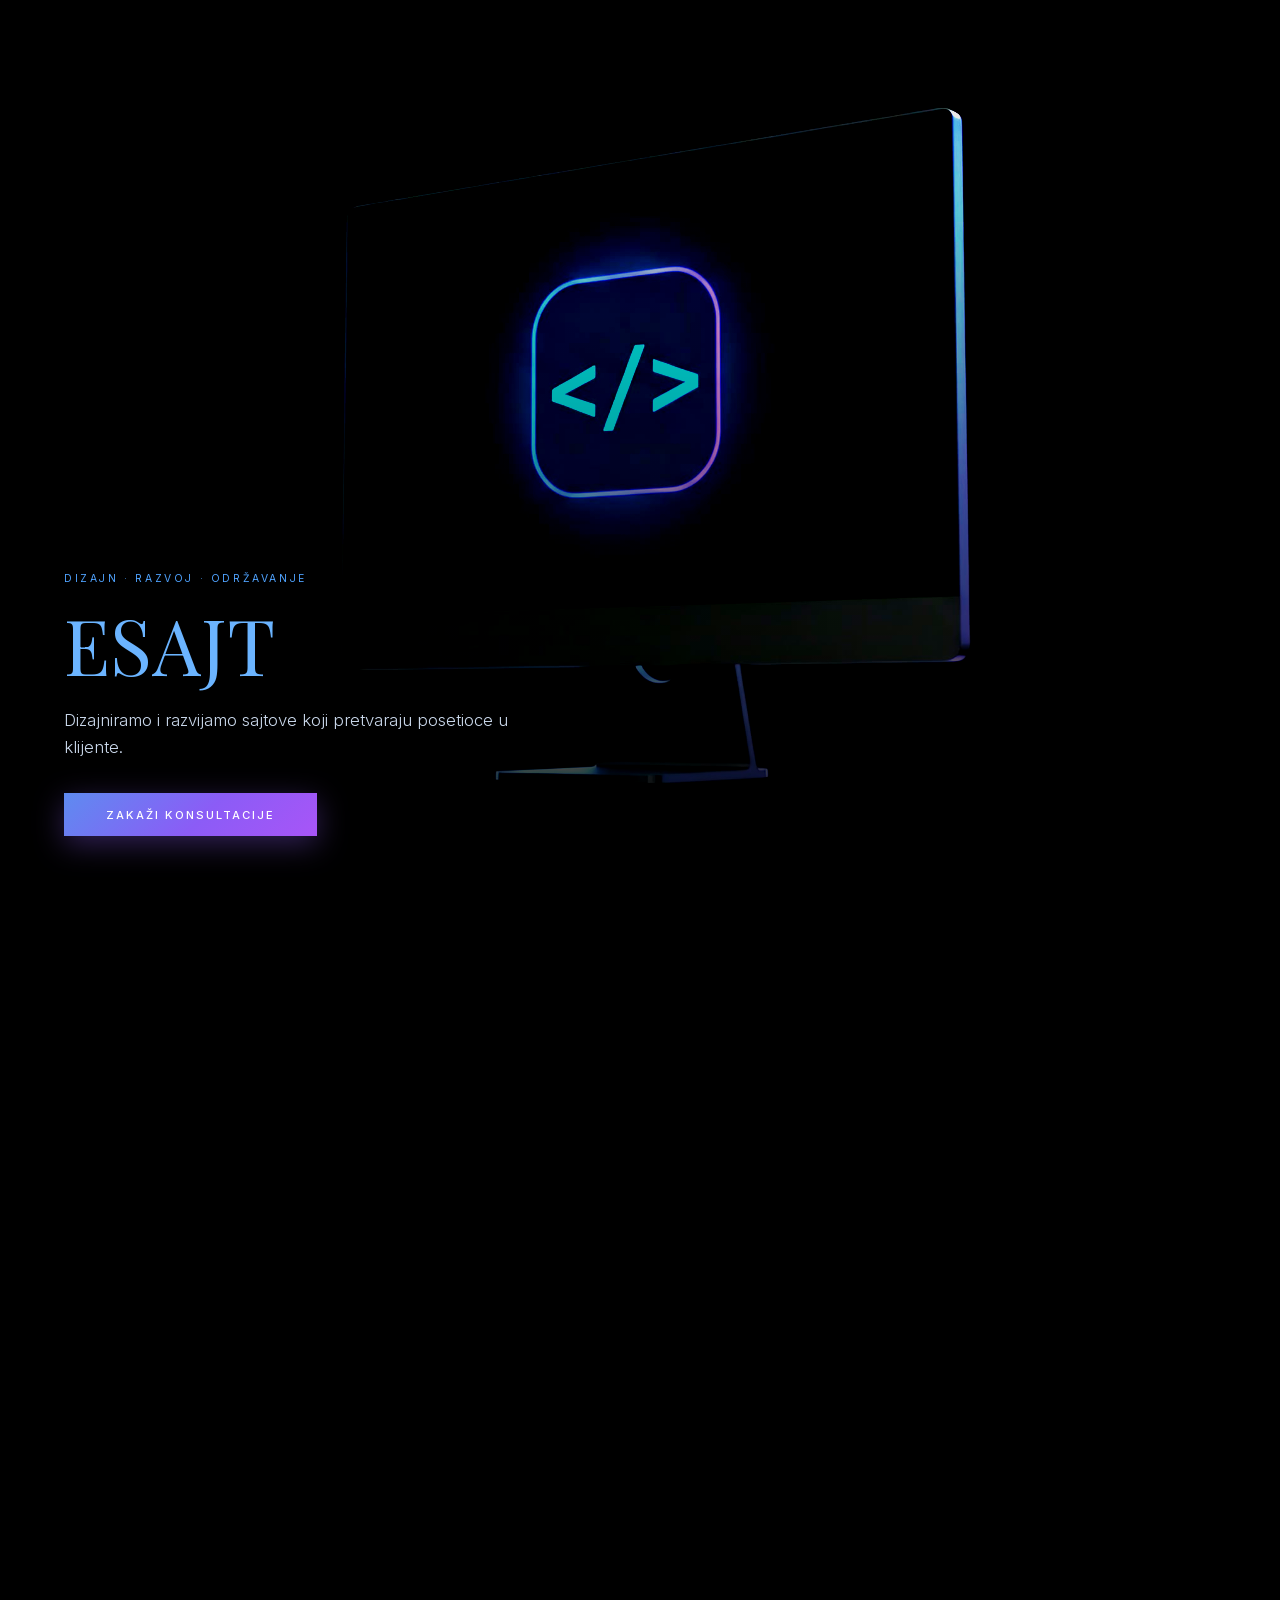
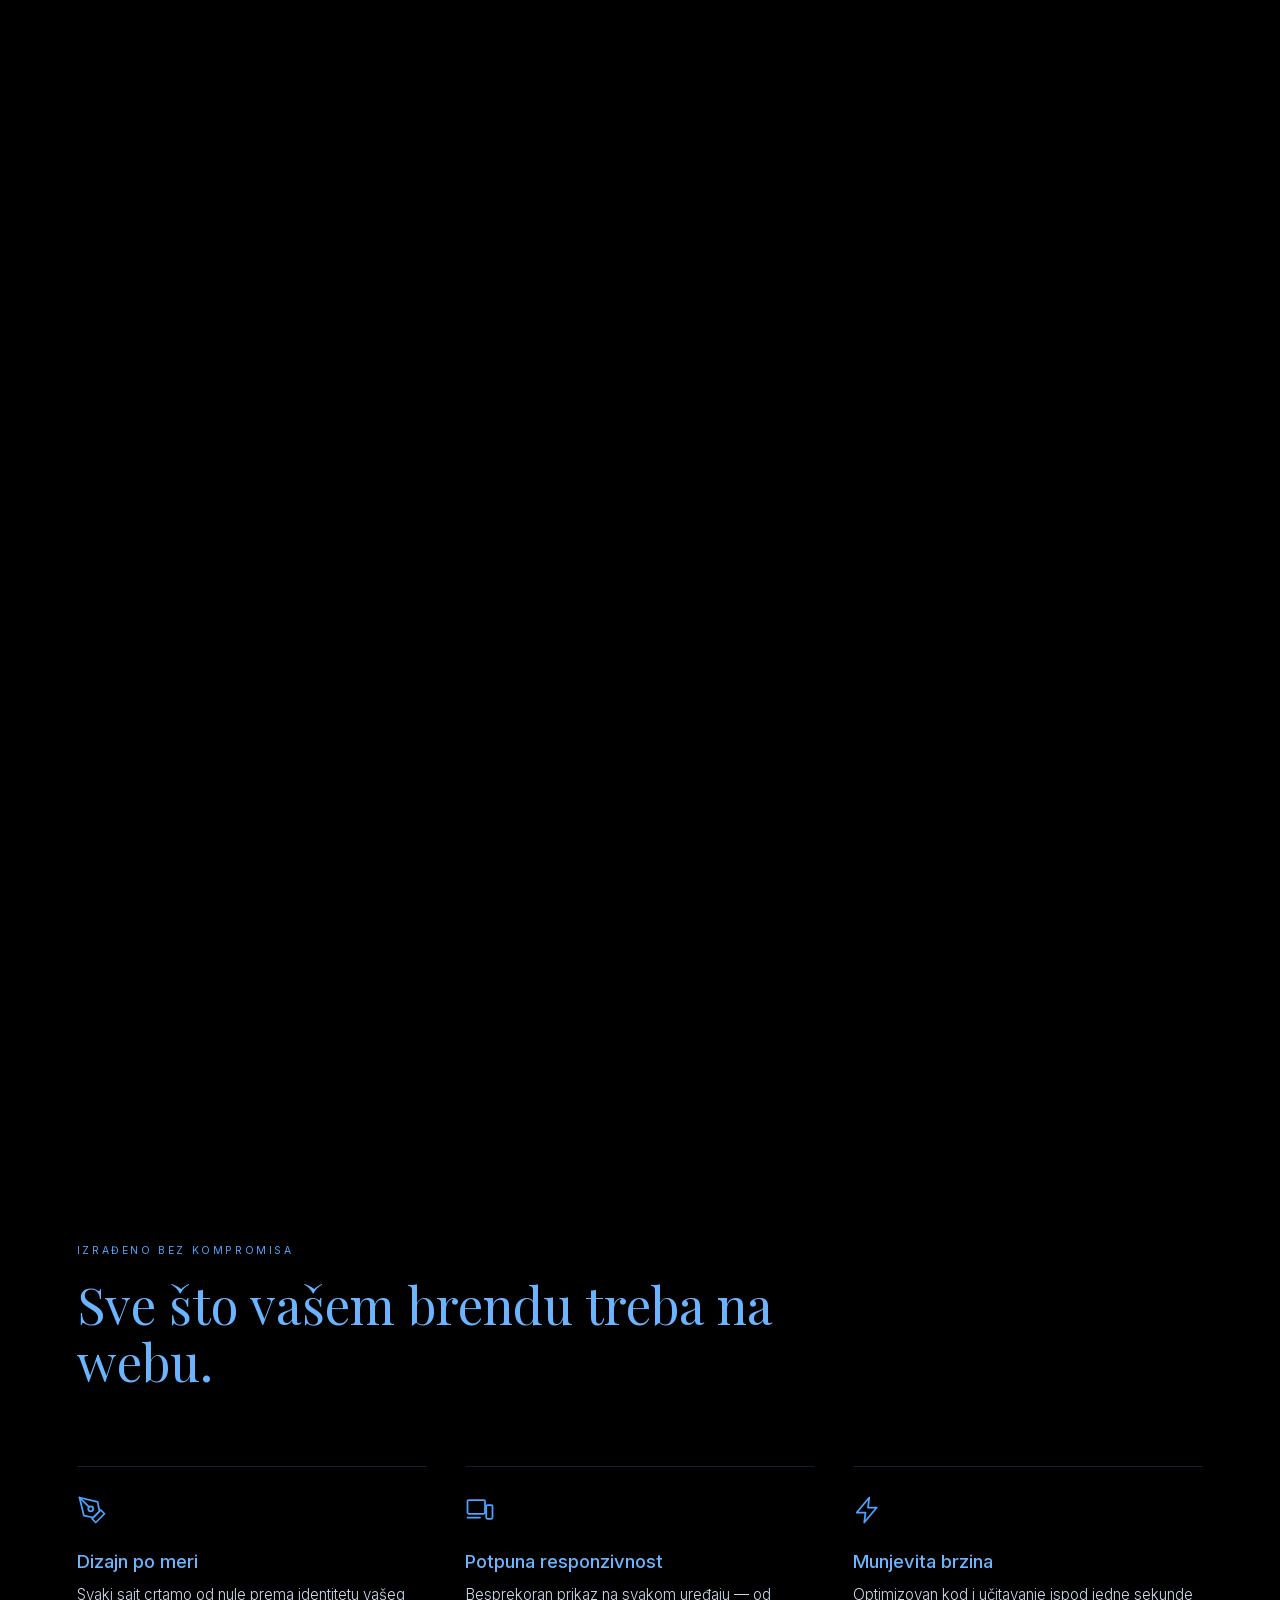
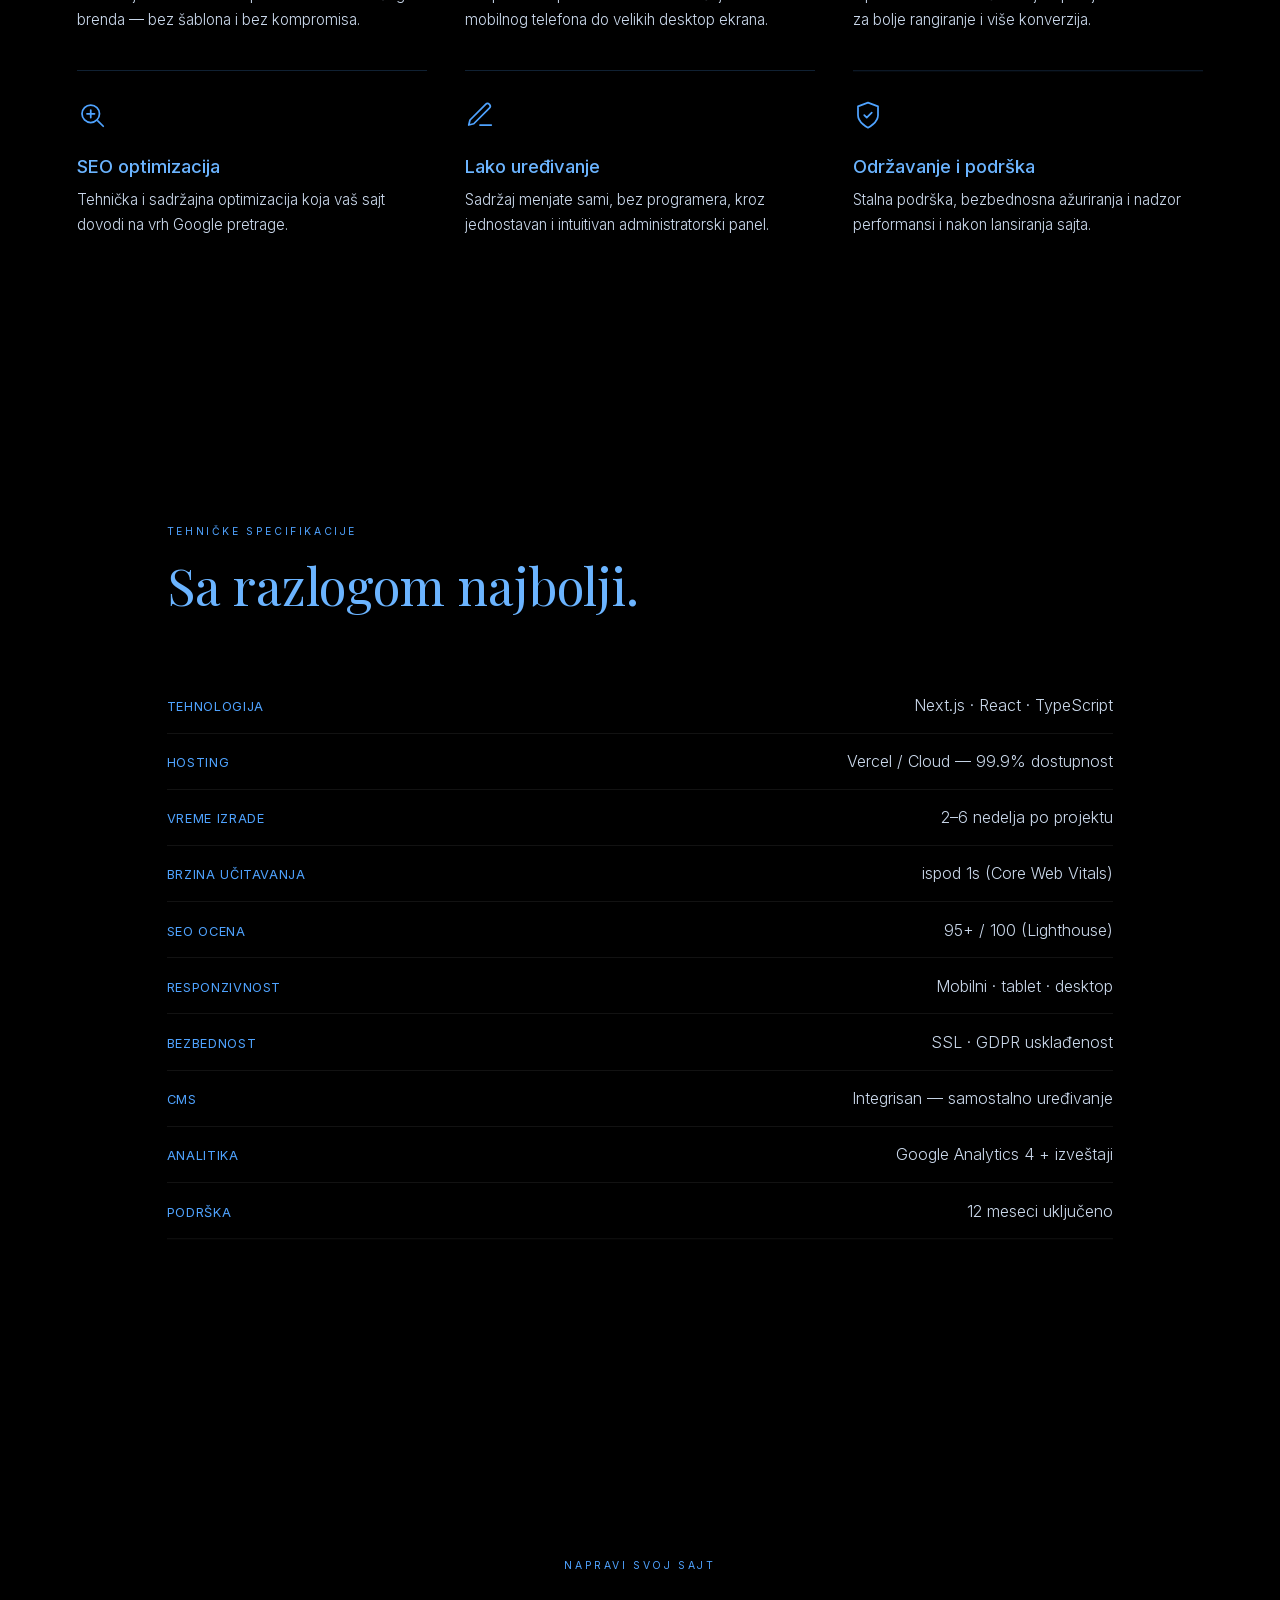
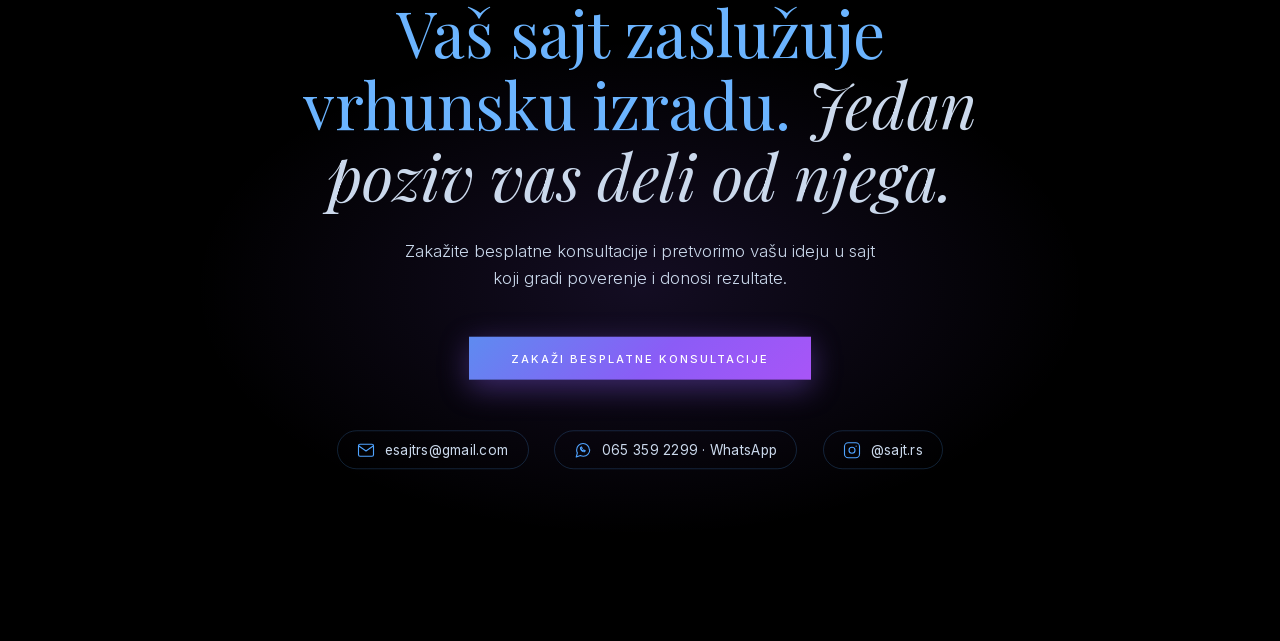
==== index.html @ 9d0ca55a "Desktop hero: manje glow-a, jaca boja loga (contrast+saturacija)" ====
<!DOCTYPE html><html lang="sr"><head><meta charSet="utf-8"/><meta name="viewport" content="width=device-width, initial-scale=1"/><link rel="stylesheet" href="/_next/static/css/2ff414e6df5d905f.css" data-precedence="next"/><link rel="preload" as="script" fetchPriority="low" href="/_next/static/chunks/webpack-e2562788dc7d69bf.js"/><script src="/_next/static/chunks/4bd1b696-49dfdb1645950f8a.js" async=""></script><script src="/_next/static/chunks/517-ef08c556f626c120.js" async=""></script><script src="/_next/static/chunks/main-app-865ecf3162cc69d2.js" async=""></script><script src="/_next/static/chunks/912-37006269fd186bc6.js" async=""></script><script src="/_next/static/chunks/app/page-138c67455053eb41.js" async=""></script><title>ESAJT — Web Studio</title><meta name="description" content="ESAJT dizajnira i razvija sajtove koji pretvaraju posetioce u klijente. Brzo, responzivno i optimizovano za pretragu."/><script src="/_next/static/chunks/polyfills-42372ed130431b0a.js" noModule=""></script></head><body class="__variable_557fa6 __variable_60ab6d"><main style="background:#000"><div style="height:300vh;position:relative"><div style="position:sticky;top:0;width:100vw;height:100vh;overflow:hidden;background:#000"><canvas style="display:block;width:100%;height:100%;filter:brightness(1.5) saturate(1.8) contrast(1.35)"></canvas><div style="position:absolute;inset:0;display:flex;flex-direction:column;justify-content:flex-end;padding:clamp(1.5rem, 5vw, 5rem);pointer-events:none;background:linear-gradient(to top, rgba(0,0,0,0.88) 0%, rgba(0,0,0,0.35) 50%, transparent 100%)"><span style="font-family:var(--font-inter);font-size:0.65rem;letter-spacing:0.25em;text-transform:uppercase;color:var(--blue);margin-bottom:1.2rem;opacity:0;transform:translateY(16px)">Dizajn · Razvoj · Održavanje</span><h1 style="font-family:var(--font-playfair);font-weight:400;font-size:clamp(2.4rem, 6vw, 5.5rem);line-height:1.05;color:var(--blue-strong);margin:0;opacity:0;transform:translateY(24px)">ESAJT</h1><p style="font-family:var(--font-inter);font-weight:300;font-size:1.05rem;line-height:1.6;color:var(--body);max-width:460px;margin-top:1.4rem;opacity:0;transform:translateY(24px)">Dizajniramo i razvijamo sajtove koji pretvaraju posetioce u klijente.</p><a href="#kontakt" style="align-self:flex-start;margin-top:2rem;background:var(--purple-grad);color:#ffffff;font-family:var(--font-inter);font-weight:500;font-size:0.7rem;letter-spacing:0.18em;text-transform:uppercase;padding:0.9rem 2.6rem;text-decoration:none;pointer-events:auto;box-shadow:0 8px 30px rgba(139,92,246,0.35);opacity:0;transform:translateY(24px)">Zakaži konsultacije</a></div></div></div><section style="background:#000;padding:clamp(5rem, 12vw, 9rem) clamp(1.5rem, 6vw, 6rem);max-width:1280px;margin:0 auto"><span style="display:block;font-family:var(--font-inter);font-size:0.65rem;letter-spacing:0.25em;text-transform:uppercase;color:var(--blue);margin-bottom:1.2rem;opacity:0;transform:translateY(24px)">Izrađeno bez kompromisa</span><h2 style="font-family:var(--font-playfair);font-weight:400;font-size:clamp(2rem, 4vw, 3.5rem);line-height:1.1;color:var(--blue-strong);max-width:720px;margin-bottom:clamp(3rem, 6vw, 5rem);opacity:0;transform:translateY(24px)">Sve što vašem brendu treba na webu.</h2><div style="display:grid;grid-template-columns:repeat(auto-fill, minmax(300px, 1fr));gap:clamp(1.5rem, 3vw, 2.5rem)"><div style="border-top:1px solid var(--border-subtle);padding-top:1.8rem;opacity:0;transform:translateY(24px)"><div style="margin-bottom:1.3rem"><svg width="30" height="30" viewBox="0 0 24 24" fill="none" stroke="var(--blue)" stroke-width="1.4" stroke-linecap="round" stroke-linejoin="round"><path d="M12 19l7-7 3 3-7 7-3-3z"></path><path d="M18 13l-1.5-7.5L2 2l3.5 14.5L13 18l5-5z"></path><path d="M2 2l7.586 7.586"></path><circle cx="11" cy="11" r="2"></circle></svg></div><h3 style="font-family:var(--font-inter);font-weight:500;font-size:1.15rem;color:var(--blue-strong);margin-bottom:0.7rem">Dizajn po meri</h3><p style="font-family:var(--font-inter);font-weight:300;font-size:0.95rem;line-height:1.6;color:var(--body)">Svaki sajt crtamo od nule prema identitetu vašeg brenda — bez šablona i bez kompromisa.</p></div><div style="border-top:1px solid var(--border-subtle);padding-top:1.8rem;opacity:0;transform:translateY(24px)"><div style="margin-bottom:1.3rem"><svg width="30" height="30" viewBox="0 0 24 24" fill="none" stroke="var(--blue)" stroke-width="1.4" stroke-linecap="round" stroke-linejoin="round"><rect x="2" y="4" width="14" height="11" rx="1"></rect><rect x="17" y="8" width="5" height="11" rx="1"></rect><path d="M2 18h10"></path></svg></div><h3 style="font-family:var(--font-inter);font-weight:500;font-size:1.15rem;color:var(--blue-strong);margin-bottom:0.7rem">Potpuna responzivnost</h3><p style="font-family:var(--font-inter);font-weight:300;font-size:0.95rem;line-height:1.6;color:var(--body)">Besprekoran prikaz na svakom uređaju — od mobilnog telefona do velikih desktop ekrana.</p></div><div style="border-top:1px solid var(--border-subtle);padding-top:1.8rem;opacity:0;transform:translateY(24px)"><div style="margin-bottom:1.3rem"><svg width="30" height="30" viewBox="0 0 24 24" fill="none" stroke="var(--blue)" stroke-width="1.4" stroke-linecap="round" stroke-linejoin="round"><path d="M13 2L3 14h7l-1 8 10-12h-7l1-8z"></path></svg></div><h3 style="font-family:var(--font-inter);font-weight:500;font-size:1.15rem;color:var(--blue-strong);margin-bottom:0.7rem">Munjevita brzina</h3><p style="font-family:var(--font-inter);font-weight:300;font-size:0.95rem;line-height:1.6;color:var(--body)">Optimizovan kod i učitavanje ispod jedne sekunde za bolje rangiranje i više konverzija.</p></div><div style="border-top:1px solid var(--border-subtle);padding-top:1.8rem;opacity:0;transform:translateY(24px)"><div style="margin-bottom:1.3rem"><svg width="30" height="30" viewBox="0 0 24 24" fill="none" stroke="var(--blue)" stroke-width="1.4" stroke-linecap="round" stroke-linejoin="round"><circle cx="11" cy="11" r="7"></circle><path d="M21 21l-4.35-4.35"></path><path d="M8 11h6M11 8v6"></path></svg></div><h3 style="font-family:var(--font-inter);font-weight:500;font-size:1.15rem;color:var(--blue-strong);margin-bottom:0.7rem">SEO optimizacija</h3><p style="font-family:var(--font-inter);font-weight:300;font-size:0.95rem;line-height:1.6;color:var(--body)">Tehnička i sadržajna optimizacija koja vaš sajt dovodi na vrh Google pretrage.</p></div><div style="border-top:1px solid var(--border-subtle);padding-top:1.8rem;opacity:0;transform:translateY(24px)"><div style="margin-bottom:1.3rem"><svg width="30" height="30" viewBox="0 0 24 24" fill="none" stroke="var(--blue)" stroke-width="1.4" stroke-linecap="round" stroke-linejoin="round"><path d="M12 20h9"></path><path d="M16.5 3.5a2.12 2.12 0 0 1 3 3L7 19l-4 1 1-4 12.5-12.5z"></path></svg></div><h3 style="font-family:var(--font-inter);font-weight:500;font-size:1.15rem;color:var(--blue-strong);margin-bottom:0.7rem">Lako uređivanje</h3><p style="font-family:var(--font-inter);font-weight:300;font-size:0.95rem;line-height:1.6;color:var(--body)">Sadržaj menjate sami, bez programera, kroz jednostavan i intuitivan administratorski panel.</p></div><div style="border-top:1px solid var(--border-subtle);padding-top:1.8rem;opacity:0;transform:translateY(24px)"><div style="margin-bottom:1.3rem"><svg width="30" height="30" viewBox="0 0 24 24" fill="none" stroke="var(--blue)" stroke-width="1.4" stroke-linecap="round" stroke-linejoin="round"><path d="M12 22s8-4 8-10V5l-8-3-8 3v7c0 6 8 10 8 10z"></path><path d="M9 12l2 2 4-4"></path></svg></div><h3 style="font-family:var(--font-inter);font-weight:500;font-size:1.15rem;color:var(--blue-strong);margin-bottom:0.7rem">Održavanje i podrška</h3><p style="font-family:var(--font-inter);font-weight:300;font-size:0.95rem;line-height:1.6;color:var(--body)">Stalna podrška, bezbednosna ažuriranja i nadzor performansi i nakon lansiranja sajta.</p></div></div></section><section style="background:#000;padding:clamp(5rem, 12vw, 9rem) clamp(1.5rem, 6vw, 6rem);max-width:1100px;margin:0 auto"><span style="display:block;font-family:var(--font-inter);font-size:0.65rem;letter-spacing:0.25em;text-transform:uppercase;color:var(--blue);margin-bottom:1.2rem;opacity:0;transform:translateY(24px)">Tehničke specifikacije</span><h2 style="font-family:var(--font-playfair);font-weight:400;font-size:clamp(2rem, 4vw, 3.5rem);line-height:1.1;color:var(--blue-strong);margin-bottom:clamp(2.5rem, 5vw, 4rem);opacity:0;transform:translateY(24px)">Sa razlogom najbolji.</h2><div><div style="display:flex;justify-content:space-between;align-items:baseline;gap:1.5rem;padding:1.1rem 0;border-bottom:1px solid var(--row-border);opacity:0;transform:translateY(24px)"><span style="font-family:var(--font-inter);font-weight:400;font-size:0.8rem;letter-spacing:0.05em;text-transform:uppercase;color:var(--blue);flex-shrink:0">Tehnologija</span><span style="font-family:var(--font-inter);font-weight:300;font-size:1rem;color:var(--body);text-align:right">Next.js · React · TypeScript</span></div><div style="display:flex;justify-content:space-between;align-items:baseline;gap:1.5rem;padding:1.1rem 0;border-bottom:1px solid var(--row-border);opacity:0;transform:translateY(24px)"><span style="font-family:var(--font-inter);font-weight:400;font-size:0.8rem;letter-spacing:0.05em;text-transform:uppercase;color:var(--blue);flex-shrink:0">Hosting</span><span style="font-family:var(--font-inter);font-weight:300;font-size:1rem;color:var(--body);text-align:right">Vercel / Cloud — 99.9% dostupnost</span></div><div style="display:flex;justify-content:space-between;align-items:baseline;gap:1.5rem;padding:1.1rem 0;border-bottom:1px solid var(--row-border);opacity:0;transform:translateY(24px)"><span style="font-family:var(--font-inter);font-weight:400;font-size:0.8rem;letter-spacing:0.05em;text-transform:uppercase;color:var(--blue);flex-shrink:0">Vreme izrade</span><span style="font-family:var(--font-inter);font-weight:300;font-size:1rem;color:var(--body);text-align:right">2–6 nedelja po projektu</span></div><div style="display:flex;justify-content:space-between;align-items:baseline;gap:1.5rem;padding:1.1rem 0;border-bottom:1px solid var(--row-border);opacity:0;transform:translateY(24px)"><span style="font-family:var(--font-inter);font-weight:400;font-size:0.8rem;letter-spacing:0.05em;text-transform:uppercase;color:var(--blue);flex-shrink:0">Brzina učitavanja</span><span style="font-family:var(--font-inter);font-weight:300;font-size:1rem;color:var(--body);text-align:right">ispod 1s (Core Web Vitals)</span></div><div style="display:flex;justify-content:space-between;align-items:baseline;gap:1.5rem;padding:1.1rem 0;border-bottom:1px solid var(--row-border);opacity:0;transform:translateY(24px)"><span style="font-family:var(--font-inter);font-weight:400;font-size:0.8rem;letter-spacing:0.05em;text-transform:uppercase;color:var(--blue);flex-shrink:0">SEO ocena</span><span style="font-family:var(--font-inter);font-weight:300;font-size:1rem;color:var(--body);text-align:right">95+ / 100 (Lighthouse)</span></div><div style="display:flex;justify-content:space-between;align-items:baseline;gap:1.5rem;padding:1.1rem 0;border-bottom:1px solid var(--row-border);opacity:0;transform:translateY(24px)"><span style="font-family:var(--font-inter);font-weight:400;font-size:0.8rem;letter-spacing:0.05em;text-transform:uppercase;color:var(--blue);flex-shrink:0">Responzivnost</span><span style="font-family:var(--font-inter);font-weight:300;font-size:1rem;color:var(--body);text-align:right">Mobilni · tablet · desktop</span></div><div style="display:flex;justify-content:space-between;align-items:baseline;gap:1.5rem;padding:1.1rem 0;border-bottom:1px solid var(--row-border);opacity:0;transform:translateY(24px)"><span style="font-family:var(--font-inter);font-weight:400;font-size:0.8rem;letter-spacing:0.05em;text-transform:uppercase;color:var(--blue);flex-shrink:0">Bezbednost</span><span style="font-family:var(--font-inter);font-weight:300;font-size:1rem;color:var(--body);text-align:right">SSL · GDPR usklađenost</span></div><div style="display:flex;justify-content:space-between;align-items:baseline;gap:1.5rem;padding:1.1rem 0;border-bottom:1px solid var(--row-border);opacity:0;transform:translateY(24px)"><span style="font-family:var(--font-inter);font-weight:400;font-size:0.8rem;letter-spacing:0.05em;text-transform:uppercase;color:var(--blue);flex-shrink:0">CMS</span><span style="font-family:var(--font-inter);font-weight:300;font-size:1rem;color:var(--body);text-align:right">Integrisan — samostalno uređivanje</span></div><div style="display:flex;justify-content:space-between;align-items:baseline;gap:1.5rem;padding:1.1rem 0;border-bottom:1px solid var(--row-border);opacity:0;transform:translateY(24px)"><span style="font-family:var(--font-inter);font-weight:400;font-size:0.8rem;letter-spacing:0.05em;text-transform:uppercase;color:var(--blue);flex-shrink:0">Analitika</span><span style="font-family:var(--font-inter);font-weight:300;font-size:1rem;color:var(--body);text-align:right">Google Analytics 4 + izveštaji</span></div><div style="display:flex;justify-content:space-between;align-items:baseline;gap:1.5rem;padding:1.1rem 0;border-bottom:1px solid var(--row-border);opacity:0;transform:translateY(24px)"><span style="font-family:var(--font-inter);font-weight:400;font-size:0.8rem;letter-spacing:0.05em;text-transform:uppercase;color:var(--blue);flex-shrink:0">Podrška</span><span style="font-family:var(--font-inter);font-weight:300;font-size:1rem;color:var(--body);text-align:right">12 meseci uključeno</span></div></div></section><section id="kontakt" style="background:#000;width:100%;text-align:center;padding:clamp(6rem, 14vw, 11rem) clamp(1.5rem, 6vw, 6rem);position:relative;overflow:hidden"><div style="position:absolute;left:50%;bottom:12%;width:min(900px, 90vw);height:500px;transform:translateX(-50%);background:radial-gradient(ellipse, rgba(139,92,246,0.14) 0%, transparent 70%);pointer-events:none"></div><div style="position:relative;max-width:720px;margin:0 auto"><span style="display:block;font-family:var(--font-inter);font-size:0.65rem;letter-spacing:0.25em;text-transform:uppercase;color:var(--blue);margin-bottom:1.5rem;opacity:0;transform:translateY(24px)">Napravi svoj sajt</span><h2 style="font-family:var(--font-playfair);font-weight:400;font-size:clamp(2.2rem, 5vw, 4.5rem);line-height:1.12;color:var(--blue-strong);margin-bottom:1.6rem;opacity:0;transform:translateY(24px)">Vaš sajt zaslužuje vrhunsku izradu.<!-- --> <span style="font-style:italic;color:var(--body)">Jedan poziv vas deli od njega.</span></h2><p style="font-family:var(--font-inter);font-weight:300;font-size:1.05rem;line-height:1.6;color:var(--body);max-width:480px;margin:0 auto 2.8rem;opacity:0;transform:translateY(24px)">Zakažite besplatne konsultacije i pretvorimo vašu ideju u sajt koji gradi poverenje i donosi rezultate.</p><a href="https://wa.me/381653592299" target="_blank" rel="noopener noreferrer" style="display:inline-block;background:var(--purple-grad);color:#ffffff;font-family:var(--font-inter);font-weight:500;font-size:0.7rem;letter-spacing:0.18em;text-transform:uppercase;padding:0.9rem 2.6rem;text-decoration:none;box-shadow:0 8px 30px rgba(139,92,246,0.4);opacity:0;transform:translateY(24px)">Zakaži besplatne konsultacije</a><div style="margin-top:3rem;display:flex;flex-wrap:wrap;justify-content:center;gap:0.9rem 1.6rem;opacity:0;transform:translateY(24px)"><a href="mailto:esajtrs@gmail.com" style="display:inline-flex;align-items:center;gap:0.6rem;font-family:var(--font-inter);font-weight:400;font-size:0.85rem;letter-spacing:0.02em;color:var(--body);text-decoration:none;border:1px solid var(--border-subtle);border-radius:999px;padding:0.6rem 1.2rem"><svg width="18" height="18" viewBox="0 0 24 24" fill="none" stroke="var(--blue)" stroke-width="1.5" stroke-linecap="round" stroke-linejoin="round"><rect x="2" y="4" width="20" height="16" rx="2"></rect><path d="m22 6-10 7L2 6"></path></svg>esajtrs@gmail.com</a><a href="https://wa.me/381653592299" target="_blank" rel="noopener noreferrer" style="display:inline-flex;align-items:center;gap:0.6rem;font-family:var(--font-inter);font-weight:400;font-size:0.85rem;letter-spacing:0.02em;color:var(--body);text-decoration:none;border:1px solid var(--border-subtle);border-radius:999px;padding:0.6rem 1.2rem"><svg width="18" height="18" viewBox="0 0 24 24" fill="none" stroke="var(--blue)" stroke-width="1.5" stroke-linecap="round" stroke-linejoin="round"><path d="M21 11.5a8.38 8.38 0 0 1-8.5 8.5 8.5 8.5 0 0 1-4-1L3 21l1.5-5.5a8.38 8.38 0 0 1-1-4A8.5 8.5 0 0 1 12 3a8.38 8.38 0 0 1 8.5 8.5z"></path><path d="M8.5 8.5c0 3 2.5 5.5 5.5 5.5l1-1.5-2-1-1 1c-1 0-2-1-2-2l1-1-1-2-1.5 1z"></path></svg>065 359 2299 · WhatsApp</a><a href="https://instagram.com/sajt.rs" target="_blank" rel="noopener noreferrer" style="display:inline-flex;align-items:center;gap:0.6rem;font-family:var(--font-inter);font-weight:400;font-size:0.85rem;letter-spacing:0.02em;color:var(--body);text-decoration:none;border:1px solid var(--border-subtle);border-radius:999px;padding:0.6rem 1.2rem"><svg width="18" height="18" viewBox="0 0 24 24" fill="none" stroke="var(--blue)" stroke-width="1.5" stroke-linecap="round" stroke-linejoin="round"><rect x="2" y="2" width="20" height="20" rx="5"></rect><circle cx="12" cy="12" r="4"></circle><line x1="17.5" y1="6.5" x2="17.5" y2="6.5"></line></svg>@sajt.rs</a></div></div></section></main><script src="/_next/static/chunks/webpack-e2562788dc7d69bf.js" async=""></script><script>(self.__next_f=self.__next_f||[]).push([0])</script><script>self.__next_f.push([1,"1:\"$Sreact.fragment\"\n2:I[5244,[],\"\"]\n3:I[3866,[],\"\"]\n4:I[9127,[\"912\",\"static/chunks/912-37006269fd186bc6.js\",\"974\",\"static/chunks/app/page-138c67455053eb41.js\"],\"default\"]\n5:I[4277,[\"912\",\"static/chunks/912-37006269fd186bc6.js\",\"974\",\"static/chunks/app/page-138c67455053eb41.js\"],\"default\"]\n6:I[3561,[\"912\",\"static/chunks/912-37006269fd186bc6.js\",\"974\",\"static/chunks/app/page-138c67455053eb41.js\"],\"default\"]\n7:I[8233,[\"912\",\"static/chunks/912-37006269fd186bc6.js\",\"974\",\"static/chunks/app/page-138c67455053eb41.js\"],\"default\"]\n8:I[6213,[],\"OutletBoundary\"]\na:I[6213,[],\"MetadataBoundary\"]\nc:I[6213,[],\"ViewportBoundary\"]\ne:I[4835,[],\"\"]\n:HL[\"/_next/static/css/2ff414e6df5d905f.css\",\"style\"]\n"])</script><script>self.__next_f.push([1,"0:{\"P\":null,\"b\":\"qTaVP6Cs58x0ctm9wVxlp\",\"p\":\"\",\"c\":[\"\",\"\"],\"i\":false,\"f\":[[[\"\",{\"children\":[\"__PAGE__\",{}]},\"$undefined\",\"$undefined\",true],[\"\",[\"$\",\"$1\",\"c\",{\"children\":[[[\"$\",\"link\",\"0\",{\"rel\":\"stylesheet\",\"href\":\"/_next/static/css/2ff414e6df5d905f.css\",\"precedence\":\"next\",\"crossOrigin\":\"$undefined\",\"nonce\":\"$undefined\"}]],[\"$\",\"html\",null,{\"lang\":\"sr\",\"children\":[\"$\",\"body\",null,{\"className\":\"__variable_557fa6 __variable_60ab6d\",\"children\":[\"$\",\"$L2\",null,{\"parallelRouterKey\":\"children\",\"segmentPath\":[\"children\"],\"error\":\"$undefined\",\"errorStyles\":\"$undefined\",\"errorScripts\":\"$undefined\",\"template\":[\"$\",\"$L3\",null,{}],\"templateStyles\":\"$undefined\",\"templateScripts\":\"$undefined\",\"notFound\":[[],[[\"$\",\"title\",null,{\"children\":\"404: This page could not be found.\"}],[\"$\",\"div\",null,{\"style\":{\"fontFamily\":\"system-ui,\\\"Segoe UI\\\",Roboto,Helvetica,Arial,sans-serif,\\\"Apple Color Emoji\\\",\\\"Segoe UI Emoji\\\"\",\"height\":\"100vh\",\"textAlign\":\"center\",\"display\":\"flex\",\"flexDirection\":\"column\",\"alignItems\":\"center\",\"justifyContent\":\"center\"},\"children\":[\"$\",\"div\",null,{\"children\":[[\"$\",\"style\",null,{\"dangerouslySetInnerHTML\":{\"__html\":\"body{color:#000;background:#fff;margin:0}.next-error-h1{border-right:1px solid rgba(0,0,0,.3)}@media (prefers-color-scheme:dark){body{color:#fff;background:#000}.next-error-h1{border-right:1px solid rgba(255,255,255,.3)}}\"}}],[\"$\",\"h1\",null,{\"className\":\"next-error-h1\",\"style\":{\"display\":\"inline-block\",\"margin\":\"0 20px 0 0\",\"padding\":\"0 23px 0 0\",\"fontSize\":24,\"fontWeight\":500,\"verticalAlign\":\"top\",\"lineHeight\":\"49px\"},\"children\":404}],[\"$\",\"div\",null,{\"style\":{\"display\":\"inline-block\"},\"children\":[\"$\",\"h2\",null,{\"style\":{\"fontSize\":14,\"fontWeight\":400,\"lineHeight\":\"49px\",\"margin\":0},\"children\":\"This page could not be found.\"}]}]]}]}]]],\"forbidden\":\"$undefined\",\"unauthorized\":\"$undefined\"}]}]}]]}],{\"children\":[\"__PAGE__\",[\"$\",\"$1\",\"c\",{\"children\":[[\"$\",\"main\",null,{\"style\":{\"background\":\"#000\"},\"children\":[[\"$\",\"$L4\",null,{}],[\"$\",\"$L5\",null,{}],[\"$\",\"$L6\",null,{}],[\"$\",\"$L7\",null,{}]]}],null,[\"$\",\"$L8\",null,{\"children\":\"$L9\"}]]}],{},null,false]},null,false],[\"$\",\"$1\",\"h\",{\"children\":[null,[\"$\",\"$1\",\"wzS3_g_cUITV2tlowqp7v\",{\"children\":[[\"$\",\"$La\",null,{\"children\":\"$Lb\"}],[\"$\",\"$Lc\",null,{\"children\":\"$Ld\"}],null]}]]}],false]],\"m\":\"$undefined\",\"G\":[\"$e\",\"$undefined\"],\"s\":false,\"S\":true}\n"])</script><script>self.__next_f.push([1,"d:[[\"$\",\"meta\",\"0\",{\"name\":\"viewport\",\"content\":\"width=device-width, initial-scale=1\"}]]\nb:[[\"$\",\"meta\",\"0\",{\"charSet\":\"utf-8\"}],[\"$\",\"title\",\"1\",{\"children\":\"ESAJT — Web Studio\"}],[\"$\",\"meta\",\"2\",{\"name\":\"description\",\"content\":\"ESAJT dizajnira i razvija sajtove koji pretvaraju posetioce u klijente. Brzo, responzivno i optimizovano za pretragu.\"}]]\n"])</script><script>self.__next_f.push([1,"9:null\n"])</script></body></html>
---- _next/static/css/2ff414e6df5d905f.css ----
@font-face{font-family:Inter;font-style:normal;font-weight:300;font-display:swap;src:url(/_next/static/media/ba9851c3c22cd980-s.woff2) format("woff2");unicode-range:u+0460-052f,u+1c80-1c8a,u+20b4,u+2de0-2dff,u+a640-a69f,u+fe2e-fe2f}@font-face{font-family:Inter;font-style:normal;font-weight:300;font-display:swap;src:url(/_next/static/media/21350d82a1f187e9-s.woff2) format("woff2");unicode-range:u+0301,u+0400-045f,u+0490-0491,u+04b0-04b1,u+2116}@font-face{font-family:Inter;font-style:normal;font-weight:300;font-display:swap;src:url(/_next/static/media/c5fe6dc8356a8c31-s.woff2) format("woff2");unicode-range:u+1f??}@font-face{font-family:Inter;font-style:normal;font-weight:300;font-display:swap;src:url(/_next/static/media/19cfc7226ec3afaa-s.woff2) format("woff2");unicode-range:u+0370-0377,u+037a-037f,u+0384-038a,u+038c,u+038e-03a1,u+03a3-03ff}@font-face{font-family:Inter;font-style:normal;font-weight:300;font-display:swap;src:url(/_next/static/media/df0a9ae256c0569c-s.woff2) format("woff2");unicode-range:u+0102-0103,u+0110-0111,u+0128-0129,u+0168-0169,u+01a0-01a1,u+01af-01b0,u+0300-0301,u+0303-0304,u+0308-0309,u+0323,u+0329,u+1ea0-1ef9,u+20ab}@font-face{font-family:Inter;font-style:normal;font-weight:300;font-display:swap;src:url(/_next/static/media/8e9860b6e62d6359-s.p.woff2) format("woff2");unicode-range:u+0100-02ba,u+02bd-02c5,u+02c7-02cc,u+02ce-02d7,u+02dd-02ff,u+0304,u+0308,u+0329,u+1d00-1dbf,u+1e00-1e9f,u+1ef2-1eff,u+2020,u+20a0-20ab,u+20ad-20c0,u+2113,u+2c60-2c7f,u+a720-a7ff}@font-face{font-family:Inter;font-style:normal;font-weight:300;font-display:swap;src:url(/_next/static/media/e4af272ccee01ff0-s.p.woff2) format("woff2");unicode-range:u+00??,u+0131,u+0152-0153,u+02bb-02bc,u+02c6,u+02da,u+02dc,u+0304,u+0308,u+0329,u+2000-206f,u+20ac,u+2122,u+2191,u+2193,u+2212,u+2215,u+feff,u+fffd}@font-face{font-family:Inter;font-style:normal;font-weight:400;font-display:swap;src:url(/_next/static/media/ba9851c3c22cd980-s.woff2) format("woff2");unicode-range:u+0460-052f,u+1c80-1c8a,u+20b4,u+2de0-2dff,u+a640-a69f,u+fe2e-fe2f}@font-face{font-family:Inter;font-style:normal;font-weight:400;font-display:swap;src:url(/_next/static/media/21350d82a1f187e9-s.woff2) format("woff2");unicode-range:u+0301,u+0400-045f,u+0490-0491,u+04b0-04b1,u+2116}@font-face{font-family:Inter;font-style:normal;font-weight:400;font-display:swap;src:url(/_next/static/media/c5fe6dc8356a8c31-s.woff2) format("woff2");unicode-range:u+1f??}@font-face{font-family:Inter;font-style:normal;font-weight:400;font-display:swap;src:url(/_next/static/media/19cfc7226ec3afaa-s.woff2) format("woff2");unicode-range:u+0370-0377,u+037a-037f,u+0384-038a,u+038c,u+038e-03a1,u+03a3-03ff}@font-face{font-family:Inter;font-style:normal;font-weight:400;font-display:swap;src:url(/_next/static/media/df0a9ae256c0569c-s.woff2) format("woff2");unicode-range:u+0102-0103,u+0110-0111,u+0128-0129,u+0168-0169,u+01a0-01a1,u+01af-01b0,u+0300-0301,u+0303-0304,u+0308-0309,u+0323,u+0329,u+1ea0-1ef9,u+20ab}@font-face{font-family:Inter;font-style:normal;font-weight:400;font-display:swap;src:url(/_next/static/media/8e9860b6e62d6359-s.p.woff2) format("woff2");unicode-range:u+0100-02ba,u+02bd-02c5,u+02c7-02cc,u+02ce-02d7,u+02dd-02ff,u+0304,u+0308,u+0329,u+1d00-1dbf,u+1e00-1e9f,u+1ef2-1eff,u+2020,u+20a0-20ab,u+20ad-20c0,u+2113,u+2c60-2c7f,u+a720-a7ff}@font-face{font-family:Inter;font-style:normal;font-weight:400;font-display:swap;src:url(/_next/static/media/e4af272ccee01ff0-s.p.woff2) format("woff2");unicode-range:u+00??,u+0131,u+0152-0153,u+02bb-02bc,u+02c6,u+02da,u+02dc,u+0304,u+0308,u+0329,u+2000-206f,u+20ac,u+2122,u+2191,u+2193,u+2212,u+2215,u+feff,u+fffd}@font-face{font-family:Inter;font-style:normal;font-weight:500;font-display:swap;src:url(/_next/static/media/ba9851c3c22cd980-s.woff2) format("woff2");unicode-range:u+0460-052f,u+1c80-1c8a,u+20b4,u+2de0-2dff,u+a640-a69f,u+fe2e-fe2f}@font-face{font-family:Inter;font-style:normal;font-weight:500;font-display:swap;src:url(/_next/static/media/21350d82a1f187e9-s.woff2) format("woff2");unicode-range:u+0301,u+0400-045f,u+0490-0491,u+04b0-04b1,u+2116}@font-face{font-family:Inter;font-style:normal;font-weight:500;font-display:swap;src:url(/_next/static/media/c5fe6dc8356a8c31-s.woff2) format("woff2");unicode-range:u+1f??}@font-face{font-family:Inter;font-style:normal;font-weight:500;font-display:swap;src:url(/_next/static/media/19cfc7226ec3afaa-s.woff2) format("woff2");unicode-range:u+0370-0377,u+037a-037f,u+0384-038a,u+038c,u+038e-03a1,u+03a3-03ff}@font-face{font-family:Inter;font-style:normal;font-weight:500;font-display:swap;src:url(/_next/static/media/df0a9ae256c0569c-s.woff2) format("woff2");unicode-range:u+0102-0103,u+0110-0111,u+0128-0129,u+0168-0169,u+01a0-01a1,u+01af-01b0,u+0300-0301,u+0303-0304,u+0308-0309,u+0323,u+0329,u+1ea0-1ef9,u+20ab}@font-face{font-family:Inter;font-style:normal;font-weight:500;font-display:swap;src:url(/_next/static/media/8e9860b6e62d6359-s.p.woff2) format("woff2");unicode-range:u+0100-02ba,u+02bd-02c5,u+02c7-02cc,u+02ce-02d7,u+02dd-02ff,u+0304,u+0308,u+0329,u+1d00-1dbf,u+1e00-1e9f,u+1ef2-1eff,u+2020,u+20a0-20ab,u+20ad-20c0,u+2113,u+2c60-2c7f,u+a720-a7ff}@font-face{font-family:Inter;font-style:normal;font-weight:500;font-display:swap;src:url(/_next/static/media/e4af272ccee01ff0-s.p.woff2) format("woff2");unicode-range:u+00??,u+0131,u+0152-0153,u+02bb-02bc,u+02c6,u+02da,u+02dc,u+0304,u+0308,u+0329,u+2000-206f,u+20ac,u+2122,u+2191,u+2193,u+2212,u+2215,u+feff,u+fffd}@font-face{font-family:Inter Fallback;src:local("Arial");ascent-override:90.44%;descent-override:22.52%;line-gap-override:0.00%;size-adjust:107.12%}.__className_557fa6{font-family:Inter,Inter Fallback;font-style:normal}.__variable_557fa6{--font-inter:"Inter","Inter Fallback"}@font-face{font-family:Playfair Display;font-style:italic;font-weight:400;font-display:swap;src:url(/_next/static/media/a4f49d278a78d11a-s.woff2) format("woff2");unicode-range:u+0301,u+0400-045f,u+0490-0491,u+04b0-04b1,u+2116}@font-face{font-family:Playfair Display;font-style:italic;font-weight:400;font-display:swap;src:url(/_next/static/media/0c8c2cc6cb2a1e84-s.woff2) format("woff2");unicode-range:u+0102-0103,u+0110-0111,u+0128-0129,u+0168-0169,u+01a0-01a1,u+01af-01b0,u+0300-0301,u+0303-0304,u+0308-0309,u+0323,u+0329,u+1ea0-1ef9,u+20ab}@font-face{font-family:Playfair Display;font-style:italic;font-weight:400;font-display:swap;src:url(/_next/static/media/975646e0361b97e6-s.p.woff2) format("woff2");unicode-range:u+0100-02ba,u+02bd-02c5,u+02c7-02cc,u+02ce-02d7,u+02dd-02ff,u+0304,u+0308,u+0329,u+1d00-1dbf,u+1e00-1e9f,u+1ef2-1eff,u+2020,u+20a0-20ab,u+20ad-20c0,u+2113,u+2c60-2c7f,u+a720-a7ff}@font-face{font-family:Playfair Display;font-style:italic;font-weight:400;font-display:swap;src:url(/_next/static/media/2709857960ef4384-s.p.woff2) format("woff2");unicode-range:u+00??,u+0131,u+0152-0153,u+02bb-02bc,u+02c6,u+02da,u+02dc,u+0304,u+0308,u+0329,u+2000-206f,u+20ac,u+2122,u+2191,u+2193,u+2212,u+2215,u+feff,u+fffd}@font-face{font-family:Playfair Display;font-style:normal;font-weight:400;font-display:swap;src:url(/_next/static/media/c10e65354f31a966-s.woff2) format("woff2");unicode-range:u+0301,u+0400-045f,u+0490-0491,u+04b0-04b1,u+2116}@font-face{font-family:Playfair Display;font-style:normal;font-weight:400;font-display:swap;src:url(/_next/static/media/18db5f711778bd55-s.woff2) format("woff2");unicode-range:u+0102-0103,u+0110-0111,u+0128-0129,u+0168-0169,u+01a0-01a1,u+01af-01b0,u+0300-0301,u+0303-0304,u+0308-0309,u+0323,u+0329,u+1ea0-1ef9,u+20ab}@font-face{font-family:Playfair Display;font-style:normal;font-weight:400;font-display:swap;src:url(/_next/static/media/02b79f0bd347001b-s.p.woff2) format("woff2");unicode-range:u+0100-02ba,u+02bd-02c5,u+02c7-02cc,u+02ce-02d7,u+02dd-02ff,u+0304,u+0308,u+0329,u+1d00-1dbf,u+1e00-1e9f,u+1ef2-1eff,u+2020,u+20a0-20ab,u+20ad-20c0,u+2113,u+2c60-2c7f,u+a720-a7ff}@font-face{font-family:Playfair Display;font-style:normal;font-weight:400;font-display:swap;src:url(/_next/static/media/5c1dcbfbff27328a-s.p.woff2) format("woff2");unicode-range:u+00??,u+0131,u+0152-0153,u+02bb-02bc,u+02c6,u+02da,u+02dc,u+0304,u+0308,u+0329,u+2000-206f,u+20ac,u+2122,u+2191,u+2193,u+2212,u+2215,u+feff,u+fffd}@font-face{font-family:Playfair Display Fallback;src:local("Times New Roman");ascent-override:97.25%;descent-override:22.56%;line-gap-override:0.00%;size-adjust:111.26%}.__className_60ab6d{font-family:Playfair Display,Playfair Display Fallback;font-weight:400}.__variable_60ab6d{--font-playfair:"Playfair Display","Playfair Display Fallback"}:root{--blue:#4fa3ff;--blue-strong:#6bb4ff;--cyan:#2dd4e8;--body:#cbd9ec;--dim:#8a93a8;--purple:#8b5cf6;--purple-grad:linear-gradient(135deg,#5e8bf0,#8b5cf6 55%,#a855f7);--border-subtle:rgba(79,163,255,.2);--row-border:hsla(0,0%,100%,.07)}*{box-sizing:border-box;margin:0;padding:0}body{background:#000;color:#fff;-webkit-font-smoothing:antialiased;overflow-x:hidden}
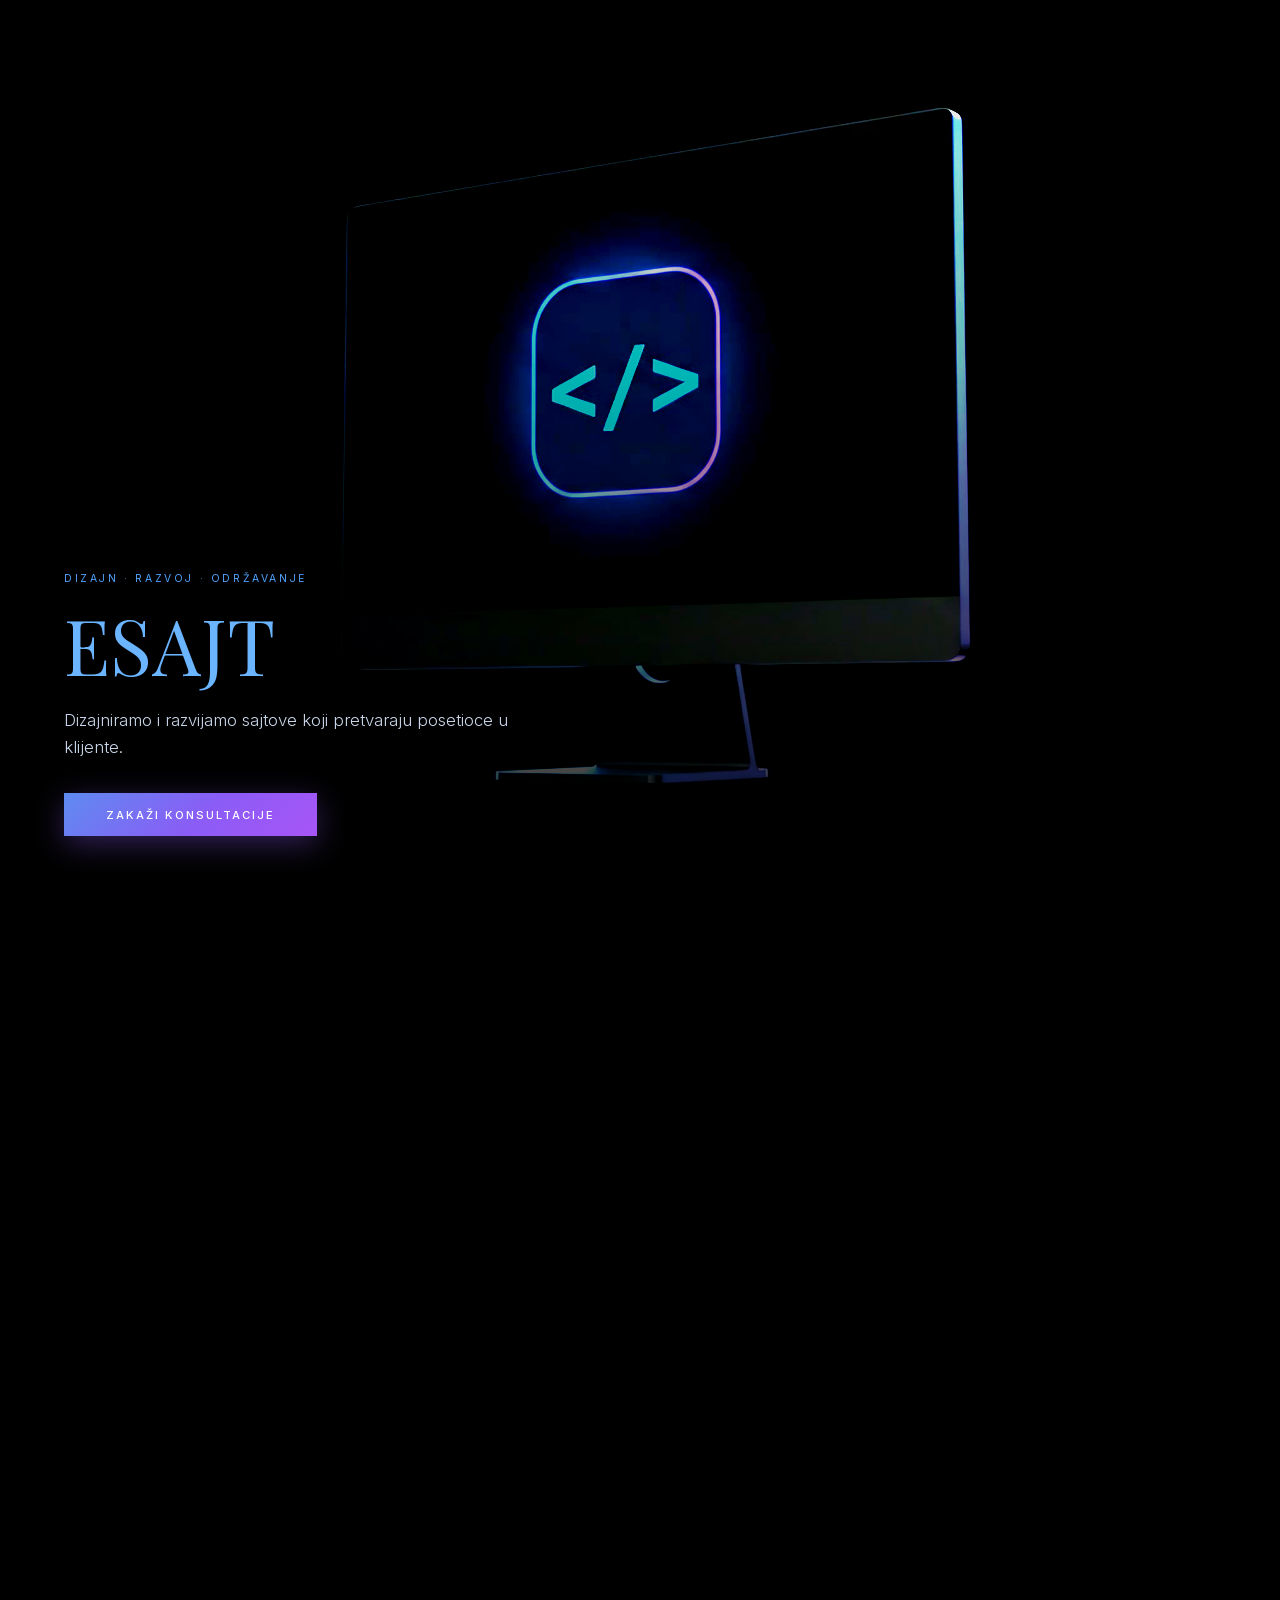
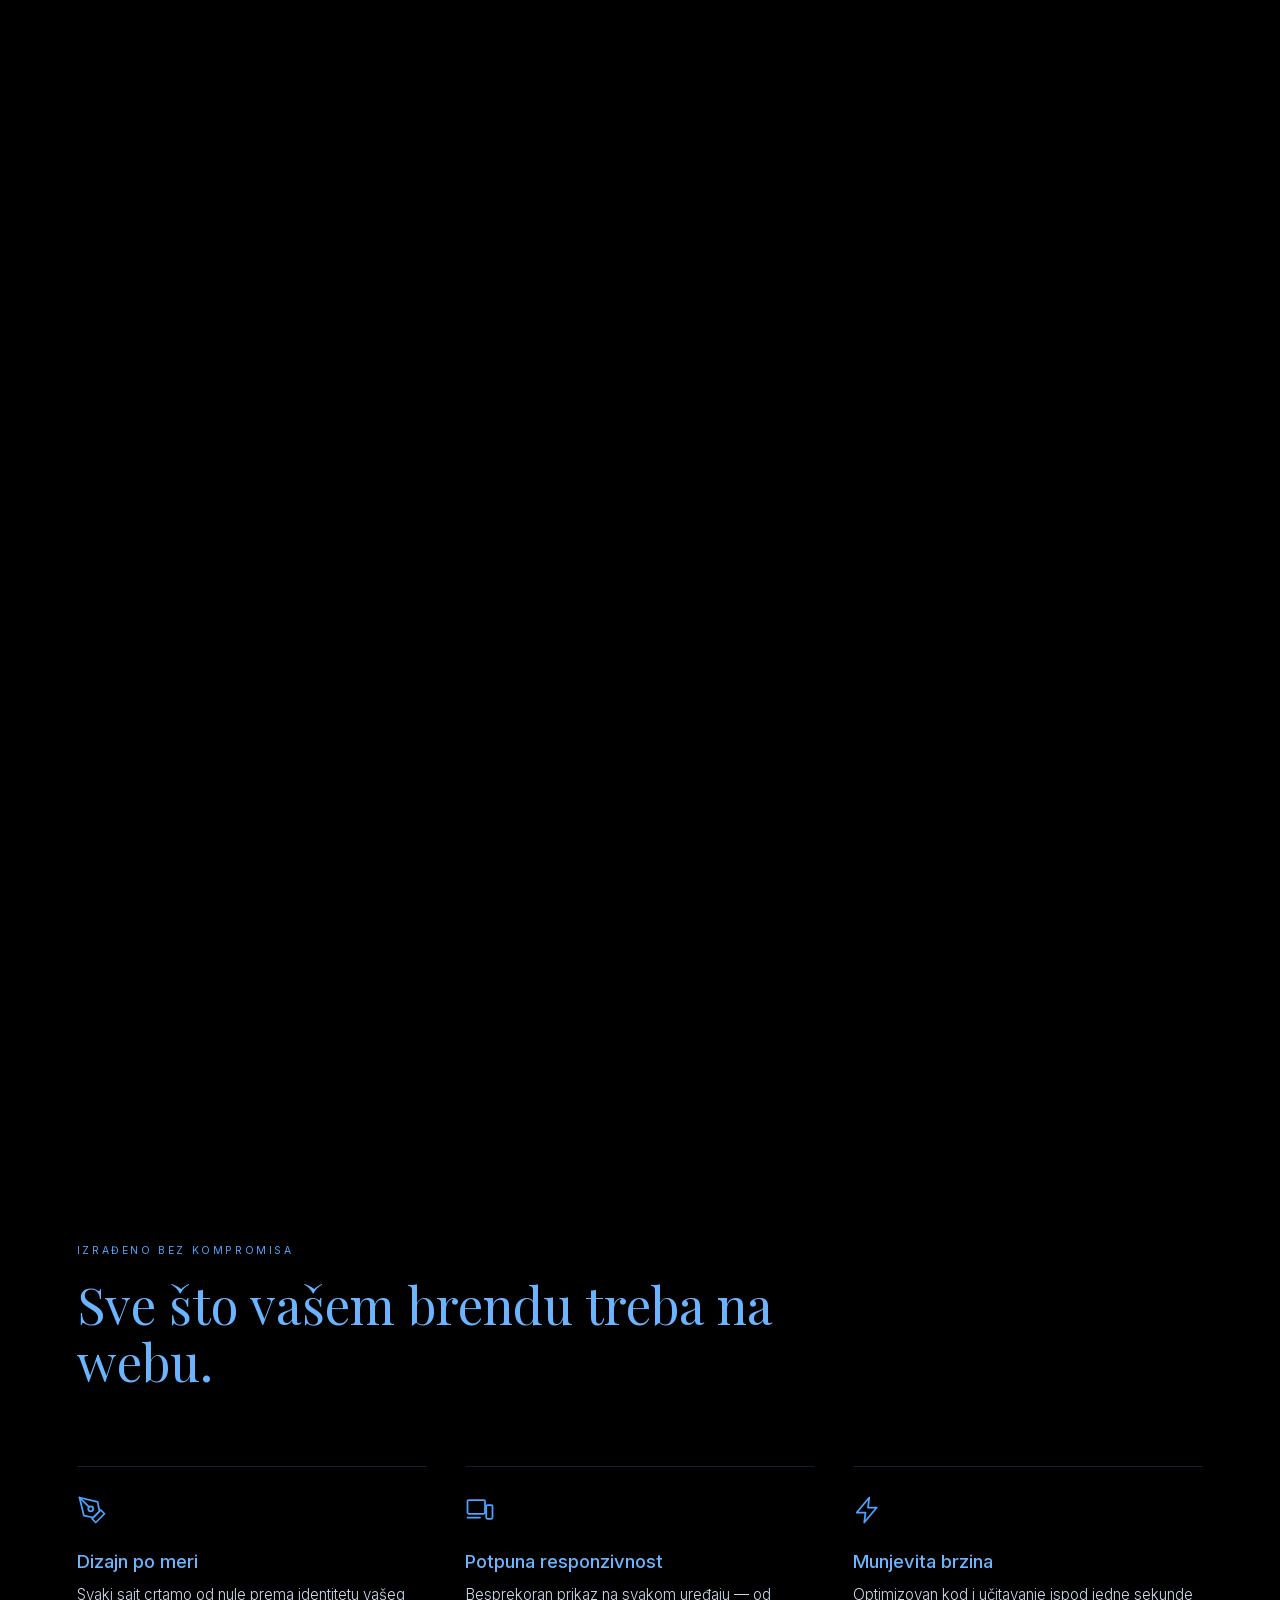
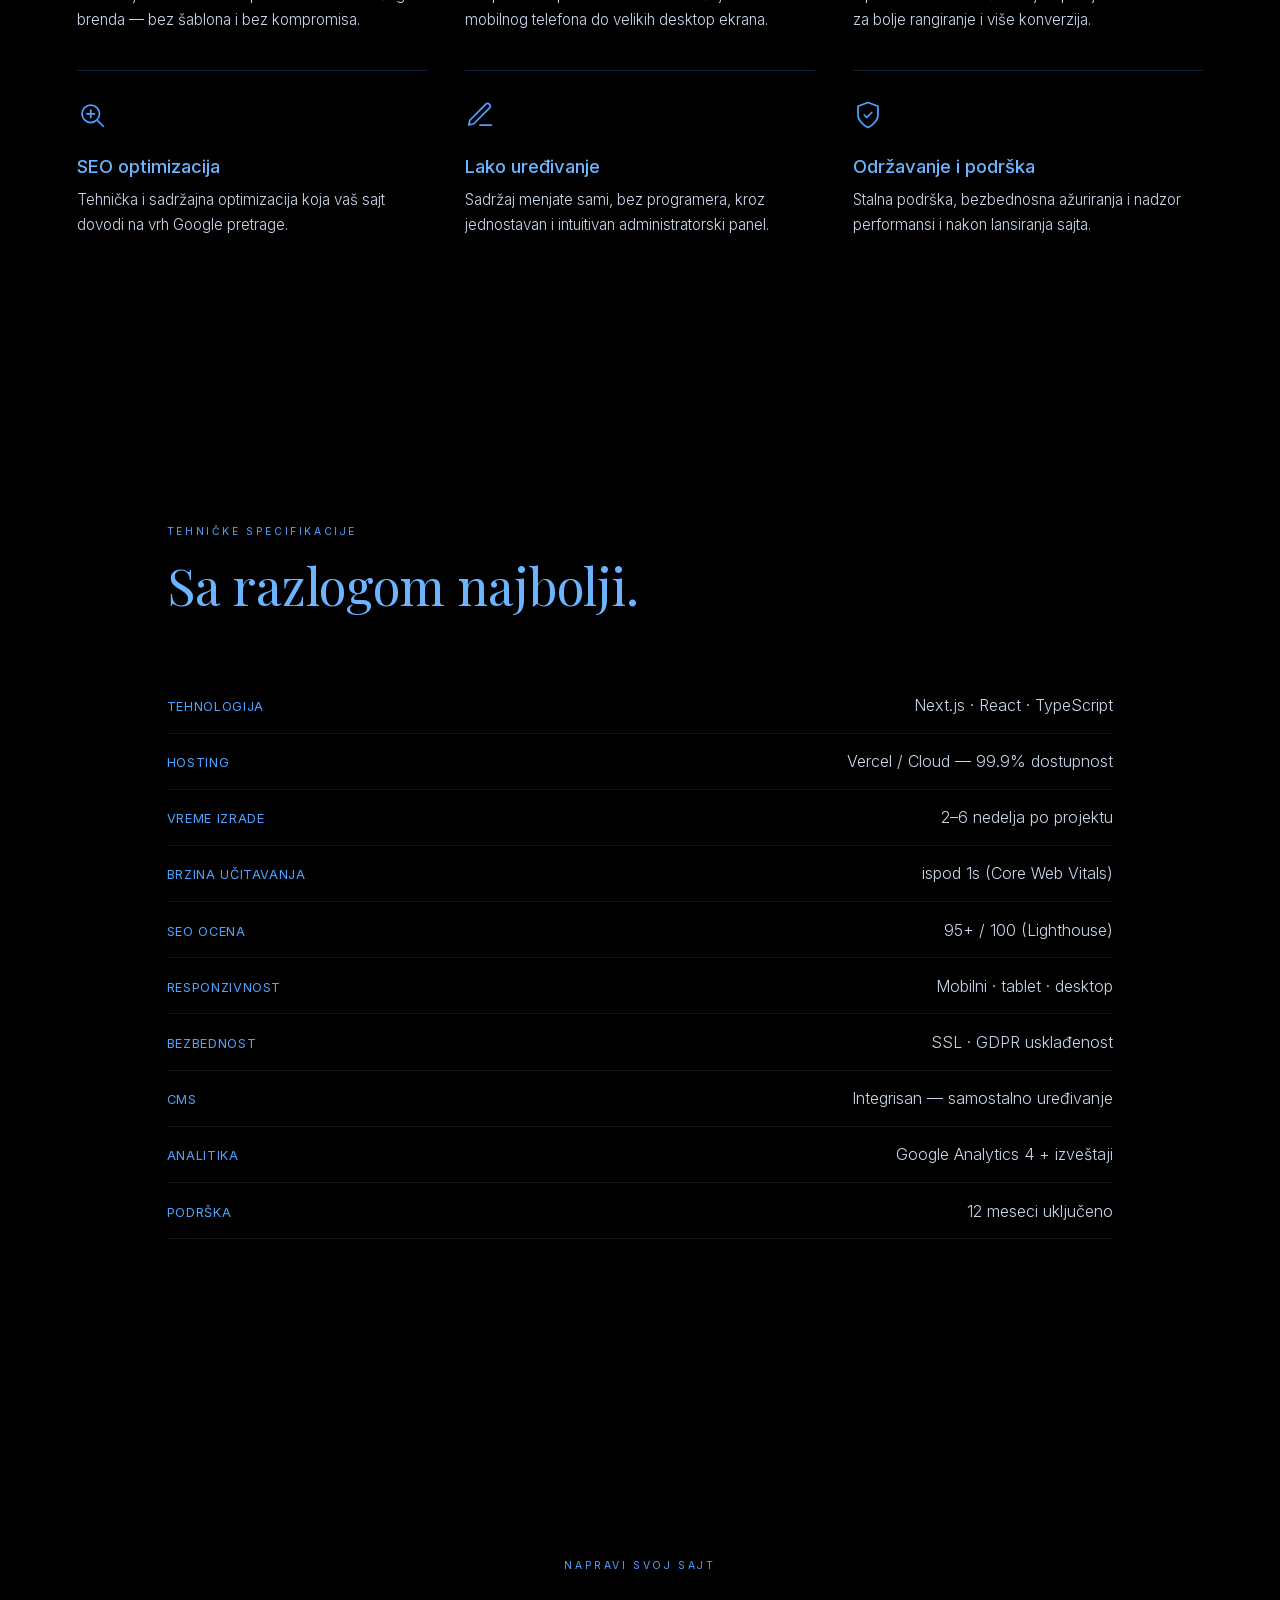
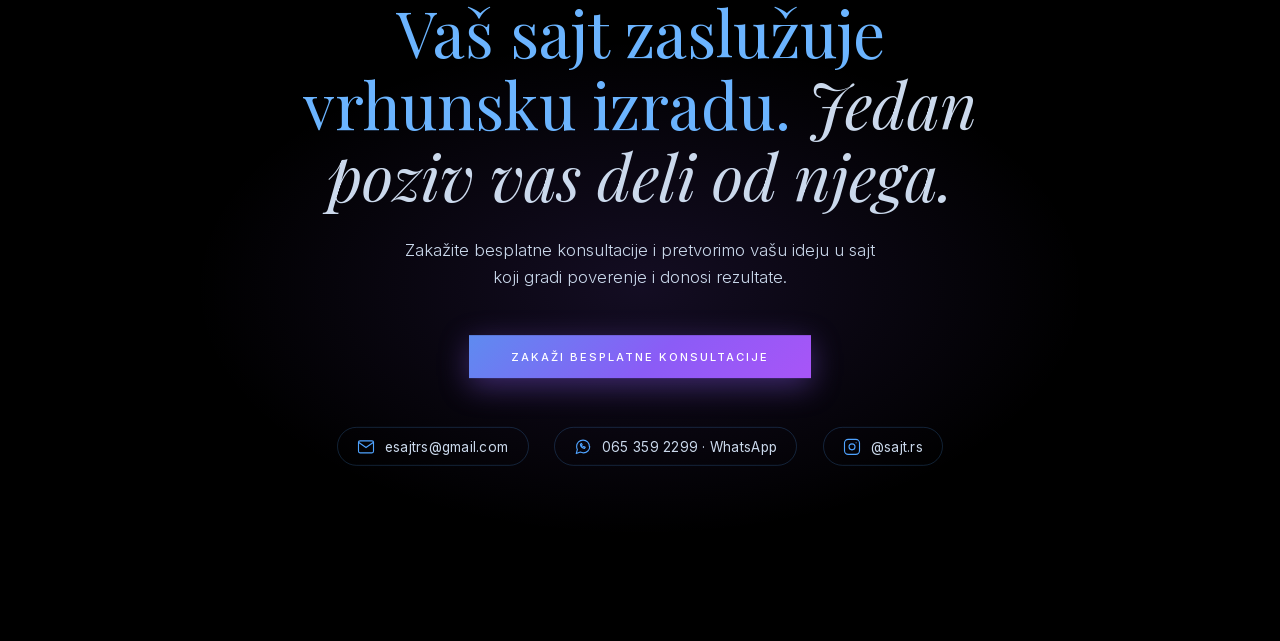
==== commit b97e6c9e: "Desktop hero: svetliji monitor (brightness 1.85), logo isti" ====
--- a/index.html
+++ b/index.html
@@ -1 +1 @@
-<!DOCTYPE html><html lang="sr"><head><meta charSet="utf-8"/><meta name="viewport" content="width=device-width, initial-scale=1"/><link rel="stylesheet" href="/_next/static/css/2ff414e6df5d905f.css" data-precedence="next"/><link rel="preload" as="script" fetchPriority="low" href="/_next/static/chunks/webpack-e2562788dc7d69bf.js"/><script src="/_next/static/chunks/4bd1b696-49dfdb1645950f8a.js" async=""></script><script src="/_next/static/chunks/517-ef08c556f626c120.js" async=""></script><script src="/_next/static/chunks/main-app-865ecf3162cc69d2.js" async=""></script><script src="/_next/static/chunks/912-37006269fd186bc6.js" async=""></script><script src="/_next/static/chunks/app/page-138c67455053eb41.js" async=""></script><title>ESAJT — Web Studio</title><meta name="description" content="ESAJT dizajnira i razvija sajtove koji pretvaraju posetioce u klijente. Brzo, responzivno i optimizovano za pretragu."/><script src="/_next/static/chunks/polyfills-42372ed130431b0a.js" noModule=""></script></head><body class="__variable_557fa6 __variable_60ab6d"><main style="background:#000"><div style="height:300vh;position:relative"><div style="position:sticky;top:0;width:100vw;height:100vh;overflow:hidden;background:#000"><canvas style="display:block;width:100%;height:100%;filter:brightness(1.5) saturate(1.8) contrast(1.35)"></canvas><div style="position:absolute;inset:0;display:flex;flex-direction:column;justify-content:flex-end;padding:clamp(1.5rem, 5vw, 5rem);pointer-events:none;background:linear-gradient(to top, rgba(0,0,0,0.88) 0%, rgba(0,0,0,0.35) 50%, transparent 100%)"><span style="font-family:var(--font-inter);font-size:0.65rem;letter-spacing:0.25em;text-transform:uppercase;color:var(--blue);margin-bottom:1.2rem;opacity:0;transform:translateY(16px)">Dizajn · Razvoj · Održavanje</span><h1 style="font-family:var(--font-playfair);font-weight:400;font-size:clamp(2.4rem, 6vw, 5.5rem);line-height:1.05;color:var(--blue-strong);margin:0;opacity:0;transform:translateY(24px)">ESAJT</h1><p style="font-family:var(--font-inter);font-weight:300;font-size:1.05rem;line-height:1.6;color:var(--body);max-width:460px;margin-top:1.4rem;opacity:0;transform:translateY(24px)">Dizajniramo i razvijamo sajtove koji pretvaraju posetioce u klijente.</p><a href="#kontakt" style="align-self:flex-start;margin-top:2rem;background:var(--purple-grad);color:#ffffff;font-family:var(--font-inter);font-weight:500;font-size:0.7rem;letter-spacing:0.18em;text-transform:uppercase;padding:0.9rem 2.6rem;text-decoration:none;pointer-events:auto;box-shadow:0 8px 30px rgba(139,92,246,0.35);opacity:0;transform:translateY(24px)">Zakaži konsultacije</a></div></div></div><section style="background:#000;padding:clamp(5rem, 12vw, 9rem) clamp(1.5rem, 6vw, 6rem);max-width:1280px;margin:0 auto"><span style="display:block;font-family:var(--font-inter);font-size:0.65rem;letter-spacing:0.25em;text-transform:uppercase;color:var(--blue);margin-bottom:1.2rem;opacity:0;transform:translateY(24px)">Izrađeno bez kompromisa</span><h2 style="font-family:var(--font-playfair);font-weight:400;font-size:clamp(2rem, 4vw, 3.5rem);line-height:1.1;color:var(--blue-strong);max-width:720px;margin-bottom:clamp(3rem, 6vw, 5rem);opacity:0;transform:translateY(24px)">Sve što vašem brendu treba na webu.</h2><div style="display:grid;grid-template-columns:repeat(auto-fill, minmax(300px, 1fr));gap:clamp(1.5rem, 3vw, 2.5rem)"><div style="border-top:1px solid var(--border-subtle);padding-top:1.8rem;opacity:0;transform:translateY(24px)"><div style="margin-bottom:1.3rem"><svg width="30" height="30" viewBox="0 0 24 24" fill="none" stroke="var(--blue)" stroke-width="1.4" stroke-linecap="round" stroke-linejoin="round"><path d="M12 19l7-7 3 3-7 7-3-3z"></path><path d="M18 13l-1.5-7.5L2 2l3.5 14.5L13 18l5-5z"></path><path d="M2 2l7.586 7.586"></path><circle cx="11" cy="11" r="2"></circle></svg></div><h3 style="font-family:var(--font-inter);font-weight:500;font-size:1.15rem;color:var(--blue-strong);margin-bottom:0.7rem">Dizajn po meri</h3><p style="font-family:var(--font-inter);font-weight:300;font-size:0.95rem;line-height:1.6;color:var(--body)">Svaki sajt crtamo od nule prema identitetu vašeg brenda — bez šablona i bez kompromisa.</p></div><div style="border-top:1px solid var(--border-subtle);padding-top:1.8rem;opacity:0;transform:translateY(24px)"><div style="margin-bottom:1.3rem"><svg width="30" height="30" viewBox="0 0 24 24" fill="none" stroke="var(--blue)" stroke-width="1.4" stroke-linecap="round" stroke-linejoin="round"><rect x="2" y="4" width="14" height="11" rx="1"></rect><rect x="17" y="8" width="5" height="11" rx="1"></rect><path d="M2 18h10"></path></svg></div><h3 style="font-family:var(--font-inter);font-weight:500;font-size:1.15rem;color:var(--blue-strong);margin-bottom:0.7rem">Potpuna responzivnost</h3><p style="font-family:var(--font-inter);font-weight:300;font-size:0.95rem;line-height:1.6;color:var(--body)">Besprekoran prikaz na svakom uređaju — od mobilnog telefona do velikih desktop ekrana.</p></div><div style="border-top:1px solid var(--border-subtle);padding-top:1.8rem;opacity:0;transform:translateY(24px)"><div style="margin-bottom:1.3rem"><svg width="30" height="30" viewBox="0 0 24 24" fill="none" stroke="var(--blue)" stroke-width="1.4" stroke-linecap="round" stroke-linejoin="round"><path d="M13 2L3 14h7l-1 8 10-12h-7l1-8z"></path></svg></div><h3 style="font-family:var(--font-inter);font-weight:500;font-size:1.15rem;color:var(--blue-strong);margin-bottom:0.7rem">Munjevita brzina</h3><p style="font-family:var(--font-inter);font-weight:300;font-size:0.95rem;line-height:1.6;color:var(--body)">Optimizovan kod i učitavanje ispod jedne sekunde za bolje rangiranje i više konverzija.</p></div><div style="border-top:1px solid var(--border-subtle);padding-top:1.8rem;opacity:0;transform:translateY(24px)"><div style="margin-bottom:1.3rem"><svg width="30" height="30" viewBox="0 0 24 24" fill="none" stroke="var(--blue)" stroke-width="1.4" stroke-linecap="round" stroke-linejoin="round"><circle cx="11" cy="11" r="7"></circle><path d="M21 21l-4.35-4.35"></path><path d="M8 11h6M11 8v6"></path></svg></div><h3 style="font-family:var(--font-inter);font-weight:500;font-size:1.15rem;color:var(--blue-strong);margin-bottom:0.7rem">SEO optimizacija</h3><p style="font-family:var(--font-inter);font-weight:300;font-size:0.95rem;line-height:1.6;color:var(--body)">Tehnička i sadržajna optimizacija koja vaš sajt dovodi na vrh Google pretrage.</p></div><div style="border-top:1px solid var(--border-subtle);padding-top:1.8rem;opacity:0;transform:translateY(24px)"><div style="margin-bottom:1.3rem"><svg width="30" height="30" viewBox="0 0 24 24" fill="none" stroke="var(--blue)" stroke-width="1.4" stroke-linecap="round" stroke-linejoin="round"><path d="M12 20h9"></path><path d="M16.5 3.5a2.12 2.12 0 0 1 3 3L7 19l-4 1 1-4 12.5-12.5z"></path></svg></div><h3 style="font-family:var(--font-inter);font-weight:500;font-size:1.15rem;color:var(--blue-strong);margin-bottom:0.7rem">Lako uređivanje</h3><p style="font-family:var(--font-inter);font-weight:300;font-size:0.95rem;line-height:1.6;color:var(--body)">Sadržaj menjate sami, bez programera, kroz jednostavan i intuitivan administratorski panel.</p></div><div style="border-top:1px solid var(--border-subtle);padding-top:1.8rem;opacity:0;transform:translateY(24px)"><div style="margin-bottom:1.3rem"><svg width="30" height="30" viewBox="0 0 24 24" fill="none" stroke="var(--blue)" stroke-width="1.4" stroke-linecap="round" stroke-linejoin="round"><path d="M12 22s8-4 8-10V5l-8-3-8 3v7c0 6 8 10 8 10z"></path><path d="M9 12l2 2 4-4"></path></svg></div><h3 style="font-family:var(--font-inter);font-weight:500;font-size:1.15rem;color:var(--blue-strong);margin-bottom:0.7rem">Održavanje i podrška</h3><p style="font-family:var(--font-inter);font-weight:300;font-size:0.95rem;line-height:1.6;color:var(--body)">Stalna podrška, bezbednosna ažuriranja i nadzor performansi i nakon lansiranja sajta.</p></div></div></section><section style="background:#000;padding:clamp(5rem, 12vw, 9rem) clamp(1.5rem, 6vw, 6rem);max-width:1100px;margin:0 auto"><span style="display:block;font-family:var(--font-inter);font-size:0.65rem;letter-spacing:0.25em;text-transform:uppercase;color:var(--blue);margin-bottom:1.2rem;opacity:0;transform:translateY(24px)">Tehničke specifikacije</span><h2 style="font-family:var(--font-playfair);font-weight:400;font-size:clamp(2rem, 4vw, 3.5rem);line-height:1.1;color:var(--blue-strong);margin-bottom:clamp(2.5rem, 5vw, 4rem);opacity:0;transform:translateY(24px)">Sa razlogom najbolji.</h2><div><div style="display:flex;justify-content:space-between;align-items:baseline;gap:1.5rem;padding:1.1rem 0;border-bottom:1px solid var(--row-border);opacity:0;transform:translateY(24px)"><span style="font-family:var(--font-inter);font-weight:400;font-size:0.8rem;letter-spacing:0.05em;text-transform:uppercase;color:var(--blue);flex-shrink:0">Tehnologija</span><span style="font-family:var(--font-inter);font-weight:300;font-size:1rem;color:var(--body);text-align:right">Next.js · React · TypeScript</span></div><div style="display:flex;justify-content:space-between;align-items:baseline;gap:1.5rem;padding:1.1rem 0;border-bottom:1px solid var(--row-border);opacity:0;transform:translateY(24px)"><span style="font-family:var(--font-inter);font-weight:400;font-size:0.8rem;letter-spacing:0.05em;text-transform:uppercase;color:var(--blue);flex-shrink:0">Hosting</span><span style="font-family:var(--font-inter);font-weight:300;font-size:1rem;color:var(--body);text-align:right">Vercel / Cloud — 99.9% dostupnost</span></div><div style="display:flex;justify-content:space-between;align-items:baseline;gap:1.5rem;padding:1.1rem 0;border-bottom:1px solid var(--row-border);opacity:0;transform:translateY(24px)"><span style="font-family:var(--font-inter);font-weight:400;font-size:0.8rem;letter-spacing:0.05em;text-transform:uppercase;color:var(--blue);flex-shrink:0">Vreme izrade</span><span style="font-family:var(--font-inter);font-weight:300;font-size:1rem;color:var(--body);text-align:right">2–6 nedelja po projektu</span></div><div style="display:flex;justify-content:space-between;align-items:baseline;gap:1.5rem;padding:1.1rem 0;border-bottom:1px solid var(--row-border);opacity:0;transform:translateY(24px)"><span style="font-family:var(--font-inter);font-weight:400;font-size:0.8rem;letter-spacing:0.05em;text-transform:uppercase;color:var(--blue);flex-shrink:0">Brzina učitavanja</span><span style="font-family:var(--font-inter);font-weight:300;font-size:1rem;color:var(--body);text-align:right">ispod 1s (Core Web Vitals)</span></div><div style="display:flex;justify-content:space-between;align-items:baseline;gap:1.5rem;padding:1.1rem 0;border-bottom:1px solid var(--row-border);opacity:0;transform:translateY(24px)"><span style="font-family:var(--font-inter);font-weight:400;font-size:0.8rem;letter-spacing:0.05em;text-transform:uppercase;color:var(--blue);flex-shrink:0">SEO ocena</span><span style="font-family:var(--font-inter);font-weight:300;font-size:1rem;color:var(--body);text-align:right">95+ / 100 (Lighthouse)</span></div><div style="display:flex;justify-content:space-between;align-items:baseline;gap:1.5rem;padding:1.1rem 0;border-bottom:1px solid var(--row-border);opacity:0;transform:translateY(24px)"><span style="font-family:var(--font-inter);font-weight:400;font-size:0.8rem;letter-spacing:0.05em;text-transform:uppercase;color:var(--blue);flex-shrink:0">Responzivnost</span><span style="font-family:var(--font-inter);font-weight:300;font-size:1rem;color:var(--body);text-align:right">Mobilni · tablet · desktop</span></div><div style="display:flex;justify-content:space-between;align-items:baseline;gap:1.5rem;padding:1.1rem 0;border-bottom:1px solid var(--row-border);opacity:0;transform:translateY(24px)"><span style="font-family:var(--font-inter);font-weight:400;font-size:0.8rem;letter-spacing:0.05em;text-transform:uppercase;color:var(--blue);flex-shrink:0">Bezbednost</span><span style="font-family:var(--font-inter);font-weight:300;font-size:1rem;color:var(--body);text-align:right">SSL · GDPR usklađenost</span></div><div style="display:flex;justify-content:space-between;align-items:baseline;gap:1.5rem;padding:1.1rem 0;border-bottom:1px solid var(--row-border);opacity:0;transform:translateY(24px)"><span style="font-family:var(--font-inter);font-weight:400;font-size:0.8rem;letter-spacing:0.05em;text-transform:uppercase;color:var(--blue);flex-shrink:0">CMS</span><span style="font-family:var(--font-inter);font-weight:300;font-size:1rem;color:var(--body);text-align:right">Integrisan — samostalno uređivanje</span></div><div style="display:flex;justify-content:space-between;align-items:baseline;gap:1.5rem;padding:1.1rem 0;border-bottom:1px solid var(--row-border);opacity:0;transform:translateY(24px)"><span style="font-family:var(--font-inter);font-weight:400;font-size:0.8rem;letter-spacing:0.05em;text-transform:uppercase;color:var(--blue);flex-shrink:0">Analitika</span><span style="font-family:var(--font-inter);font-weight:300;font-size:1rem;color:var(--body);text-align:right">Google Analytics 4 + izveštaji</span></div><div style="display:flex;justify-content:space-between;align-items:baseline;gap:1.5rem;padding:1.1rem 0;border-bottom:1px solid var(--row-border);opacity:0;transform:translateY(24px)"><span style="font-family:var(--font-inter);font-weight:400;font-size:0.8rem;letter-spacing:0.05em;text-transform:uppercase;color:var(--blue);flex-shrink:0">Podrška</span><span style="font-family:var(--font-inter);font-weight:300;font-size:1rem;color:var(--body);text-align:right">12 meseci uključeno</span></div></div></section><section id="kontakt" style="background:#000;width:100%;text-align:center;padding:clamp(6rem, 14vw, 11rem) clamp(1.5rem, 6vw, 6rem);position:relative;overflow:hidden"><div style="position:absolute;left:50%;bottom:12%;width:min(900px, 90vw);height:500px;transform:translateX(-50%);background:radial-gradient(ellipse, rgba(139,92,246,0.14) 0%, transparent 70%);pointer-events:none"></div><div style="position:relative;max-width:720px;margin:0 auto"><span style="display:block;font-family:var(--font-inter);font-size:0.65rem;letter-spacing:0.25em;text-transform:uppercase;color:var(--blue);margin-bottom:1.5rem;opacity:0;transform:translateY(24px)">Napravi svoj sajt</span><h2 style="font-family:var(--font-playfair);font-weight:400;font-size:clamp(2.2rem, 5vw, 4.5rem);line-height:1.12;color:var(--blue-strong);margin-bottom:1.6rem;opacity:0;transform:translateY(24px)">Vaš sajt zaslužuje vrhunsku izradu.<!-- --> <span style="font-style:italic;color:var(--body)">Jedan poziv vas deli od njega.</span></h2><p style="font-family:var(--font-inter);font-weight:300;font-size:1.05rem;line-height:1.6;color:var(--body);max-width:480px;margin:0 auto 2.8rem;opacity:0;transform:translateY(24px)">Zakažite besplatne konsultacije i pretvorimo vašu ideju u sajt koji gradi poverenje i donosi rezultate.</p><a href="https://wa.me/381653592299" target="_blank" rel="noopener noreferrer" style="display:inline-block;background:var(--purple-grad);color:#ffffff;font-family:var(--font-inter);font-weight:500;font-size:0.7rem;letter-spacing:0.18em;text-transform:uppercase;padding:0.9rem 2.6rem;text-decoration:none;box-shadow:0 8px 30px rgba(139,92,246,0.4);opacity:0;transform:translateY(24px)">Zakaži besplatne konsultacije</a><div style="margin-top:3rem;display:flex;flex-wrap:wrap;justify-content:center;gap:0.9rem 1.6rem;opacity:0;transform:translateY(24px)"><a href="mailto:esajtrs@gmail.com" style="display:inline-flex;align-items:center;gap:0.6rem;font-family:var(--font-inter);font-weight:400;font-size:0.85rem;letter-spacing:0.02em;color:var(--body);text-decoration:none;border:1px solid var(--border-subtle);border-radius:999px;padding:0.6rem 1.2rem"><svg width="18" height="18" viewBox="0 0 24 24" fill="none" stroke="var(--blue)" stroke-width="1.5" stroke-linecap="round" stroke-linejoin="round"><rect x="2" y="4" width="20" height="16" rx="2"></rect><path d="m22 6-10 7L2 6"></path></svg>esajtrs@gmail.com</a><a href="https://wa.me/381653592299" target="_blank" rel="noopener noreferrer" style="display:inline-flex;align-items:center;gap:0.6rem;font-family:var(--font-inter);font-weight:400;font-size:0.85rem;letter-spacing:0.02em;color:var(--body);text-decoration:none;border:1px solid var(--border-subtle);border-radius:999px;padding:0.6rem 1.2rem"><svg width="18" height="18" viewBox="0 0 24 24" fill="none" stroke="var(--blue)" stroke-width="1.5" stroke-linecap="round" stroke-linejoin="round"><path d="M21 11.5a8.38 8.38 0 0 1-8.5 8.5 8.5 8.5 0 0 1-4-1L3 21l1.5-5.5a8.38 8.38 0 0 1-1-4A8.5 8.5 0 0 1 12 3a8.38 8.38 0 0 1 8.5 8.5z"></path><path d="M8.5 8.5c0 3 2.5 5.5 5.5 5.5l1-1.5-2-1-1 1c-1 0-2-1-2-2l1-1-1-2-1.5 1z"></path></svg>065 359 2299 · WhatsApp</a><a href="https://instagram.com/sajt.rs" target="_blank" rel="noopener noreferrer" style="display:inline-flex;align-items:center;gap:0.6rem;font-family:var(--font-inter);font-weight:400;font-size:0.85rem;letter-spacing:0.02em;color:var(--body);text-decoration:none;border:1px solid var(--border-subtle);border-radius:999px;padding:0.6rem 1.2rem"><svg width="18" height="18" viewBox="0 0 24 24" fill="none" stroke="var(--blue)" stroke-width="1.5" stroke-linecap="round" stroke-linejoin="round"><rect x="2" y="2" width="20" height="20" rx="5"></rect><circle cx="12" cy="12" r="4"></circle><line x1="17.5" y1="6.5" x2="17.5" y2="6.5"></line></svg>@sajt.rs</a></div></div></section></main><script src="/_next/static/chunks/webpack-e2562788dc7d69bf.js" async=""></script><script>(self.__next_f=self.__next_f||[]).push([0])</script><script>self.__next_f.push([1,"1:\"$Sreact.fragment\"\n2:I[5244,[],\"\"]\n3:I[3866,[],\"\"]\n4:I[9127,[\"912\",\"static/chunks/912-37006269fd186bc6.js\",\"974\",\"static/chunks/app/page-138c67455053eb41.js\"],\"default\"]\n5:I[4277,[\"912\",\"static/chunks/912-37006269fd186bc6.js\",\"974\",\"static/chunks/app/page-138c67455053eb41.js\"],\"default\"]\n6:I[3561,[\"912\",\"static/chunks/912-37006269fd186bc6.js\",\"974\",\"static/chunks/app/page-138c67455053eb41.js\"],\"default\"]\n7:I[8233,[\"912\",\"static/chunks/912-37006269fd186bc6.js\",\"974\",\"static/chunks/app/page-138c67455053eb41.js\"],\"default\"]\n8:I[6213,[],\"OutletBoundary\"]\na:I[6213,[],\"MetadataBoundary\"]\nc:I[6213,[],\"ViewportBoundary\"]\ne:I[4835,[],\"\"]\n:HL[\"/_next/static/css/2ff414e6df5d905f.css\",\"style\"]\n"])</script><script>self.__next_f.push([1,"0:{\"P\":null,\"b\":\"qTaVP6Cs58x0ctm9wVxlp\",\"p\":\"\",\"c\":[\"\",\"\"],\"i\":false,\"f\":[[[\"\",{\"children\":[\"__PAGE__\",{}]},\"$undefined\",\"$undefined\",true],[\"\",[\"$\",\"$1\",\"c\",{\"children\":[[[\"$\",\"link\",\"0\",{\"rel\":\"stylesheet\",\"href\":\"/_next/static/css/2ff414e6df5d905f.css\",\"precedence\":\"next\",\"crossOrigin\":\"$undefined\",\"nonce\":\"$undefined\"}]],[\"$\",\"html\",null,{\"lang\":\"sr\",\"children\":[\"$\",\"body\",null,{\"className\":\"__variable_557fa6 __variable_60ab6d\",\"children\":[\"$\",\"$L2\",null,{\"parallelRouterKey\":\"children\",\"segmentPath\":[\"children\"],\"error\":\"$undefined\",\"errorStyles\":\"$undefined\",\"errorScripts\":\"$undefined\",\"template\":[\"$\",\"$L3\",null,{}],\"templateStyles\":\"$undefined\",\"templateScripts\":\"$undefined\",\"notFound\":[[],[[\"$\",\"title\",null,{\"children\":\"404: This page could not be found.\"}],[\"$\",\"div\",null,{\"style\":{\"fontFamily\":\"system-ui,\\\"Segoe UI\\\",Roboto,Helvetica,Arial,sans-serif,\\\"Apple Color Emoji\\\",\\\"Segoe UI Emoji\\\"\",\"height\":\"100vh\",\"textAlign\":\"center\",\"display\":\"flex\",\"flexDirection\":\"column\",\"alignItems\":\"center\",\"justifyContent\":\"center\"},\"children\":[\"$\",\"div\",null,{\"children\":[[\"$\",\"style\",null,{\"dangerouslySetInnerHTML\":{\"__html\":\"body{color:#000;background:#fff;margin:0}.next-error-h1{border-right:1px solid rgba(0,0,0,.3)}@media (prefers-color-scheme:dark){body{color:#fff;background:#000}.next-error-h1{border-right:1px solid rgba(255,255,255,.3)}}\"}}],[\"$\",\"h1\",null,{\"className\":\"next-error-h1\",\"style\":{\"display\":\"inline-block\",\"margin\":\"0 20px 0 0\",\"padding\":\"0 23px 0 0\",\"fontSize\":24,\"fontWeight\":500,\"verticalAlign\":\"top\",\"lineHeight\":\"49px\"},\"children\":404}],[\"$\",\"div\",null,{\"style\":{\"display\":\"inline-block\"},\"children\":[\"$\",\"h2\",null,{\"style\":{\"fontSize\":14,\"fontWeight\":400,\"lineHeight\":\"49px\",\"margin\":0},\"children\":\"This page could not be found.\"}]}]]}]}]]],\"forbidden\":\"$undefined\",\"unauthorized\":\"$undefined\"}]}]}]]}],{\"children\":[\"__PAGE__\",[\"$\",\"$1\",\"c\",{\"children\":[[\"$\",\"main\",null,{\"style\":{\"background\":\"#000\"},\"children\":[[\"$\",\"$L4\",null,{}],[\"$\",\"$L5\",null,{}],[\"$\",\"$L6\",null,{}],[\"$\",\"$L7\",null,{}]]}],null,[\"$\",\"$L8\",null,{\"children\":\"$L9\"}]]}],{},null,false]},null,false],[\"$\",\"$1\",\"h\",{\"children\":[null,[\"$\",\"$1\",\"wzS3_g_cUITV2tlowqp7v\",{\"children\":[[\"$\",\"$La\",null,{\"children\":\"$Lb\"}],[\"$\",\"$Lc\",null,{\"children\":\"$Ld\"}],null]}]]}],false]],\"m\":\"$undefined\",\"G\":[\"$e\",\"$undefined\"],\"s\":false,\"S\":true}\n"])</script><script>self.__next_f.push([1,"d:[[\"$\",\"meta\",\"0\",{\"name\":\"viewport\",\"content\":\"width=device-width, initial-scale=1\"}]]\nb:[[\"$\",\"meta\",\"0\",{\"charSet\":\"utf-8\"}],[\"$\",\"title\",\"1\",{\"children\":\"ESAJT — Web Studio\"}],[\"$\",\"meta\",\"2\",{\"name\":\"description\",\"content\":\"ESAJT dizajnira i razvija sajtove koji pretvaraju posetioce u klijente. Brzo, responzivno i optimizovano za pretragu.\"}]]\n"])</script><script>self.__next_f.push([1,"9:null\n"])</script></body></html>+<!DOCTYPE html><html lang="sr"><head><meta charSet="utf-8"/><meta name="viewport" content="width=device-width, initial-scale=1"/><link rel="stylesheet" href="/_next/static/css/2ff414e6df5d905f.css" data-precedence="next"/><link rel="preload" as="script" fetchPriority="low" href="/_next/static/chunks/webpack-e2562788dc7d69bf.js"/><script src="/_next/static/chunks/4bd1b696-49dfdb1645950f8a.js" async=""></script><script src="/_next/static/chunks/517-ef08c556f626c120.js" async=""></script><script src="/_next/static/chunks/main-app-865ecf3162cc69d2.js" async=""></script><script src="/_next/static/chunks/912-37006269fd186bc6.js" async=""></script><script src="/_next/static/chunks/app/page-8ba499b1d3594c5c.js" async=""></script><title>ESAJT — Web Studio</title><meta name="description" content="ESAJT dizajnira i razvija sajtove koji pretvaraju posetioce u klijente. Brzo, responzivno i optimizovano za pretragu."/><script src="/_next/static/chunks/polyfills-42372ed130431b0a.js" noModule=""></script></head><body class="__variable_557fa6 __variable_60ab6d"><main style="background:#000"><div style="height:300vh;position:relative"><div style="position:sticky;top:0;width:100vw;height:100vh;overflow:hidden;background:#000"><canvas style="display:block;width:100%;height:100%;filter:brightness(1.85) saturate(1.8) contrast(1.35)"></canvas><div style="position:absolute;inset:0;display:flex;flex-direction:column;justify-content:flex-end;padding:clamp(1.5rem, 5vw, 5rem);pointer-events:none;background:linear-gradient(to top, rgba(0,0,0,0.88) 0%, rgba(0,0,0,0.35) 50%, transparent 100%)"><span style="font-family:var(--font-inter);font-size:0.65rem;letter-spacing:0.25em;text-transform:uppercase;color:var(--blue);margin-bottom:1.2rem;opacity:0;transform:translateY(16px)">Dizajn · Razvoj · Održavanje</span><h1 style="font-family:var(--font-playfair);font-weight:400;font-size:clamp(2.4rem, 6vw, 5.5rem);line-height:1.05;color:var(--blue-strong);margin:0;opacity:0;transform:translateY(24px)">ESAJT</h1><p style="font-family:var(--font-inter);font-weight:300;font-size:1.05rem;line-height:1.6;color:var(--body);max-width:460px;margin-top:1.4rem;opacity:0;transform:translateY(24px)">Dizajniramo i razvijamo sajtove koji pretvaraju posetioce u klijente.</p><a href="#kontakt" style="align-self:flex-start;margin-top:2rem;background:var(--purple-grad);color:#ffffff;font-family:var(--font-inter);font-weight:500;font-size:0.7rem;letter-spacing:0.18em;text-transform:uppercase;padding:0.9rem 2.6rem;text-decoration:none;pointer-events:auto;box-shadow:0 8px 30px rgba(139,92,246,0.35);opacity:0;transform:translateY(24px)">Zakaži konsultacije</a></div></div></div><section style="background:#000;padding:clamp(5rem, 12vw, 9rem) clamp(1.5rem, 6vw, 6rem);max-width:1280px;margin:0 auto"><span style="display:block;font-family:var(--font-inter);font-size:0.65rem;letter-spacing:0.25em;text-transform:uppercase;color:var(--blue);margin-bottom:1.2rem;opacity:0;transform:translateY(24px)">Izrađeno bez kompromisa</span><h2 style="font-family:var(--font-playfair);font-weight:400;font-size:clamp(2rem, 4vw, 3.5rem);line-height:1.1;color:var(--blue-strong);max-width:720px;margin-bottom:clamp(3rem, 6vw, 5rem);opacity:0;transform:translateY(24px)">Sve što vašem brendu treba na webu.</h2><div style="display:grid;grid-template-columns:repeat(auto-fill, minmax(300px, 1fr));gap:clamp(1.5rem, 3vw, 2.5rem)"><div style="border-top:1px solid var(--border-subtle);padding-top:1.8rem;opacity:0;transform:translateY(24px)"><div style="margin-bottom:1.3rem"><svg width="30" height="30" viewBox="0 0 24 24" fill="none" stroke="var(--blue)" stroke-width="1.4" stroke-linecap="round" stroke-linejoin="round"><path d="M12 19l7-7 3 3-7 7-3-3z"></path><path d="M18 13l-1.5-7.5L2 2l3.5 14.5L13 18l5-5z"></path><path d="M2 2l7.586 7.586"></path><circle cx="11" cy="11" r="2"></circle></svg></div><h3 style="font-family:var(--font-inter);font-weight:500;font-size:1.15rem;color:var(--blue-strong);margin-bottom:0.7rem">Dizajn po meri</h3><p style="font-family:var(--font-inter);font-weight:300;font-size:0.95rem;line-height:1.6;color:var(--body)">Svaki sajt crtamo od nule prema identitetu vašeg brenda — bez šablona i bez kompromisa.</p></div><div style="border-top:1px solid var(--border-subtle);padding-top:1.8rem;opacity:0;transform:translateY(24px)"><div style="margin-bottom:1.3rem"><svg width="30" height="30" viewBox="0 0 24 24" fill="none" stroke="var(--blue)" stroke-width="1.4" stroke-linecap="round" stroke-linejoin="round"><rect x="2" y="4" width="14" height="11" rx="1"></rect><rect x="17" y="8" width="5" height="11" rx="1"></rect><path d="M2 18h10"></path></svg></div><h3 style="font-family:var(--font-inter);font-weight:500;font-size:1.15rem;color:var(--blue-strong);margin-bottom:0.7rem">Potpuna responzivnost</h3><p style="font-family:var(--font-inter);font-weight:300;font-size:0.95rem;line-height:1.6;color:var(--body)">Besprekoran prikaz na svakom uređaju — od mobilnog telefona do velikih desktop ekrana.</p></div><div style="border-top:1px solid var(--border-subtle);padding-top:1.8rem;opacity:0;transform:translateY(24px)"><div style="margin-bottom:1.3rem"><svg width="30" height="30" viewBox="0 0 24 24" fill="none" stroke="var(--blue)" stroke-width="1.4" stroke-linecap="round" stroke-linejoin="round"><path d="M13 2L3 14h7l-1 8 10-12h-7l1-8z"></path></svg></div><h3 style="font-family:var(--font-inter);font-weight:500;font-size:1.15rem;color:var(--blue-strong);margin-bottom:0.7rem">Munjevita brzina</h3><p style="font-family:var(--font-inter);font-weight:300;font-size:0.95rem;line-height:1.6;color:var(--body)">Optimizovan kod i učitavanje ispod jedne sekunde za bolje rangiranje i više konverzija.</p></div><div style="border-top:1px solid var(--border-subtle);padding-top:1.8rem;opacity:0;transform:translateY(24px)"><div style="margin-bottom:1.3rem"><svg width="30" height="30" viewBox="0 0 24 24" fill="none" stroke="var(--blue)" stroke-width="1.4" stroke-linecap="round" stroke-linejoin="round"><circle cx="11" cy="11" r="7"></circle><path d="M21 21l-4.35-4.35"></path><path d="M8 11h6M11 8v6"></path></svg></div><h3 style="font-family:var(--font-inter);font-weight:500;font-size:1.15rem;color:var(--blue-strong);margin-bottom:0.7rem">SEO optimizacija</h3><p style="font-family:var(--font-inter);font-weight:300;font-size:0.95rem;line-height:1.6;color:var(--body)">Tehnička i sadržajna optimizacija koja vaš sajt dovodi na vrh Google pretrage.</p></div><div style="border-top:1px solid var(--border-subtle);padding-top:1.8rem;opacity:0;transform:translateY(24px)"><div style="margin-bottom:1.3rem"><svg width="30" height="30" viewBox="0 0 24 24" fill="none" stroke="var(--blue)" stroke-width="1.4" stroke-linecap="round" stroke-linejoin="round"><path d="M12 20h9"></path><path d="M16.5 3.5a2.12 2.12 0 0 1 3 3L7 19l-4 1 1-4 12.5-12.5z"></path></svg></div><h3 style="font-family:var(--font-inter);font-weight:500;font-size:1.15rem;color:var(--blue-strong);margin-bottom:0.7rem">Lako uređivanje</h3><p style="font-family:var(--font-inter);font-weight:300;font-size:0.95rem;line-height:1.6;color:var(--body)">Sadržaj menjate sami, bez programera, kroz jednostavan i intuitivan administratorski panel.</p></div><div style="border-top:1px solid var(--border-subtle);padding-top:1.8rem;opacity:0;transform:translateY(24px)"><div style="margin-bottom:1.3rem"><svg width="30" height="30" viewBox="0 0 24 24" fill="none" stroke="var(--blue)" stroke-width="1.4" stroke-linecap="round" stroke-linejoin="round"><path d="M12 22s8-4 8-10V5l-8-3-8 3v7c0 6 8 10 8 10z"></path><path d="M9 12l2 2 4-4"></path></svg></div><h3 style="font-family:var(--font-inter);font-weight:500;font-size:1.15rem;color:var(--blue-strong);margin-bottom:0.7rem">Održavanje i podrška</h3><p style="font-family:var(--font-inter);font-weight:300;font-size:0.95rem;line-height:1.6;color:var(--body)">Stalna podrška, bezbednosna ažuriranja i nadzor performansi i nakon lansiranja sajta.</p></div></div></section><section style="background:#000;padding:clamp(5rem, 12vw, 9rem) clamp(1.5rem, 6vw, 6rem);max-width:1100px;margin:0 auto"><span style="display:block;font-family:var(--font-inter);font-size:0.65rem;letter-spacing:0.25em;text-transform:uppercase;color:var(--blue);margin-bottom:1.2rem;opacity:0;transform:translateY(24px)">Tehničke specifikacije</span><h2 style="font-family:var(--font-playfair);font-weight:400;font-size:clamp(2rem, 4vw, 3.5rem);line-height:1.1;color:var(--blue-strong);margin-bottom:clamp(2.5rem, 5vw, 4rem);opacity:0;transform:translateY(24px)">Sa razlogom najbolji.</h2><div><div style="display:flex;justify-content:space-between;align-items:baseline;gap:1.5rem;padding:1.1rem 0;border-bottom:1px solid var(--row-border);opacity:0;transform:translateY(24px)"><span style="font-family:var(--font-inter);font-weight:400;font-size:0.8rem;letter-spacing:0.05em;text-transform:uppercase;color:var(--blue);flex-shrink:0">Tehnologija</span><span style="font-family:var(--font-inter);font-weight:300;font-size:1rem;color:var(--body);text-align:right">Next.js · React · TypeScript</span></div><div style="display:flex;justify-content:space-between;align-items:baseline;gap:1.5rem;padding:1.1rem 0;border-bottom:1px solid var(--row-border);opacity:0;transform:translateY(24px)"><span style="font-family:var(--font-inter);font-weight:400;font-size:0.8rem;letter-spacing:0.05em;text-transform:uppercase;color:var(--blue);flex-shrink:0">Hosting</span><span style="font-family:var(--font-inter);font-weight:300;font-size:1rem;color:var(--body);text-align:right">Vercel / Cloud — 99.9% dostupnost</span></div><div style="display:flex;justify-content:space-between;align-items:baseline;gap:1.5rem;padding:1.1rem 0;border-bottom:1px solid var(--row-border);opacity:0;transform:translateY(24px)"><span style="font-family:var(--font-inter);font-weight:400;font-size:0.8rem;letter-spacing:0.05em;text-transform:uppercase;color:var(--blue);flex-shrink:0">Vreme izrade</span><span style="font-family:var(--font-inter);font-weight:300;font-size:1rem;color:var(--body);text-align:right">2–6 nedelja po projektu</span></div><div style="display:flex;justify-content:space-between;align-items:baseline;gap:1.5rem;padding:1.1rem 0;border-bottom:1px solid var(--row-border);opacity:0;transform:translateY(24px)"><span style="font-family:var(--font-inter);font-weight:400;font-size:0.8rem;letter-spacing:0.05em;text-transform:uppercase;color:var(--blue);flex-shrink:0">Brzina učitavanja</span><span style="font-family:var(--font-inter);font-weight:300;font-size:1rem;color:var(--body);text-align:right">ispod 1s (Core Web Vitals)</span></div><div style="display:flex;justify-content:space-between;align-items:baseline;gap:1.5rem;padding:1.1rem 0;border-bottom:1px solid var(--row-border);opacity:0;transform:translateY(24px)"><span style="font-family:var(--font-inter);font-weight:400;font-size:0.8rem;letter-spacing:0.05em;text-transform:uppercase;color:var(--blue);flex-shrink:0">SEO ocena</span><span style="font-family:var(--font-inter);font-weight:300;font-size:1rem;color:var(--body);text-align:right">95+ / 100 (Lighthouse)</span></div><div style="display:flex;justify-content:space-between;align-items:baseline;gap:1.5rem;padding:1.1rem 0;border-bottom:1px solid var(--row-border);opacity:0;transform:translateY(24px)"><span style="font-family:var(--font-inter);font-weight:400;font-size:0.8rem;letter-spacing:0.05em;text-transform:uppercase;color:var(--blue);flex-shrink:0">Responzivnost</span><span style="font-family:var(--font-inter);font-weight:300;font-size:1rem;color:var(--body);text-align:right">Mobilni · tablet · desktop</span></div><div style="display:flex;justify-content:space-between;align-items:baseline;gap:1.5rem;padding:1.1rem 0;border-bottom:1px solid var(--row-border);opacity:0;transform:translateY(24px)"><span style="font-family:var(--font-inter);font-weight:400;font-size:0.8rem;letter-spacing:0.05em;text-transform:uppercase;color:var(--blue);flex-shrink:0">Bezbednost</span><span style="font-family:var(--font-inter);font-weight:300;font-size:1rem;color:var(--body);text-align:right">SSL · GDPR usklađenost</span></div><div style="display:flex;justify-content:space-between;align-items:baseline;gap:1.5rem;padding:1.1rem 0;border-bottom:1px solid var(--row-border);opacity:0;transform:translateY(24px)"><span style="font-family:var(--font-inter);font-weight:400;font-size:0.8rem;letter-spacing:0.05em;text-transform:uppercase;color:var(--blue);flex-shrink:0">CMS</span><span style="font-family:var(--font-inter);font-weight:300;font-size:1rem;color:var(--body);text-align:right">Integrisan — samostalno uređivanje</span></div><div style="display:flex;justify-content:space-between;align-items:baseline;gap:1.5rem;padding:1.1rem 0;border-bottom:1px solid var(--row-border);opacity:0;transform:translateY(24px)"><span style="font-family:var(--font-inter);font-weight:400;font-size:0.8rem;letter-spacing:0.05em;text-transform:uppercase;color:var(--blue);flex-shrink:0">Analitika</span><span style="font-family:var(--font-inter);font-weight:300;font-size:1rem;color:var(--body);text-align:right">Google Analytics 4 + izveštaji</span></div><div style="display:flex;justify-content:space-between;align-items:baseline;gap:1.5rem;padding:1.1rem 0;border-bottom:1px solid var(--row-border);opacity:0;transform:translateY(24px)"><span style="font-family:var(--font-inter);font-weight:400;font-size:0.8rem;letter-spacing:0.05em;text-transform:uppercase;color:var(--blue);flex-shrink:0">Podrška</span><span style="font-family:var(--font-inter);font-weight:300;font-size:1rem;color:var(--body);text-align:right">12 meseci uključeno</span></div></div></section><section id="kontakt" style="background:#000;width:100%;text-align:center;padding:clamp(6rem, 14vw, 11rem) clamp(1.5rem, 6vw, 6rem);position:relative;overflow:hidden"><div style="position:absolute;left:50%;bottom:12%;width:min(900px, 90vw);height:500px;transform:translateX(-50%);background:radial-gradient(ellipse, rgba(139,92,246,0.14) 0%, transparent 70%);pointer-events:none"></div><div style="position:relative;max-width:720px;margin:0 auto"><span style="display:block;font-family:var(--font-inter);font-size:0.65rem;letter-spacing:0.25em;text-transform:uppercase;color:var(--blue);margin-bottom:1.5rem;opacity:0;transform:translateY(24px)">Napravi svoj sajt</span><h2 style="font-family:var(--font-playfair);font-weight:400;font-size:clamp(2.2rem, 5vw, 4.5rem);line-height:1.12;color:var(--blue-strong);margin-bottom:1.6rem;opacity:0;transform:translateY(24px)">Vaš sajt zaslužuje vrhunsku izradu.<!-- --> <span style="font-style:italic;color:var(--body)">Jedan poziv vas deli od njega.</span></h2><p style="font-family:var(--font-inter);font-weight:300;font-size:1.05rem;line-height:1.6;color:var(--body);max-width:480px;margin:0 auto 2.8rem;opacity:0;transform:translateY(24px)">Zakažite besplatne konsultacije i pretvorimo vašu ideju u sajt koji gradi poverenje i donosi rezultate.</p><a href="https://wa.me/381653592299" target="_blank" rel="noopener noreferrer" style="display:inline-block;background:var(--purple-grad);color:#ffffff;font-family:var(--font-inter);font-weight:500;font-size:0.7rem;letter-spacing:0.18em;text-transform:uppercase;padding:0.9rem 2.6rem;text-decoration:none;box-shadow:0 8px 30px rgba(139,92,246,0.4);opacity:0;transform:translateY(24px)">Zakaži besplatne konsultacije</a><div style="margin-top:3rem;display:flex;flex-wrap:wrap;justify-content:center;gap:0.9rem 1.6rem;opacity:0;transform:translateY(24px)"><a href="mailto:esajtrs@gmail.com" style="display:inline-flex;align-items:center;gap:0.6rem;font-family:var(--font-inter);font-weight:400;font-size:0.85rem;letter-spacing:0.02em;color:var(--body);text-decoration:none;border:1px solid var(--border-subtle);border-radius:999px;padding:0.6rem 1.2rem"><svg width="18" height="18" viewBox="0 0 24 24" fill="none" stroke="var(--blue)" stroke-width="1.5" stroke-linecap="round" stroke-linejoin="round"><rect x="2" y="4" width="20" height="16" rx="2"></rect><path d="m22 6-10 7L2 6"></path></svg>esajtrs@gmail.com</a><a href="https://wa.me/381653592299" target="_blank" rel="noopener noreferrer" style="display:inline-flex;align-items:center;gap:0.6rem;font-family:var(--font-inter);font-weight:400;font-size:0.85rem;letter-spacing:0.02em;color:var(--body);text-decoration:none;border:1px solid var(--border-subtle);border-radius:999px;padding:0.6rem 1.2rem"><svg width="18" height="18" viewBox="0 0 24 24" fill="none" stroke="var(--blue)" stroke-width="1.5" stroke-linecap="round" stroke-linejoin="round"><path d="M21 11.5a8.38 8.38 0 0 1-8.5 8.5 8.5 8.5 0 0 1-4-1L3 21l1.5-5.5a8.38 8.38 0 0 1-1-4A8.5 8.5 0 0 1 12 3a8.38 8.38 0 0 1 8.5 8.5z"></path><path d="M8.5 8.5c0 3 2.5 5.5 5.5 5.5l1-1.5-2-1-1 1c-1 0-2-1-2-2l1-1-1-2-1.5 1z"></path></svg>065 359 2299 · WhatsApp</a><a href="https://instagram.com/sajt.rs" target="_blank" rel="noopener noreferrer" style="display:inline-flex;align-items:center;gap:0.6rem;font-family:var(--font-inter);font-weight:400;font-size:0.85rem;letter-spacing:0.02em;color:var(--body);text-decoration:none;border:1px solid var(--border-subtle);border-radius:999px;padding:0.6rem 1.2rem"><svg width="18" height="18" viewBox="0 0 24 24" fill="none" stroke="var(--blue)" stroke-width="1.5" stroke-linecap="round" stroke-linejoin="round"><rect x="2" y="2" width="20" height="20" rx="5"></rect><circle cx="12" cy="12" r="4"></circle><line x1="17.5" y1="6.5" x2="17.5" y2="6.5"></line></svg>@sajt.rs</a></div></div></section></main><script src="/_next/static/chunks/webpack-e2562788dc7d69bf.js" async=""></script><script>(self.__next_f=self.__next_f||[]).push([0])</script><script>self.__next_f.push([1,"1:\"$Sreact.fragment\"\n2:I[5244,[],\"\"]\n3:I[3866,[],\"\"]\n4:I[9127,[\"912\",\"static/chunks/912-37006269fd186bc6.js\",\"974\",\"static/chunks/app/page-8ba499b1d3594c5c.js\"],\"default\"]\n5:I[4277,[\"912\",\"static/chunks/912-37006269fd186bc6.js\",\"974\",\"static/chunks/app/page-8ba499b1d3594c5c.js\"],\"default\"]\n6:I[3561,[\"912\",\"static/chunks/912-37006269fd186bc6.js\",\"974\",\"static/chunks/app/page-8ba499b1d3594c5c.js\"],\"default\"]\n7:I[8233,[\"912\",\"static/chunks/912-37006269fd186bc6.js\",\"974\",\"static/chunks/app/page-8ba499b1d3594c5c.js\"],\"default\"]\n8:I[6213,[],\"OutletBoundary\"]\na:I[6213,[],\"MetadataBoundary\"]\nc:I[6213,[],\"ViewportBoundary\"]\ne:I[4835,[],\"\"]\n:HL[\"/_next/static/css/2ff414e6df5d905f.css\",\"style\"]\n"])</script><script>self.__next_f.push([1,"0:{\"P\":null,\"b\":\"fo2N6i3VolmAC6nI9Zq1v\",\"p\":\"\",\"c\":[\"\",\"\"],\"i\":false,\"f\":[[[\"\",{\"children\":[\"__PAGE__\",{}]},\"$undefined\",\"$undefined\",true],[\"\",[\"$\",\"$1\",\"c\",{\"children\":[[[\"$\",\"link\",\"0\",{\"rel\":\"stylesheet\",\"href\":\"/_next/static/css/2ff414e6df5d905f.css\",\"precedence\":\"next\",\"crossOrigin\":\"$undefined\",\"nonce\":\"$undefined\"}]],[\"$\",\"html\",null,{\"lang\":\"sr\",\"children\":[\"$\",\"body\",null,{\"className\":\"__variable_557fa6 __variable_60ab6d\",\"children\":[\"$\",\"$L2\",null,{\"parallelRouterKey\":\"children\",\"segmentPath\":[\"children\"],\"error\":\"$undefined\",\"errorStyles\":\"$undefined\",\"errorScripts\":\"$undefined\",\"template\":[\"$\",\"$L3\",null,{}],\"templateStyles\":\"$undefined\",\"templateScripts\":\"$undefined\",\"notFound\":[[],[[\"$\",\"title\",null,{\"children\":\"404: This page could not be found.\"}],[\"$\",\"div\",null,{\"style\":{\"fontFamily\":\"system-ui,\\\"Segoe UI\\\",Roboto,Helvetica,Arial,sans-serif,\\\"Apple Color Emoji\\\",\\\"Segoe UI Emoji\\\"\",\"height\":\"100vh\",\"textAlign\":\"center\",\"display\":\"flex\",\"flexDirection\":\"column\",\"alignItems\":\"center\",\"justifyContent\":\"center\"},\"children\":[\"$\",\"div\",null,{\"children\":[[\"$\",\"style\",null,{\"dangerouslySetInnerHTML\":{\"__html\":\"body{color:#000;background:#fff;margin:0}.next-error-h1{border-right:1px solid rgba(0,0,0,.3)}@media (prefers-color-scheme:dark){body{color:#fff;background:#000}.next-error-h1{border-right:1px solid rgba(255,255,255,.3)}}\"}}],[\"$\",\"h1\",null,{\"className\":\"next-error-h1\",\"style\":{\"display\":\"inline-block\",\"margin\":\"0 20px 0 0\",\"padding\":\"0 23px 0 0\",\"fontSize\":24,\"fontWeight\":500,\"verticalAlign\":\"top\",\"lineHeight\":\"49px\"},\"children\":404}],[\"$\",\"div\",null,{\"style\":{\"display\":\"inline-block\"},\"children\":[\"$\",\"h2\",null,{\"style\":{\"fontSize\":14,\"fontWeight\":400,\"lineHeight\":\"49px\",\"margin\":0},\"children\":\"This page could not be found.\"}]}]]}]}]]],\"forbidden\":\"$undefined\",\"unauthorized\":\"$undefined\"}]}]}]]}],{\"children\":[\"__PAGE__\",[\"$\",\"$1\",\"c\",{\"children\":[[\"$\",\"main\",null,{\"style\":{\"background\":\"#000\"},\"children\":[[\"$\",\"$L4\",null,{}],[\"$\",\"$L5\",null,{}],[\"$\",\"$L6\",null,{}],[\"$\",\"$L7\",null,{}]]}],null,[\"$\",\"$L8\",null,{\"children\":\"$L9\"}]]}],{},null,false]},null,false],[\"$\",\"$1\",\"h\",{\"children\":[null,[\"$\",\"$1\",\"BfSFC7V7NUpUjunpCOk2g\",{\"children\":[[\"$\",\"$La\",null,{\"children\":\"$Lb\"}],[\"$\",\"$Lc\",null,{\"children\":\"$Ld\"}],null]}]]}],false]],\"m\":\"$undefined\",\"G\":[\"$e\",\"$undefined\"],\"s\":false,\"S\":true}\n"])</script><script>self.__next_f.push([1,"d:[[\"$\",\"meta\",\"0\",{\"name\":\"viewport\",\"content\":\"width=device-width, initial-scale=1\"}]]\nb:[[\"$\",\"meta\",\"0\",{\"charSet\":\"utf-8\"}],[\"$\",\"title\",\"1\",{\"children\":\"ESAJT — Web Studio\"}],[\"$\",\"meta\",\"2\",{\"name\":\"description\",\"content\":\"ESAJT dizajnira i razvija sajtove koji pretvaraju posetioce u klijente. Brzo, responzivno i optimizovano za pretragu.\"}]]\n"])</script><script>self.__next_f.push([1,"9:null\n"])</script></body></html>
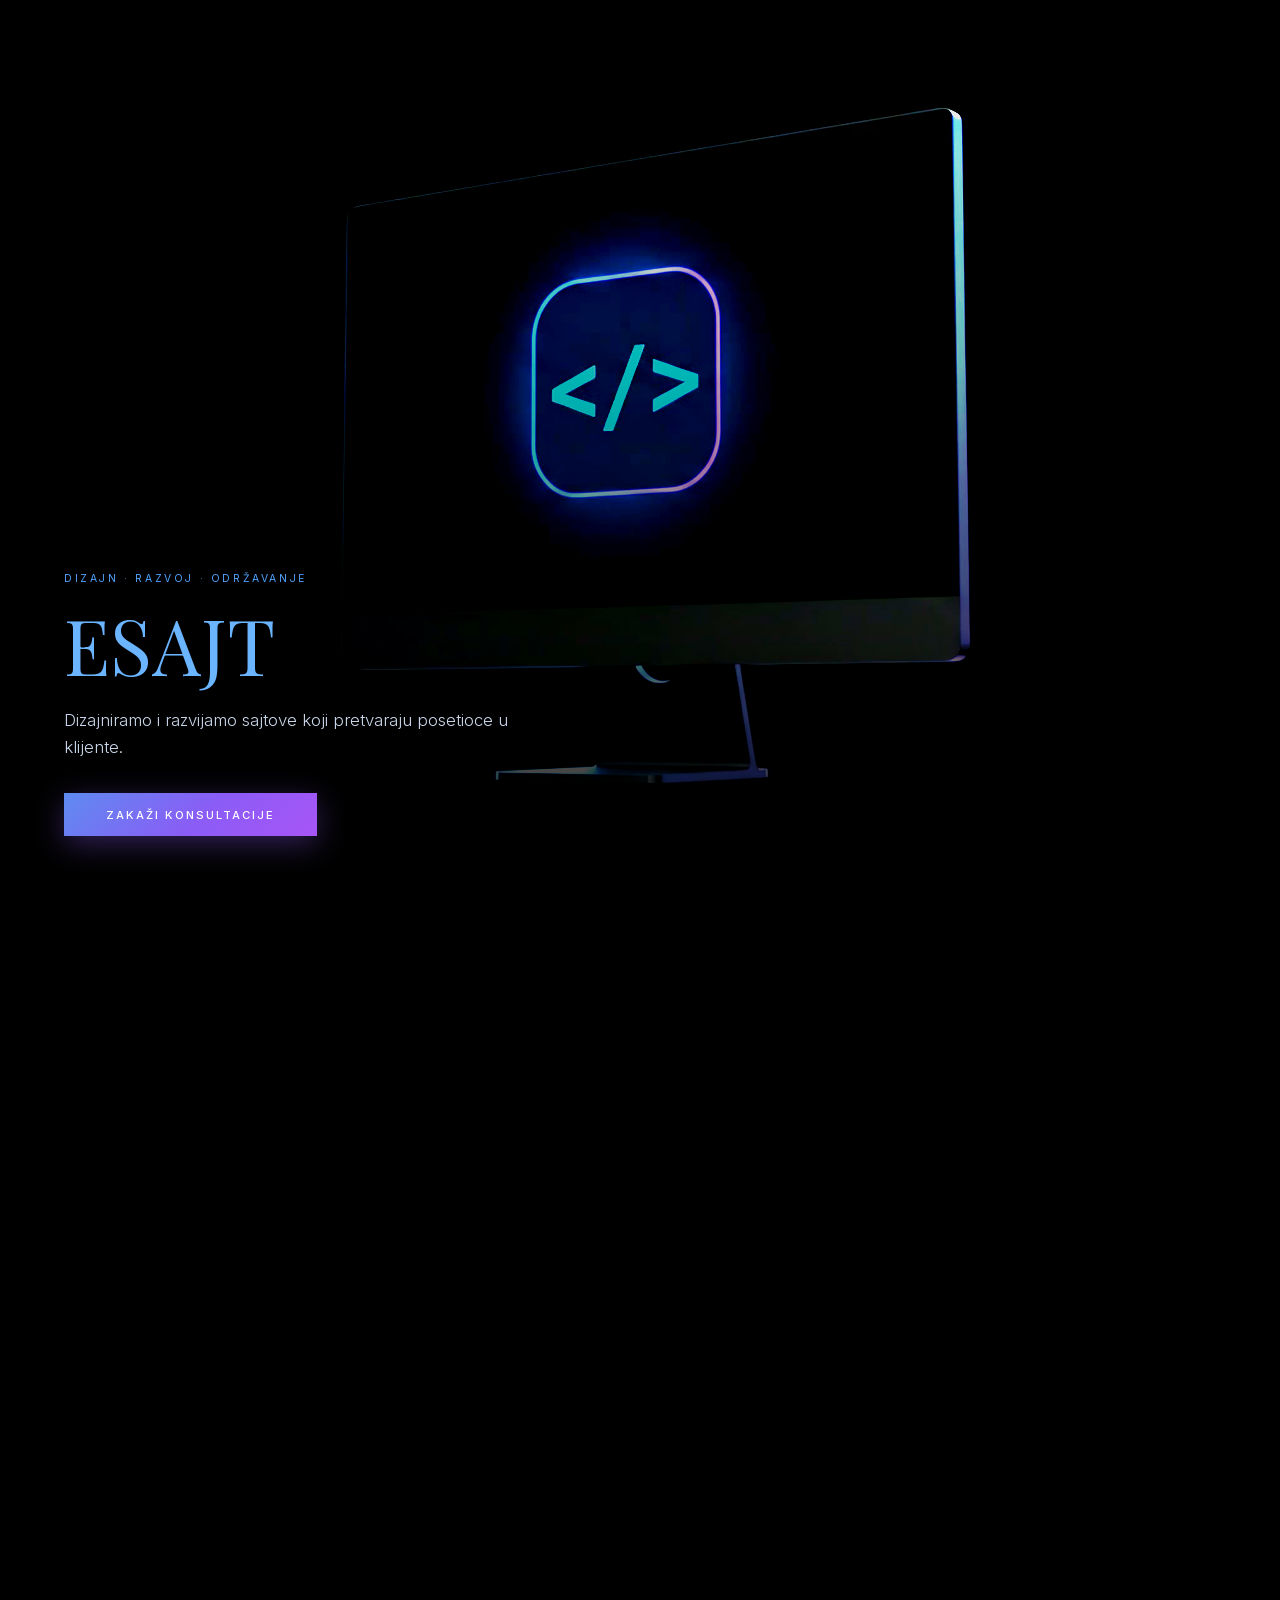
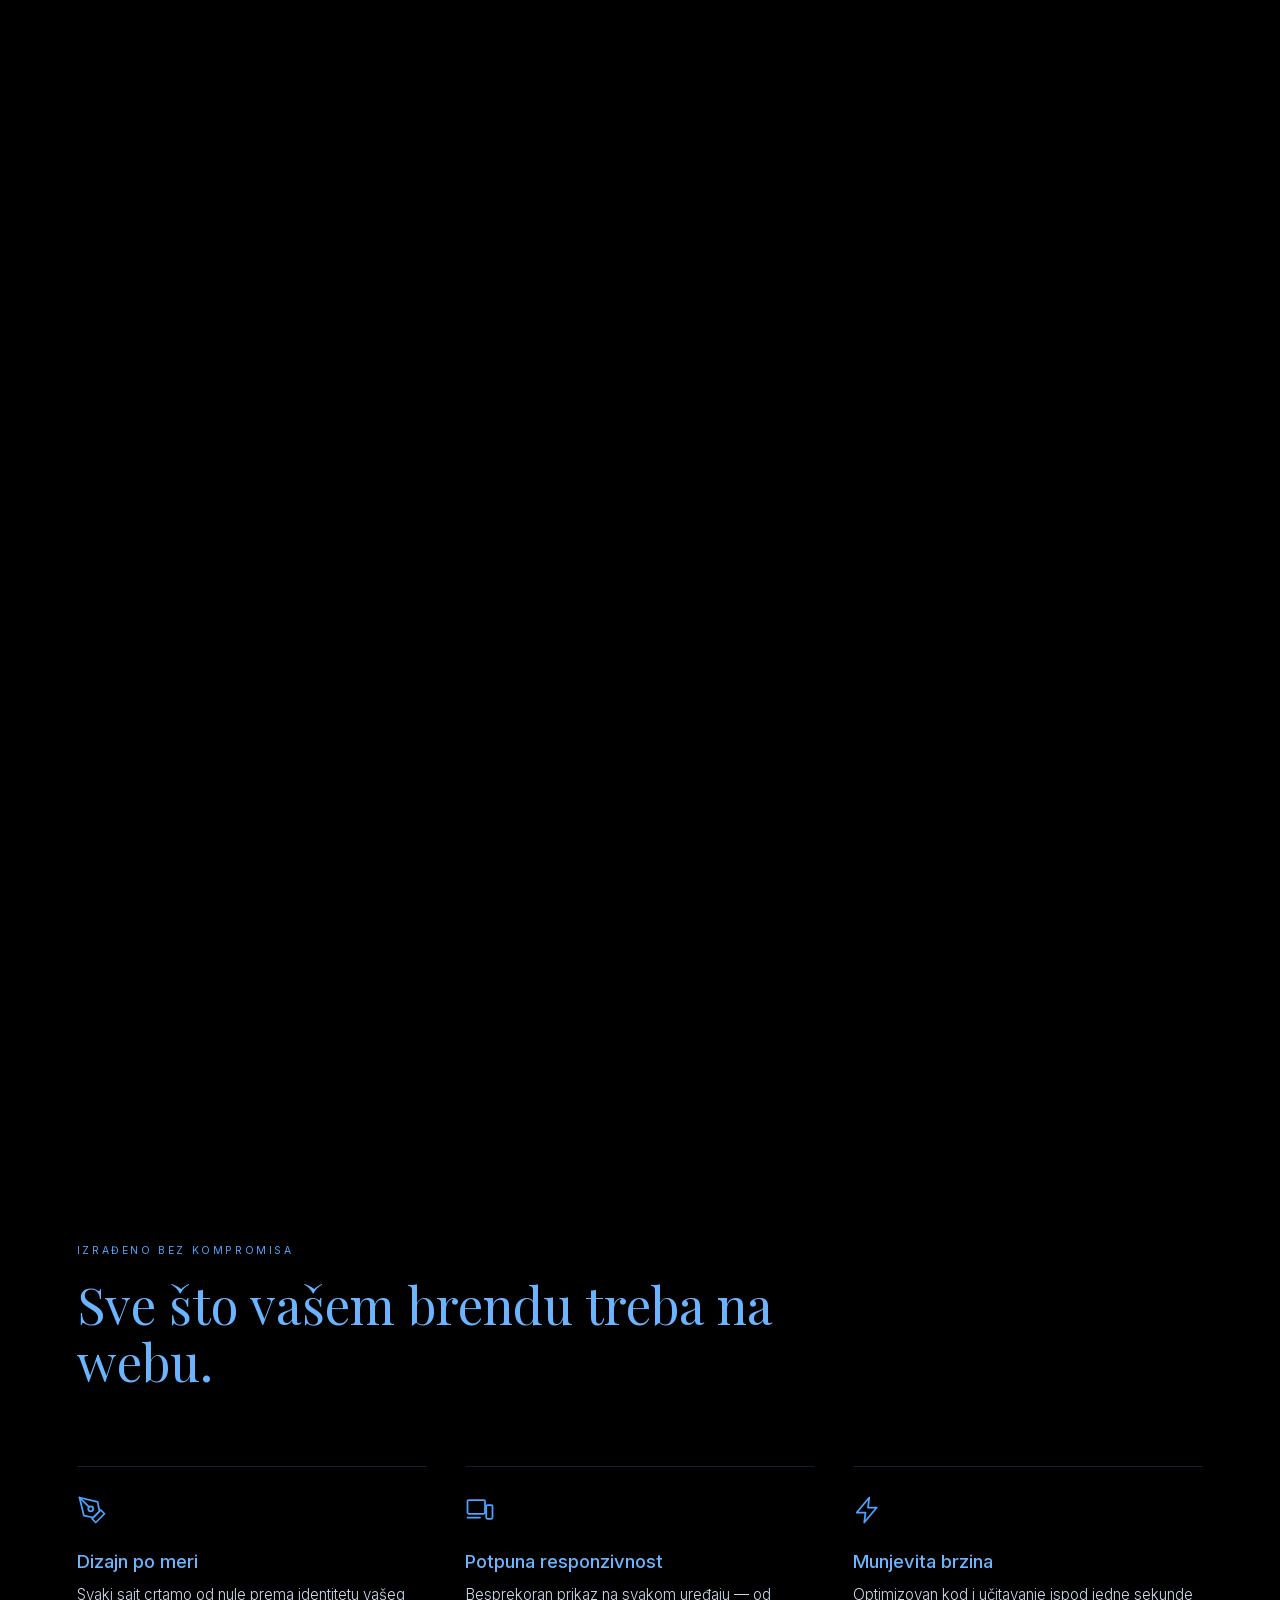
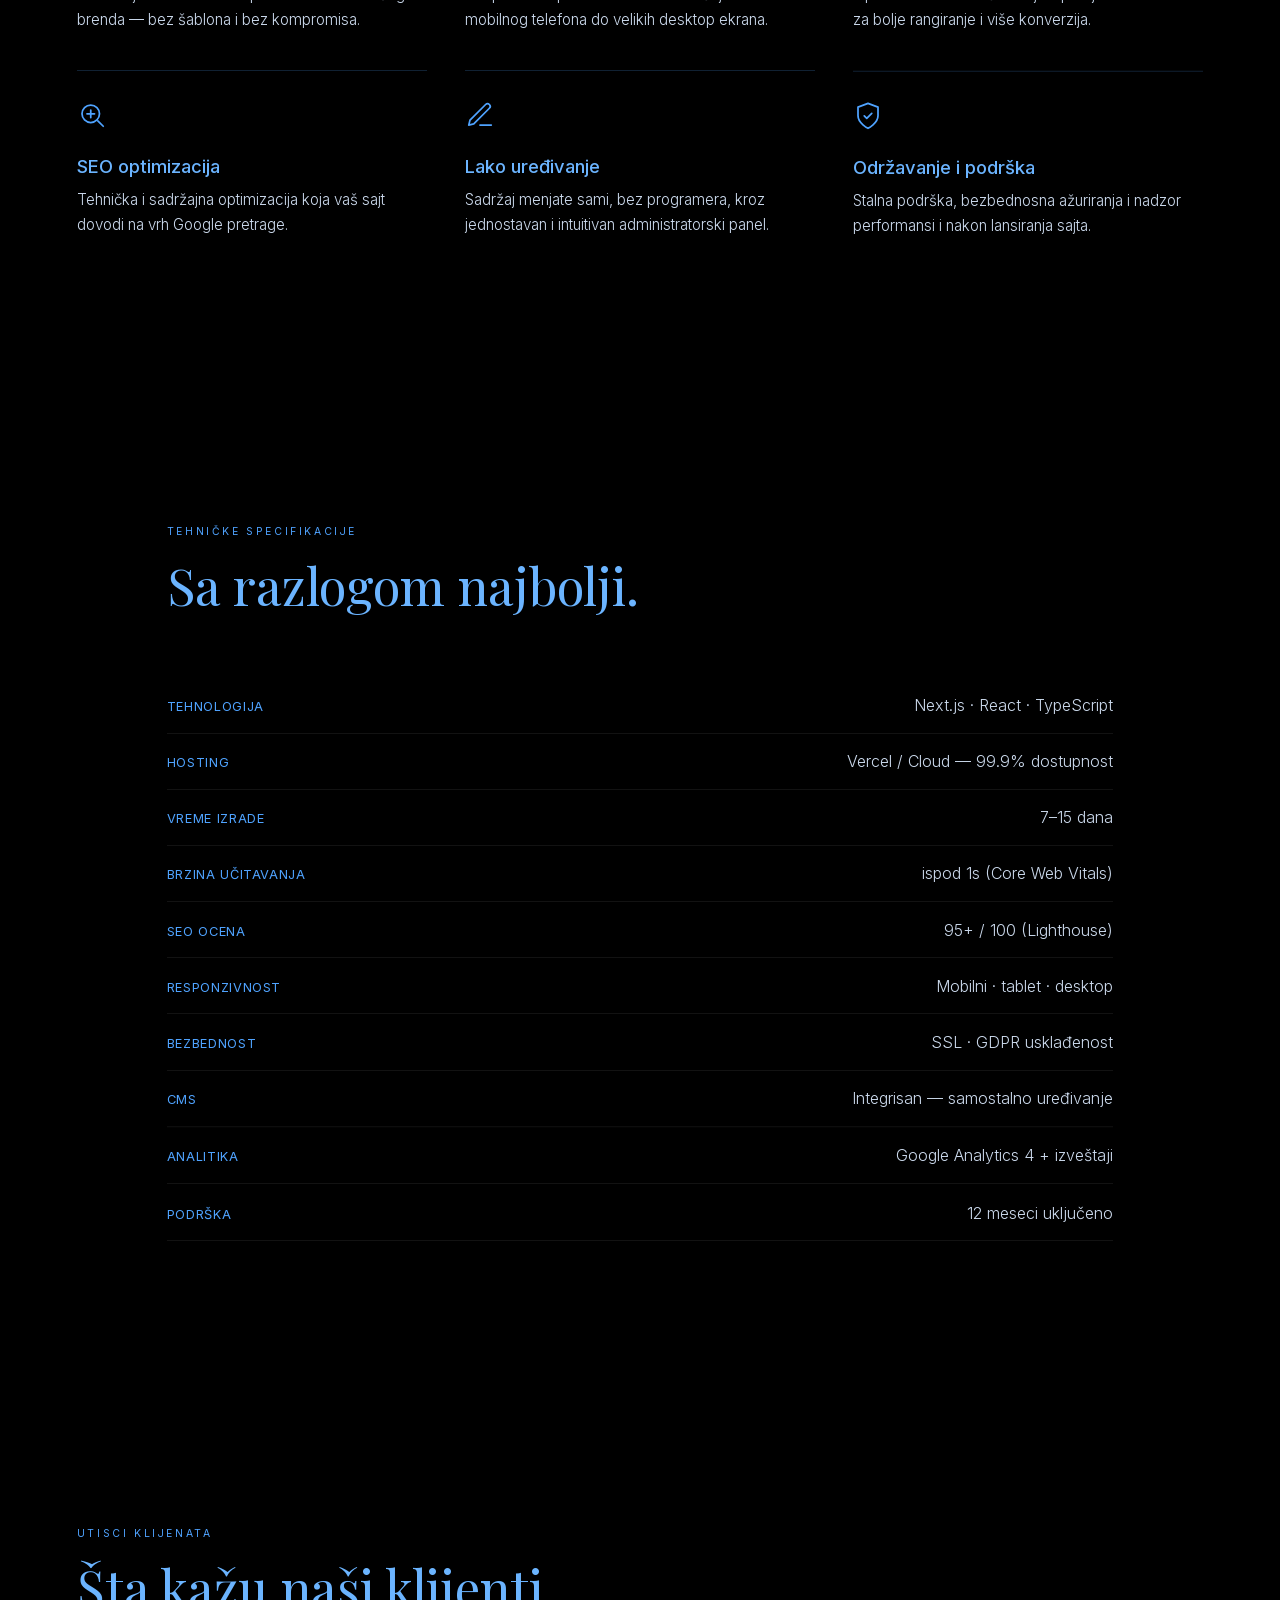
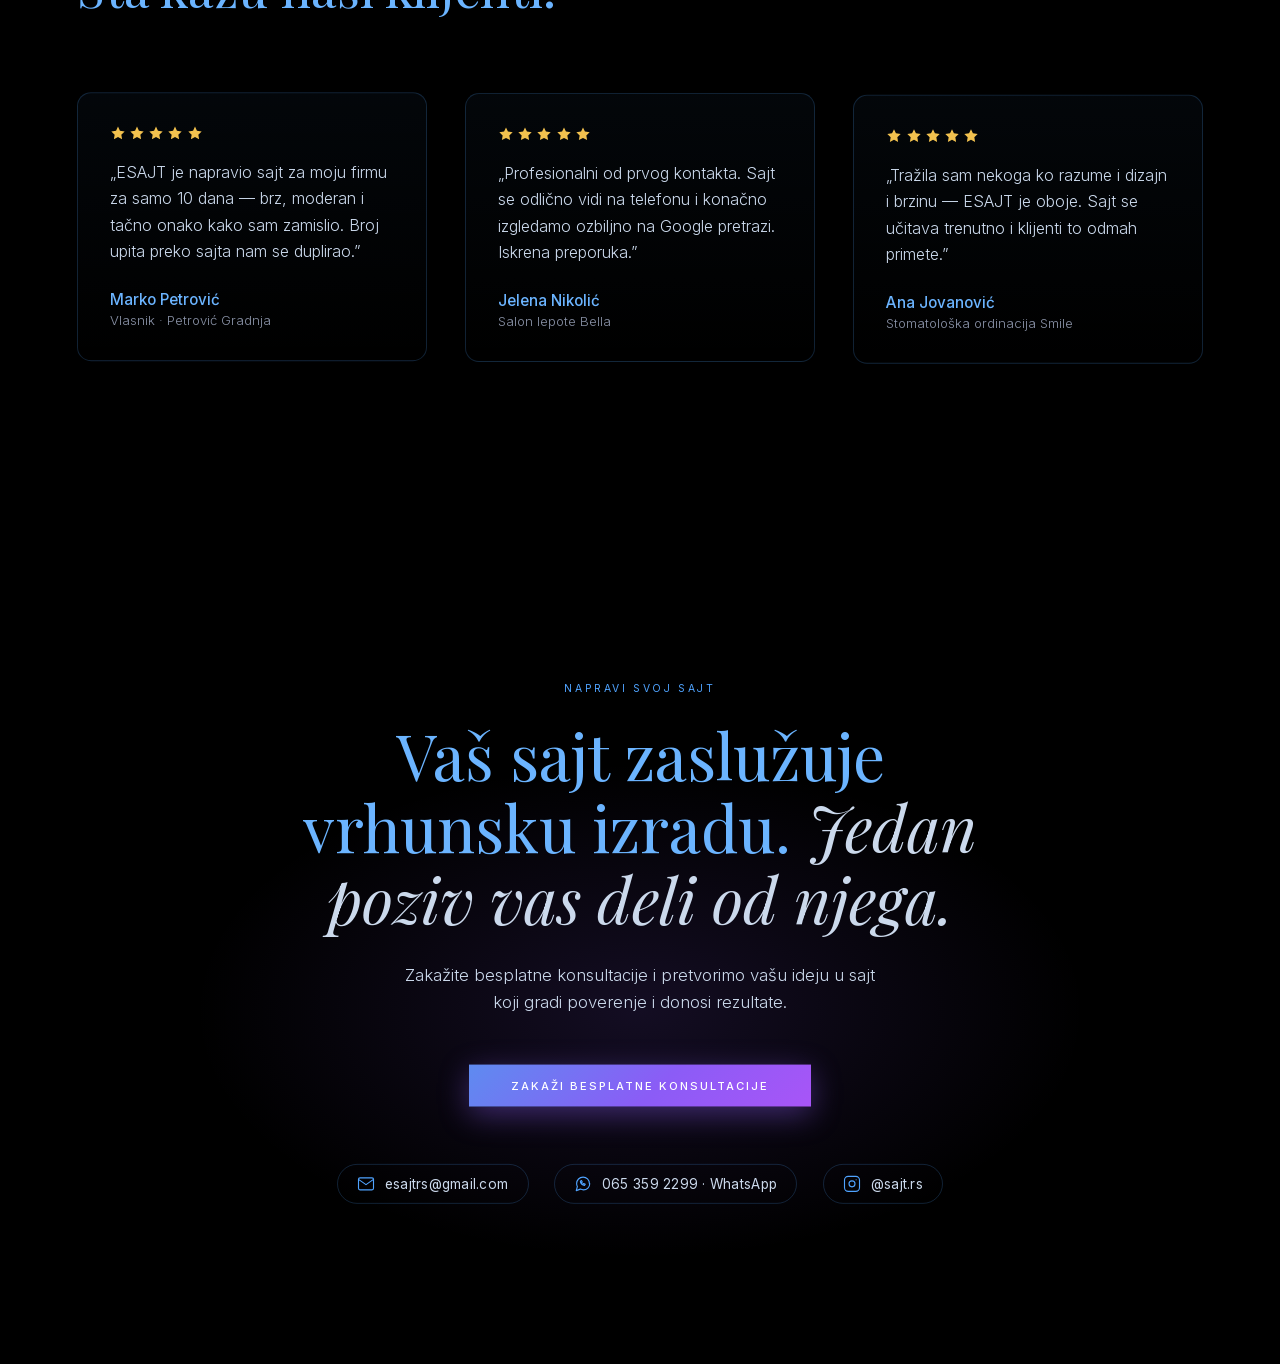
==== commit 7f563c45: "Dodate recenzije klijenata + vreme izrade 7-15 dana" ====
--- a/index.html
+++ b/index.html
@@ -1 +1 @@
-<!DOCTYPE html><html lang="sr"><head><meta charSet="utf-8"/><meta name="viewport" content="width=device-width, initial-scale=1"/><link rel="stylesheet" href="/_next/static/css/2ff414e6df5d905f.css" data-precedence="next"/><link rel="preload" as="script" fetchPriority="low" href="/_next/static/chunks/webpack-e2562788dc7d69bf.js"/><script src="/_next/static/chunks/4bd1b696-49dfdb1645950f8a.js" async=""></script><script src="/_next/static/chunks/517-ef08c556f626c120.js" async=""></script><script src="/_next/static/chunks/main-app-865ecf3162cc69d2.js" async=""></script><script src="/_next/static/chunks/912-37006269fd186bc6.js" async=""></script><script src="/_next/static/chunks/app/page-8ba499b1d3594c5c.js" async=""></script><title>ESAJT — Web Studio</title><meta name="description" content="ESAJT dizajnira i razvija sajtove koji pretvaraju posetioce u klijente. Brzo, responzivno i optimizovano za pretragu."/><script src="/_next/static/chunks/polyfills-42372ed130431b0a.js" noModule=""></script></head><body class="__variable_557fa6 __variable_60ab6d"><main style="background:#000"><div style="height:300vh;position:relative"><div style="position:sticky;top:0;width:100vw;height:100vh;overflow:hidden;background:#000"><canvas style="display:block;width:100%;height:100%;filter:brightness(1.85) saturate(1.8) contrast(1.35)"></canvas><div style="position:absolute;inset:0;display:flex;flex-direction:column;justify-content:flex-end;padding:clamp(1.5rem, 5vw, 5rem);pointer-events:none;background:linear-gradient(to top, rgba(0,0,0,0.88) 0%, rgba(0,0,0,0.35) 50%, transparent 100%)"><span style="font-family:var(--font-inter);font-size:0.65rem;letter-spacing:0.25em;text-transform:uppercase;color:var(--blue);margin-bottom:1.2rem;opacity:0;transform:translateY(16px)">Dizajn · Razvoj · Održavanje</span><h1 style="font-family:var(--font-playfair);font-weight:400;font-size:clamp(2.4rem, 6vw, 5.5rem);line-height:1.05;color:var(--blue-strong);margin:0;opacity:0;transform:translateY(24px)">ESAJT</h1><p style="font-family:var(--font-inter);font-weight:300;font-size:1.05rem;line-height:1.6;color:var(--body);max-width:460px;margin-top:1.4rem;opacity:0;transform:translateY(24px)">Dizajniramo i razvijamo sajtove koji pretvaraju posetioce u klijente.</p><a href="#kontakt" style="align-self:flex-start;margin-top:2rem;background:var(--purple-grad);color:#ffffff;font-family:var(--font-inter);font-weight:500;font-size:0.7rem;letter-spacing:0.18em;text-transform:uppercase;padding:0.9rem 2.6rem;text-decoration:none;pointer-events:auto;box-shadow:0 8px 30px rgba(139,92,246,0.35);opacity:0;transform:translateY(24px)">Zakaži konsultacije</a></div></div></div><section style="background:#000;padding:clamp(5rem, 12vw, 9rem) clamp(1.5rem, 6vw, 6rem);max-width:1280px;margin:0 auto"><span style="display:block;font-family:var(--font-inter);font-size:0.65rem;letter-spacing:0.25em;text-transform:uppercase;color:var(--blue);margin-bottom:1.2rem;opacity:0;transform:translateY(24px)">Izrađeno bez kompromisa</span><h2 style="font-family:var(--font-playfair);font-weight:400;font-size:clamp(2rem, 4vw, 3.5rem);line-height:1.1;color:var(--blue-strong);max-width:720px;margin-bottom:clamp(3rem, 6vw, 5rem);opacity:0;transform:translateY(24px)">Sve što vašem brendu treba na webu.</h2><div style="display:grid;grid-template-columns:repeat(auto-fill, minmax(300px, 1fr));gap:clamp(1.5rem, 3vw, 2.5rem)"><div style="border-top:1px solid var(--border-subtle);padding-top:1.8rem;opacity:0;transform:translateY(24px)"><div style="margin-bottom:1.3rem"><svg width="30" height="30" viewBox="0 0 24 24" fill="none" stroke="var(--blue)" stroke-width="1.4" stroke-linecap="round" stroke-linejoin="round"><path d="M12 19l7-7 3 3-7 7-3-3z"></path><path d="M18 13l-1.5-7.5L2 2l3.5 14.5L13 18l5-5z"></path><path d="M2 2l7.586 7.586"></path><circle cx="11" cy="11" r="2"></circle></svg></div><h3 style="font-family:var(--font-inter);font-weight:500;font-size:1.15rem;color:var(--blue-strong);margin-bottom:0.7rem">Dizajn po meri</h3><p style="font-family:var(--font-inter);font-weight:300;font-size:0.95rem;line-height:1.6;color:var(--body)">Svaki sajt crtamo od nule prema identitetu vašeg brenda — bez šablona i bez kompromisa.</p></div><div style="border-top:1px solid var(--border-subtle);padding-top:1.8rem;opacity:0;transform:translateY(24px)"><div style="margin-bottom:1.3rem"><svg width="30" height="30" viewBox="0 0 24 24" fill="none" stroke="var(--blue)" stroke-width="1.4" stroke-linecap="round" stroke-linejoin="round"><rect x="2" y="4" width="14" height="11" rx="1"></rect><rect x="17" y="8" width="5" height="11" rx="1"></rect><path d="M2 18h10"></path></svg></div><h3 style="font-family:var(--font-inter);font-weight:500;font-size:1.15rem;color:var(--blue-strong);margin-bottom:0.7rem">Potpuna responzivnost</h3><p style="font-family:var(--font-inter);font-weight:300;font-size:0.95rem;line-height:1.6;color:var(--body)">Besprekoran prikaz na svakom uređaju — od mobilnog telefona do velikih desktop ekrana.</p></div><div style="border-top:1px solid var(--border-subtle);padding-top:1.8rem;opacity:0;transform:translateY(24px)"><div style="margin-bottom:1.3rem"><svg width="30" height="30" viewBox="0 0 24 24" fill="none" stroke="var(--blue)" stroke-width="1.4" stroke-linecap="round" stroke-linejoin="round"><path d="M13 2L3 14h7l-1 8 10-12h-7l1-8z"></path></svg></div><h3 style="font-family:var(--font-inter);font-weight:500;font-size:1.15rem;color:var(--blue-strong);margin-bottom:0.7rem">Munjevita brzina</h3><p style="font-family:var(--font-inter);font-weight:300;font-size:0.95rem;line-height:1.6;color:var(--body)">Optimizovan kod i učitavanje ispod jedne sekunde za bolje rangiranje i više konverzija.</p></div><div style="border-top:1px solid var(--border-subtle);padding-top:1.8rem;opacity:0;transform:translateY(24px)"><div style="margin-bottom:1.3rem"><svg width="30" height="30" viewBox="0 0 24 24" fill="none" stroke="var(--blue)" stroke-width="1.4" stroke-linecap="round" stroke-linejoin="round"><circle cx="11" cy="11" r="7"></circle><path d="M21 21l-4.35-4.35"></path><path d="M8 11h6M11 8v6"></path></svg></div><h3 style="font-family:var(--font-inter);font-weight:500;font-size:1.15rem;color:var(--blue-strong);margin-bottom:0.7rem">SEO optimizacija</h3><p style="font-family:var(--font-inter);font-weight:300;font-size:0.95rem;line-height:1.6;color:var(--body)">Tehnička i sadržajna optimizacija koja vaš sajt dovodi na vrh Google pretrage.</p></div><div style="border-top:1px solid var(--border-subtle);padding-top:1.8rem;opacity:0;transform:translateY(24px)"><div style="margin-bottom:1.3rem"><svg width="30" height="30" viewBox="0 0 24 24" fill="none" stroke="var(--blue)" stroke-width="1.4" stroke-linecap="round" stroke-linejoin="round"><path d="M12 20h9"></path><path d="M16.5 3.5a2.12 2.12 0 0 1 3 3L7 19l-4 1 1-4 12.5-12.5z"></path></svg></div><h3 style="font-family:var(--font-inter);font-weight:500;font-size:1.15rem;color:var(--blue-strong);margin-bottom:0.7rem">Lako uređivanje</h3><p style="font-family:var(--font-inter);font-weight:300;font-size:0.95rem;line-height:1.6;color:var(--body)">Sadržaj menjate sami, bez programera, kroz jednostavan i intuitivan administratorski panel.</p></div><div style="border-top:1px solid var(--border-subtle);padding-top:1.8rem;opacity:0;transform:translateY(24px)"><div style="margin-bottom:1.3rem"><svg width="30" height="30" viewBox="0 0 24 24" fill="none" stroke="var(--blue)" stroke-width="1.4" stroke-linecap="round" stroke-linejoin="round"><path d="M12 22s8-4 8-10V5l-8-3-8 3v7c0 6 8 10 8 10z"></path><path d="M9 12l2 2 4-4"></path></svg></div><h3 style="font-family:var(--font-inter);font-weight:500;font-size:1.15rem;color:var(--blue-strong);margin-bottom:0.7rem">Održavanje i podrška</h3><p style="font-family:var(--font-inter);font-weight:300;font-size:0.95rem;line-height:1.6;color:var(--body)">Stalna podrška, bezbednosna ažuriranja i nadzor performansi i nakon lansiranja sajta.</p></div></div></section><section style="background:#000;padding:clamp(5rem, 12vw, 9rem) clamp(1.5rem, 6vw, 6rem);max-width:1100px;margin:0 auto"><span style="display:block;font-family:var(--font-inter);font-size:0.65rem;letter-spacing:0.25em;text-transform:uppercase;color:var(--blue);margin-bottom:1.2rem;opacity:0;transform:translateY(24px)">Tehničke specifikacije</span><h2 style="font-family:var(--font-playfair);font-weight:400;font-size:clamp(2rem, 4vw, 3.5rem);line-height:1.1;color:var(--blue-strong);margin-bottom:clamp(2.5rem, 5vw, 4rem);opacity:0;transform:translateY(24px)">Sa razlogom najbolji.</h2><div><div style="display:flex;justify-content:space-between;align-items:baseline;gap:1.5rem;padding:1.1rem 0;border-bottom:1px solid var(--row-border);opacity:0;transform:translateY(24px)"><span style="font-family:var(--font-inter);font-weight:400;font-size:0.8rem;letter-spacing:0.05em;text-transform:uppercase;color:var(--blue);flex-shrink:0">Tehnologija</span><span style="font-family:var(--font-inter);font-weight:300;font-size:1rem;color:var(--body);text-align:right">Next.js · React · TypeScript</span></div><div style="display:flex;justify-content:space-between;align-items:baseline;gap:1.5rem;padding:1.1rem 0;border-bottom:1px solid var(--row-border);opacity:0;transform:translateY(24px)"><span style="font-family:var(--font-inter);font-weight:400;font-size:0.8rem;letter-spacing:0.05em;text-transform:uppercase;color:var(--blue);flex-shrink:0">Hosting</span><span style="font-family:var(--font-inter);font-weight:300;font-size:1rem;color:var(--body);text-align:right">Vercel / Cloud — 99.9% dostupnost</span></div><div style="display:flex;justify-content:space-between;align-items:baseline;gap:1.5rem;padding:1.1rem 0;border-bottom:1px solid var(--row-border);opacity:0;transform:translateY(24px)"><span style="font-family:var(--font-inter);font-weight:400;font-size:0.8rem;letter-spacing:0.05em;text-transform:uppercase;color:var(--blue);flex-shrink:0">Vreme izrade</span><span style="font-family:var(--font-inter);font-weight:300;font-size:1rem;color:var(--body);text-align:right">2–6 nedelja po projektu</span></div><div style="display:flex;justify-content:space-between;align-items:baseline;gap:1.5rem;padding:1.1rem 0;border-bottom:1px solid var(--row-border);opacity:0;transform:translateY(24px)"><span style="font-family:var(--font-inter);font-weight:400;font-size:0.8rem;letter-spacing:0.05em;text-transform:uppercase;color:var(--blue);flex-shrink:0">Brzina učitavanja</span><span style="font-family:var(--font-inter);font-weight:300;font-size:1rem;color:var(--body);text-align:right">ispod 1s (Core Web Vitals)</span></div><div style="display:flex;justify-content:space-between;align-items:baseline;gap:1.5rem;padding:1.1rem 0;border-bottom:1px solid var(--row-border);opacity:0;transform:translateY(24px)"><span style="font-family:var(--font-inter);font-weight:400;font-size:0.8rem;letter-spacing:0.05em;text-transform:uppercase;color:var(--blue);flex-shrink:0">SEO ocena</span><span style="font-family:var(--font-inter);font-weight:300;font-size:1rem;color:var(--body);text-align:right">95+ / 100 (Lighthouse)</span></div><div style="display:flex;justify-content:space-between;align-items:baseline;gap:1.5rem;padding:1.1rem 0;border-bottom:1px solid var(--row-border);opacity:0;transform:translateY(24px)"><span style="font-family:var(--font-inter);font-weight:400;font-size:0.8rem;letter-spacing:0.05em;text-transform:uppercase;color:var(--blue);flex-shrink:0">Responzivnost</span><span style="font-family:var(--font-inter);font-weight:300;font-size:1rem;color:var(--body);text-align:right">Mobilni · tablet · desktop</span></div><div style="display:flex;justify-content:space-between;align-items:baseline;gap:1.5rem;padding:1.1rem 0;border-bottom:1px solid var(--row-border);opacity:0;transform:translateY(24px)"><span style="font-family:var(--font-inter);font-weight:400;font-size:0.8rem;letter-spacing:0.05em;text-transform:uppercase;color:var(--blue);flex-shrink:0">Bezbednost</span><span style="font-family:var(--font-inter);font-weight:300;font-size:1rem;color:var(--body);text-align:right">SSL · GDPR usklađenost</span></div><div style="display:flex;justify-content:space-between;align-items:baseline;gap:1.5rem;padding:1.1rem 0;border-bottom:1px solid var(--row-border);opacity:0;transform:translateY(24px)"><span style="font-family:var(--font-inter);font-weight:400;font-size:0.8rem;letter-spacing:0.05em;text-transform:uppercase;color:var(--blue);flex-shrink:0">CMS</span><span style="font-family:var(--font-inter);font-weight:300;font-size:1rem;color:var(--body);text-align:right">Integrisan — samostalno uređivanje</span></div><div style="display:flex;justify-content:space-between;align-items:baseline;gap:1.5rem;padding:1.1rem 0;border-bottom:1px solid var(--row-border);opacity:0;transform:translateY(24px)"><span style="font-family:var(--font-inter);font-weight:400;font-size:0.8rem;letter-spacing:0.05em;text-transform:uppercase;color:var(--blue);flex-shrink:0">Analitika</span><span style="font-family:var(--font-inter);font-weight:300;font-size:1rem;color:var(--body);text-align:right">Google Analytics 4 + izveštaji</span></div><div style="display:flex;justify-content:space-between;align-items:baseline;gap:1.5rem;padding:1.1rem 0;border-bottom:1px solid var(--row-border);opacity:0;transform:translateY(24px)"><span style="font-family:var(--font-inter);font-weight:400;font-size:0.8rem;letter-spacing:0.05em;text-transform:uppercase;color:var(--blue);flex-shrink:0">Podrška</span><span style="font-family:var(--font-inter);font-weight:300;font-size:1rem;color:var(--body);text-align:right">12 meseci uključeno</span></div></div></section><section id="kontakt" style="background:#000;width:100%;text-align:center;padding:clamp(6rem, 14vw, 11rem) clamp(1.5rem, 6vw, 6rem);position:relative;overflow:hidden"><div style="position:absolute;left:50%;bottom:12%;width:min(900px, 90vw);height:500px;transform:translateX(-50%);background:radial-gradient(ellipse, rgba(139,92,246,0.14) 0%, transparent 70%);pointer-events:none"></div><div style="position:relative;max-width:720px;margin:0 auto"><span style="display:block;font-family:var(--font-inter);font-size:0.65rem;letter-spacing:0.25em;text-transform:uppercase;color:var(--blue);margin-bottom:1.5rem;opacity:0;transform:translateY(24px)">Napravi svoj sajt</span><h2 style="font-family:var(--font-playfair);font-weight:400;font-size:clamp(2.2rem, 5vw, 4.5rem);line-height:1.12;color:var(--blue-strong);margin-bottom:1.6rem;opacity:0;transform:translateY(24px)">Vaš sajt zaslužuje vrhunsku izradu.<!-- --> <span style="font-style:italic;color:var(--body)">Jedan poziv vas deli od njega.</span></h2><p style="font-family:var(--font-inter);font-weight:300;font-size:1.05rem;line-height:1.6;color:var(--body);max-width:480px;margin:0 auto 2.8rem;opacity:0;transform:translateY(24px)">Zakažite besplatne konsultacije i pretvorimo vašu ideju u sajt koji gradi poverenje i donosi rezultate.</p><a href="https://wa.me/381653592299" target="_blank" rel="noopener noreferrer" style="display:inline-block;background:var(--purple-grad);color:#ffffff;font-family:var(--font-inter);font-weight:500;font-size:0.7rem;letter-spacing:0.18em;text-transform:uppercase;padding:0.9rem 2.6rem;text-decoration:none;box-shadow:0 8px 30px rgba(139,92,246,0.4);opacity:0;transform:translateY(24px)">Zakaži besplatne konsultacije</a><div style="margin-top:3rem;display:flex;flex-wrap:wrap;justify-content:center;gap:0.9rem 1.6rem;opacity:0;transform:translateY(24px)"><a href="mailto:esajtrs@gmail.com" style="display:inline-flex;align-items:center;gap:0.6rem;font-family:var(--font-inter);font-weight:400;font-size:0.85rem;letter-spacing:0.02em;color:var(--body);text-decoration:none;border:1px solid var(--border-subtle);border-radius:999px;padding:0.6rem 1.2rem"><svg width="18" height="18" viewBox="0 0 24 24" fill="none" stroke="var(--blue)" stroke-width="1.5" stroke-linecap="round" stroke-linejoin="round"><rect x="2" y="4" width="20" height="16" rx="2"></rect><path d="m22 6-10 7L2 6"></path></svg>esajtrs@gmail.com</a><a href="https://wa.me/381653592299" target="_blank" rel="noopener noreferrer" style="display:inline-flex;align-items:center;gap:0.6rem;font-family:var(--font-inter);font-weight:400;font-size:0.85rem;letter-spacing:0.02em;color:var(--body);text-decoration:none;border:1px solid var(--border-subtle);border-radius:999px;padding:0.6rem 1.2rem"><svg width="18" height="18" viewBox="0 0 24 24" fill="none" stroke="var(--blue)" stroke-width="1.5" stroke-linecap="round" stroke-linejoin="round"><path d="M21 11.5a8.38 8.38 0 0 1-8.5 8.5 8.5 8.5 0 0 1-4-1L3 21l1.5-5.5a8.38 8.38 0 0 1-1-4A8.5 8.5 0 0 1 12 3a8.38 8.38 0 0 1 8.5 8.5z"></path><path d="M8.5 8.5c0 3 2.5 5.5 5.5 5.5l1-1.5-2-1-1 1c-1 0-2-1-2-2l1-1-1-2-1.5 1z"></path></svg>065 359 2299 · WhatsApp</a><a href="https://instagram.com/sajt.rs" target="_blank" rel="noopener noreferrer" style="display:inline-flex;align-items:center;gap:0.6rem;font-family:var(--font-inter);font-weight:400;font-size:0.85rem;letter-spacing:0.02em;color:var(--body);text-decoration:none;border:1px solid var(--border-subtle);border-radius:999px;padding:0.6rem 1.2rem"><svg width="18" height="18" viewBox="0 0 24 24" fill="none" stroke="var(--blue)" stroke-width="1.5" stroke-linecap="round" stroke-linejoin="round"><rect x="2" y="2" width="20" height="20" rx="5"></rect><circle cx="12" cy="12" r="4"></circle><line x1="17.5" y1="6.5" x2="17.5" y2="6.5"></line></svg>@sajt.rs</a></div></div></section></main><script src="/_next/static/chunks/webpack-e2562788dc7d69bf.js" async=""></script><script>(self.__next_f=self.__next_f||[]).push([0])</script><script>self.__next_f.push([1,"1:\"$Sreact.fragment\"\n2:I[5244,[],\"\"]\n3:I[3866,[],\"\"]\n4:I[9127,[\"912\",\"static/chunks/912-37006269fd186bc6.js\",\"974\",\"static/chunks/app/page-8ba499b1d3594c5c.js\"],\"default\"]\n5:I[4277,[\"912\",\"static/chunks/912-37006269fd186bc6.js\",\"974\",\"static/chunks/app/page-8ba499b1d3594c5c.js\"],\"default\"]\n6:I[3561,[\"912\",\"static/chunks/912-37006269fd186bc6.js\",\"974\",\"static/chunks/app/page-8ba499b1d3594c5c.js\"],\"default\"]\n7:I[8233,[\"912\",\"static/chunks/912-37006269fd186bc6.js\",\"974\",\"static/chunks/app/page-8ba499b1d3594c5c.js\"],\"default\"]\n8:I[6213,[],\"OutletBoundary\"]\na:I[6213,[],\"MetadataBoundary\"]\nc:I[6213,[],\"ViewportBoundary\"]\ne:I[4835,[],\"\"]\n:HL[\"/_next/static/css/2ff414e6df5d905f.css\",\"style\"]\n"])</script><script>self.__next_f.push([1,"0:{\"P\":null,\"b\":\"fo2N6i3VolmAC6nI9Zq1v\",\"p\":\"\",\"c\":[\"\",\"\"],\"i\":false,\"f\":[[[\"\",{\"children\":[\"__PAGE__\",{}]},\"$undefined\",\"$undefined\",true],[\"\",[\"$\",\"$1\",\"c\",{\"children\":[[[\"$\",\"link\",\"0\",{\"rel\":\"stylesheet\",\"href\":\"/_next/static/css/2ff414e6df5d905f.css\",\"precedence\":\"next\",\"crossOrigin\":\"$undefined\",\"nonce\":\"$undefined\"}]],[\"$\",\"html\",null,{\"lang\":\"sr\",\"children\":[\"$\",\"body\",null,{\"className\":\"__variable_557fa6 __variable_60ab6d\",\"children\":[\"$\",\"$L2\",null,{\"parallelRouterKey\":\"children\",\"segmentPath\":[\"children\"],\"error\":\"$undefined\",\"errorStyles\":\"$undefined\",\"errorScripts\":\"$undefined\",\"template\":[\"$\",\"$L3\",null,{}],\"templateStyles\":\"$undefined\",\"templateScripts\":\"$undefined\",\"notFound\":[[],[[\"$\",\"title\",null,{\"children\":\"404: This page could not be found.\"}],[\"$\",\"div\",null,{\"style\":{\"fontFamily\":\"system-ui,\\\"Segoe UI\\\",Roboto,Helvetica,Arial,sans-serif,\\\"Apple Color Emoji\\\",\\\"Segoe UI Emoji\\\"\",\"height\":\"100vh\",\"textAlign\":\"center\",\"display\":\"flex\",\"flexDirection\":\"column\",\"alignItems\":\"center\",\"justifyContent\":\"center\"},\"children\":[\"$\",\"div\",null,{\"children\":[[\"$\",\"style\",null,{\"dangerouslySetInnerHTML\":{\"__html\":\"body{color:#000;background:#fff;margin:0}.next-error-h1{border-right:1px solid rgba(0,0,0,.3)}@media (prefers-color-scheme:dark){body{color:#fff;background:#000}.next-error-h1{border-right:1px solid rgba(255,255,255,.3)}}\"}}],[\"$\",\"h1\",null,{\"className\":\"next-error-h1\",\"style\":{\"display\":\"inline-block\",\"margin\":\"0 20px 0 0\",\"padding\":\"0 23px 0 0\",\"fontSize\":24,\"fontWeight\":500,\"verticalAlign\":\"top\",\"lineHeight\":\"49px\"},\"children\":404}],[\"$\",\"div\",null,{\"style\":{\"display\":\"inline-block\"},\"children\":[\"$\",\"h2\",null,{\"style\":{\"fontSize\":14,\"fontWeight\":400,\"lineHeight\":\"49px\",\"margin\":0},\"children\":\"This page could not be found.\"}]}]]}]}]]],\"forbidden\":\"$undefined\",\"unauthorized\":\"$undefined\"}]}]}]]}],{\"children\":[\"__PAGE__\",[\"$\",\"$1\",\"c\",{\"children\":[[\"$\",\"main\",null,{\"style\":{\"background\":\"#000\"},\"children\":[[\"$\",\"$L4\",null,{}],[\"$\",\"$L5\",null,{}],[\"$\",\"$L6\",null,{}],[\"$\",\"$L7\",null,{}]]}],null,[\"$\",\"$L8\",null,{\"children\":\"$L9\"}]]}],{},null,false]},null,false],[\"$\",\"$1\",\"h\",{\"children\":[null,[\"$\",\"$1\",\"BfSFC7V7NUpUjunpCOk2g\",{\"children\":[[\"$\",\"$La\",null,{\"children\":\"$Lb\"}],[\"$\",\"$Lc\",null,{\"children\":\"$Ld\"}],null]}]]}],false]],\"m\":\"$undefined\",\"G\":[\"$e\",\"$undefined\"],\"s\":false,\"S\":true}\n"])</script><script>self.__next_f.push([1,"d:[[\"$\",\"meta\",\"0\",{\"name\":\"viewport\",\"content\":\"width=device-width, initial-scale=1\"}]]\nb:[[\"$\",\"meta\",\"0\",{\"charSet\":\"utf-8\"}],[\"$\",\"title\",\"1\",{\"children\":\"ESAJT — Web Studio\"}],[\"$\",\"meta\",\"2\",{\"name\":\"description\",\"content\":\"ESAJT dizajnira i razvija sajtove koji pretvaraju posetioce u klijente. Brzo, responzivno i optimizovano za pretragu.\"}]]\n"])</script><script>self.__next_f.push([1,"9:null\n"])</script></body></html>+<!DOCTYPE html><html lang="sr"><head><meta charSet="utf-8"/><meta name="viewport" content="width=device-width, initial-scale=1"/><link rel="stylesheet" href="/_next/static/css/2ff414e6df5d905f.css" data-precedence="next"/><link rel="preload" as="script" fetchPriority="low" href="/_next/static/chunks/webpack-e2562788dc7d69bf.js"/><script src="/_next/static/chunks/4bd1b696-49dfdb1645950f8a.js" async=""></script><script src="/_next/static/chunks/517-ef08c556f626c120.js" async=""></script><script src="/_next/static/chunks/main-app-865ecf3162cc69d2.js" async=""></script><script src="/_next/static/chunks/912-37006269fd186bc6.js" async=""></script><script src="/_next/static/chunks/app/page-c954ea5be3994aff.js" async=""></script><title>ESAJT — Web Studio</title><meta name="description" content="ESAJT dizajnira i razvija sajtove koji pretvaraju posetioce u klijente. Brzo, responzivno i optimizovano za pretragu."/><script src="/_next/static/chunks/polyfills-42372ed130431b0a.js" noModule=""></script></head><body class="__variable_557fa6 __variable_60ab6d"><main style="background:#000"><div style="height:300vh;position:relative"><div style="position:sticky;top:0;width:100vw;height:100vh;overflow:hidden;background:#000"><canvas style="display:block;width:100%;height:100%;filter:brightness(1.85) saturate(1.8) contrast(1.35)"></canvas><div style="position:absolute;inset:0;display:flex;flex-direction:column;justify-content:flex-end;padding:clamp(1.5rem, 5vw, 5rem);pointer-events:none;background:linear-gradient(to top, rgba(0,0,0,0.88) 0%, rgba(0,0,0,0.35) 50%, transparent 100%)"><span style="font-family:var(--font-inter);font-size:0.65rem;letter-spacing:0.25em;text-transform:uppercase;color:var(--blue);margin-bottom:1.2rem;opacity:0;transform:translateY(16px)">Dizajn · Razvoj · Održavanje</span><h1 style="font-family:var(--font-playfair);font-weight:400;font-size:clamp(2.4rem, 6vw, 5.5rem);line-height:1.05;color:var(--blue-strong);margin:0;opacity:0;transform:translateY(24px)">ESAJT</h1><p style="font-family:var(--font-inter);font-weight:300;font-size:1.05rem;line-height:1.6;color:var(--body);max-width:460px;margin-top:1.4rem;opacity:0;transform:translateY(24px)">Dizajniramo i razvijamo sajtove koji pretvaraju posetioce u klijente.</p><a href="#kontakt" style="align-self:flex-start;margin-top:2rem;background:var(--purple-grad);color:#ffffff;font-family:var(--font-inter);font-weight:500;font-size:0.7rem;letter-spacing:0.18em;text-transform:uppercase;padding:0.9rem 2.6rem;text-decoration:none;pointer-events:auto;box-shadow:0 8px 30px rgba(139,92,246,0.35);opacity:0;transform:translateY(24px)">Zakaži konsultacije</a></div></div></div><section style="background:#000;padding:clamp(5rem, 12vw, 9rem) clamp(1.5rem, 6vw, 6rem);max-width:1280px;margin:0 auto"><span style="display:block;font-family:var(--font-inter);font-size:0.65rem;letter-spacing:0.25em;text-transform:uppercase;color:var(--blue);margin-bottom:1.2rem;opacity:0;transform:translateY(24px)">Izrađeno bez kompromisa</span><h2 style="font-family:var(--font-playfair);font-weight:400;font-size:clamp(2rem, 4vw, 3.5rem);line-height:1.1;color:var(--blue-strong);max-width:720px;margin-bottom:clamp(3rem, 6vw, 5rem);opacity:0;transform:translateY(24px)">Sve što vašem brendu treba na webu.</h2><div style="display:grid;grid-template-columns:repeat(auto-fill, minmax(300px, 1fr));gap:clamp(1.5rem, 3vw, 2.5rem)"><div style="border-top:1px solid var(--border-subtle);padding-top:1.8rem;opacity:0;transform:translateY(24px)"><div style="margin-bottom:1.3rem"><svg width="30" height="30" viewBox="0 0 24 24" fill="none" stroke="var(--blue)" stroke-width="1.4" stroke-linecap="round" stroke-linejoin="round"><path d="M12 19l7-7 3 3-7 7-3-3z"></path><path d="M18 13l-1.5-7.5L2 2l3.5 14.5L13 18l5-5z"></path><path d="M2 2l7.586 7.586"></path><circle cx="11" cy="11" r="2"></circle></svg></div><h3 style="font-family:var(--font-inter);font-weight:500;font-size:1.15rem;color:var(--blue-strong);margin-bottom:0.7rem">Dizajn po meri</h3><p style="font-family:var(--font-inter);font-weight:300;font-size:0.95rem;line-height:1.6;color:var(--body)">Svaki sajt crtamo od nule prema identitetu vašeg brenda — bez šablona i bez kompromisa.</p></div><div style="border-top:1px solid var(--border-subtle);padding-top:1.8rem;opacity:0;transform:translateY(24px)"><div style="margin-bottom:1.3rem"><svg width="30" height="30" viewBox="0 0 24 24" fill="none" stroke="var(--blue)" stroke-width="1.4" stroke-linecap="round" stroke-linejoin="round"><rect x="2" y="4" width="14" height="11" rx="1"></rect><rect x="17" y="8" width="5" height="11" rx="1"></rect><path d="M2 18h10"></path></svg></div><h3 style="font-family:var(--font-inter);font-weight:500;font-size:1.15rem;color:var(--blue-strong);margin-bottom:0.7rem">Potpuna responzivnost</h3><p style="font-family:var(--font-inter);font-weight:300;font-size:0.95rem;line-height:1.6;color:var(--body)">Besprekoran prikaz na svakom uređaju — od mobilnog telefona do velikih desktop ekrana.</p></div><div style="border-top:1px solid var(--border-subtle);padding-top:1.8rem;opacity:0;transform:translateY(24px)"><div style="margin-bottom:1.3rem"><svg width="30" height="30" viewBox="0 0 24 24" fill="none" stroke="var(--blue)" stroke-width="1.4" stroke-linecap="round" stroke-linejoin="round"><path d="M13 2L3 14h7l-1 8 10-12h-7l1-8z"></path></svg></div><h3 style="font-family:var(--font-inter);font-weight:500;font-size:1.15rem;color:var(--blue-strong);margin-bottom:0.7rem">Munjevita brzina</h3><p style="font-family:var(--font-inter);font-weight:300;font-size:0.95rem;line-height:1.6;color:var(--body)">Optimizovan kod i učitavanje ispod jedne sekunde za bolje rangiranje i više konverzija.</p></div><div style="border-top:1px solid var(--border-subtle);padding-top:1.8rem;opacity:0;transform:translateY(24px)"><div style="margin-bottom:1.3rem"><svg width="30" height="30" viewBox="0 0 24 24" fill="none" stroke="var(--blue)" stroke-width="1.4" stroke-linecap="round" stroke-linejoin="round"><circle cx="11" cy="11" r="7"></circle><path d="M21 21l-4.35-4.35"></path><path d="M8 11h6M11 8v6"></path></svg></div><h3 style="font-family:var(--font-inter);font-weight:500;font-size:1.15rem;color:var(--blue-strong);margin-bottom:0.7rem">SEO optimizacija</h3><p style="font-family:var(--font-inter);font-weight:300;font-size:0.95rem;line-height:1.6;color:var(--body)">Tehnička i sadržajna optimizacija koja vaš sajt dovodi na vrh Google pretrage.</p></div><div style="border-top:1px solid var(--border-subtle);padding-top:1.8rem;opacity:0;transform:translateY(24px)"><div style="margin-bottom:1.3rem"><svg width="30" height="30" viewBox="0 0 24 24" fill="none" stroke="var(--blue)" stroke-width="1.4" stroke-linecap="round" stroke-linejoin="round"><path d="M12 20h9"></path><path d="M16.5 3.5a2.12 2.12 0 0 1 3 3L7 19l-4 1 1-4 12.5-12.5z"></path></svg></div><h3 style="font-family:var(--font-inter);font-weight:500;font-size:1.15rem;color:var(--blue-strong);margin-bottom:0.7rem">Lako uređivanje</h3><p style="font-family:var(--font-inter);font-weight:300;font-size:0.95rem;line-height:1.6;color:var(--body)">Sadržaj menjate sami, bez programera, kroz jednostavan i intuitivan administratorski panel.</p></div><div style="border-top:1px solid var(--border-subtle);padding-top:1.8rem;opacity:0;transform:translateY(24px)"><div style="margin-bottom:1.3rem"><svg width="30" height="30" viewBox="0 0 24 24" fill="none" stroke="var(--blue)" stroke-width="1.4" stroke-linecap="round" stroke-linejoin="round"><path d="M12 22s8-4 8-10V5l-8-3-8 3v7c0 6 8 10 8 10z"></path><path d="M9 12l2 2 4-4"></path></svg></div><h3 style="font-family:var(--font-inter);font-weight:500;font-size:1.15rem;color:var(--blue-strong);margin-bottom:0.7rem">Održavanje i podrška</h3><p style="font-family:var(--font-inter);font-weight:300;font-size:0.95rem;line-height:1.6;color:var(--body)">Stalna podrška, bezbednosna ažuriranja i nadzor performansi i nakon lansiranja sajta.</p></div></div></section><section style="background:#000;padding:clamp(5rem, 12vw, 9rem) clamp(1.5rem, 6vw, 6rem);max-width:1100px;margin:0 auto"><span style="display:block;font-family:var(--font-inter);font-size:0.65rem;letter-spacing:0.25em;text-transform:uppercase;color:var(--blue);margin-bottom:1.2rem;opacity:0;transform:translateY(24px)">Tehničke specifikacije</span><h2 style="font-family:var(--font-playfair);font-weight:400;font-size:clamp(2rem, 4vw, 3.5rem);line-height:1.1;color:var(--blue-strong);margin-bottom:clamp(2.5rem, 5vw, 4rem);opacity:0;transform:translateY(24px)">Sa razlogom najbolji.</h2><div><div style="display:flex;justify-content:space-between;align-items:baseline;gap:1.5rem;padding:1.1rem 0;border-bottom:1px solid var(--row-border);opacity:0;transform:translateY(24px)"><span style="font-family:var(--font-inter);font-weight:400;font-size:0.8rem;letter-spacing:0.05em;text-transform:uppercase;color:var(--blue);flex-shrink:0">Tehnologija</span><span style="font-family:var(--font-inter);font-weight:300;font-size:1rem;color:var(--body);text-align:right">Next.js · React · TypeScript</span></div><div style="display:flex;justify-content:space-between;align-items:baseline;gap:1.5rem;padding:1.1rem 0;border-bottom:1px solid var(--row-border);opacity:0;transform:translateY(24px)"><span style="font-family:var(--font-inter);font-weight:400;font-size:0.8rem;letter-spacing:0.05em;text-transform:uppercase;color:var(--blue);flex-shrink:0">Hosting</span><span style="font-family:var(--font-inter);font-weight:300;font-size:1rem;color:var(--body);text-align:right">Vercel / Cloud — 99.9% dostupnost</span></div><div style="display:flex;justify-content:space-between;align-items:baseline;gap:1.5rem;padding:1.1rem 0;border-bottom:1px solid var(--row-border);opacity:0;transform:translateY(24px)"><span style="font-family:var(--font-inter);font-weight:400;font-size:0.8rem;letter-spacing:0.05em;text-transform:uppercase;color:var(--blue);flex-shrink:0">Vreme izrade</span><span style="font-family:var(--font-inter);font-weight:300;font-size:1rem;color:var(--body);text-align:right">7–15 dana</span></div><div style="display:flex;justify-content:space-between;align-items:baseline;gap:1.5rem;padding:1.1rem 0;border-bottom:1px solid var(--row-border);opacity:0;transform:translateY(24px)"><span style="font-family:var(--font-inter);font-weight:400;font-size:0.8rem;letter-spacing:0.05em;text-transform:uppercase;color:var(--blue);flex-shrink:0">Brzina učitavanja</span><span style="font-family:var(--font-inter);font-weight:300;font-size:1rem;color:var(--body);text-align:right">ispod 1s (Core Web Vitals)</span></div><div style="display:flex;justify-content:space-between;align-items:baseline;gap:1.5rem;padding:1.1rem 0;border-bottom:1px solid var(--row-border);opacity:0;transform:translateY(24px)"><span style="font-family:var(--font-inter);font-weight:400;font-size:0.8rem;letter-spacing:0.05em;text-transform:uppercase;color:var(--blue);flex-shrink:0">SEO ocena</span><span style="font-family:var(--font-inter);font-weight:300;font-size:1rem;color:var(--body);text-align:right">95+ / 100 (Lighthouse)</span></div><div style="display:flex;justify-content:space-between;align-items:baseline;gap:1.5rem;padding:1.1rem 0;border-bottom:1px solid var(--row-border);opacity:0;transform:translateY(24px)"><span style="font-family:var(--font-inter);font-weight:400;font-size:0.8rem;letter-spacing:0.05em;text-transform:uppercase;color:var(--blue);flex-shrink:0">Responzivnost</span><span style="font-family:var(--font-inter);font-weight:300;font-size:1rem;color:var(--body);text-align:right">Mobilni · tablet · desktop</span></div><div style="display:flex;justify-content:space-between;align-items:baseline;gap:1.5rem;padding:1.1rem 0;border-bottom:1px solid var(--row-border);opacity:0;transform:translateY(24px)"><span style="font-family:var(--font-inter);font-weight:400;font-size:0.8rem;letter-spacing:0.05em;text-transform:uppercase;color:var(--blue);flex-shrink:0">Bezbednost</span><span style="font-family:var(--font-inter);font-weight:300;font-size:1rem;color:var(--body);text-align:right">SSL · GDPR usklađenost</span></div><div style="display:flex;justify-content:space-between;align-items:baseline;gap:1.5rem;padding:1.1rem 0;border-bottom:1px solid var(--row-border);opacity:0;transform:translateY(24px)"><span style="font-family:var(--font-inter);font-weight:400;font-size:0.8rem;letter-spacing:0.05em;text-transform:uppercase;color:var(--blue);flex-shrink:0">CMS</span><span style="font-family:var(--font-inter);font-weight:300;font-size:1rem;color:var(--body);text-align:right">Integrisan — samostalno uređivanje</span></div><div style="display:flex;justify-content:space-between;align-items:baseline;gap:1.5rem;padding:1.1rem 0;border-bottom:1px solid var(--row-border);opacity:0;transform:translateY(24px)"><span style="font-family:var(--font-inter);font-weight:400;font-size:0.8rem;letter-spacing:0.05em;text-transform:uppercase;color:var(--blue);flex-shrink:0">Analitika</span><span style="font-family:var(--font-inter);font-weight:300;font-size:1rem;color:var(--body);text-align:right">Google Analytics 4 + izveštaji</span></div><div style="display:flex;justify-content:space-between;align-items:baseline;gap:1.5rem;padding:1.1rem 0;border-bottom:1px solid var(--row-border);opacity:0;transform:translateY(24px)"><span style="font-family:var(--font-inter);font-weight:400;font-size:0.8rem;letter-spacing:0.05em;text-transform:uppercase;color:var(--blue);flex-shrink:0">Podrška</span><span style="font-family:var(--font-inter);font-weight:300;font-size:1rem;color:var(--body);text-align:right">12 meseci uključeno</span></div></div></section><section style="background:#000;padding:clamp(5rem, 12vw, 9rem) clamp(1.5rem, 6vw, 6rem);max-width:1280px;margin:0 auto"><span style="display:block;font-family:var(--font-inter);font-size:0.65rem;letter-spacing:0.25em;text-transform:uppercase;color:var(--blue);margin-bottom:1.2rem;opacity:0;transform:translateY(24px)">Utisci klijenata</span><h2 style="font-family:var(--font-playfair);font-weight:400;font-size:clamp(2rem, 4vw, 3.5rem);line-height:1.1;color:var(--blue-strong);max-width:720px;margin-bottom:clamp(3rem, 6vw, 5rem);opacity:0;transform:translateY(24px)">Šta kažu naši klijenti.</h2><div style="display:grid;grid-template-columns:repeat(auto-fill, minmax(300px, 1fr));gap:clamp(1.5rem, 3vw, 2.5rem)"><figure style="margin:0;border:1px solid var(--border-subtle);border-radius:14px;padding:2rem;background:linear-gradient(180deg, rgba(79,163,255,0.04) 0%, rgba(0,0,0,0) 100%);display:flex;flex-direction:column;opacity:0;transform:translateY(24px)"><div style="display:flex;gap:0.2rem;margin-bottom:1.1rem"><svg width="16" height="16" viewBox="0 0 24 24" fill="#F2C14E" stroke="none"><path d="M12 2l2.9 6.26L22 9.27l-5 4.87 1.18 6.88L12 17.77l-6.18 3.25L7 14.14 2 9.27l7.1-1.01L12 2z"></path></svg><svg width="16" height="16" viewBox="0 0 24 24" fill="#F2C14E" stroke="none"><path d="M12 2l2.9 6.26L22 9.27l-5 4.87 1.18 6.88L12 17.77l-6.18 3.25L7 14.14 2 9.27l7.1-1.01L12 2z"></path></svg><svg width="16" height="16" viewBox="0 0 24 24" fill="#F2C14E" stroke="none"><path d="M12 2l2.9 6.26L22 9.27l-5 4.87 1.18 6.88L12 17.77l-6.18 3.25L7 14.14 2 9.27l7.1-1.01L12 2z"></path></svg><svg width="16" height="16" viewBox="0 0 24 24" fill="#F2C14E" stroke="none"><path d="M12 2l2.9 6.26L22 9.27l-5 4.87 1.18 6.88L12 17.77l-6.18 3.25L7 14.14 2 9.27l7.1-1.01L12 2z"></path></svg><svg width="16" height="16" viewBox="0 0 24 24" fill="#F2C14E" stroke="none"><path d="M12 2l2.9 6.26L22 9.27l-5 4.87 1.18 6.88L12 17.77l-6.18 3.25L7 14.14 2 9.27l7.1-1.01L12 2z"></path></svg></div><blockquote style="margin:0;font-family:var(--font-inter);font-weight:300;font-size:1rem;line-height:1.65;color:var(--body);flex-grow:1">„<!-- -->ESAJT je napravio sajt za moju firmu za samo 10 dana — brz, moderan i tačno onako kako sam zamislio. Broj upita preko sajta nam se duplirao.<!-- -->”</blockquote><figcaption style="margin-top:1.6rem"><div style="font-family:var(--font-inter);font-weight:500;font-size:0.95rem;color:var(--blue-strong)">Marko Petrović</div><div style="font-family:var(--font-inter);font-weight:300;font-size:0.82rem;color:var(--dim);margin-top:0.2rem">Vlasnik · Petrović Gradnja</div></figcaption></figure><figure style="margin:0;border:1px solid var(--border-subtle);border-radius:14px;padding:2rem;background:linear-gradient(180deg, rgba(79,163,255,0.04) 0%, rgba(0,0,0,0) 100%);display:flex;flex-direction:column;opacity:0;transform:translateY(24px)"><div style="display:flex;gap:0.2rem;margin-bottom:1.1rem"><svg width="16" height="16" viewBox="0 0 24 24" fill="#F2C14E" stroke="none"><path d="M12 2l2.9 6.26L22 9.27l-5 4.87 1.18 6.88L12 17.77l-6.18 3.25L7 14.14 2 9.27l7.1-1.01L12 2z"></path></svg><svg width="16" height="16" viewBox="0 0 24 24" fill="#F2C14E" stroke="none"><path d="M12 2l2.9 6.26L22 9.27l-5 4.87 1.18 6.88L12 17.77l-6.18 3.25L7 14.14 2 9.27l7.1-1.01L12 2z"></path></svg><svg width="16" height="16" viewBox="0 0 24 24" fill="#F2C14E" stroke="none"><path d="M12 2l2.9 6.26L22 9.27l-5 4.87 1.18 6.88L12 17.77l-6.18 3.25L7 14.14 2 9.27l7.1-1.01L12 2z"></path></svg><svg width="16" height="16" viewBox="0 0 24 24" fill="#F2C14E" stroke="none"><path d="M12 2l2.9 6.26L22 9.27l-5 4.87 1.18 6.88L12 17.77l-6.18 3.25L7 14.14 2 9.27l7.1-1.01L12 2z"></path></svg><svg width="16" height="16" viewBox="0 0 24 24" fill="#F2C14E" stroke="none"><path d="M12 2l2.9 6.26L22 9.27l-5 4.87 1.18 6.88L12 17.77l-6.18 3.25L7 14.14 2 9.27l7.1-1.01L12 2z"></path></svg></div><blockquote style="margin:0;font-family:var(--font-inter);font-weight:300;font-size:1rem;line-height:1.65;color:var(--body);flex-grow:1">„<!-- -->Profesionalni od prvog kontakta. Sajt se odlično vidi na telefonu i konačno izgledamo ozbiljno na Google pretrazi. Iskrena preporuka.<!-- -->”</blockquote><figcaption style="margin-top:1.6rem"><div style="font-family:var(--font-inter);font-weight:500;font-size:0.95rem;color:var(--blue-strong)">Jelena Nikolić</div><div style="font-family:var(--font-inter);font-weight:300;font-size:0.82rem;color:var(--dim);margin-top:0.2rem">Salon lepote Bella</div></figcaption></figure><figure style="margin:0;border:1px solid var(--border-subtle);border-radius:14px;padding:2rem;background:linear-gradient(180deg, rgba(79,163,255,0.04) 0%, rgba(0,0,0,0) 100%);display:flex;flex-direction:column;opacity:0;transform:translateY(24px)"><div style="display:flex;gap:0.2rem;margin-bottom:1.1rem"><svg width="16" height="16" viewBox="0 0 24 24" fill="#F2C14E" stroke="none"><path d="M12 2l2.9 6.26L22 9.27l-5 4.87 1.18 6.88L12 17.77l-6.18 3.25L7 14.14 2 9.27l7.1-1.01L12 2z"></path></svg><svg width="16" height="16" viewBox="0 0 24 24" fill="#F2C14E" stroke="none"><path d="M12 2l2.9 6.26L22 9.27l-5 4.87 1.18 6.88L12 17.77l-6.18 3.25L7 14.14 2 9.27l7.1-1.01L12 2z"></path></svg><svg width="16" height="16" viewBox="0 0 24 24" fill="#F2C14E" stroke="none"><path d="M12 2l2.9 6.26L22 9.27l-5 4.87 1.18 6.88L12 17.77l-6.18 3.25L7 14.14 2 9.27l7.1-1.01L12 2z"></path></svg><svg width="16" height="16" viewBox="0 0 24 24" fill="#F2C14E" stroke="none"><path d="M12 2l2.9 6.26L22 9.27l-5 4.87 1.18 6.88L12 17.77l-6.18 3.25L7 14.14 2 9.27l7.1-1.01L12 2z"></path></svg><svg width="16" height="16" viewBox="0 0 24 24" fill="#F2C14E" stroke="none"><path d="M12 2l2.9 6.26L22 9.27l-5 4.87 1.18 6.88L12 17.77l-6.18 3.25L7 14.14 2 9.27l7.1-1.01L12 2z"></path></svg></div><blockquote style="margin:0;font-family:var(--font-inter);font-weight:300;font-size:1rem;line-height:1.65;color:var(--body);flex-grow:1">„<!-- -->Tražila sam nekoga ko razume i dizajn i brzinu — ESAJT je oboje. Sajt se učitava trenutno i klijenti to odmah primete.<!-- -->”</blockquote><figcaption style="margin-top:1.6rem"><div style="font-family:var(--font-inter);font-weight:500;font-size:0.95rem;color:var(--blue-strong)">Ana Jovanović</div><div style="font-family:var(--font-inter);font-weight:300;font-size:0.82rem;color:var(--dim);margin-top:0.2rem">Stomatološka ordinacija Smile</div></figcaption></figure></div></section><section id="kontakt" style="background:#000;width:100%;text-align:center;padding:clamp(6rem, 14vw, 11rem) clamp(1.5rem, 6vw, 6rem);position:relative;overflow:hidden"><div style="position:absolute;left:50%;bottom:12%;width:min(900px, 90vw);height:500px;transform:translateX(-50%);background:radial-gradient(ellipse, rgba(139,92,246,0.14) 0%, transparent 70%);pointer-events:none"></div><div style="position:relative;max-width:720px;margin:0 auto"><span style="display:block;font-family:var(--font-inter);font-size:0.65rem;letter-spacing:0.25em;text-transform:uppercase;color:var(--blue);margin-bottom:1.5rem;opacity:0;transform:translateY(24px)">Napravi svoj sajt</span><h2 style="font-family:var(--font-playfair);font-weight:400;font-size:clamp(2.2rem, 5vw, 4.5rem);line-height:1.12;color:var(--blue-strong);margin-bottom:1.6rem;opacity:0;transform:translateY(24px)">Vaš sajt zaslužuje vrhunsku izradu.<!-- --> <span style="font-style:italic;color:var(--body)">Jedan poziv vas deli od njega.</span></h2><p style="font-family:var(--font-inter);font-weight:300;font-size:1.05rem;line-height:1.6;color:var(--body);max-width:480px;margin:0 auto 2.8rem;opacity:0;transform:translateY(24px)">Zakažite besplatne konsultacije i pretvorimo vašu ideju u sajt koji gradi poverenje i donosi rezultate.</p><a href="https://wa.me/381653592299" target="_blank" rel="noopener noreferrer" style="display:inline-block;background:var(--purple-grad);color:#ffffff;font-family:var(--font-inter);font-weight:500;font-size:0.7rem;letter-spacing:0.18em;text-transform:uppercase;padding:0.9rem 2.6rem;text-decoration:none;box-shadow:0 8px 30px rgba(139,92,246,0.4);opacity:0;transform:translateY(24px)">Zakaži besplatne konsultacije</a><div style="margin-top:3rem;display:flex;flex-wrap:wrap;justify-content:center;gap:0.9rem 1.6rem;opacity:0;transform:translateY(24px)"><a href="mailto:esajtrs@gmail.com" style="display:inline-flex;align-items:center;gap:0.6rem;font-family:var(--font-inter);font-weight:400;font-size:0.85rem;letter-spacing:0.02em;color:var(--body);text-decoration:none;border:1px solid var(--border-subtle);border-radius:999px;padding:0.6rem 1.2rem"><svg width="18" height="18" viewBox="0 0 24 24" fill="none" stroke="var(--blue)" stroke-width="1.5" stroke-linecap="round" stroke-linejoin="round"><rect x="2" y="4" width="20" height="16" rx="2"></rect><path d="m22 6-10 7L2 6"></path></svg>esajtrs@gmail.com</a><a href="https://wa.me/381653592299" target="_blank" rel="noopener noreferrer" style="display:inline-flex;align-items:center;gap:0.6rem;font-family:var(--font-inter);font-weight:400;font-size:0.85rem;letter-spacing:0.02em;color:var(--body);text-decoration:none;border:1px solid var(--border-subtle);border-radius:999px;padding:0.6rem 1.2rem"><svg width="18" height="18" viewBox="0 0 24 24" fill="none" stroke="var(--blue)" stroke-width="1.5" stroke-linecap="round" stroke-linejoin="round"><path d="M21 11.5a8.38 8.38 0 0 1-8.5 8.5 8.5 8.5 0 0 1-4-1L3 21l1.5-5.5a8.38 8.38 0 0 1-1-4A8.5 8.5 0 0 1 12 3a8.38 8.38 0 0 1 8.5 8.5z"></path><path d="M8.5 8.5c0 3 2.5 5.5 5.5 5.5l1-1.5-2-1-1 1c-1 0-2-1-2-2l1-1-1-2-1.5 1z"></path></svg>065 359 2299 · WhatsApp</a><a href="https://instagram.com/sajt.rs" target="_blank" rel="noopener noreferrer" style="display:inline-flex;align-items:center;gap:0.6rem;font-family:var(--font-inter);font-weight:400;font-size:0.85rem;letter-spacing:0.02em;color:var(--body);text-decoration:none;border:1px solid var(--border-subtle);border-radius:999px;padding:0.6rem 1.2rem"><svg width="18" height="18" viewBox="0 0 24 24" fill="none" stroke="var(--blue)" stroke-width="1.5" stroke-linecap="round" stroke-linejoin="round"><rect x="2" y="2" width="20" height="20" rx="5"></rect><circle cx="12" cy="12" r="4"></circle><line x1="17.5" y1="6.5" x2="17.5" y2="6.5"></line></svg>@sajt.rs</a></div></div></section></main><script src="/_next/static/chunks/webpack-e2562788dc7d69bf.js" async=""></script><script>(self.__next_f=self.__next_f||[]).push([0])</script><script>self.__next_f.push([1,"1:\"$Sreact.fragment\"\n2:I[5244,[],\"\"]\n3:I[3866,[],\"\"]\n4:I[9127,[\"912\",\"static/chunks/912-37006269fd186bc6.js\",\"974\",\"static/chunks/app/page-c954ea5be3994aff.js\"],\"default\"]\n5:I[4277,[\"912\",\"static/chunks/912-37006269fd186bc6.js\",\"974\",\"static/chunks/app/page-c954ea5be3994aff.js\"],\"default\"]\n6:I[3561,[\"912\",\"static/chunks/912-37006269fd186bc6.js\",\"974\",\"static/chunks/app/page-c954ea5be3994aff.js\"],\"default\"]\n7:I[2576,[\"912\",\"static/chunks/912-37006269fd186bc6.js\",\"974\",\"static/chunks/app/page-c954ea5be3994aff.js\"],\"default\"]\n8:I[8233,[\"912\",\"static/chunks/912-37006269fd186bc6.js\",\"974\",\"static/chunks/app/page-c954ea5be3994aff.js\"],\"default\"]\n9:I[6213,[],\"OutletBoundary\"]\nb:I[6213,[],\"MetadataBoundary\"]\nd:I[6213,[],\"ViewportBoundary\"]\nf:I[4835,[],\"\"]\n:HL[\"/_next/static/css/2ff414e6df5d905f.css\",\"style\"]\n"])</script><script>self.__next_f.push([1,"0:{\"P\":null,\"b\":\"7XA-xjrnam_1Zt9-Ybt3d\",\"p\":\"\",\"c\":[\"\",\"\"],\"i\":false,\"f\":[[[\"\",{\"children\":[\"__PAGE__\",{}]},\"$undefined\",\"$undefined\",true],[\"\",[\"$\",\"$1\",\"c\",{\"children\":[[[\"$\",\"link\",\"0\",{\"rel\":\"stylesheet\",\"href\":\"/_next/static/css/2ff414e6df5d905f.css\",\"precedence\":\"next\",\"crossOrigin\":\"$undefined\",\"nonce\":\"$undefined\"}]],[\"$\",\"html\",null,{\"lang\":\"sr\",\"children\":[\"$\",\"body\",null,{\"className\":\"__variable_557fa6 __variable_60ab6d\",\"children\":[\"$\",\"$L2\",null,{\"parallelRouterKey\":\"children\",\"segmentPath\":[\"children\"],\"error\":\"$undefined\",\"errorStyles\":\"$undefined\",\"errorScripts\":\"$undefined\",\"template\":[\"$\",\"$L3\",null,{}],\"templateStyles\":\"$undefined\",\"templateScripts\":\"$undefined\",\"notFound\":[[],[[\"$\",\"title\",null,{\"children\":\"404: This page could not be found.\"}],[\"$\",\"div\",null,{\"style\":{\"fontFamily\":\"system-ui,\\\"Segoe UI\\\",Roboto,Helvetica,Arial,sans-serif,\\\"Apple Color Emoji\\\",\\\"Segoe UI Emoji\\\"\",\"height\":\"100vh\",\"textAlign\":\"center\",\"display\":\"flex\",\"flexDirection\":\"column\",\"alignItems\":\"center\",\"justifyContent\":\"center\"},\"children\":[\"$\",\"div\",null,{\"children\":[[\"$\",\"style\",null,{\"dangerouslySetInnerHTML\":{\"__html\":\"body{color:#000;background:#fff;margin:0}.next-error-h1{border-right:1px solid rgba(0,0,0,.3)}@media (prefers-color-scheme:dark){body{color:#fff;background:#000}.next-error-h1{border-right:1px solid rgba(255,255,255,.3)}}\"}}],[\"$\",\"h1\",null,{\"className\":\"next-error-h1\",\"style\":{\"display\":\"inline-block\",\"margin\":\"0 20px 0 0\",\"padding\":\"0 23px 0 0\",\"fontSize\":24,\"fontWeight\":500,\"verticalAlign\":\"top\",\"lineHeight\":\"49px\"},\"children\":404}],[\"$\",\"div\",null,{\"style\":{\"display\":\"inline-block\"},\"children\":[\"$\",\"h2\",null,{\"style\":{\"fontSize\":14,\"fontWeight\":400,\"lineHeight\":\"49px\",\"margin\":0},\"children\":\"This page could not be found.\"}]}]]}]}]]],\"forbidden\":\"$undefined\",\"unauthorized\":\"$undefined\"}]}]}]]}],{\"children\":[\"__PAGE__\",[\"$\",\"$1\",\"c\",{\"children\":[[\"$\",\"main\",null,{\"style\":{\"background\":\"#000\"},\"children\":[[\"$\",\"$L4\",null,{}],[\"$\",\"$L5\",null,{}],[\"$\",\"$L6\",null,{}],[\"$\",\"$L7\",null,{}],[\"$\",\"$L8\",null,{}]]}],null,[\"$\",\"$L9\",null,{\"children\":\"$La\"}]]}],{},null,false]},null,false],[\"$\",\"$1\",\"h\",{\"children\":[null,[\"$\",\"$1\",\"bGcbvSYnUlDg7Fs_KJXCH\",{\"children\":[[\"$\",\"$Lb\",null,{\"children\":\"$Lc\"}],[\"$\",\"$Ld\",null,{\"children\":\"$Le\"}],null]}]]}],false]],\"m\":\"$undefined\",\"G\":[\"$f\",\"$undefined\"],\"s\":false,\"S\":true}\n"])</script><script>self.__next_f.push([1,"e:[[\"$\",\"meta\",\"0\",{\"name\":\"viewport\",\"content\":\"width=device-width, initial-scale=1\"}]]\nc:[[\"$\",\"meta\",\"0\",{\"charSet\":\"utf-8\"}],[\"$\",\"title\",\"1\",{\"children\":\"ESAJT — Web Studio\"}],[\"$\",\"meta\",\"2\",{\"name\":\"description\",\"content\":\"ESAJT dizajnira i razvija sajtove koji pretvaraju posetioce u klijente. Brzo, responzivno i optimizovano za pretragu.\"}]]\n"])</script><script>self.__next_f.push([1,"a:null\n"])</script></body></html>
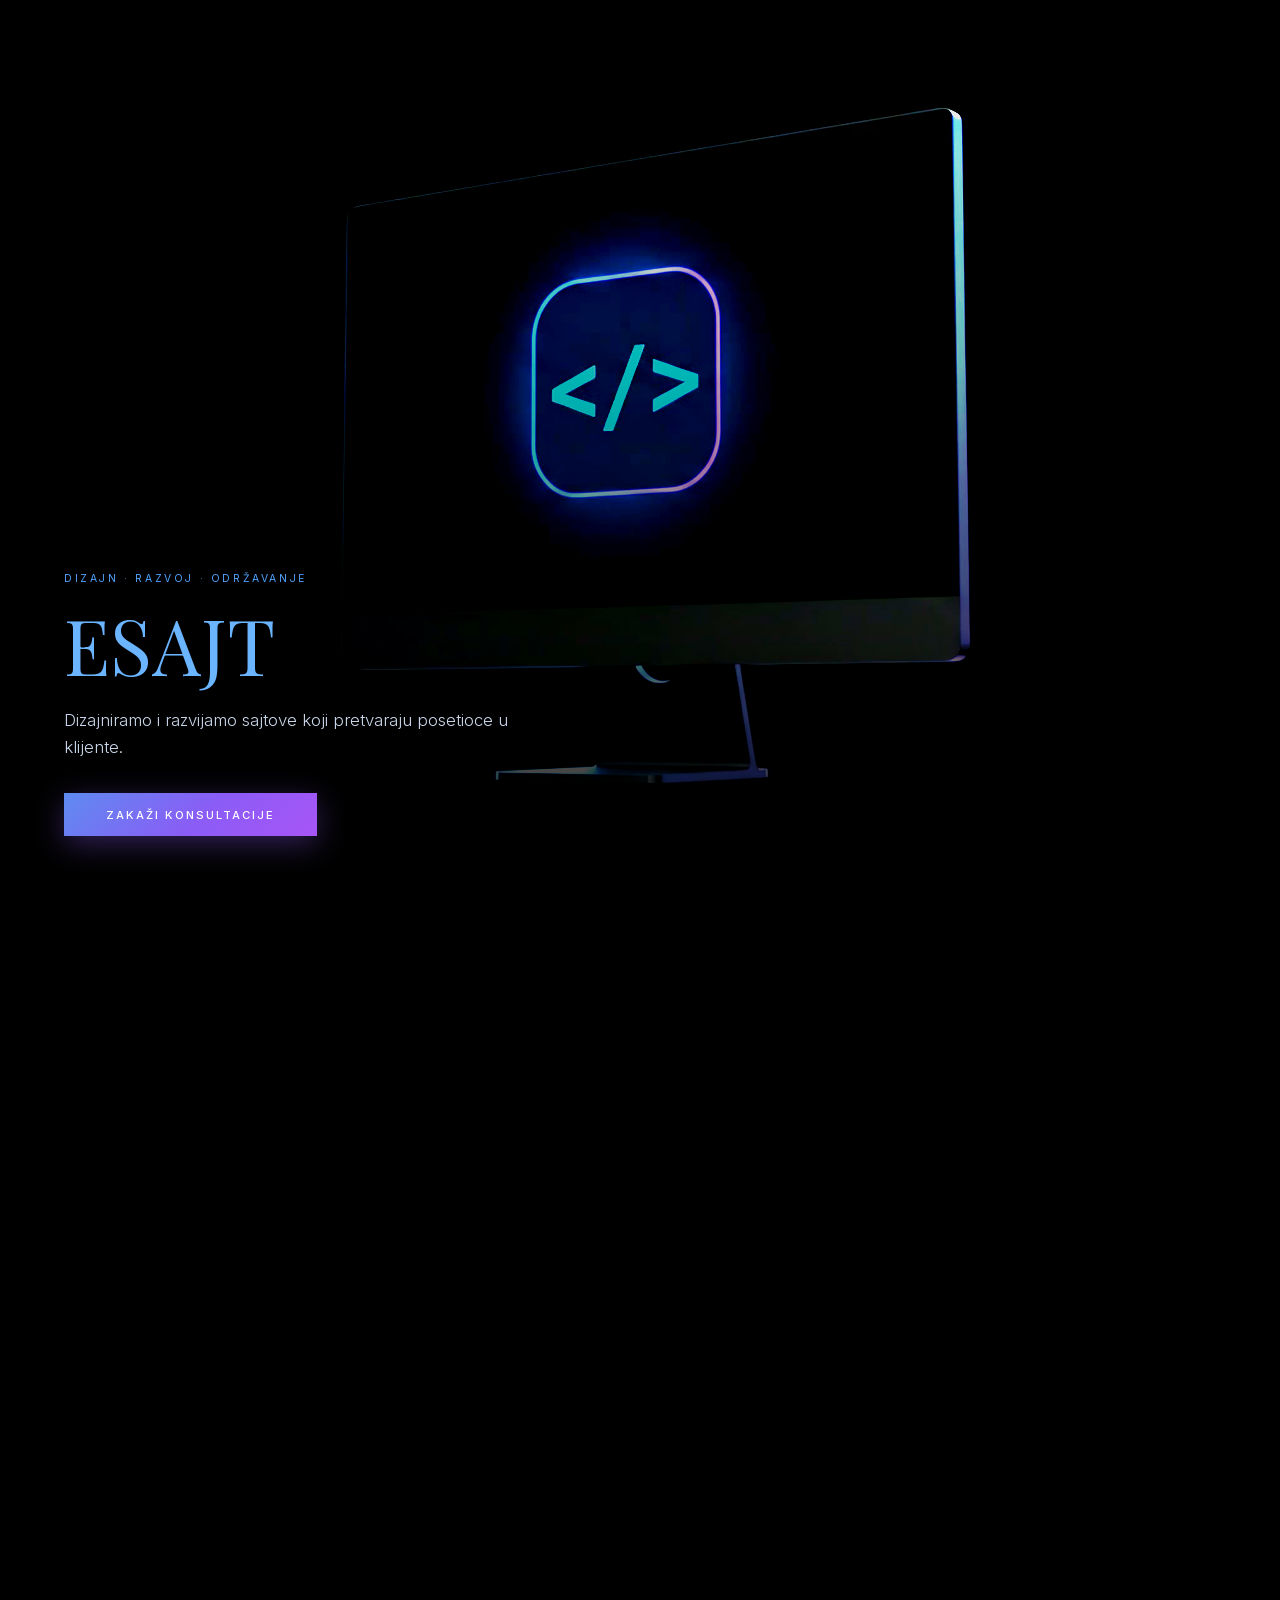
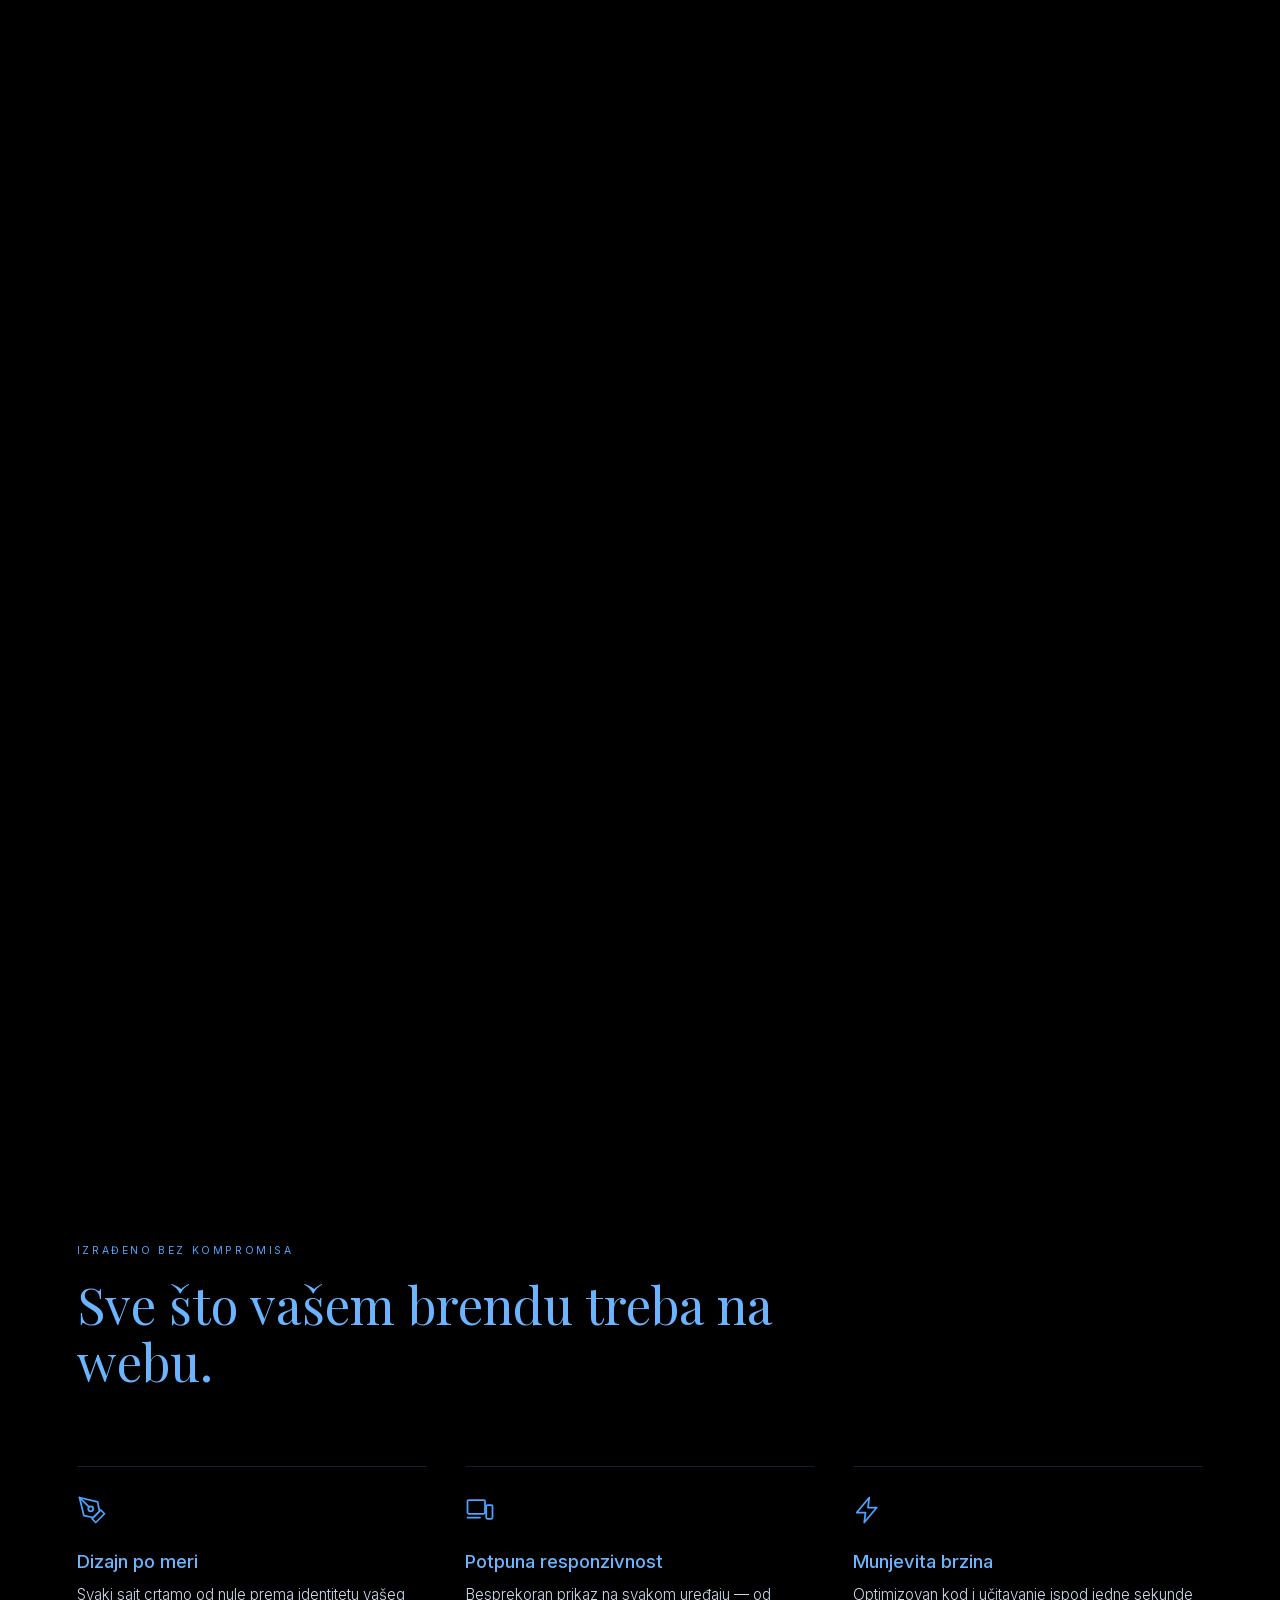
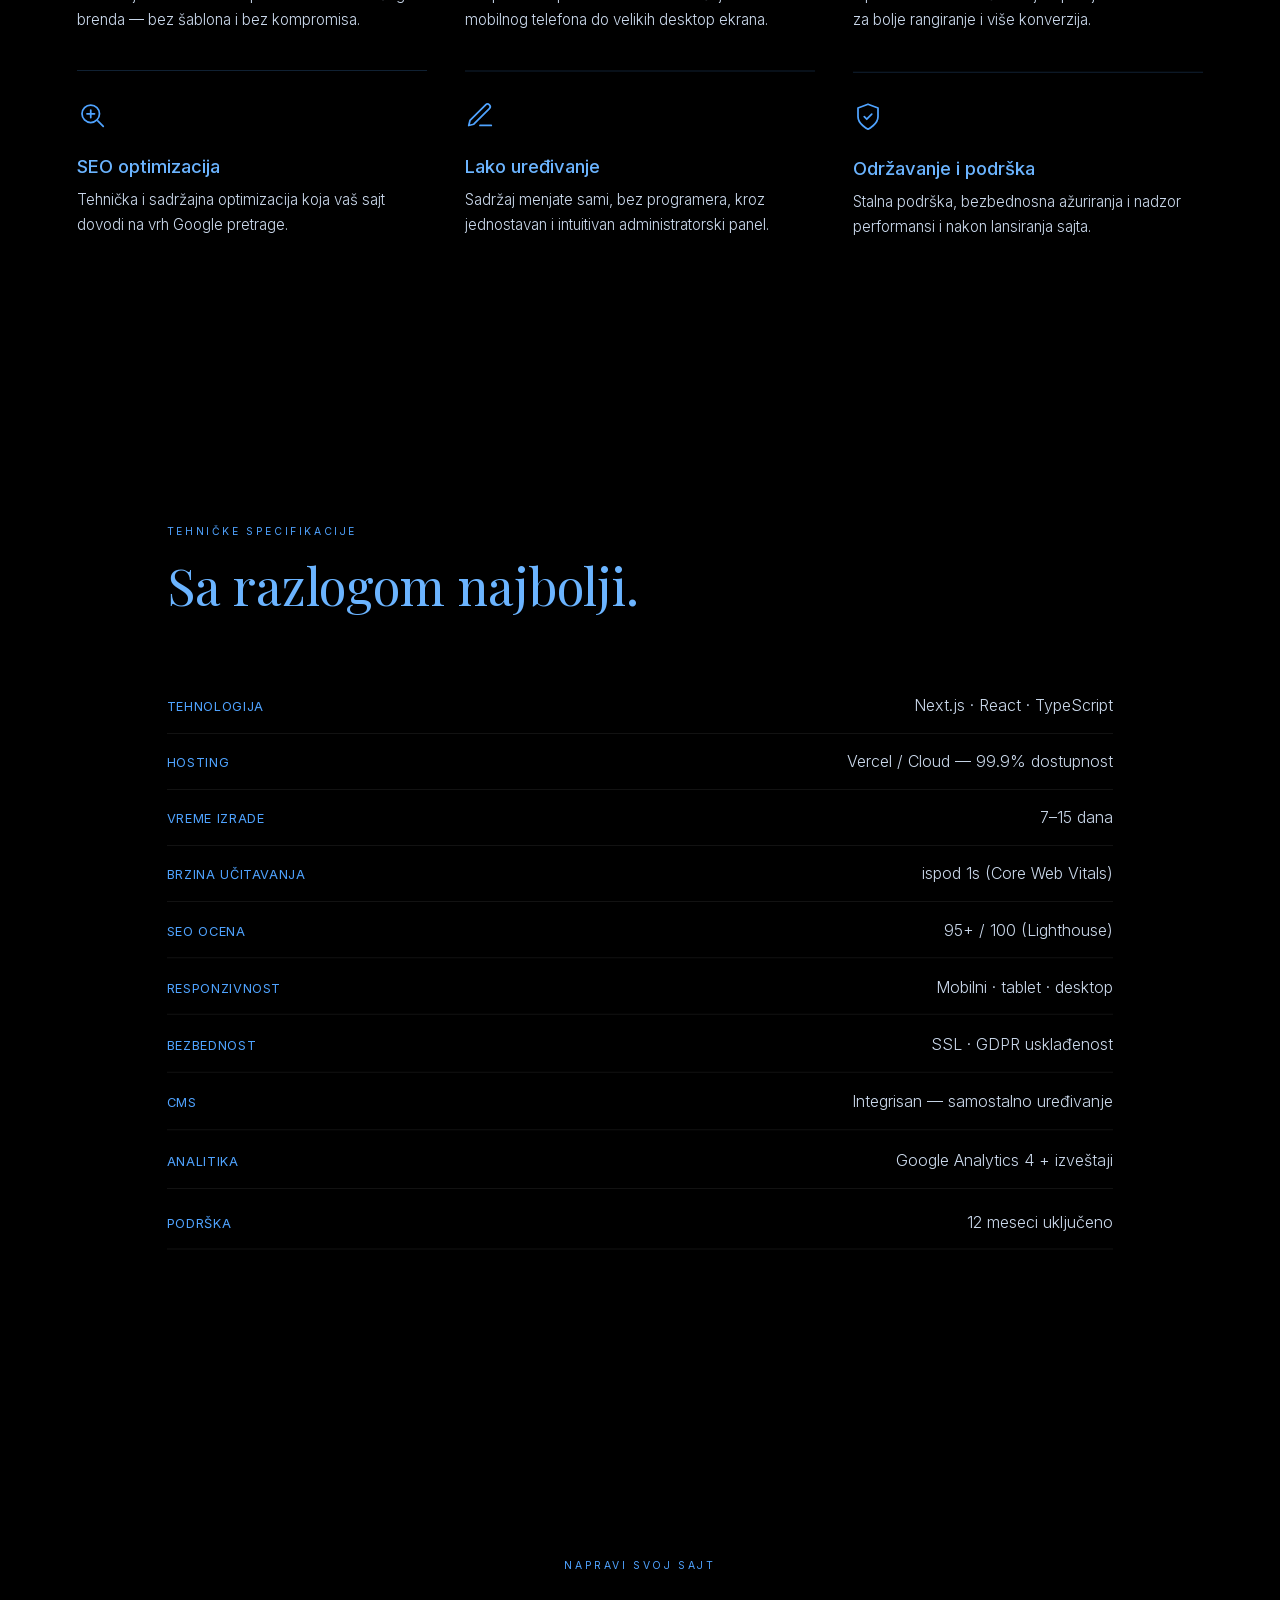
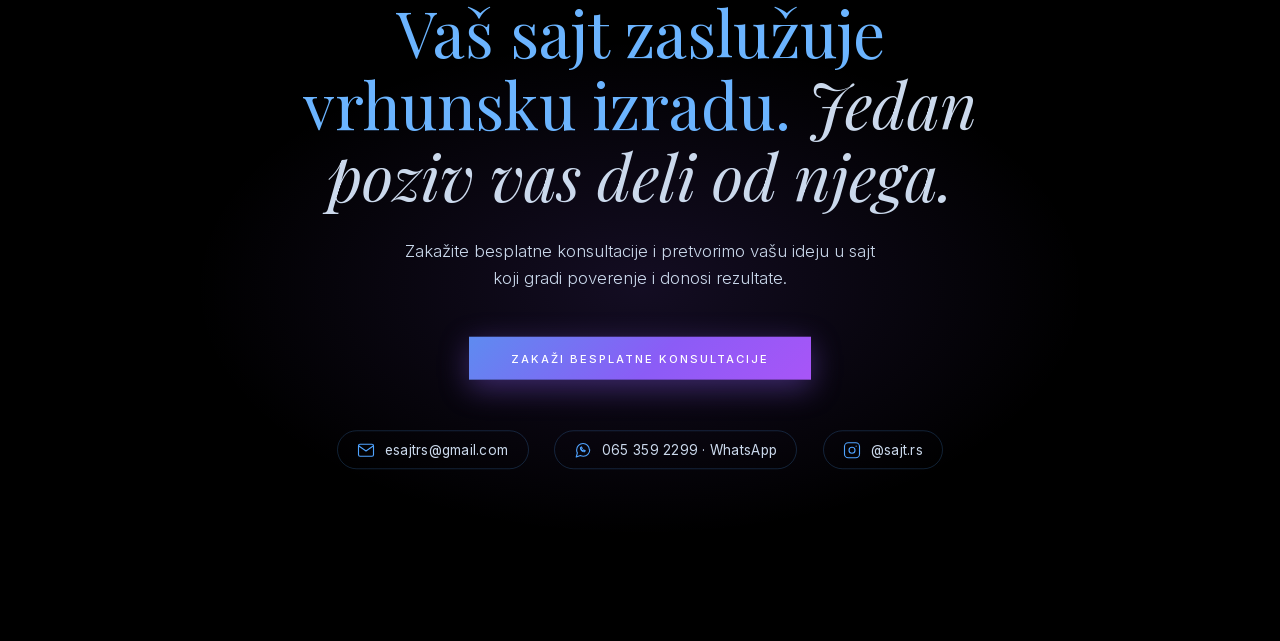
==== commit 4540abc8: "Uklonjene primer recenzije" ====
--- a/index.html
+++ b/index.html
@@ -1 +1 @@
-<!DOCTYPE html><html lang="sr"><head><meta charSet="utf-8"/><meta name="viewport" content="width=device-width, initial-scale=1"/><link rel="stylesheet" href="/_next/static/css/2ff414e6df5d905f.css" data-precedence="next"/><link rel="preload" as="script" fetchPriority="low" href="/_next/static/chunks/webpack-e2562788dc7d69bf.js"/><script src="/_next/static/chunks/4bd1b696-49dfdb1645950f8a.js" async=""></script><script src="/_next/static/chunks/517-ef08c556f626c120.js" async=""></script><script src="/_next/static/chunks/main-app-865ecf3162cc69d2.js" async=""></script><script src="/_next/static/chunks/912-37006269fd186bc6.js" async=""></script><script src="/_next/static/chunks/app/page-c954ea5be3994aff.js" async=""></script><title>ESAJT — Web Studio</title><meta name="description" content="ESAJT dizajnira i razvija sajtove koji pretvaraju posetioce u klijente. Brzo, responzivno i optimizovano za pretragu."/><script src="/_next/static/chunks/polyfills-42372ed130431b0a.js" noModule=""></script></head><body class="__variable_557fa6 __variable_60ab6d"><main style="background:#000"><div style="height:300vh;position:relative"><div style="position:sticky;top:0;width:100vw;height:100vh;overflow:hidden;background:#000"><canvas style="display:block;width:100%;height:100%;filter:brightness(1.85) saturate(1.8) contrast(1.35)"></canvas><div style="position:absolute;inset:0;display:flex;flex-direction:column;justify-content:flex-end;padding:clamp(1.5rem, 5vw, 5rem);pointer-events:none;background:linear-gradient(to top, rgba(0,0,0,0.88) 0%, rgba(0,0,0,0.35) 50%, transparent 100%)"><span style="font-family:var(--font-inter);font-size:0.65rem;letter-spacing:0.25em;text-transform:uppercase;color:var(--blue);margin-bottom:1.2rem;opacity:0;transform:translateY(16px)">Dizajn · Razvoj · Održavanje</span><h1 style="font-family:var(--font-playfair);font-weight:400;font-size:clamp(2.4rem, 6vw, 5.5rem);line-height:1.05;color:var(--blue-strong);margin:0;opacity:0;transform:translateY(24px)">ESAJT</h1><p style="font-family:var(--font-inter);font-weight:300;font-size:1.05rem;line-height:1.6;color:var(--body);max-width:460px;margin-top:1.4rem;opacity:0;transform:translateY(24px)">Dizajniramo i razvijamo sajtove koji pretvaraju posetioce u klijente.</p><a href="#kontakt" style="align-self:flex-start;margin-top:2rem;background:var(--purple-grad);color:#ffffff;font-family:var(--font-inter);font-weight:500;font-size:0.7rem;letter-spacing:0.18em;text-transform:uppercase;padding:0.9rem 2.6rem;text-decoration:none;pointer-events:auto;box-shadow:0 8px 30px rgba(139,92,246,0.35);opacity:0;transform:translateY(24px)">Zakaži konsultacije</a></div></div></div><section style="background:#000;padding:clamp(5rem, 12vw, 9rem) clamp(1.5rem, 6vw, 6rem);max-width:1280px;margin:0 auto"><span style="display:block;font-family:var(--font-inter);font-size:0.65rem;letter-spacing:0.25em;text-transform:uppercase;color:var(--blue);margin-bottom:1.2rem;opacity:0;transform:translateY(24px)">Izrađeno bez kompromisa</span><h2 style="font-family:var(--font-playfair);font-weight:400;font-size:clamp(2rem, 4vw, 3.5rem);line-height:1.1;color:var(--blue-strong);max-width:720px;margin-bottom:clamp(3rem, 6vw, 5rem);opacity:0;transform:translateY(24px)">Sve što vašem brendu treba na webu.</h2><div style="display:grid;grid-template-columns:repeat(auto-fill, minmax(300px, 1fr));gap:clamp(1.5rem, 3vw, 2.5rem)"><div style="border-top:1px solid var(--border-subtle);padding-top:1.8rem;opacity:0;transform:translateY(24px)"><div style="margin-bottom:1.3rem"><svg width="30" height="30" viewBox="0 0 24 24" fill="none" stroke="var(--blue)" stroke-width="1.4" stroke-linecap="round" stroke-linejoin="round"><path d="M12 19l7-7 3 3-7 7-3-3z"></path><path d="M18 13l-1.5-7.5L2 2l3.5 14.5L13 18l5-5z"></path><path d="M2 2l7.586 7.586"></path><circle cx="11" cy="11" r="2"></circle></svg></div><h3 style="font-family:var(--font-inter);font-weight:500;font-size:1.15rem;color:var(--blue-strong);margin-bottom:0.7rem">Dizajn po meri</h3><p style="font-family:var(--font-inter);font-weight:300;font-size:0.95rem;line-height:1.6;color:var(--body)">Svaki sajt crtamo od nule prema identitetu vašeg brenda — bez šablona i bez kompromisa.</p></div><div style="border-top:1px solid var(--border-subtle);padding-top:1.8rem;opacity:0;transform:translateY(24px)"><div style="margin-bottom:1.3rem"><svg width="30" height="30" viewBox="0 0 24 24" fill="none" stroke="var(--blue)" stroke-width="1.4" stroke-linecap="round" stroke-linejoin="round"><rect x="2" y="4" width="14" height="11" rx="1"></rect><rect x="17" y="8" width="5" height="11" rx="1"></rect><path d="M2 18h10"></path></svg></div><h3 style="font-family:var(--font-inter);font-weight:500;font-size:1.15rem;color:var(--blue-strong);margin-bottom:0.7rem">Potpuna responzivnost</h3><p style="font-family:var(--font-inter);font-weight:300;font-size:0.95rem;line-height:1.6;color:var(--body)">Besprekoran prikaz na svakom uređaju — od mobilnog telefona do velikih desktop ekrana.</p></div><div style="border-top:1px solid var(--border-subtle);padding-top:1.8rem;opacity:0;transform:translateY(24px)"><div style="margin-bottom:1.3rem"><svg width="30" height="30" viewBox="0 0 24 24" fill="none" stroke="var(--blue)" stroke-width="1.4" stroke-linecap="round" stroke-linejoin="round"><path d="M13 2L3 14h7l-1 8 10-12h-7l1-8z"></path></svg></div><h3 style="font-family:var(--font-inter);font-weight:500;font-size:1.15rem;color:var(--blue-strong);margin-bottom:0.7rem">Munjevita brzina</h3><p style="font-family:var(--font-inter);font-weight:300;font-size:0.95rem;line-height:1.6;color:var(--body)">Optimizovan kod i učitavanje ispod jedne sekunde za bolje rangiranje i više konverzija.</p></div><div style="border-top:1px solid var(--border-subtle);padding-top:1.8rem;opacity:0;transform:translateY(24px)"><div style="margin-bottom:1.3rem"><svg width="30" height="30" viewBox="0 0 24 24" fill="none" stroke="var(--blue)" stroke-width="1.4" stroke-linecap="round" stroke-linejoin="round"><circle cx="11" cy="11" r="7"></circle><path d="M21 21l-4.35-4.35"></path><path d="M8 11h6M11 8v6"></path></svg></div><h3 style="font-family:var(--font-inter);font-weight:500;font-size:1.15rem;color:var(--blue-strong);margin-bottom:0.7rem">SEO optimizacija</h3><p style="font-family:var(--font-inter);font-weight:300;font-size:0.95rem;line-height:1.6;color:var(--body)">Tehnička i sadržajna optimizacija koja vaš sajt dovodi na vrh Google pretrage.</p></div><div style="border-top:1px solid var(--border-subtle);padding-top:1.8rem;opacity:0;transform:translateY(24px)"><div style="margin-bottom:1.3rem"><svg width="30" height="30" viewBox="0 0 24 24" fill="none" stroke="var(--blue)" stroke-width="1.4" stroke-linecap="round" stroke-linejoin="round"><path d="M12 20h9"></path><path d="M16.5 3.5a2.12 2.12 0 0 1 3 3L7 19l-4 1 1-4 12.5-12.5z"></path></svg></div><h3 style="font-family:var(--font-inter);font-weight:500;font-size:1.15rem;color:var(--blue-strong);margin-bottom:0.7rem">Lako uređivanje</h3><p style="font-family:var(--font-inter);font-weight:300;font-size:0.95rem;line-height:1.6;color:var(--body)">Sadržaj menjate sami, bez programera, kroz jednostavan i intuitivan administratorski panel.</p></div><div style="border-top:1px solid var(--border-subtle);padding-top:1.8rem;opacity:0;transform:translateY(24px)"><div style="margin-bottom:1.3rem"><svg width="30" height="30" viewBox="0 0 24 24" fill="none" stroke="var(--blue)" stroke-width="1.4" stroke-linecap="round" stroke-linejoin="round"><path d="M12 22s8-4 8-10V5l-8-3-8 3v7c0 6 8 10 8 10z"></path><path d="M9 12l2 2 4-4"></path></svg></div><h3 style="font-family:var(--font-inter);font-weight:500;font-size:1.15rem;color:var(--blue-strong);margin-bottom:0.7rem">Održavanje i podrška</h3><p style="font-family:var(--font-inter);font-weight:300;font-size:0.95rem;line-height:1.6;color:var(--body)">Stalna podrška, bezbednosna ažuriranja i nadzor performansi i nakon lansiranja sajta.</p></div></div></section><section style="background:#000;padding:clamp(5rem, 12vw, 9rem) clamp(1.5rem, 6vw, 6rem);max-width:1100px;margin:0 auto"><span style="display:block;font-family:var(--font-inter);font-size:0.65rem;letter-spacing:0.25em;text-transform:uppercase;color:var(--blue);margin-bottom:1.2rem;opacity:0;transform:translateY(24px)">Tehničke specifikacije</span><h2 style="font-family:var(--font-playfair);font-weight:400;font-size:clamp(2rem, 4vw, 3.5rem);line-height:1.1;color:var(--blue-strong);margin-bottom:clamp(2.5rem, 5vw, 4rem);opacity:0;transform:translateY(24px)">Sa razlogom najbolji.</h2><div><div style="display:flex;justify-content:space-between;align-items:baseline;gap:1.5rem;padding:1.1rem 0;border-bottom:1px solid var(--row-border);opacity:0;transform:translateY(24px)"><span style="font-family:var(--font-inter);font-weight:400;font-size:0.8rem;letter-spacing:0.05em;text-transform:uppercase;color:var(--blue);flex-shrink:0">Tehnologija</span><span style="font-family:var(--font-inter);font-weight:300;font-size:1rem;color:var(--body);text-align:right">Next.js · React · TypeScript</span></div><div style="display:flex;justify-content:space-between;align-items:baseline;gap:1.5rem;padding:1.1rem 0;border-bottom:1px solid var(--row-border);opacity:0;transform:translateY(24px)"><span style="font-family:var(--font-inter);font-weight:400;font-size:0.8rem;letter-spacing:0.05em;text-transform:uppercase;color:var(--blue);flex-shrink:0">Hosting</span><span style="font-family:var(--font-inter);font-weight:300;font-size:1rem;color:var(--body);text-align:right">Vercel / Cloud — 99.9% dostupnost</span></div><div style="display:flex;justify-content:space-between;align-items:baseline;gap:1.5rem;padding:1.1rem 0;border-bottom:1px solid var(--row-border);opacity:0;transform:translateY(24px)"><span style="font-family:var(--font-inter);font-weight:400;font-size:0.8rem;letter-spacing:0.05em;text-transform:uppercase;color:var(--blue);flex-shrink:0">Vreme izrade</span><span style="font-family:var(--font-inter);font-weight:300;font-size:1rem;color:var(--body);text-align:right">7–15 dana</span></div><div style="display:flex;justify-content:space-between;align-items:baseline;gap:1.5rem;padding:1.1rem 0;border-bottom:1px solid var(--row-border);opacity:0;transform:translateY(24px)"><span style="font-family:var(--font-inter);font-weight:400;font-size:0.8rem;letter-spacing:0.05em;text-transform:uppercase;color:var(--blue);flex-shrink:0">Brzina učitavanja</span><span style="font-family:var(--font-inter);font-weight:300;font-size:1rem;color:var(--body);text-align:right">ispod 1s (Core Web Vitals)</span></div><div style="display:flex;justify-content:space-between;align-items:baseline;gap:1.5rem;padding:1.1rem 0;border-bottom:1px solid var(--row-border);opacity:0;transform:translateY(24px)"><span style="font-family:var(--font-inter);font-weight:400;font-size:0.8rem;letter-spacing:0.05em;text-transform:uppercase;color:var(--blue);flex-shrink:0">SEO ocena</span><span style="font-family:var(--font-inter);font-weight:300;font-size:1rem;color:var(--body);text-align:right">95+ / 100 (Lighthouse)</span></div><div style="display:flex;justify-content:space-between;align-items:baseline;gap:1.5rem;padding:1.1rem 0;border-bottom:1px solid var(--row-border);opacity:0;transform:translateY(24px)"><span style="font-family:var(--font-inter);font-weight:400;font-size:0.8rem;letter-spacing:0.05em;text-transform:uppercase;color:var(--blue);flex-shrink:0">Responzivnost</span><span style="font-family:var(--font-inter);font-weight:300;font-size:1rem;color:var(--body);text-align:right">Mobilni · tablet · desktop</span></div><div style="display:flex;justify-content:space-between;align-items:baseline;gap:1.5rem;padding:1.1rem 0;border-bottom:1px solid var(--row-border);opacity:0;transform:translateY(24px)"><span style="font-family:var(--font-inter);font-weight:400;font-size:0.8rem;letter-spacing:0.05em;text-transform:uppercase;color:var(--blue);flex-shrink:0">Bezbednost</span><span style="font-family:var(--font-inter);font-weight:300;font-size:1rem;color:var(--body);text-align:right">SSL · GDPR usklađenost</span></div><div style="display:flex;justify-content:space-between;align-items:baseline;gap:1.5rem;padding:1.1rem 0;border-bottom:1px solid var(--row-border);opacity:0;transform:translateY(24px)"><span style="font-family:var(--font-inter);font-weight:400;font-size:0.8rem;letter-spacing:0.05em;text-transform:uppercase;color:var(--blue);flex-shrink:0">CMS</span><span style="font-family:var(--font-inter);font-weight:300;font-size:1rem;color:var(--body);text-align:right">Integrisan — samostalno uređivanje</span></div><div style="display:flex;justify-content:space-between;align-items:baseline;gap:1.5rem;padding:1.1rem 0;border-bottom:1px solid var(--row-border);opacity:0;transform:translateY(24px)"><span style="font-family:var(--font-inter);font-weight:400;font-size:0.8rem;letter-spacing:0.05em;text-transform:uppercase;color:var(--blue);flex-shrink:0">Analitika</span><span style="font-family:var(--font-inter);font-weight:300;font-size:1rem;color:var(--body);text-align:right">Google Analytics 4 + izveštaji</span></div><div style="display:flex;justify-content:space-between;align-items:baseline;gap:1.5rem;padding:1.1rem 0;border-bottom:1px solid var(--row-border);opacity:0;transform:translateY(24px)"><span style="font-family:var(--font-inter);font-weight:400;font-size:0.8rem;letter-spacing:0.05em;text-transform:uppercase;color:var(--blue);flex-shrink:0">Podrška</span><span style="font-family:var(--font-inter);font-weight:300;font-size:1rem;color:var(--body);text-align:right">12 meseci uključeno</span></div></div></section><section style="background:#000;padding:clamp(5rem, 12vw, 9rem) clamp(1.5rem, 6vw, 6rem);max-width:1280px;margin:0 auto"><span style="display:block;font-family:var(--font-inter);font-size:0.65rem;letter-spacing:0.25em;text-transform:uppercase;color:var(--blue);margin-bottom:1.2rem;opacity:0;transform:translateY(24px)">Utisci klijenata</span><h2 style="font-family:var(--font-playfair);font-weight:400;font-size:clamp(2rem, 4vw, 3.5rem);line-height:1.1;color:var(--blue-strong);max-width:720px;margin-bottom:clamp(3rem, 6vw, 5rem);opacity:0;transform:translateY(24px)">Šta kažu naši klijenti.</h2><div style="display:grid;grid-template-columns:repeat(auto-fill, minmax(300px, 1fr));gap:clamp(1.5rem, 3vw, 2.5rem)"><figure style="margin:0;border:1px solid var(--border-subtle);border-radius:14px;padding:2rem;background:linear-gradient(180deg, rgba(79,163,255,0.04) 0%, rgba(0,0,0,0) 100%);display:flex;flex-direction:column;opacity:0;transform:translateY(24px)"><div style="display:flex;gap:0.2rem;margin-bottom:1.1rem"><svg width="16" height="16" viewBox="0 0 24 24" fill="#F2C14E" stroke="none"><path d="M12 2l2.9 6.26L22 9.27l-5 4.87 1.18 6.88L12 17.77l-6.18 3.25L7 14.14 2 9.27l7.1-1.01L12 2z"></path></svg><svg width="16" height="16" viewBox="0 0 24 24" fill="#F2C14E" stroke="none"><path d="M12 2l2.9 6.26L22 9.27l-5 4.87 1.18 6.88L12 17.77l-6.18 3.25L7 14.14 2 9.27l7.1-1.01L12 2z"></path></svg><svg width="16" height="16" viewBox="0 0 24 24" fill="#F2C14E" stroke="none"><path d="M12 2l2.9 6.26L22 9.27l-5 4.87 1.18 6.88L12 17.77l-6.18 3.25L7 14.14 2 9.27l7.1-1.01L12 2z"></path></svg><svg width="16" height="16" viewBox="0 0 24 24" fill="#F2C14E" stroke="none"><path d="M12 2l2.9 6.26L22 9.27l-5 4.87 1.18 6.88L12 17.77l-6.18 3.25L7 14.14 2 9.27l7.1-1.01L12 2z"></path></svg><svg width="16" height="16" viewBox="0 0 24 24" fill="#F2C14E" stroke="none"><path d="M12 2l2.9 6.26L22 9.27l-5 4.87 1.18 6.88L12 17.77l-6.18 3.25L7 14.14 2 9.27l7.1-1.01L12 2z"></path></svg></div><blockquote style="margin:0;font-family:var(--font-inter);font-weight:300;font-size:1rem;line-height:1.65;color:var(--body);flex-grow:1">„<!-- -->ESAJT je napravio sajt za moju firmu za samo 10 dana — brz, moderan i tačno onako kako sam zamislio. Broj upita preko sajta nam se duplirao.<!-- -->”</blockquote><figcaption style="margin-top:1.6rem"><div style="font-family:var(--font-inter);font-weight:500;font-size:0.95rem;color:var(--blue-strong)">Marko Petrović</div><div style="font-family:var(--font-inter);font-weight:300;font-size:0.82rem;color:var(--dim);margin-top:0.2rem">Vlasnik · Petrović Gradnja</div></figcaption></figure><figure style="margin:0;border:1px solid var(--border-subtle);border-radius:14px;padding:2rem;background:linear-gradient(180deg, rgba(79,163,255,0.04) 0%, rgba(0,0,0,0) 100%);display:flex;flex-direction:column;opacity:0;transform:translateY(24px)"><div style="display:flex;gap:0.2rem;margin-bottom:1.1rem"><svg width="16" height="16" viewBox="0 0 24 24" fill="#F2C14E" stroke="none"><path d="M12 2l2.9 6.26L22 9.27l-5 4.87 1.18 6.88L12 17.77l-6.18 3.25L7 14.14 2 9.27l7.1-1.01L12 2z"></path></svg><svg width="16" height="16" viewBox="0 0 24 24" fill="#F2C14E" stroke="none"><path d="M12 2l2.9 6.26L22 9.27l-5 4.87 1.18 6.88L12 17.77l-6.18 3.25L7 14.14 2 9.27l7.1-1.01L12 2z"></path></svg><svg width="16" height="16" viewBox="0 0 24 24" fill="#F2C14E" stroke="none"><path d="M12 2l2.9 6.26L22 9.27l-5 4.87 1.18 6.88L12 17.77l-6.18 3.25L7 14.14 2 9.27l7.1-1.01L12 2z"></path></svg><svg width="16" height="16" viewBox="0 0 24 24" fill="#F2C14E" stroke="none"><path d="M12 2l2.9 6.26L22 9.27l-5 4.87 1.18 6.88L12 17.77l-6.18 3.25L7 14.14 2 9.27l7.1-1.01L12 2z"></path></svg><svg width="16" height="16" viewBox="0 0 24 24" fill="#F2C14E" stroke="none"><path d="M12 2l2.9 6.26L22 9.27l-5 4.87 1.18 6.88L12 17.77l-6.18 3.25L7 14.14 2 9.27l7.1-1.01L12 2z"></path></svg></div><blockquote style="margin:0;font-family:var(--font-inter);font-weight:300;font-size:1rem;line-height:1.65;color:var(--body);flex-grow:1">„<!-- -->Profesionalni od prvog kontakta. Sajt se odlično vidi na telefonu i konačno izgledamo ozbiljno na Google pretrazi. Iskrena preporuka.<!-- -->”</blockquote><figcaption style="margin-top:1.6rem"><div style="font-family:var(--font-inter);font-weight:500;font-size:0.95rem;color:var(--blue-strong)">Jelena Nikolić</div><div style="font-family:var(--font-inter);font-weight:300;font-size:0.82rem;color:var(--dim);margin-top:0.2rem">Salon lepote Bella</div></figcaption></figure><figure style="margin:0;border:1px solid var(--border-subtle);border-radius:14px;padding:2rem;background:linear-gradient(180deg, rgba(79,163,255,0.04) 0%, rgba(0,0,0,0) 100%);display:flex;flex-direction:column;opacity:0;transform:translateY(24px)"><div style="display:flex;gap:0.2rem;margin-bottom:1.1rem"><svg width="16" height="16" viewBox="0 0 24 24" fill="#F2C14E" stroke="none"><path d="M12 2l2.9 6.26L22 9.27l-5 4.87 1.18 6.88L12 17.77l-6.18 3.25L7 14.14 2 9.27l7.1-1.01L12 2z"></path></svg><svg width="16" height="16" viewBox="0 0 24 24" fill="#F2C14E" stroke="none"><path d="M12 2l2.9 6.26L22 9.27l-5 4.87 1.18 6.88L12 17.77l-6.18 3.25L7 14.14 2 9.27l7.1-1.01L12 2z"></path></svg><svg width="16" height="16" viewBox="0 0 24 24" fill="#F2C14E" stroke="none"><path d="M12 2l2.9 6.26L22 9.27l-5 4.87 1.18 6.88L12 17.77l-6.18 3.25L7 14.14 2 9.27l7.1-1.01L12 2z"></path></svg><svg width="16" height="16" viewBox="0 0 24 24" fill="#F2C14E" stroke="none"><path d="M12 2l2.9 6.26L22 9.27l-5 4.87 1.18 6.88L12 17.77l-6.18 3.25L7 14.14 2 9.27l7.1-1.01L12 2z"></path></svg><svg width="16" height="16" viewBox="0 0 24 24" fill="#F2C14E" stroke="none"><path d="M12 2l2.9 6.26L22 9.27l-5 4.87 1.18 6.88L12 17.77l-6.18 3.25L7 14.14 2 9.27l7.1-1.01L12 2z"></path></svg></div><blockquote style="margin:0;font-family:var(--font-inter);font-weight:300;font-size:1rem;line-height:1.65;color:var(--body);flex-grow:1">„<!-- -->Tražila sam nekoga ko razume i dizajn i brzinu — ESAJT je oboje. Sajt se učitava trenutno i klijenti to odmah primete.<!-- -->”</blockquote><figcaption style="margin-top:1.6rem"><div style="font-family:var(--font-inter);font-weight:500;font-size:0.95rem;color:var(--blue-strong)">Ana Jovanović</div><div style="font-family:var(--font-inter);font-weight:300;font-size:0.82rem;color:var(--dim);margin-top:0.2rem">Stomatološka ordinacija Smile</div></figcaption></figure></div></section><section id="kontakt" style="background:#000;width:100%;text-align:center;padding:clamp(6rem, 14vw, 11rem) clamp(1.5rem, 6vw, 6rem);position:relative;overflow:hidden"><div style="position:absolute;left:50%;bottom:12%;width:min(900px, 90vw);height:500px;transform:translateX(-50%);background:radial-gradient(ellipse, rgba(139,92,246,0.14) 0%, transparent 70%);pointer-events:none"></div><div style="position:relative;max-width:720px;margin:0 auto"><span style="display:block;font-family:var(--font-inter);font-size:0.65rem;letter-spacing:0.25em;text-transform:uppercase;color:var(--blue);margin-bottom:1.5rem;opacity:0;transform:translateY(24px)">Napravi svoj sajt</span><h2 style="font-family:var(--font-playfair);font-weight:400;font-size:clamp(2.2rem, 5vw, 4.5rem);line-height:1.12;color:var(--blue-strong);margin-bottom:1.6rem;opacity:0;transform:translateY(24px)">Vaš sajt zaslužuje vrhunsku izradu.<!-- --> <span style="font-style:italic;color:var(--body)">Jedan poziv vas deli od njega.</span></h2><p style="font-family:var(--font-inter);font-weight:300;font-size:1.05rem;line-height:1.6;color:var(--body);max-width:480px;margin:0 auto 2.8rem;opacity:0;transform:translateY(24px)">Zakažite besplatne konsultacije i pretvorimo vašu ideju u sajt koji gradi poverenje i donosi rezultate.</p><a href="https://wa.me/381653592299" target="_blank" rel="noopener noreferrer" style="display:inline-block;background:var(--purple-grad);color:#ffffff;font-family:var(--font-inter);font-weight:500;font-size:0.7rem;letter-spacing:0.18em;text-transform:uppercase;padding:0.9rem 2.6rem;text-decoration:none;box-shadow:0 8px 30px rgba(139,92,246,0.4);opacity:0;transform:translateY(24px)">Zakaži besplatne konsultacije</a><div style="margin-top:3rem;display:flex;flex-wrap:wrap;justify-content:center;gap:0.9rem 1.6rem;opacity:0;transform:translateY(24px)"><a href="mailto:esajtrs@gmail.com" style="display:inline-flex;align-items:center;gap:0.6rem;font-family:var(--font-inter);font-weight:400;font-size:0.85rem;letter-spacing:0.02em;color:var(--body);text-decoration:none;border:1px solid var(--border-subtle);border-radius:999px;padding:0.6rem 1.2rem"><svg width="18" height="18" viewBox="0 0 24 24" fill="none" stroke="var(--blue)" stroke-width="1.5" stroke-linecap="round" stroke-linejoin="round"><rect x="2" y="4" width="20" height="16" rx="2"></rect><path d="m22 6-10 7L2 6"></path></svg>esajtrs@gmail.com</a><a href="https://wa.me/381653592299" target="_blank" rel="noopener noreferrer" style="display:inline-flex;align-items:center;gap:0.6rem;font-family:var(--font-inter);font-weight:400;font-size:0.85rem;letter-spacing:0.02em;color:var(--body);text-decoration:none;border:1px solid var(--border-subtle);border-radius:999px;padding:0.6rem 1.2rem"><svg width="18" height="18" viewBox="0 0 24 24" fill="none" stroke="var(--blue)" stroke-width="1.5" stroke-linecap="round" stroke-linejoin="round"><path d="M21 11.5a8.38 8.38 0 0 1-8.5 8.5 8.5 8.5 0 0 1-4-1L3 21l1.5-5.5a8.38 8.38 0 0 1-1-4A8.5 8.5 0 0 1 12 3a8.38 8.38 0 0 1 8.5 8.5z"></path><path d="M8.5 8.5c0 3 2.5 5.5 5.5 5.5l1-1.5-2-1-1 1c-1 0-2-1-2-2l1-1-1-2-1.5 1z"></path></svg>065 359 2299 · WhatsApp</a><a href="https://instagram.com/sajt.rs" target="_blank" rel="noopener noreferrer" style="display:inline-flex;align-items:center;gap:0.6rem;font-family:var(--font-inter);font-weight:400;font-size:0.85rem;letter-spacing:0.02em;color:var(--body);text-decoration:none;border:1px solid var(--border-subtle);border-radius:999px;padding:0.6rem 1.2rem"><svg width="18" height="18" viewBox="0 0 24 24" fill="none" stroke="var(--blue)" stroke-width="1.5" stroke-linecap="round" stroke-linejoin="round"><rect x="2" y="2" width="20" height="20" rx="5"></rect><circle cx="12" cy="12" r="4"></circle><line x1="17.5" y1="6.5" x2="17.5" y2="6.5"></line></svg>@sajt.rs</a></div></div></section></main><script src="/_next/static/chunks/webpack-e2562788dc7d69bf.js" async=""></script><script>(self.__next_f=self.__next_f||[]).push([0])</script><script>self.__next_f.push([1,"1:\"$Sreact.fragment\"\n2:I[5244,[],\"\"]\n3:I[3866,[],\"\"]\n4:I[9127,[\"912\",\"static/chunks/912-37006269fd186bc6.js\",\"974\",\"static/chunks/app/page-c954ea5be3994aff.js\"],\"default\"]\n5:I[4277,[\"912\",\"static/chunks/912-37006269fd186bc6.js\",\"974\",\"static/chunks/app/page-c954ea5be3994aff.js\"],\"default\"]\n6:I[3561,[\"912\",\"static/chunks/912-37006269fd186bc6.js\",\"974\",\"static/chunks/app/page-c954ea5be3994aff.js\"],\"default\"]\n7:I[2576,[\"912\",\"static/chunks/912-37006269fd186bc6.js\",\"974\",\"static/chunks/app/page-c954ea5be3994aff.js\"],\"default\"]\n8:I[8233,[\"912\",\"static/chunks/912-37006269fd186bc6.js\",\"974\",\"static/chunks/app/page-c954ea5be3994aff.js\"],\"default\"]\n9:I[6213,[],\"OutletBoundary\"]\nb:I[6213,[],\"MetadataBoundary\"]\nd:I[6213,[],\"ViewportBoundary\"]\nf:I[4835,[],\"\"]\n:HL[\"/_next/static/css/2ff414e6df5d905f.css\",\"style\"]\n"])</script><script>self.__next_f.push([1,"0:{\"P\":null,\"b\":\"7XA-xjrnam_1Zt9-Ybt3d\",\"p\":\"\",\"c\":[\"\",\"\"],\"i\":false,\"f\":[[[\"\",{\"children\":[\"__PAGE__\",{}]},\"$undefined\",\"$undefined\",true],[\"\",[\"$\",\"$1\",\"c\",{\"children\":[[[\"$\",\"link\",\"0\",{\"rel\":\"stylesheet\",\"href\":\"/_next/static/css/2ff414e6df5d905f.css\",\"precedence\":\"next\",\"crossOrigin\":\"$undefined\",\"nonce\":\"$undefined\"}]],[\"$\",\"html\",null,{\"lang\":\"sr\",\"children\":[\"$\",\"body\",null,{\"className\":\"__variable_557fa6 __variable_60ab6d\",\"children\":[\"$\",\"$L2\",null,{\"parallelRouterKey\":\"children\",\"segmentPath\":[\"children\"],\"error\":\"$undefined\",\"errorStyles\":\"$undefined\",\"errorScripts\":\"$undefined\",\"template\":[\"$\",\"$L3\",null,{}],\"templateStyles\":\"$undefined\",\"templateScripts\":\"$undefined\",\"notFound\":[[],[[\"$\",\"title\",null,{\"children\":\"404: This page could not be found.\"}],[\"$\",\"div\",null,{\"style\":{\"fontFamily\":\"system-ui,\\\"Segoe UI\\\",Roboto,Helvetica,Arial,sans-serif,\\\"Apple Color Emoji\\\",\\\"Segoe UI Emoji\\\"\",\"height\":\"100vh\",\"textAlign\":\"center\",\"display\":\"flex\",\"flexDirection\":\"column\",\"alignItems\":\"center\",\"justifyContent\":\"center\"},\"children\":[\"$\",\"div\",null,{\"children\":[[\"$\",\"style\",null,{\"dangerouslySetInnerHTML\":{\"__html\":\"body{color:#000;background:#fff;margin:0}.next-error-h1{border-right:1px solid rgba(0,0,0,.3)}@media (prefers-color-scheme:dark){body{color:#fff;background:#000}.next-error-h1{border-right:1px solid rgba(255,255,255,.3)}}\"}}],[\"$\",\"h1\",null,{\"className\":\"next-error-h1\",\"style\":{\"display\":\"inline-block\",\"margin\":\"0 20px 0 0\",\"padding\":\"0 23px 0 0\",\"fontSize\":24,\"fontWeight\":500,\"verticalAlign\":\"top\",\"lineHeight\":\"49px\"},\"children\":404}],[\"$\",\"div\",null,{\"style\":{\"display\":\"inline-block\"},\"children\":[\"$\",\"h2\",null,{\"style\":{\"fontSize\":14,\"fontWeight\":400,\"lineHeight\":\"49px\",\"margin\":0},\"children\":\"This page could not be found.\"}]}]]}]}]]],\"forbidden\":\"$undefined\",\"unauthorized\":\"$undefined\"}]}]}]]}],{\"children\":[\"__PAGE__\",[\"$\",\"$1\",\"c\",{\"children\":[[\"$\",\"main\",null,{\"style\":{\"background\":\"#000\"},\"children\":[[\"$\",\"$L4\",null,{}],[\"$\",\"$L5\",null,{}],[\"$\",\"$L6\",null,{}],[\"$\",\"$L7\",null,{}],[\"$\",\"$L8\",null,{}]]}],null,[\"$\",\"$L9\",null,{\"children\":\"$La\"}]]}],{},null,false]},null,false],[\"$\",\"$1\",\"h\",{\"children\":[null,[\"$\",\"$1\",\"bGcbvSYnUlDg7Fs_KJXCH\",{\"children\":[[\"$\",\"$Lb\",null,{\"children\":\"$Lc\"}],[\"$\",\"$Ld\",null,{\"children\":\"$Le\"}],null]}]]}],false]],\"m\":\"$undefined\",\"G\":[\"$f\",\"$undefined\"],\"s\":false,\"S\":true}\n"])</script><script>self.__next_f.push([1,"e:[[\"$\",\"meta\",\"0\",{\"name\":\"viewport\",\"content\":\"width=device-width, initial-scale=1\"}]]\nc:[[\"$\",\"meta\",\"0\",{\"charSet\":\"utf-8\"}],[\"$\",\"title\",\"1\",{\"children\":\"ESAJT — Web Studio\"}],[\"$\",\"meta\",\"2\",{\"name\":\"description\",\"content\":\"ESAJT dizajnira i razvija sajtove koji pretvaraju posetioce u klijente. Brzo, responzivno i optimizovano za pretragu.\"}]]\n"])</script><script>self.__next_f.push([1,"a:null\n"])</script></body></html>+<!DOCTYPE html><html lang="sr"><head><meta charSet="utf-8"/><meta name="viewport" content="width=device-width, initial-scale=1"/><link rel="stylesheet" href="/_next/static/css/2ff414e6df5d905f.css" data-precedence="next"/><link rel="preload" as="script" fetchPriority="low" href="/_next/static/chunks/webpack-e2562788dc7d69bf.js"/><script src="/_next/static/chunks/4bd1b696-49dfdb1645950f8a.js" async=""></script><script src="/_next/static/chunks/517-ef08c556f626c120.js" async=""></script><script src="/_next/static/chunks/main-app-865ecf3162cc69d2.js" async=""></script><script src="/_next/static/chunks/912-37006269fd186bc6.js" async=""></script><script src="/_next/static/chunks/app/page-a8eeb2bedf5b5b64.js" async=""></script><title>ESAJT — Web Studio</title><meta name="description" content="ESAJT dizajnira i razvija sajtove koji pretvaraju posetioce u klijente. Brzo, responzivno i optimizovano za pretragu."/><script src="/_next/static/chunks/polyfills-42372ed130431b0a.js" noModule=""></script></head><body class="__variable_557fa6 __variable_60ab6d"><main style="background:#000"><div style="height:300vh;position:relative"><div style="position:sticky;top:0;width:100vw;height:100vh;overflow:hidden;background:#000"><canvas style="display:block;width:100%;height:100%;filter:brightness(1.85) saturate(1.8) contrast(1.35)"></canvas><div style="position:absolute;inset:0;display:flex;flex-direction:column;justify-content:flex-end;padding:clamp(1.5rem, 5vw, 5rem);pointer-events:none;background:linear-gradient(to top, rgba(0,0,0,0.88) 0%, rgba(0,0,0,0.35) 50%, transparent 100%)"><span style="font-family:var(--font-inter);font-size:0.65rem;letter-spacing:0.25em;text-transform:uppercase;color:var(--blue);margin-bottom:1.2rem;opacity:0;transform:translateY(16px)">Dizajn · Razvoj · Održavanje</span><h1 style="font-family:var(--font-playfair);font-weight:400;font-size:clamp(2.4rem, 6vw, 5.5rem);line-height:1.05;color:var(--blue-strong);margin:0;opacity:0;transform:translateY(24px)">ESAJT</h1><p style="font-family:var(--font-inter);font-weight:300;font-size:1.05rem;line-height:1.6;color:var(--body);max-width:460px;margin-top:1.4rem;opacity:0;transform:translateY(24px)">Dizajniramo i razvijamo sajtove koji pretvaraju posetioce u klijente.</p><a href="#kontakt" style="align-self:flex-start;margin-top:2rem;background:var(--purple-grad);color:#ffffff;font-family:var(--font-inter);font-weight:500;font-size:0.7rem;letter-spacing:0.18em;text-transform:uppercase;padding:0.9rem 2.6rem;text-decoration:none;pointer-events:auto;box-shadow:0 8px 30px rgba(139,92,246,0.35);opacity:0;transform:translateY(24px)">Zakaži konsultacije</a></div></div></div><section style="background:#000;padding:clamp(5rem, 12vw, 9rem) clamp(1.5rem, 6vw, 6rem);max-width:1280px;margin:0 auto"><span style="display:block;font-family:var(--font-inter);font-size:0.65rem;letter-spacing:0.25em;text-transform:uppercase;color:var(--blue);margin-bottom:1.2rem;opacity:0;transform:translateY(24px)">Izrađeno bez kompromisa</span><h2 style="font-family:var(--font-playfair);font-weight:400;font-size:clamp(2rem, 4vw, 3.5rem);line-height:1.1;color:var(--blue-strong);max-width:720px;margin-bottom:clamp(3rem, 6vw, 5rem);opacity:0;transform:translateY(24px)">Sve što vašem brendu treba na webu.</h2><div style="display:grid;grid-template-columns:repeat(auto-fill, minmax(300px, 1fr));gap:clamp(1.5rem, 3vw, 2.5rem)"><div style="border-top:1px solid var(--border-subtle);padding-top:1.8rem;opacity:0;transform:translateY(24px)"><div style="margin-bottom:1.3rem"><svg width="30" height="30" viewBox="0 0 24 24" fill="none" stroke="var(--blue)" stroke-width="1.4" stroke-linecap="round" stroke-linejoin="round"><path d="M12 19l7-7 3 3-7 7-3-3z"></path><path d="M18 13l-1.5-7.5L2 2l3.5 14.5L13 18l5-5z"></path><path d="M2 2l7.586 7.586"></path><circle cx="11" cy="11" r="2"></circle></svg></div><h3 style="font-family:var(--font-inter);font-weight:500;font-size:1.15rem;color:var(--blue-strong);margin-bottom:0.7rem">Dizajn po meri</h3><p style="font-family:var(--font-inter);font-weight:300;font-size:0.95rem;line-height:1.6;color:var(--body)">Svaki sajt crtamo od nule prema identitetu vašeg brenda — bez šablona i bez kompromisa.</p></div><div style="border-top:1px solid var(--border-subtle);padding-top:1.8rem;opacity:0;transform:translateY(24px)"><div style="margin-bottom:1.3rem"><svg width="30" height="30" viewBox="0 0 24 24" fill="none" stroke="var(--blue)" stroke-width="1.4" stroke-linecap="round" stroke-linejoin="round"><rect x="2" y="4" width="14" height="11" rx="1"></rect><rect x="17" y="8" width="5" height="11" rx="1"></rect><path d="M2 18h10"></path></svg></div><h3 style="font-family:var(--font-inter);font-weight:500;font-size:1.15rem;color:var(--blue-strong);margin-bottom:0.7rem">Potpuna responzivnost</h3><p style="font-family:var(--font-inter);font-weight:300;font-size:0.95rem;line-height:1.6;color:var(--body)">Besprekoran prikaz na svakom uređaju — od mobilnog telefona do velikih desktop ekrana.</p></div><div style="border-top:1px solid var(--border-subtle);padding-top:1.8rem;opacity:0;transform:translateY(24px)"><div style="margin-bottom:1.3rem"><svg width="30" height="30" viewBox="0 0 24 24" fill="none" stroke="var(--blue)" stroke-width="1.4" stroke-linecap="round" stroke-linejoin="round"><path d="M13 2L3 14h7l-1 8 10-12h-7l1-8z"></path></svg></div><h3 style="font-family:var(--font-inter);font-weight:500;font-size:1.15rem;color:var(--blue-strong);margin-bottom:0.7rem">Munjevita brzina</h3><p style="font-family:var(--font-inter);font-weight:300;font-size:0.95rem;line-height:1.6;color:var(--body)">Optimizovan kod i učitavanje ispod jedne sekunde za bolje rangiranje i više konverzija.</p></div><div style="border-top:1px solid var(--border-subtle);padding-top:1.8rem;opacity:0;transform:translateY(24px)"><div style="margin-bottom:1.3rem"><svg width="30" height="30" viewBox="0 0 24 24" fill="none" stroke="var(--blue)" stroke-width="1.4" stroke-linecap="round" stroke-linejoin="round"><circle cx="11" cy="11" r="7"></circle><path d="M21 21l-4.35-4.35"></path><path d="M8 11h6M11 8v6"></path></svg></div><h3 style="font-family:var(--font-inter);font-weight:500;font-size:1.15rem;color:var(--blue-strong);margin-bottom:0.7rem">SEO optimizacija</h3><p style="font-family:var(--font-inter);font-weight:300;font-size:0.95rem;line-height:1.6;color:var(--body)">Tehnička i sadržajna optimizacija koja vaš sajt dovodi na vrh Google pretrage.</p></div><div style="border-top:1px solid var(--border-subtle);padding-top:1.8rem;opacity:0;transform:translateY(24px)"><div style="margin-bottom:1.3rem"><svg width="30" height="30" viewBox="0 0 24 24" fill="none" stroke="var(--blue)" stroke-width="1.4" stroke-linecap="round" stroke-linejoin="round"><path d="M12 20h9"></path><path d="M16.5 3.5a2.12 2.12 0 0 1 3 3L7 19l-4 1 1-4 12.5-12.5z"></path></svg></div><h3 style="font-family:var(--font-inter);font-weight:500;font-size:1.15rem;color:var(--blue-strong);margin-bottom:0.7rem">Lako uređivanje</h3><p style="font-family:var(--font-inter);font-weight:300;font-size:0.95rem;line-height:1.6;color:var(--body)">Sadržaj menjate sami, bez programera, kroz jednostavan i intuitivan administratorski panel.</p></div><div style="border-top:1px solid var(--border-subtle);padding-top:1.8rem;opacity:0;transform:translateY(24px)"><div style="margin-bottom:1.3rem"><svg width="30" height="30" viewBox="0 0 24 24" fill="none" stroke="var(--blue)" stroke-width="1.4" stroke-linecap="round" stroke-linejoin="round"><path d="M12 22s8-4 8-10V5l-8-3-8 3v7c0 6 8 10 8 10z"></path><path d="M9 12l2 2 4-4"></path></svg></div><h3 style="font-family:var(--font-inter);font-weight:500;font-size:1.15rem;color:var(--blue-strong);margin-bottom:0.7rem">Održavanje i podrška</h3><p style="font-family:var(--font-inter);font-weight:300;font-size:0.95rem;line-height:1.6;color:var(--body)">Stalna podrška, bezbednosna ažuriranja i nadzor performansi i nakon lansiranja sajta.</p></div></div></section><section style="background:#000;padding:clamp(5rem, 12vw, 9rem) clamp(1.5rem, 6vw, 6rem);max-width:1100px;margin:0 auto"><span style="display:block;font-family:var(--font-inter);font-size:0.65rem;letter-spacing:0.25em;text-transform:uppercase;color:var(--blue);margin-bottom:1.2rem;opacity:0;transform:translateY(24px)">Tehničke specifikacije</span><h2 style="font-family:var(--font-playfair);font-weight:400;font-size:clamp(2rem, 4vw, 3.5rem);line-height:1.1;color:var(--blue-strong);margin-bottom:clamp(2.5rem, 5vw, 4rem);opacity:0;transform:translateY(24px)">Sa razlogom najbolji.</h2><div><div style="display:flex;justify-content:space-between;align-items:baseline;gap:1.5rem;padding:1.1rem 0;border-bottom:1px solid var(--row-border);opacity:0;transform:translateY(24px)"><span style="font-family:var(--font-inter);font-weight:400;font-size:0.8rem;letter-spacing:0.05em;text-transform:uppercase;color:var(--blue);flex-shrink:0">Tehnologija</span><span style="font-family:var(--font-inter);font-weight:300;font-size:1rem;color:var(--body);text-align:right">Next.js · React · TypeScript</span></div><div style="display:flex;justify-content:space-between;align-items:baseline;gap:1.5rem;padding:1.1rem 0;border-bottom:1px solid var(--row-border);opacity:0;transform:translateY(24px)"><span style="font-family:var(--font-inter);font-weight:400;font-size:0.8rem;letter-spacing:0.05em;text-transform:uppercase;color:var(--blue);flex-shrink:0">Hosting</span><span style="font-family:var(--font-inter);font-weight:300;font-size:1rem;color:var(--body);text-align:right">Vercel / Cloud — 99.9% dostupnost</span></div><div style="display:flex;justify-content:space-between;align-items:baseline;gap:1.5rem;padding:1.1rem 0;border-bottom:1px solid var(--row-border);opacity:0;transform:translateY(24px)"><span style="font-family:var(--font-inter);font-weight:400;font-size:0.8rem;letter-spacing:0.05em;text-transform:uppercase;color:var(--blue);flex-shrink:0">Vreme izrade</span><span style="font-family:var(--font-inter);font-weight:300;font-size:1rem;color:var(--body);text-align:right">7–15 dana</span></div><div style="display:flex;justify-content:space-between;align-items:baseline;gap:1.5rem;padding:1.1rem 0;border-bottom:1px solid var(--row-border);opacity:0;transform:translateY(24px)"><span style="font-family:var(--font-inter);font-weight:400;font-size:0.8rem;letter-spacing:0.05em;text-transform:uppercase;color:var(--blue);flex-shrink:0">Brzina učitavanja</span><span style="font-family:var(--font-inter);font-weight:300;font-size:1rem;color:var(--body);text-align:right">ispod 1s (Core Web Vitals)</span></div><div style="display:flex;justify-content:space-between;align-items:baseline;gap:1.5rem;padding:1.1rem 0;border-bottom:1px solid var(--row-border);opacity:0;transform:translateY(24px)"><span style="font-family:var(--font-inter);font-weight:400;font-size:0.8rem;letter-spacing:0.05em;text-transform:uppercase;color:var(--blue);flex-shrink:0">SEO ocena</span><span style="font-family:var(--font-inter);font-weight:300;font-size:1rem;color:var(--body);text-align:right">95+ / 100 (Lighthouse)</span></div><div style="display:flex;justify-content:space-between;align-items:baseline;gap:1.5rem;padding:1.1rem 0;border-bottom:1px solid var(--row-border);opacity:0;transform:translateY(24px)"><span style="font-family:var(--font-inter);font-weight:400;font-size:0.8rem;letter-spacing:0.05em;text-transform:uppercase;color:var(--blue);flex-shrink:0">Responzivnost</span><span style="font-family:var(--font-inter);font-weight:300;font-size:1rem;color:var(--body);text-align:right">Mobilni · tablet · desktop</span></div><div style="display:flex;justify-content:space-between;align-items:baseline;gap:1.5rem;padding:1.1rem 0;border-bottom:1px solid var(--row-border);opacity:0;transform:translateY(24px)"><span style="font-family:var(--font-inter);font-weight:400;font-size:0.8rem;letter-spacing:0.05em;text-transform:uppercase;color:var(--blue);flex-shrink:0">Bezbednost</span><span style="font-family:var(--font-inter);font-weight:300;font-size:1rem;color:var(--body);text-align:right">SSL · GDPR usklađenost</span></div><div style="display:flex;justify-content:space-between;align-items:baseline;gap:1.5rem;padding:1.1rem 0;border-bottom:1px solid var(--row-border);opacity:0;transform:translateY(24px)"><span style="font-family:var(--font-inter);font-weight:400;font-size:0.8rem;letter-spacing:0.05em;text-transform:uppercase;color:var(--blue);flex-shrink:0">CMS</span><span style="font-family:var(--font-inter);font-weight:300;font-size:1rem;color:var(--body);text-align:right">Integrisan — samostalno uređivanje</span></div><div style="display:flex;justify-content:space-between;align-items:baseline;gap:1.5rem;padding:1.1rem 0;border-bottom:1px solid var(--row-border);opacity:0;transform:translateY(24px)"><span style="font-family:var(--font-inter);font-weight:400;font-size:0.8rem;letter-spacing:0.05em;text-transform:uppercase;color:var(--blue);flex-shrink:0">Analitika</span><span style="font-family:var(--font-inter);font-weight:300;font-size:1rem;color:var(--body);text-align:right">Google Analytics 4 + izveštaji</span></div><div style="display:flex;justify-content:space-between;align-items:baseline;gap:1.5rem;padding:1.1rem 0;border-bottom:1px solid var(--row-border);opacity:0;transform:translateY(24px)"><span style="font-family:var(--font-inter);font-weight:400;font-size:0.8rem;letter-spacing:0.05em;text-transform:uppercase;color:var(--blue);flex-shrink:0">Podrška</span><span style="font-family:var(--font-inter);font-weight:300;font-size:1rem;color:var(--body);text-align:right">12 meseci uključeno</span></div></div></section><section id="kontakt" style="background:#000;width:100%;text-align:center;padding:clamp(6rem, 14vw, 11rem) clamp(1.5rem, 6vw, 6rem);position:relative;overflow:hidden"><div style="position:absolute;left:50%;bottom:12%;width:min(900px, 90vw);height:500px;transform:translateX(-50%);background:radial-gradient(ellipse, rgba(139,92,246,0.14) 0%, transparent 70%);pointer-events:none"></div><div style="position:relative;max-width:720px;margin:0 auto"><span style="display:block;font-family:var(--font-inter);font-size:0.65rem;letter-spacing:0.25em;text-transform:uppercase;color:var(--blue);margin-bottom:1.5rem;opacity:0;transform:translateY(24px)">Napravi svoj sajt</span><h2 style="font-family:var(--font-playfair);font-weight:400;font-size:clamp(2.2rem, 5vw, 4.5rem);line-height:1.12;color:var(--blue-strong);margin-bottom:1.6rem;opacity:0;transform:translateY(24px)">Vaš sajt zaslužuje vrhunsku izradu.<!-- --> <span style="font-style:italic;color:var(--body)">Jedan poziv vas deli od njega.</span></h2><p style="font-family:var(--font-inter);font-weight:300;font-size:1.05rem;line-height:1.6;color:var(--body);max-width:480px;margin:0 auto 2.8rem;opacity:0;transform:translateY(24px)">Zakažite besplatne konsultacije i pretvorimo vašu ideju u sajt koji gradi poverenje i donosi rezultate.</p><a href="https://wa.me/381653592299" target="_blank" rel="noopener noreferrer" style="display:inline-block;background:var(--purple-grad);color:#ffffff;font-family:var(--font-inter);font-weight:500;font-size:0.7rem;letter-spacing:0.18em;text-transform:uppercase;padding:0.9rem 2.6rem;text-decoration:none;box-shadow:0 8px 30px rgba(139,92,246,0.4);opacity:0;transform:translateY(24px)">Zakaži besplatne konsultacije</a><div style="margin-top:3rem;display:flex;flex-wrap:wrap;justify-content:center;gap:0.9rem 1.6rem;opacity:0;transform:translateY(24px)"><a href="mailto:esajtrs@gmail.com" style="display:inline-flex;align-items:center;gap:0.6rem;font-family:var(--font-inter);font-weight:400;font-size:0.85rem;letter-spacing:0.02em;color:var(--body);text-decoration:none;border:1px solid var(--border-subtle);border-radius:999px;padding:0.6rem 1.2rem"><svg width="18" height="18" viewBox="0 0 24 24" fill="none" stroke="var(--blue)" stroke-width="1.5" stroke-linecap="round" stroke-linejoin="round"><rect x="2" y="4" width="20" height="16" rx="2"></rect><path d="m22 6-10 7L2 6"></path></svg>esajtrs@gmail.com</a><a href="https://wa.me/381653592299" target="_blank" rel="noopener noreferrer" style="display:inline-flex;align-items:center;gap:0.6rem;font-family:var(--font-inter);font-weight:400;font-size:0.85rem;letter-spacing:0.02em;color:var(--body);text-decoration:none;border:1px solid var(--border-subtle);border-radius:999px;padding:0.6rem 1.2rem"><svg width="18" height="18" viewBox="0 0 24 24" fill="none" stroke="var(--blue)" stroke-width="1.5" stroke-linecap="round" stroke-linejoin="round"><path d="M21 11.5a8.38 8.38 0 0 1-8.5 8.5 8.5 8.5 0 0 1-4-1L3 21l1.5-5.5a8.38 8.38 0 0 1-1-4A8.5 8.5 0 0 1 12 3a8.38 8.38 0 0 1 8.5 8.5z"></path><path d="M8.5 8.5c0 3 2.5 5.5 5.5 5.5l1-1.5-2-1-1 1c-1 0-2-1-2-2l1-1-1-2-1.5 1z"></path></svg>065 359 2299 · WhatsApp</a><a href="https://instagram.com/sajt.rs" target="_blank" rel="noopener noreferrer" style="display:inline-flex;align-items:center;gap:0.6rem;font-family:var(--font-inter);font-weight:400;font-size:0.85rem;letter-spacing:0.02em;color:var(--body);text-decoration:none;border:1px solid var(--border-subtle);border-radius:999px;padding:0.6rem 1.2rem"><svg width="18" height="18" viewBox="0 0 24 24" fill="none" stroke="var(--blue)" stroke-width="1.5" stroke-linecap="round" stroke-linejoin="round"><rect x="2" y="2" width="20" height="20" rx="5"></rect><circle cx="12" cy="12" r="4"></circle><line x1="17.5" y1="6.5" x2="17.5" y2="6.5"></line></svg>@sajt.rs</a></div></div></section></main><script src="/_next/static/chunks/webpack-e2562788dc7d69bf.js" async=""></script><script>(self.__next_f=self.__next_f||[]).push([0])</script><script>self.__next_f.push([1,"1:\"$Sreact.fragment\"\n2:I[5244,[],\"\"]\n3:I[3866,[],\"\"]\n4:I[9127,[\"912\",\"static/chunks/912-37006269fd186bc6.js\",\"974\",\"static/chunks/app/page-a8eeb2bedf5b5b64.js\"],\"default\"]\n5:I[4277,[\"912\",\"static/chunks/912-37006269fd186bc6.js\",\"974\",\"static/chunks/app/page-a8eeb2bedf5b5b64.js\"],\"default\"]\n6:I[3561,[\"912\",\"static/chunks/912-37006269fd186bc6.js\",\"974\",\"static/chunks/app/page-a8eeb2bedf5b5b64.js\"],\"default\"]\n7:I[8233,[\"912\",\"static/chunks/912-37006269fd186bc6.js\",\"974\",\"static/chunks/app/page-a8eeb2bedf5b5b64.js\"],\"default\"]\n8:I[6213,[],\"OutletBoundary\"]\na:I[6213,[],\"MetadataBoundary\"]\nc:I[6213,[],\"ViewportBoundary\"]\ne:I[4835,[],\"\"]\n:HL[\"/_next/static/css/2ff414e6df5d905f.css\",\"style\"]\n"])</script><script>self.__next_f.push([1,"0:{\"P\":null,\"b\":\"7YypDnRpk0NQ4hbktS0U7\",\"p\":\"\",\"c\":[\"\",\"\"],\"i\":false,\"f\":[[[\"\",{\"children\":[\"__PAGE__\",{}]},\"$undefined\",\"$undefined\",true],[\"\",[\"$\",\"$1\",\"c\",{\"children\":[[[\"$\",\"link\",\"0\",{\"rel\":\"stylesheet\",\"href\":\"/_next/static/css/2ff414e6df5d905f.css\",\"precedence\":\"next\",\"crossOrigin\":\"$undefined\",\"nonce\":\"$undefined\"}]],[\"$\",\"html\",null,{\"lang\":\"sr\",\"children\":[\"$\",\"body\",null,{\"className\":\"__variable_557fa6 __variable_60ab6d\",\"children\":[\"$\",\"$L2\",null,{\"parallelRouterKey\":\"children\",\"segmentPath\":[\"children\"],\"error\":\"$undefined\",\"errorStyles\":\"$undefined\",\"errorScripts\":\"$undefined\",\"template\":[\"$\",\"$L3\",null,{}],\"templateStyles\":\"$undefined\",\"templateScripts\":\"$undefined\",\"notFound\":[[],[[\"$\",\"title\",null,{\"children\":\"404: This page could not be found.\"}],[\"$\",\"div\",null,{\"style\":{\"fontFamily\":\"system-ui,\\\"Segoe UI\\\",Roboto,Helvetica,Arial,sans-serif,\\\"Apple Color Emoji\\\",\\\"Segoe UI Emoji\\\"\",\"height\":\"100vh\",\"textAlign\":\"center\",\"display\":\"flex\",\"flexDirection\":\"column\",\"alignItems\":\"center\",\"justifyContent\":\"center\"},\"children\":[\"$\",\"div\",null,{\"children\":[[\"$\",\"style\",null,{\"dangerouslySetInnerHTML\":{\"__html\":\"body{color:#000;background:#fff;margin:0}.next-error-h1{border-right:1px solid rgba(0,0,0,.3)}@media (prefers-color-scheme:dark){body{color:#fff;background:#000}.next-error-h1{border-right:1px solid rgba(255,255,255,.3)}}\"}}],[\"$\",\"h1\",null,{\"className\":\"next-error-h1\",\"style\":{\"display\":\"inline-block\",\"margin\":\"0 20px 0 0\",\"padding\":\"0 23px 0 0\",\"fontSize\":24,\"fontWeight\":500,\"verticalAlign\":\"top\",\"lineHeight\":\"49px\"},\"children\":404}],[\"$\",\"div\",null,{\"style\":{\"display\":\"inline-block\"},\"children\":[\"$\",\"h2\",null,{\"style\":{\"fontSize\":14,\"fontWeight\":400,\"lineHeight\":\"49px\",\"margin\":0},\"children\":\"This page could not be found.\"}]}]]}]}]]],\"forbidden\":\"$undefined\",\"unauthorized\":\"$undefined\"}]}]}]]}],{\"children\":[\"__PAGE__\",[\"$\",\"$1\",\"c\",{\"children\":[[\"$\",\"main\",null,{\"style\":{\"background\":\"#000\"},\"children\":[[\"$\",\"$L4\",null,{}],[\"$\",\"$L5\",null,{}],[\"$\",\"$L6\",null,{}],[\"$\",\"$L7\",null,{}]]}],null,[\"$\",\"$L8\",null,{\"children\":\"$L9\"}]]}],{},null,false]},null,false],[\"$\",\"$1\",\"h\",{\"children\":[null,[\"$\",\"$1\",\"-LyIKRhQNxVvjxDB_ufv5\",{\"children\":[[\"$\",\"$La\",null,{\"children\":\"$Lb\"}],[\"$\",\"$Lc\",null,{\"children\":\"$Ld\"}],null]}]]}],false]],\"m\":\"$undefined\",\"G\":[\"$e\",\"$undefined\"],\"s\":false,\"S\":true}\n"])</script><script>self.__next_f.push([1,"d:[[\"$\",\"meta\",\"0\",{\"name\":\"viewport\",\"content\":\"width=device-width, initial-scale=1\"}]]\nb:[[\"$\",\"meta\",\"0\",{\"charSet\":\"utf-8\"}],[\"$\",\"title\",\"1\",{\"children\":\"ESAJT — Web Studio\"}],[\"$\",\"meta\",\"2\",{\"name\":\"description\",\"content\":\"ESAJT dizajnira i razvija sajtove koji pretvaraju posetioce u klijente. Brzo, responzivno i optimizovano za pretragu.\"}]]\n"])</script><script>self.__next_f.push([1,"9:null\n"])</script></body></html>
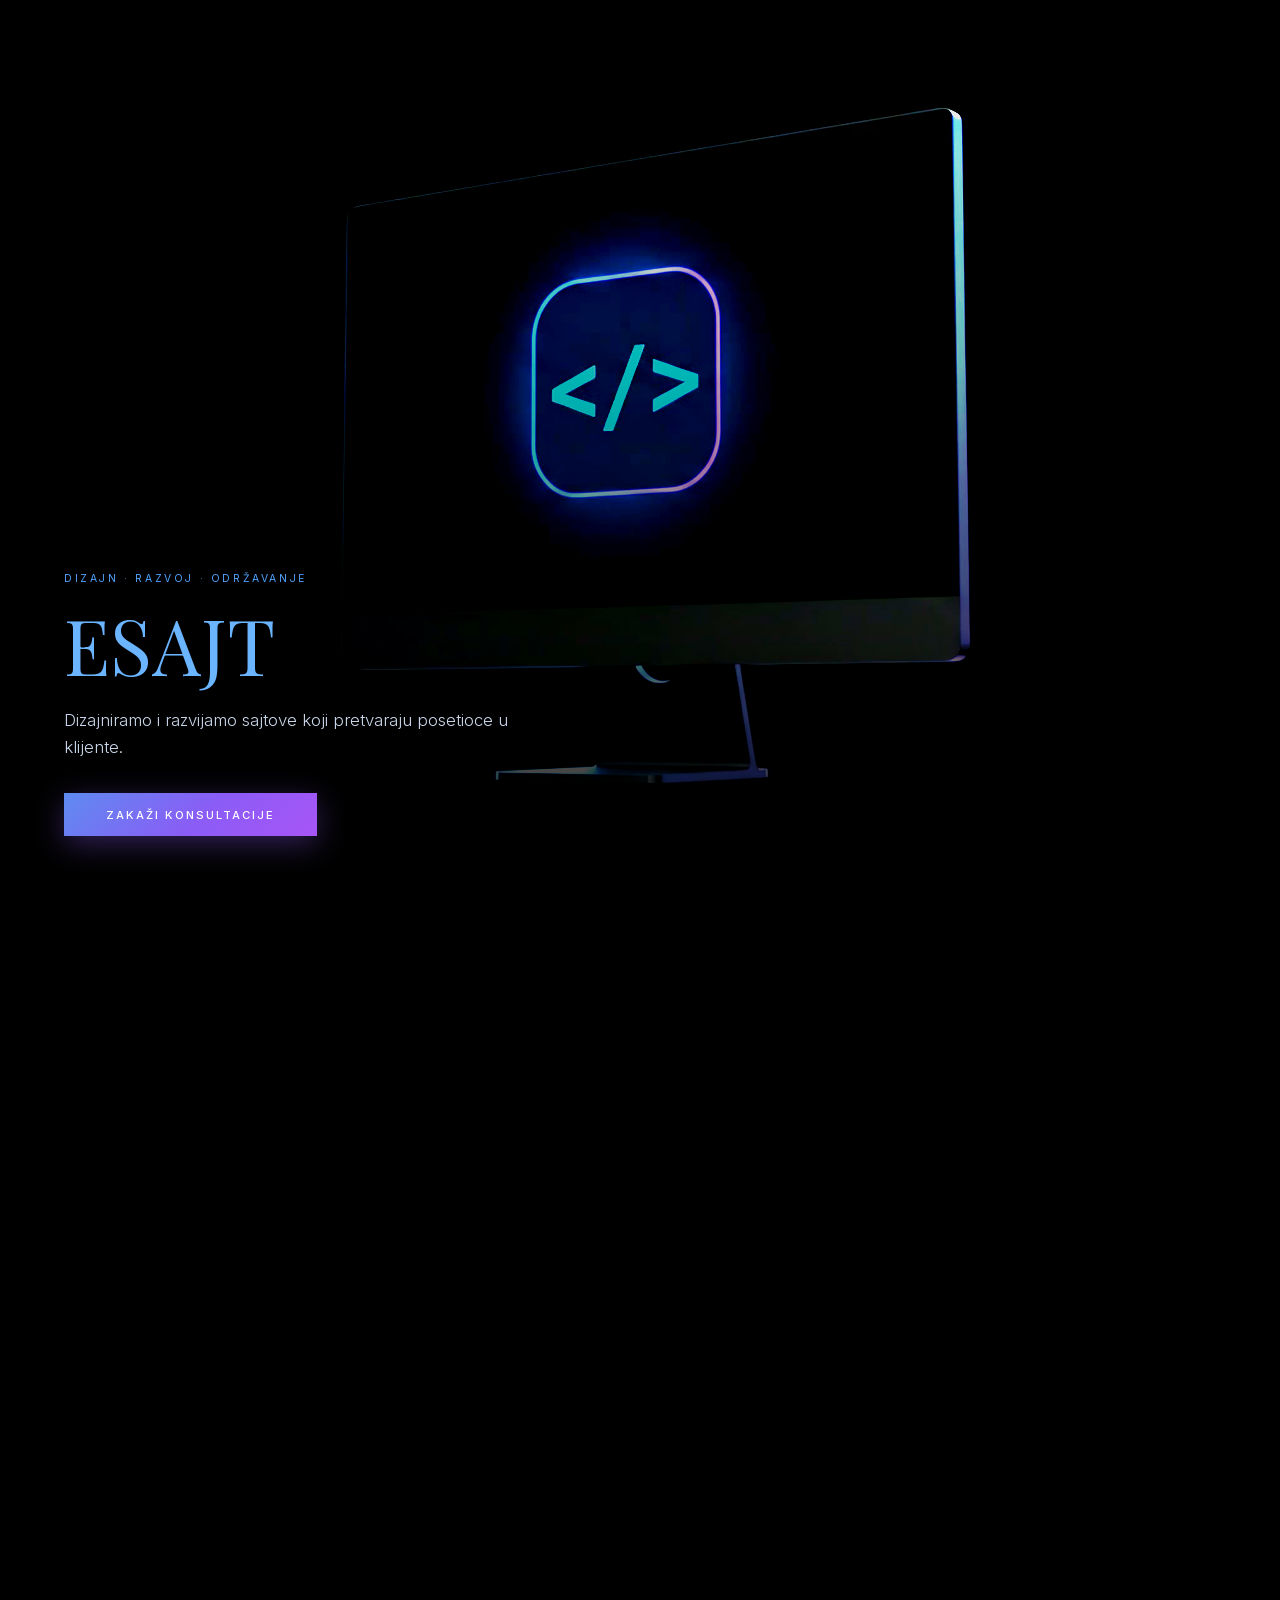
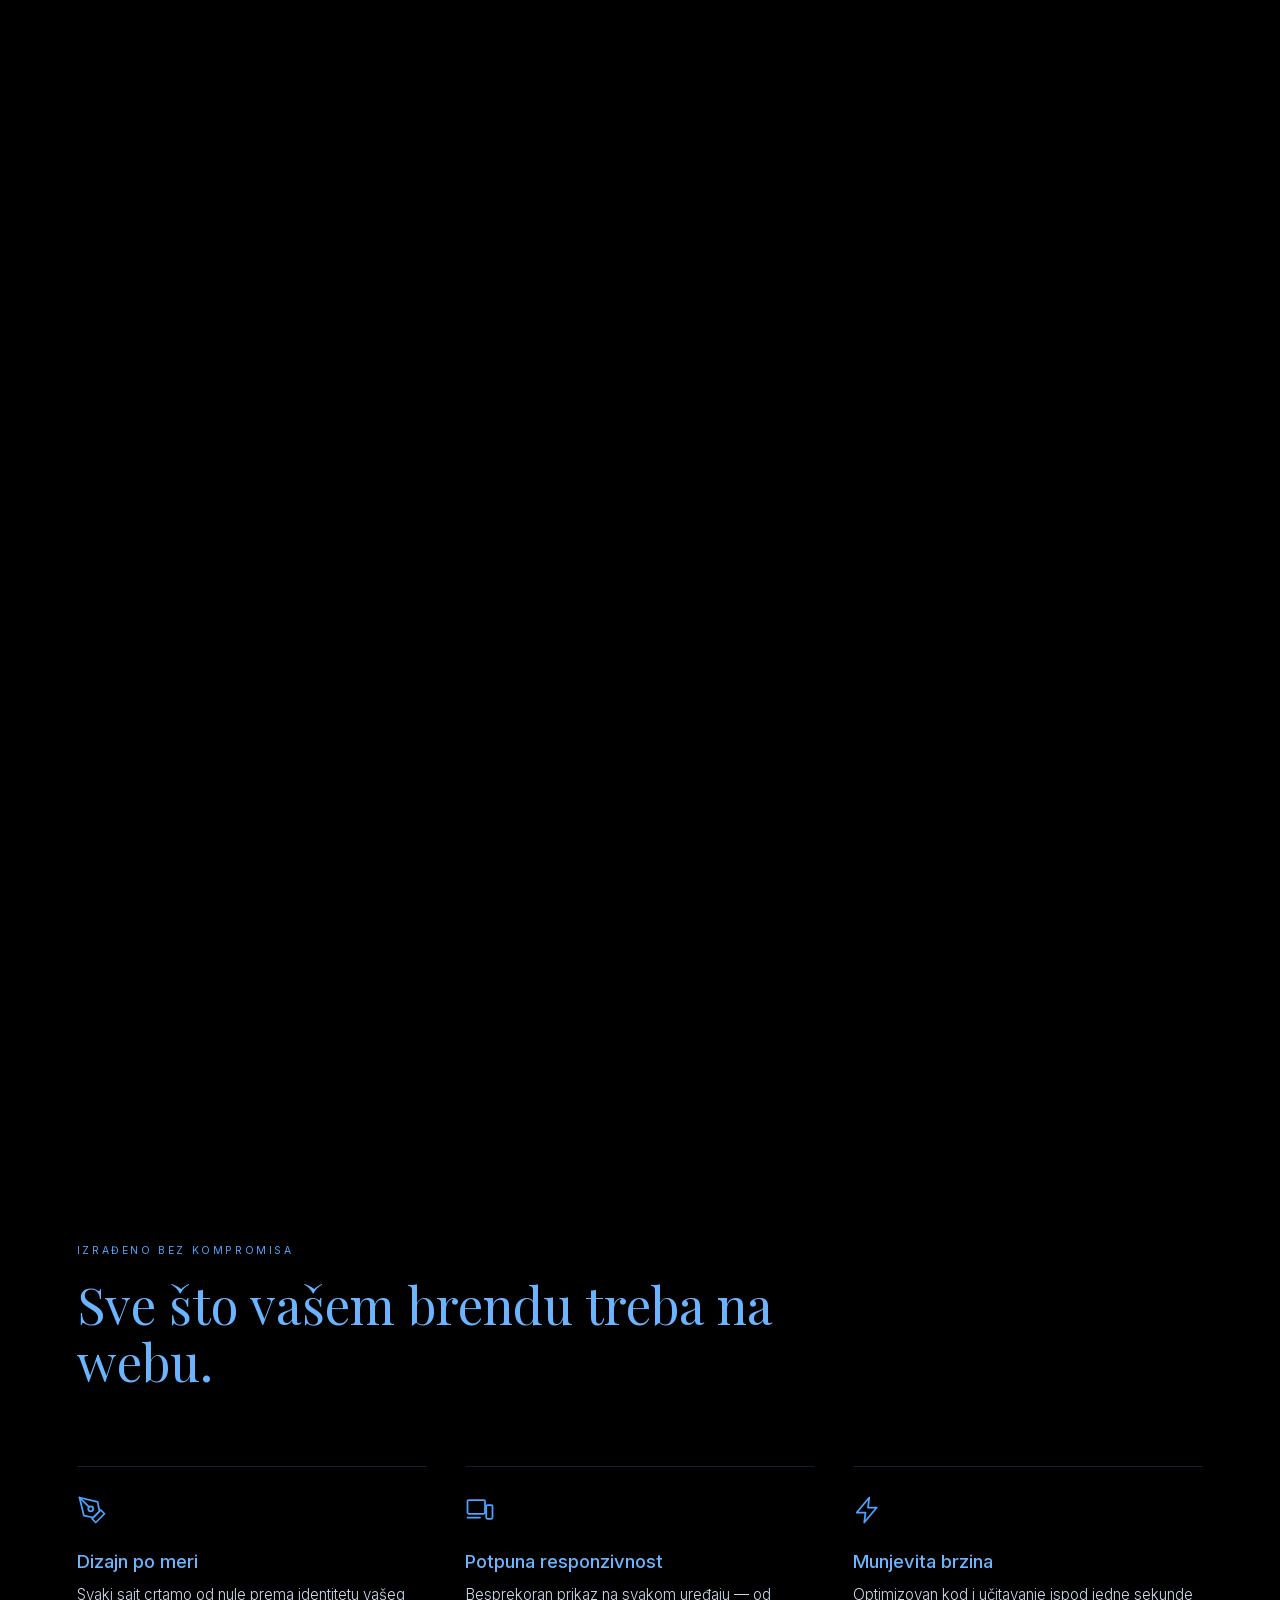
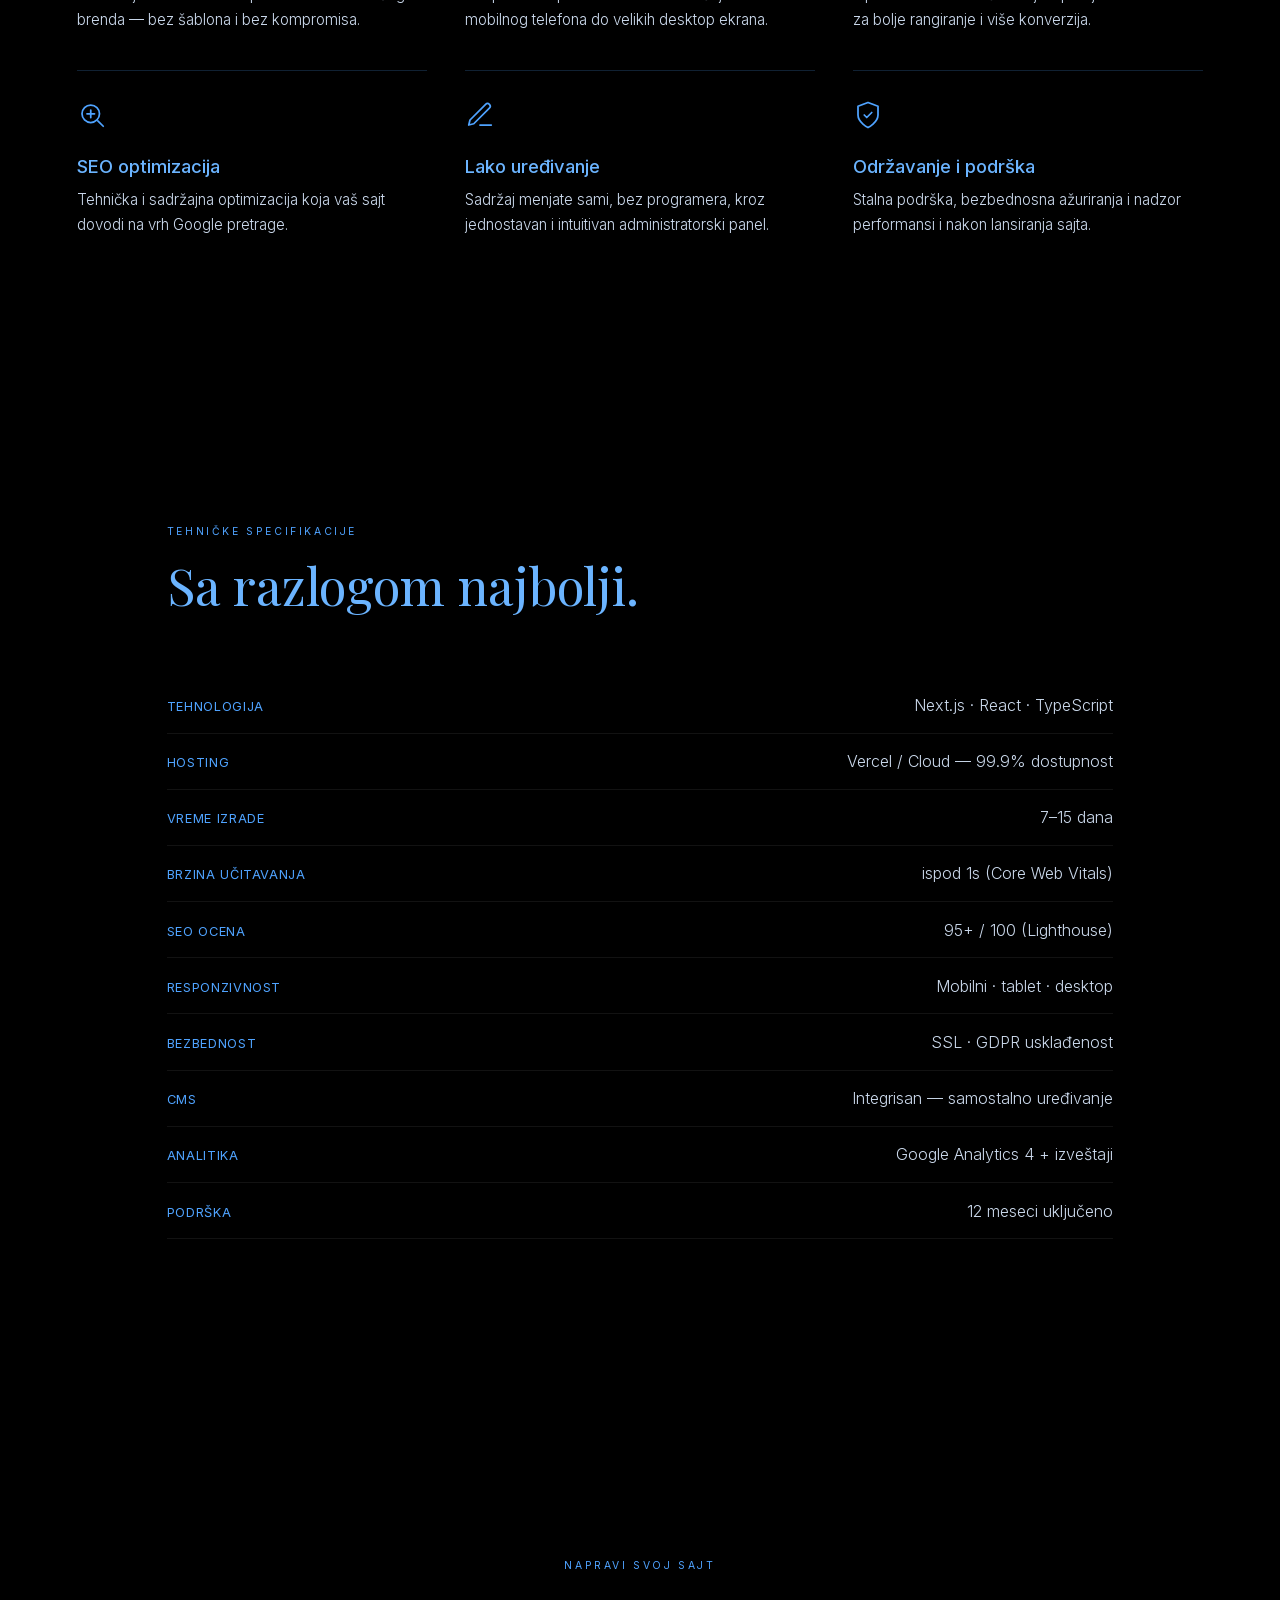
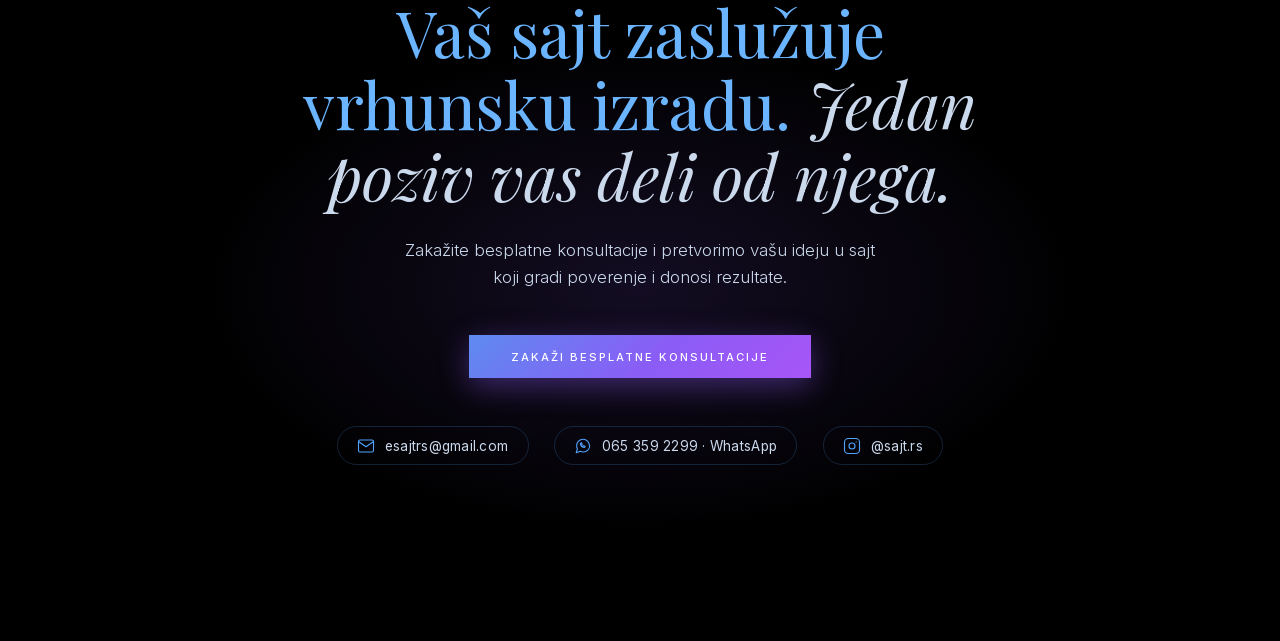
==== commit a9d0d915: "Dodat favicon (logo) + meta/SEO (Open Graph, Twitter, canonical)" ====
--- a/index.html
+++ b/index.html
@@ -1 +1 @@
-<!DOCTYPE html><html lang="sr"><head><meta charSet="utf-8"/><meta name="viewport" content="width=device-width, initial-scale=1"/><link rel="stylesheet" href="/_next/static/css/2ff414e6df5d905f.css" data-precedence="next"/><link rel="preload" as="script" fetchPriority="low" href="/_next/static/chunks/webpack-e2562788dc7d69bf.js"/><script src="/_next/static/chunks/4bd1b696-49dfdb1645950f8a.js" async=""></script><script src="/_next/static/chunks/517-ef08c556f626c120.js" async=""></script><script src="/_next/static/chunks/main-app-865ecf3162cc69d2.js" async=""></script><script src="/_next/static/chunks/912-37006269fd186bc6.js" async=""></script><script src="/_next/static/chunks/app/page-a8eeb2bedf5b5b64.js" async=""></script><title>ESAJT — Web Studio</title><meta name="description" content="ESAJT dizajnira i razvija sajtove koji pretvaraju posetioce u klijente. Brzo, responzivno i optimizovano za pretragu."/><script src="/_next/static/chunks/polyfills-42372ed130431b0a.js" noModule=""></script></head><body class="__variable_557fa6 __variable_60ab6d"><main style="background:#000"><div style="height:300vh;position:relative"><div style="position:sticky;top:0;width:100vw;height:100vh;overflow:hidden;background:#000"><canvas style="display:block;width:100%;height:100%;filter:brightness(1.85) saturate(1.8) contrast(1.35)"></canvas><div style="position:absolute;inset:0;display:flex;flex-direction:column;justify-content:flex-end;padding:clamp(1.5rem, 5vw, 5rem);pointer-events:none;background:linear-gradient(to top, rgba(0,0,0,0.88) 0%, rgba(0,0,0,0.35) 50%, transparent 100%)"><span style="font-family:var(--font-inter);font-size:0.65rem;letter-spacing:0.25em;text-transform:uppercase;color:var(--blue);margin-bottom:1.2rem;opacity:0;transform:translateY(16px)">Dizajn · Razvoj · Održavanje</span><h1 style="font-family:var(--font-playfair);font-weight:400;font-size:clamp(2.4rem, 6vw, 5.5rem);line-height:1.05;color:var(--blue-strong);margin:0;opacity:0;transform:translateY(24px)">ESAJT</h1><p style="font-family:var(--font-inter);font-weight:300;font-size:1.05rem;line-height:1.6;color:var(--body);max-width:460px;margin-top:1.4rem;opacity:0;transform:translateY(24px)">Dizajniramo i razvijamo sajtove koji pretvaraju posetioce u klijente.</p><a href="#kontakt" style="align-self:flex-start;margin-top:2rem;background:var(--purple-grad);color:#ffffff;font-family:var(--font-inter);font-weight:500;font-size:0.7rem;letter-spacing:0.18em;text-transform:uppercase;padding:0.9rem 2.6rem;text-decoration:none;pointer-events:auto;box-shadow:0 8px 30px rgba(139,92,246,0.35);opacity:0;transform:translateY(24px)">Zakaži konsultacije</a></div></div></div><section style="background:#000;padding:clamp(5rem, 12vw, 9rem) clamp(1.5rem, 6vw, 6rem);max-width:1280px;margin:0 auto"><span style="display:block;font-family:var(--font-inter);font-size:0.65rem;letter-spacing:0.25em;text-transform:uppercase;color:var(--blue);margin-bottom:1.2rem;opacity:0;transform:translateY(24px)">Izrađeno bez kompromisa</span><h2 style="font-family:var(--font-playfair);font-weight:400;font-size:clamp(2rem, 4vw, 3.5rem);line-height:1.1;color:var(--blue-strong);max-width:720px;margin-bottom:clamp(3rem, 6vw, 5rem);opacity:0;transform:translateY(24px)">Sve što vašem brendu treba na webu.</h2><div style="display:grid;grid-template-columns:repeat(auto-fill, minmax(300px, 1fr));gap:clamp(1.5rem, 3vw, 2.5rem)"><div style="border-top:1px solid var(--border-subtle);padding-top:1.8rem;opacity:0;transform:translateY(24px)"><div style="margin-bottom:1.3rem"><svg width="30" height="30" viewBox="0 0 24 24" fill="none" stroke="var(--blue)" stroke-width="1.4" stroke-linecap="round" stroke-linejoin="round"><path d="M12 19l7-7 3 3-7 7-3-3z"></path><path d="M18 13l-1.5-7.5L2 2l3.5 14.5L13 18l5-5z"></path><path d="M2 2l7.586 7.586"></path><circle cx="11" cy="11" r="2"></circle></svg></div><h3 style="font-family:var(--font-inter);font-weight:500;font-size:1.15rem;color:var(--blue-strong);margin-bottom:0.7rem">Dizajn po meri</h3><p style="font-family:var(--font-inter);font-weight:300;font-size:0.95rem;line-height:1.6;color:var(--body)">Svaki sajt crtamo od nule prema identitetu vašeg brenda — bez šablona i bez kompromisa.</p></div><div style="border-top:1px solid var(--border-subtle);padding-top:1.8rem;opacity:0;transform:translateY(24px)"><div style="margin-bottom:1.3rem"><svg width="30" height="30" viewBox="0 0 24 24" fill="none" stroke="var(--blue)" stroke-width="1.4" stroke-linecap="round" stroke-linejoin="round"><rect x="2" y="4" width="14" height="11" rx="1"></rect><rect x="17" y="8" width="5" height="11" rx="1"></rect><path d="M2 18h10"></path></svg></div><h3 style="font-family:var(--font-inter);font-weight:500;font-size:1.15rem;color:var(--blue-strong);margin-bottom:0.7rem">Potpuna responzivnost</h3><p style="font-family:var(--font-inter);font-weight:300;font-size:0.95rem;line-height:1.6;color:var(--body)">Besprekoran prikaz na svakom uređaju — od mobilnog telefona do velikih desktop ekrana.</p></div><div style="border-top:1px solid var(--border-subtle);padding-top:1.8rem;opacity:0;transform:translateY(24px)"><div style="margin-bottom:1.3rem"><svg width="30" height="30" viewBox="0 0 24 24" fill="none" stroke="var(--blue)" stroke-width="1.4" stroke-linecap="round" stroke-linejoin="round"><path d="M13 2L3 14h7l-1 8 10-12h-7l1-8z"></path></svg></div><h3 style="font-family:var(--font-inter);font-weight:500;font-size:1.15rem;color:var(--blue-strong);margin-bottom:0.7rem">Munjevita brzina</h3><p style="font-family:var(--font-inter);font-weight:300;font-size:0.95rem;line-height:1.6;color:var(--body)">Optimizovan kod i učitavanje ispod jedne sekunde za bolje rangiranje i više konverzija.</p></div><div style="border-top:1px solid var(--border-subtle);padding-top:1.8rem;opacity:0;transform:translateY(24px)"><div style="margin-bottom:1.3rem"><svg width="30" height="30" viewBox="0 0 24 24" fill="none" stroke="var(--blue)" stroke-width="1.4" stroke-linecap="round" stroke-linejoin="round"><circle cx="11" cy="11" r="7"></circle><path d="M21 21l-4.35-4.35"></path><path d="M8 11h6M11 8v6"></path></svg></div><h3 style="font-family:var(--font-inter);font-weight:500;font-size:1.15rem;color:var(--blue-strong);margin-bottom:0.7rem">SEO optimizacija</h3><p style="font-family:var(--font-inter);font-weight:300;font-size:0.95rem;line-height:1.6;color:var(--body)">Tehnička i sadržajna optimizacija koja vaš sajt dovodi na vrh Google pretrage.</p></div><div style="border-top:1px solid var(--border-subtle);padding-top:1.8rem;opacity:0;transform:translateY(24px)"><div style="margin-bottom:1.3rem"><svg width="30" height="30" viewBox="0 0 24 24" fill="none" stroke="var(--blue)" stroke-width="1.4" stroke-linecap="round" stroke-linejoin="round"><path d="M12 20h9"></path><path d="M16.5 3.5a2.12 2.12 0 0 1 3 3L7 19l-4 1 1-4 12.5-12.5z"></path></svg></div><h3 style="font-family:var(--font-inter);font-weight:500;font-size:1.15rem;color:var(--blue-strong);margin-bottom:0.7rem">Lako uređivanje</h3><p style="font-family:var(--font-inter);font-weight:300;font-size:0.95rem;line-height:1.6;color:var(--body)">Sadržaj menjate sami, bez programera, kroz jednostavan i intuitivan administratorski panel.</p></div><div style="border-top:1px solid var(--border-subtle);padding-top:1.8rem;opacity:0;transform:translateY(24px)"><div style="margin-bottom:1.3rem"><svg width="30" height="30" viewBox="0 0 24 24" fill="none" stroke="var(--blue)" stroke-width="1.4" stroke-linecap="round" stroke-linejoin="round"><path d="M12 22s8-4 8-10V5l-8-3-8 3v7c0 6 8 10 8 10z"></path><path d="M9 12l2 2 4-4"></path></svg></div><h3 style="font-family:var(--font-inter);font-weight:500;font-size:1.15rem;color:var(--blue-strong);margin-bottom:0.7rem">Održavanje i podrška</h3><p style="font-family:var(--font-inter);font-weight:300;font-size:0.95rem;line-height:1.6;color:var(--body)">Stalna podrška, bezbednosna ažuriranja i nadzor performansi i nakon lansiranja sajta.</p></div></div></section><section style="background:#000;padding:clamp(5rem, 12vw, 9rem) clamp(1.5rem, 6vw, 6rem);max-width:1100px;margin:0 auto"><span style="display:block;font-family:var(--font-inter);font-size:0.65rem;letter-spacing:0.25em;text-transform:uppercase;color:var(--blue);margin-bottom:1.2rem;opacity:0;transform:translateY(24px)">Tehničke specifikacije</span><h2 style="font-family:var(--font-playfair);font-weight:400;font-size:clamp(2rem, 4vw, 3.5rem);line-height:1.1;color:var(--blue-strong);margin-bottom:clamp(2.5rem, 5vw, 4rem);opacity:0;transform:translateY(24px)">Sa razlogom najbolji.</h2><div><div style="display:flex;justify-content:space-between;align-items:baseline;gap:1.5rem;padding:1.1rem 0;border-bottom:1px solid var(--row-border);opacity:0;transform:translateY(24px)"><span style="font-family:var(--font-inter);font-weight:400;font-size:0.8rem;letter-spacing:0.05em;text-transform:uppercase;color:var(--blue);flex-shrink:0">Tehnologija</span><span style="font-family:var(--font-inter);font-weight:300;font-size:1rem;color:var(--body);text-align:right">Next.js · React · TypeScript</span></div><div style="display:flex;justify-content:space-between;align-items:baseline;gap:1.5rem;padding:1.1rem 0;border-bottom:1px solid var(--row-border);opacity:0;transform:translateY(24px)"><span style="font-family:var(--font-inter);font-weight:400;font-size:0.8rem;letter-spacing:0.05em;text-transform:uppercase;color:var(--blue);flex-shrink:0">Hosting</span><span style="font-family:var(--font-inter);font-weight:300;font-size:1rem;color:var(--body);text-align:right">Vercel / Cloud — 99.9% dostupnost</span></div><div style="display:flex;justify-content:space-between;align-items:baseline;gap:1.5rem;padding:1.1rem 0;border-bottom:1px solid var(--row-border);opacity:0;transform:translateY(24px)"><span style="font-family:var(--font-inter);font-weight:400;font-size:0.8rem;letter-spacing:0.05em;text-transform:uppercase;color:var(--blue);flex-shrink:0">Vreme izrade</span><span style="font-family:var(--font-inter);font-weight:300;font-size:1rem;color:var(--body);text-align:right">7–15 dana</span></div><div style="display:flex;justify-content:space-between;align-items:baseline;gap:1.5rem;padding:1.1rem 0;border-bottom:1px solid var(--row-border);opacity:0;transform:translateY(24px)"><span style="font-family:var(--font-inter);font-weight:400;font-size:0.8rem;letter-spacing:0.05em;text-transform:uppercase;color:var(--blue);flex-shrink:0">Brzina učitavanja</span><span style="font-family:var(--font-inter);font-weight:300;font-size:1rem;color:var(--body);text-align:right">ispod 1s (Core Web Vitals)</span></div><div style="display:flex;justify-content:space-between;align-items:baseline;gap:1.5rem;padding:1.1rem 0;border-bottom:1px solid var(--row-border);opacity:0;transform:translateY(24px)"><span style="font-family:var(--font-inter);font-weight:400;font-size:0.8rem;letter-spacing:0.05em;text-transform:uppercase;color:var(--blue);flex-shrink:0">SEO ocena</span><span style="font-family:var(--font-inter);font-weight:300;font-size:1rem;color:var(--body);text-align:right">95+ / 100 (Lighthouse)</span></div><div style="display:flex;justify-content:space-between;align-items:baseline;gap:1.5rem;padding:1.1rem 0;border-bottom:1px solid var(--row-border);opacity:0;transform:translateY(24px)"><span style="font-family:var(--font-inter);font-weight:400;font-size:0.8rem;letter-spacing:0.05em;text-transform:uppercase;color:var(--blue);flex-shrink:0">Responzivnost</span><span style="font-family:var(--font-inter);font-weight:300;font-size:1rem;color:var(--body);text-align:right">Mobilni · tablet · desktop</span></div><div style="display:flex;justify-content:space-between;align-items:baseline;gap:1.5rem;padding:1.1rem 0;border-bottom:1px solid var(--row-border);opacity:0;transform:translateY(24px)"><span style="font-family:var(--font-inter);font-weight:400;font-size:0.8rem;letter-spacing:0.05em;text-transform:uppercase;color:var(--blue);flex-shrink:0">Bezbednost</span><span style="font-family:var(--font-inter);font-weight:300;font-size:1rem;color:var(--body);text-align:right">SSL · GDPR usklađenost</span></div><div style="display:flex;justify-content:space-between;align-items:baseline;gap:1.5rem;padding:1.1rem 0;border-bottom:1px solid var(--row-border);opacity:0;transform:translateY(24px)"><span style="font-family:var(--font-inter);font-weight:400;font-size:0.8rem;letter-spacing:0.05em;text-transform:uppercase;color:var(--blue);flex-shrink:0">CMS</span><span style="font-family:var(--font-inter);font-weight:300;font-size:1rem;color:var(--body);text-align:right">Integrisan — samostalno uređivanje</span></div><div style="display:flex;justify-content:space-between;align-items:baseline;gap:1.5rem;padding:1.1rem 0;border-bottom:1px solid var(--row-border);opacity:0;transform:translateY(24px)"><span style="font-family:var(--font-inter);font-weight:400;font-size:0.8rem;letter-spacing:0.05em;text-transform:uppercase;color:var(--blue);flex-shrink:0">Analitika</span><span style="font-family:var(--font-inter);font-weight:300;font-size:1rem;color:var(--body);text-align:right">Google Analytics 4 + izveštaji</span></div><div style="display:flex;justify-content:space-between;align-items:baseline;gap:1.5rem;padding:1.1rem 0;border-bottom:1px solid var(--row-border);opacity:0;transform:translateY(24px)"><span style="font-family:var(--font-inter);font-weight:400;font-size:0.8rem;letter-spacing:0.05em;text-transform:uppercase;color:var(--blue);flex-shrink:0">Podrška</span><span style="font-family:var(--font-inter);font-weight:300;font-size:1rem;color:var(--body);text-align:right">12 meseci uključeno</span></div></div></section><section id="kontakt" style="background:#000;width:100%;text-align:center;padding:clamp(6rem, 14vw, 11rem) clamp(1.5rem, 6vw, 6rem);position:relative;overflow:hidden"><div style="position:absolute;left:50%;bottom:12%;width:min(900px, 90vw);height:500px;transform:translateX(-50%);background:radial-gradient(ellipse, rgba(139,92,246,0.14) 0%, transparent 70%);pointer-events:none"></div><div style="position:relative;max-width:720px;margin:0 auto"><span style="display:block;font-family:var(--font-inter);font-size:0.65rem;letter-spacing:0.25em;text-transform:uppercase;color:var(--blue);margin-bottom:1.5rem;opacity:0;transform:translateY(24px)">Napravi svoj sajt</span><h2 style="font-family:var(--font-playfair);font-weight:400;font-size:clamp(2.2rem, 5vw, 4.5rem);line-height:1.12;color:var(--blue-strong);margin-bottom:1.6rem;opacity:0;transform:translateY(24px)">Vaš sajt zaslužuje vrhunsku izradu.<!-- --> <span style="font-style:italic;color:var(--body)">Jedan poziv vas deli od njega.</span></h2><p style="font-family:var(--font-inter);font-weight:300;font-size:1.05rem;line-height:1.6;color:var(--body);max-width:480px;margin:0 auto 2.8rem;opacity:0;transform:translateY(24px)">Zakažite besplatne konsultacije i pretvorimo vašu ideju u sajt koji gradi poverenje i donosi rezultate.</p><a href="https://wa.me/381653592299" target="_blank" rel="noopener noreferrer" style="display:inline-block;background:var(--purple-grad);color:#ffffff;font-family:var(--font-inter);font-weight:500;font-size:0.7rem;letter-spacing:0.18em;text-transform:uppercase;padding:0.9rem 2.6rem;text-decoration:none;box-shadow:0 8px 30px rgba(139,92,246,0.4);opacity:0;transform:translateY(24px)">Zakaži besplatne konsultacije</a><div style="margin-top:3rem;display:flex;flex-wrap:wrap;justify-content:center;gap:0.9rem 1.6rem;opacity:0;transform:translateY(24px)"><a href="mailto:esajtrs@gmail.com" style="display:inline-flex;align-items:center;gap:0.6rem;font-family:var(--font-inter);font-weight:400;font-size:0.85rem;letter-spacing:0.02em;color:var(--body);text-decoration:none;border:1px solid var(--border-subtle);border-radius:999px;padding:0.6rem 1.2rem"><svg width="18" height="18" viewBox="0 0 24 24" fill="none" stroke="var(--blue)" stroke-width="1.5" stroke-linecap="round" stroke-linejoin="round"><rect x="2" y="4" width="20" height="16" rx="2"></rect><path d="m22 6-10 7L2 6"></path></svg>esajtrs@gmail.com</a><a href="https://wa.me/381653592299" target="_blank" rel="noopener noreferrer" style="display:inline-flex;align-items:center;gap:0.6rem;font-family:var(--font-inter);font-weight:400;font-size:0.85rem;letter-spacing:0.02em;color:var(--body);text-decoration:none;border:1px solid var(--border-subtle);border-radius:999px;padding:0.6rem 1.2rem"><svg width="18" height="18" viewBox="0 0 24 24" fill="none" stroke="var(--blue)" stroke-width="1.5" stroke-linecap="round" stroke-linejoin="round"><path d="M21 11.5a8.38 8.38 0 0 1-8.5 8.5 8.5 8.5 0 0 1-4-1L3 21l1.5-5.5a8.38 8.38 0 0 1-1-4A8.5 8.5 0 0 1 12 3a8.38 8.38 0 0 1 8.5 8.5z"></path><path d="M8.5 8.5c0 3 2.5 5.5 5.5 5.5l1-1.5-2-1-1 1c-1 0-2-1-2-2l1-1-1-2-1.5 1z"></path></svg>065 359 2299 · WhatsApp</a><a href="https://instagram.com/sajt.rs" target="_blank" rel="noopener noreferrer" style="display:inline-flex;align-items:center;gap:0.6rem;font-family:var(--font-inter);font-weight:400;font-size:0.85rem;letter-spacing:0.02em;color:var(--body);text-decoration:none;border:1px solid var(--border-subtle);border-radius:999px;padding:0.6rem 1.2rem"><svg width="18" height="18" viewBox="0 0 24 24" fill="none" stroke="var(--blue)" stroke-width="1.5" stroke-linecap="round" stroke-linejoin="round"><rect x="2" y="2" width="20" height="20" rx="5"></rect><circle cx="12" cy="12" r="4"></circle><line x1="17.5" y1="6.5" x2="17.5" y2="6.5"></line></svg>@sajt.rs</a></div></div></section></main><script src="/_next/static/chunks/webpack-e2562788dc7d69bf.js" async=""></script><script>(self.__next_f=self.__next_f||[]).push([0])</script><script>self.__next_f.push([1,"1:\"$Sreact.fragment\"\n2:I[5244,[],\"\"]\n3:I[3866,[],\"\"]\n4:I[9127,[\"912\",\"static/chunks/912-37006269fd186bc6.js\",\"974\",\"static/chunks/app/page-a8eeb2bedf5b5b64.js\"],\"default\"]\n5:I[4277,[\"912\",\"static/chunks/912-37006269fd186bc6.js\",\"974\",\"static/chunks/app/page-a8eeb2bedf5b5b64.js\"],\"default\"]\n6:I[3561,[\"912\",\"static/chunks/912-37006269fd186bc6.js\",\"974\",\"static/chunks/app/page-a8eeb2bedf5b5b64.js\"],\"default\"]\n7:I[8233,[\"912\",\"static/chunks/912-37006269fd186bc6.js\",\"974\",\"static/chunks/app/page-a8eeb2bedf5b5b64.js\"],\"default\"]\n8:I[6213,[],\"OutletBoundary\"]\na:I[6213,[],\"MetadataBoundary\"]\nc:I[6213,[],\"ViewportBoundary\"]\ne:I[4835,[],\"\"]\n:HL[\"/_next/static/css/2ff414e6df5d905f.css\",\"style\"]\n"])</script><script>self.__next_f.push([1,"0:{\"P\":null,\"b\":\"7YypDnRpk0NQ4hbktS0U7\",\"p\":\"\",\"c\":[\"\",\"\"],\"i\":false,\"f\":[[[\"\",{\"children\":[\"__PAGE__\",{}]},\"$undefined\",\"$undefined\",true],[\"\",[\"$\",\"$1\",\"c\",{\"children\":[[[\"$\",\"link\",\"0\",{\"rel\":\"stylesheet\",\"href\":\"/_next/static/css/2ff414e6df5d905f.css\",\"precedence\":\"next\",\"crossOrigin\":\"$undefined\",\"nonce\":\"$undefined\"}]],[\"$\",\"html\",null,{\"lang\":\"sr\",\"children\":[\"$\",\"body\",null,{\"className\":\"__variable_557fa6 __variable_60ab6d\",\"children\":[\"$\",\"$L2\",null,{\"parallelRouterKey\":\"children\",\"segmentPath\":[\"children\"],\"error\":\"$undefined\",\"errorStyles\":\"$undefined\",\"errorScripts\":\"$undefined\",\"template\":[\"$\",\"$L3\",null,{}],\"templateStyles\":\"$undefined\",\"templateScripts\":\"$undefined\",\"notFound\":[[],[[\"$\",\"title\",null,{\"children\":\"404: This page could not be found.\"}],[\"$\",\"div\",null,{\"style\":{\"fontFamily\":\"system-ui,\\\"Segoe UI\\\",Roboto,Helvetica,Arial,sans-serif,\\\"Apple Color Emoji\\\",\\\"Segoe UI Emoji\\\"\",\"height\":\"100vh\",\"textAlign\":\"center\",\"display\":\"flex\",\"flexDirection\":\"column\",\"alignItems\":\"center\",\"justifyContent\":\"center\"},\"children\":[\"$\",\"div\",null,{\"children\":[[\"$\",\"style\",null,{\"dangerouslySetInnerHTML\":{\"__html\":\"body{color:#000;background:#fff;margin:0}.next-error-h1{border-right:1px solid rgba(0,0,0,.3)}@media (prefers-color-scheme:dark){body{color:#fff;background:#000}.next-error-h1{border-right:1px solid rgba(255,255,255,.3)}}\"}}],[\"$\",\"h1\",null,{\"className\":\"next-error-h1\",\"style\":{\"display\":\"inline-block\",\"margin\":\"0 20px 0 0\",\"padding\":\"0 23px 0 0\",\"fontSize\":24,\"fontWeight\":500,\"verticalAlign\":\"top\",\"lineHeight\":\"49px\"},\"children\":404}],[\"$\",\"div\",null,{\"style\":{\"display\":\"inline-block\"},\"children\":[\"$\",\"h2\",null,{\"style\":{\"fontSize\":14,\"fontWeight\":400,\"lineHeight\":\"49px\",\"margin\":0},\"children\":\"This page could not be found.\"}]}]]}]}]]],\"forbidden\":\"$undefined\",\"unauthorized\":\"$undefined\"}]}]}]]}],{\"children\":[\"__PAGE__\",[\"$\",\"$1\",\"c\",{\"children\":[[\"$\",\"main\",null,{\"style\":{\"background\":\"#000\"},\"children\":[[\"$\",\"$L4\",null,{}],[\"$\",\"$L5\",null,{}],[\"$\",\"$L6\",null,{}],[\"$\",\"$L7\",null,{}]]}],null,[\"$\",\"$L8\",null,{\"children\":\"$L9\"}]]}],{},null,false]},null,false],[\"$\",\"$1\",\"h\",{\"children\":[null,[\"$\",\"$1\",\"-LyIKRhQNxVvjxDB_ufv5\",{\"children\":[[\"$\",\"$La\",null,{\"children\":\"$Lb\"}],[\"$\",\"$Lc\",null,{\"children\":\"$Ld\"}],null]}]]}],false]],\"m\":\"$undefined\",\"G\":[\"$e\",\"$undefined\"],\"s\":false,\"S\":true}\n"])</script><script>self.__next_f.push([1,"d:[[\"$\",\"meta\",\"0\",{\"name\":\"viewport\",\"content\":\"width=device-width, initial-scale=1\"}]]\nb:[[\"$\",\"meta\",\"0\",{\"charSet\":\"utf-8\"}],[\"$\",\"title\",\"1\",{\"children\":\"ESAJT — Web Studio\"}],[\"$\",\"meta\",\"2\",{\"name\":\"description\",\"content\":\"ESAJT dizajnira i razvija sajtove koji pretvaraju posetioce u klijente. Brzo, responzivno i optimizovano za pretragu.\"}]]\n"])</script><script>self.__next_f.push([1,"9:null\n"])</script></body></html>+<!DOCTYPE html><html lang="sr"><head><meta charSet="utf-8"/><meta name="viewport" content="width=device-width, initial-scale=1"/><link rel="stylesheet" href="/_next/static/css/2ff414e6df5d905f.css" data-precedence="next"/><link rel="preload" as="script" fetchPriority="low" href="/_next/static/chunks/webpack-e2562788dc7d69bf.js"/><script src="/_next/static/chunks/4bd1b696-49dfdb1645950f8a.js" async=""></script><script src="/_next/static/chunks/517-ef08c556f626c120.js" async=""></script><script src="/_next/static/chunks/main-app-865ecf3162cc69d2.js" async=""></script><script src="/_next/static/chunks/912-37006269fd186bc6.js" async=""></script><script src="/_next/static/chunks/app/page-a8eeb2bedf5b5b64.js" async=""></script><title>ESAJT — Izrada sajtova | Web Studio</title><meta name="description" content="ESAJT dizajnira i razvija moderne sajtove koji pretvaraju posetioce u klijente. Brzo, responzivno i optimizovano za Google. Izrada za 7–15 dana."/><meta name="keywords" content="izrada sajtova,izrada web sajtova,web dizajn,web studio,pravljenje sajtova,SEO optimizacija,responsivni sajtovi,ESAJT"/><meta name="robots" content="index, follow"/><link rel="canonical" href="https://esajt.info/"/><meta property="og:title" content="ESAJT — Izrada sajtova | Web Studio"/><meta property="og:description" content="ESAJT dizajnira i razvija moderne sajtove koji pretvaraju posetioce u klijente. Brzo, responzivno i optimizovano za Google. Izrada za 7–15 dana."/><meta property="og:url" content="https://esajt.info/"/><meta property="og:site_name" content="ESAJT"/><meta property="og:locale" content="sr_RS"/><meta property="og:image" content="https://esajt.info/og.jpg"/><meta property="og:image:width" content="1200"/><meta property="og:image:height" content="630"/><meta property="og:image:alt" content="ESAJT — Web Studio"/><meta property="og:type" content="website"/><meta name="twitter:card" content="summary_large_image"/><meta name="twitter:title" content="ESAJT — Izrada sajtova | Web Studio"/><meta name="twitter:description" content="ESAJT dizajnira i razvija moderne sajtove koji pretvaraju posetioce u klijente. Brzo, responzivno i optimizovano za Google. Izrada za 7–15 dana."/><meta name="twitter:image" content="https://esajt.info/og.jpg"/><link rel="icon" href="/icon.svg?b77f79cad48c9a5b" type="image/svg+xml" sizes="any"/><script src="/_next/static/chunks/polyfills-42372ed130431b0a.js" noModule=""></script></head><body class="__variable_557fa6 __variable_60ab6d"><main style="background:#000"><div style="height:300vh;position:relative"><div style="position:sticky;top:0;width:100vw;height:100vh;overflow:hidden;background:#000"><canvas style="display:block;width:100%;height:100%;filter:brightness(1.85) saturate(1.8) contrast(1.35)"></canvas><div style="position:absolute;inset:0;display:flex;flex-direction:column;justify-content:flex-end;padding:clamp(1.5rem, 5vw, 5rem);pointer-events:none;background:linear-gradient(to top, rgba(0,0,0,0.88) 0%, rgba(0,0,0,0.35) 50%, transparent 100%)"><span style="font-family:var(--font-inter);font-size:0.65rem;letter-spacing:0.25em;text-transform:uppercase;color:var(--blue);margin-bottom:1.2rem;opacity:0;transform:translateY(16px)">Dizajn · Razvoj · Održavanje</span><h1 style="font-family:var(--font-playfair);font-weight:400;font-size:clamp(2.4rem, 6vw, 5.5rem);line-height:1.05;color:var(--blue-strong);margin:0;opacity:0;transform:translateY(24px)">ESAJT</h1><p style="font-family:var(--font-inter);font-weight:300;font-size:1.05rem;line-height:1.6;color:var(--body);max-width:460px;margin-top:1.4rem;opacity:0;transform:translateY(24px)">Dizajniramo i razvijamo sajtove koji pretvaraju posetioce u klijente.</p><a href="#kontakt" style="align-self:flex-start;margin-top:2rem;background:var(--purple-grad);color:#ffffff;font-family:var(--font-inter);font-weight:500;font-size:0.7rem;letter-spacing:0.18em;text-transform:uppercase;padding:0.9rem 2.6rem;text-decoration:none;pointer-events:auto;box-shadow:0 8px 30px rgba(139,92,246,0.35);opacity:0;transform:translateY(24px)">Zakaži konsultacije</a></div></div></div><section style="background:#000;padding:clamp(5rem, 12vw, 9rem) clamp(1.5rem, 6vw, 6rem);max-width:1280px;margin:0 auto"><span style="display:block;font-family:var(--font-inter);font-size:0.65rem;letter-spacing:0.25em;text-transform:uppercase;color:var(--blue);margin-bottom:1.2rem;opacity:0;transform:translateY(24px)">Izrađeno bez kompromisa</span><h2 style="font-family:var(--font-playfair);font-weight:400;font-size:clamp(2rem, 4vw, 3.5rem);line-height:1.1;color:var(--blue-strong);max-width:720px;margin-bottom:clamp(3rem, 6vw, 5rem);opacity:0;transform:translateY(24px)">Sve što vašem brendu treba na webu.</h2><div style="display:grid;grid-template-columns:repeat(auto-fill, minmax(300px, 1fr));gap:clamp(1.5rem, 3vw, 2.5rem)"><div style="border-top:1px solid var(--border-subtle);padding-top:1.8rem;opacity:0;transform:translateY(24px)"><div style="margin-bottom:1.3rem"><svg width="30" height="30" viewBox="0 0 24 24" fill="none" stroke="var(--blue)" stroke-width="1.4" stroke-linecap="round" stroke-linejoin="round"><path d="M12 19l7-7 3 3-7 7-3-3z"></path><path d="M18 13l-1.5-7.5L2 2l3.5 14.5L13 18l5-5z"></path><path d="M2 2l7.586 7.586"></path><circle cx="11" cy="11" r="2"></circle></svg></div><h3 style="font-family:var(--font-inter);font-weight:500;font-size:1.15rem;color:var(--blue-strong);margin-bottom:0.7rem">Dizajn po meri</h3><p style="font-family:var(--font-inter);font-weight:300;font-size:0.95rem;line-height:1.6;color:var(--body)">Svaki sajt crtamo od nule prema identitetu vašeg brenda — bez šablona i bez kompromisa.</p></div><div style="border-top:1px solid var(--border-subtle);padding-top:1.8rem;opacity:0;transform:translateY(24px)"><div style="margin-bottom:1.3rem"><svg width="30" height="30" viewBox="0 0 24 24" fill="none" stroke="var(--blue)" stroke-width="1.4" stroke-linecap="round" stroke-linejoin="round"><rect x="2" y="4" width="14" height="11" rx="1"></rect><rect x="17" y="8" width="5" height="11" rx="1"></rect><path d="M2 18h10"></path></svg></div><h3 style="font-family:var(--font-inter);font-weight:500;font-size:1.15rem;color:var(--blue-strong);margin-bottom:0.7rem">Potpuna responzivnost</h3><p style="font-family:var(--font-inter);font-weight:300;font-size:0.95rem;line-height:1.6;color:var(--body)">Besprekoran prikaz na svakom uređaju — od mobilnog telefona do velikih desktop ekrana.</p></div><div style="border-top:1px solid var(--border-subtle);padding-top:1.8rem;opacity:0;transform:translateY(24px)"><div style="margin-bottom:1.3rem"><svg width="30" height="30" viewBox="0 0 24 24" fill="none" stroke="var(--blue)" stroke-width="1.4" stroke-linecap="round" stroke-linejoin="round"><path d="M13 2L3 14h7l-1 8 10-12h-7l1-8z"></path></svg></div><h3 style="font-family:var(--font-inter);font-weight:500;font-size:1.15rem;color:var(--blue-strong);margin-bottom:0.7rem">Munjevita brzina</h3><p style="font-family:var(--font-inter);font-weight:300;font-size:0.95rem;line-height:1.6;color:var(--body)">Optimizovan kod i učitavanje ispod jedne sekunde za bolje rangiranje i više konverzija.</p></div><div style="border-top:1px solid var(--border-subtle);padding-top:1.8rem;opacity:0;transform:translateY(24px)"><div style="margin-bottom:1.3rem"><svg width="30" height="30" viewBox="0 0 24 24" fill="none" stroke="var(--blue)" stroke-width="1.4" stroke-linecap="round" stroke-linejoin="round"><circle cx="11" cy="11" r="7"></circle><path d="M21 21l-4.35-4.35"></path><path d="M8 11h6M11 8v6"></path></svg></div><h3 style="font-family:var(--font-inter);font-weight:500;font-size:1.15rem;color:var(--blue-strong);margin-bottom:0.7rem">SEO optimizacija</h3><p style="font-family:var(--font-inter);font-weight:300;font-size:0.95rem;line-height:1.6;color:var(--body)">Tehnička i sadržajna optimizacija koja vaš sajt dovodi na vrh Google pretrage.</p></div><div style="border-top:1px solid var(--border-subtle);padding-top:1.8rem;opacity:0;transform:translateY(24px)"><div style="margin-bottom:1.3rem"><svg width="30" height="30" viewBox="0 0 24 24" fill="none" stroke="var(--blue)" stroke-width="1.4" stroke-linecap="round" stroke-linejoin="round"><path d="M12 20h9"></path><path d="M16.5 3.5a2.12 2.12 0 0 1 3 3L7 19l-4 1 1-4 12.5-12.5z"></path></svg></div><h3 style="font-family:var(--font-inter);font-weight:500;font-size:1.15rem;color:var(--blue-strong);margin-bottom:0.7rem">Lako uređivanje</h3><p style="font-family:var(--font-inter);font-weight:300;font-size:0.95rem;line-height:1.6;color:var(--body)">Sadržaj menjate sami, bez programera, kroz jednostavan i intuitivan administratorski panel.</p></div><div style="border-top:1px solid var(--border-subtle);padding-top:1.8rem;opacity:0;transform:translateY(24px)"><div style="margin-bottom:1.3rem"><svg width="30" height="30" viewBox="0 0 24 24" fill="none" stroke="var(--blue)" stroke-width="1.4" stroke-linecap="round" stroke-linejoin="round"><path d="M12 22s8-4 8-10V5l-8-3-8 3v7c0 6 8 10 8 10z"></path><path d="M9 12l2 2 4-4"></path></svg></div><h3 style="font-family:var(--font-inter);font-weight:500;font-size:1.15rem;color:var(--blue-strong);margin-bottom:0.7rem">Održavanje i podrška</h3><p style="font-family:var(--font-inter);font-weight:300;font-size:0.95rem;line-height:1.6;color:var(--body)">Stalna podrška, bezbednosna ažuriranja i nadzor performansi i nakon lansiranja sajta.</p></div></div></section><section style="background:#000;padding:clamp(5rem, 12vw, 9rem) clamp(1.5rem, 6vw, 6rem);max-width:1100px;margin:0 auto"><span style="display:block;font-family:var(--font-inter);font-size:0.65rem;letter-spacing:0.25em;text-transform:uppercase;color:var(--blue);margin-bottom:1.2rem;opacity:0;transform:translateY(24px)">Tehničke specifikacije</span><h2 style="font-family:var(--font-playfair);font-weight:400;font-size:clamp(2rem, 4vw, 3.5rem);line-height:1.1;color:var(--blue-strong);margin-bottom:clamp(2.5rem, 5vw, 4rem);opacity:0;transform:translateY(24px)">Sa razlogom najbolji.</h2><div><div style="display:flex;justify-content:space-between;align-items:baseline;gap:1.5rem;padding:1.1rem 0;border-bottom:1px solid var(--row-border);opacity:0;transform:translateY(24px)"><span style="font-family:var(--font-inter);font-weight:400;font-size:0.8rem;letter-spacing:0.05em;text-transform:uppercase;color:var(--blue);flex-shrink:0">Tehnologija</span><span style="font-family:var(--font-inter);font-weight:300;font-size:1rem;color:var(--body);text-align:right">Next.js · React · TypeScript</span></div><div style="display:flex;justify-content:space-between;align-items:baseline;gap:1.5rem;padding:1.1rem 0;border-bottom:1px solid var(--row-border);opacity:0;transform:translateY(24px)"><span style="font-family:var(--font-inter);font-weight:400;font-size:0.8rem;letter-spacing:0.05em;text-transform:uppercase;color:var(--blue);flex-shrink:0">Hosting</span><span style="font-family:var(--font-inter);font-weight:300;font-size:1rem;color:var(--body);text-align:right">Vercel / Cloud — 99.9% dostupnost</span></div><div style="display:flex;justify-content:space-between;align-items:baseline;gap:1.5rem;padding:1.1rem 0;border-bottom:1px solid var(--row-border);opacity:0;transform:translateY(24px)"><span style="font-family:var(--font-inter);font-weight:400;font-size:0.8rem;letter-spacing:0.05em;text-transform:uppercase;color:var(--blue);flex-shrink:0">Vreme izrade</span><span style="font-family:var(--font-inter);font-weight:300;font-size:1rem;color:var(--body);text-align:right">7–15 dana</span></div><div style="display:flex;justify-content:space-between;align-items:baseline;gap:1.5rem;padding:1.1rem 0;border-bottom:1px solid var(--row-border);opacity:0;transform:translateY(24px)"><span style="font-family:var(--font-inter);font-weight:400;font-size:0.8rem;letter-spacing:0.05em;text-transform:uppercase;color:var(--blue);flex-shrink:0">Brzina učitavanja</span><span style="font-family:var(--font-inter);font-weight:300;font-size:1rem;color:var(--body);text-align:right">ispod 1s (Core Web Vitals)</span></div><div style="display:flex;justify-content:space-between;align-items:baseline;gap:1.5rem;padding:1.1rem 0;border-bottom:1px solid var(--row-border);opacity:0;transform:translateY(24px)"><span style="font-family:var(--font-inter);font-weight:400;font-size:0.8rem;letter-spacing:0.05em;text-transform:uppercase;color:var(--blue);flex-shrink:0">SEO ocena</span><span style="font-family:var(--font-inter);font-weight:300;font-size:1rem;color:var(--body);text-align:right">95+ / 100 (Lighthouse)</span></div><div style="display:flex;justify-content:space-between;align-items:baseline;gap:1.5rem;padding:1.1rem 0;border-bottom:1px solid var(--row-border);opacity:0;transform:translateY(24px)"><span style="font-family:var(--font-inter);font-weight:400;font-size:0.8rem;letter-spacing:0.05em;text-transform:uppercase;color:var(--blue);flex-shrink:0">Responzivnost</span><span style="font-family:var(--font-inter);font-weight:300;font-size:1rem;color:var(--body);text-align:right">Mobilni · tablet · desktop</span></div><div style="display:flex;justify-content:space-between;align-items:baseline;gap:1.5rem;padding:1.1rem 0;border-bottom:1px solid var(--row-border);opacity:0;transform:translateY(24px)"><span style="font-family:var(--font-inter);font-weight:400;font-size:0.8rem;letter-spacing:0.05em;text-transform:uppercase;color:var(--blue);flex-shrink:0">Bezbednost</span><span style="font-family:var(--font-inter);font-weight:300;font-size:1rem;color:var(--body);text-align:right">SSL · GDPR usklađenost</span></div><div style="display:flex;justify-content:space-between;align-items:baseline;gap:1.5rem;padding:1.1rem 0;border-bottom:1px solid var(--row-border);opacity:0;transform:translateY(24px)"><span style="font-family:var(--font-inter);font-weight:400;font-size:0.8rem;letter-spacing:0.05em;text-transform:uppercase;color:var(--blue);flex-shrink:0">CMS</span><span style="font-family:var(--font-inter);font-weight:300;font-size:1rem;color:var(--body);text-align:right">Integrisan — samostalno uređivanje</span></div><div style="display:flex;justify-content:space-between;align-items:baseline;gap:1.5rem;padding:1.1rem 0;border-bottom:1px solid var(--row-border);opacity:0;transform:translateY(24px)"><span style="font-family:var(--font-inter);font-weight:400;font-size:0.8rem;letter-spacing:0.05em;text-transform:uppercase;color:var(--blue);flex-shrink:0">Analitika</span><span style="font-family:var(--font-inter);font-weight:300;font-size:1rem;color:var(--body);text-align:right">Google Analytics 4 + izveštaji</span></div><div style="display:flex;justify-content:space-between;align-items:baseline;gap:1.5rem;padding:1.1rem 0;border-bottom:1px solid var(--row-border);opacity:0;transform:translateY(24px)"><span style="font-family:var(--font-inter);font-weight:400;font-size:0.8rem;letter-spacing:0.05em;text-transform:uppercase;color:var(--blue);flex-shrink:0">Podrška</span><span style="font-family:var(--font-inter);font-weight:300;font-size:1rem;color:var(--body);text-align:right">12 meseci uključeno</span></div></div></section><section id="kontakt" style="background:#000;width:100%;text-align:center;padding:clamp(6rem, 14vw, 11rem) clamp(1.5rem, 6vw, 6rem);position:relative;overflow:hidden"><div style="position:absolute;left:50%;bottom:12%;width:min(900px, 90vw);height:500px;transform:translateX(-50%);background:radial-gradient(ellipse, rgba(139,92,246,0.14) 0%, transparent 70%);pointer-events:none"></div><div style="position:relative;max-width:720px;margin:0 auto"><span style="display:block;font-family:var(--font-inter);font-size:0.65rem;letter-spacing:0.25em;text-transform:uppercase;color:var(--blue);margin-bottom:1.5rem;opacity:0;transform:translateY(24px)">Napravi svoj sajt</span><h2 style="font-family:var(--font-playfair);font-weight:400;font-size:clamp(2.2rem, 5vw, 4.5rem);line-height:1.12;color:var(--blue-strong);margin-bottom:1.6rem;opacity:0;transform:translateY(24px)">Vaš sajt zaslužuje vrhunsku izradu.<!-- --> <span style="font-style:italic;color:var(--body)">Jedan poziv vas deli od njega.</span></h2><p style="font-family:var(--font-inter);font-weight:300;font-size:1.05rem;line-height:1.6;color:var(--body);max-width:480px;margin:0 auto 2.8rem;opacity:0;transform:translateY(24px)">Zakažite besplatne konsultacije i pretvorimo vašu ideju u sajt koji gradi poverenje i donosi rezultate.</p><a href="https://wa.me/381653592299" target="_blank" rel="noopener noreferrer" style="display:inline-block;background:var(--purple-grad);color:#ffffff;font-family:var(--font-inter);font-weight:500;font-size:0.7rem;letter-spacing:0.18em;text-transform:uppercase;padding:0.9rem 2.6rem;text-decoration:none;box-shadow:0 8px 30px rgba(139,92,246,0.4);opacity:0;transform:translateY(24px)">Zakaži besplatne konsultacije</a><div style="margin-top:3rem;display:flex;flex-wrap:wrap;justify-content:center;gap:0.9rem 1.6rem;opacity:0;transform:translateY(24px)"><a href="mailto:esajtrs@gmail.com" style="display:inline-flex;align-items:center;gap:0.6rem;font-family:var(--font-inter);font-weight:400;font-size:0.85rem;letter-spacing:0.02em;color:var(--body);text-decoration:none;border:1px solid var(--border-subtle);border-radius:999px;padding:0.6rem 1.2rem"><svg width="18" height="18" viewBox="0 0 24 24" fill="none" stroke="var(--blue)" stroke-width="1.5" stroke-linecap="round" stroke-linejoin="round"><rect x="2" y="4" width="20" height="16" rx="2"></rect><path d="m22 6-10 7L2 6"></path></svg>esajtrs@gmail.com</a><a href="https://wa.me/381653592299" target="_blank" rel="noopener noreferrer" style="display:inline-flex;align-items:center;gap:0.6rem;font-family:var(--font-inter);font-weight:400;font-size:0.85rem;letter-spacing:0.02em;color:var(--body);text-decoration:none;border:1px solid var(--border-subtle);border-radius:999px;padding:0.6rem 1.2rem"><svg width="18" height="18" viewBox="0 0 24 24" fill="none" stroke="var(--blue)" stroke-width="1.5" stroke-linecap="round" stroke-linejoin="round"><path d="M21 11.5a8.38 8.38 0 0 1-8.5 8.5 8.5 8.5 0 0 1-4-1L3 21l1.5-5.5a8.38 8.38 0 0 1-1-4A8.5 8.5 0 0 1 12 3a8.38 8.38 0 0 1 8.5 8.5z"></path><path d="M8.5 8.5c0 3 2.5 5.5 5.5 5.5l1-1.5-2-1-1 1c-1 0-2-1-2-2l1-1-1-2-1.5 1z"></path></svg>065 359 2299 · WhatsApp</a><a href="https://instagram.com/sajt.rs" target="_blank" rel="noopener noreferrer" style="display:inline-flex;align-items:center;gap:0.6rem;font-family:var(--font-inter);font-weight:400;font-size:0.85rem;letter-spacing:0.02em;color:var(--body);text-decoration:none;border:1px solid var(--border-subtle);border-radius:999px;padding:0.6rem 1.2rem"><svg width="18" height="18" viewBox="0 0 24 24" fill="none" stroke="var(--blue)" stroke-width="1.5" stroke-linecap="round" stroke-linejoin="round"><rect x="2" y="2" width="20" height="20" rx="5"></rect><circle cx="12" cy="12" r="4"></circle><line x1="17.5" y1="6.5" x2="17.5" y2="6.5"></line></svg>@sajt.rs</a></div></div></section></main><script src="/_next/static/chunks/webpack-e2562788dc7d69bf.js" async=""></script><script>(self.__next_f=self.__next_f||[]).push([0])</script><script>self.__next_f.push([1,"1:\"$Sreact.fragment\"\n2:I[5244,[],\"\"]\n3:I[3866,[],\"\"]\n4:I[9127,[\"912\",\"static/chunks/912-37006269fd186bc6.js\",\"974\",\"static/chunks/app/page-a8eeb2bedf5b5b64.js\"],\"default\"]\n5:I[4277,[\"912\",\"static/chunks/912-37006269fd186bc6.js\",\"974\",\"static/chunks/app/page-a8eeb2bedf5b5b64.js\"],\"default\"]\n6:I[3561,[\"912\",\"static/chunks/912-37006269fd186bc6.js\",\"974\",\"static/chunks/app/page-a8eeb2bedf5b5b64.js\"],\"default\"]\n7:I[8233,[\"912\",\"static/chunks/912-37006269fd186bc6.js\",\"974\",\"static/chunks/app/page-a8eeb2bedf5b5b64.js\"],\"default\"]\n8:I[6213,[],\"OutletBoundary\"]\na:I[6213,[],\"MetadataBoundary\"]\nc:I[6213,[],\"ViewportBoundary\"]\ne:I[4835,[],\"\"]\n:HL[\"/_next/static/css/2ff414e6df5d905f.css\",\"style\"]\n"])</script><script>self.__next_f.push([1,"0:{\"P\":null,\"b\":\"7RGu-SCpFAbv3td6lYmyj\",\"p\":\"\",\"c\":[\"\",\"\"],\"i\":false,\"f\":[[[\"\",{\"children\":[\"__PAGE__\",{}]},\"$undefined\",\"$undefined\",true],[\"\",[\"$\",\"$1\",\"c\",{\"children\":[[[\"$\",\"link\",\"0\",{\"rel\":\"stylesheet\",\"href\":\"/_next/static/css/2ff414e6df5d905f.css\",\"precedence\":\"next\",\"crossOrigin\":\"$undefined\",\"nonce\":\"$undefined\"}]],[\"$\",\"html\",null,{\"lang\":\"sr\",\"children\":[\"$\",\"body\",null,{\"className\":\"__variable_557fa6 __variable_60ab6d\",\"children\":[\"$\",\"$L2\",null,{\"parallelRouterKey\":\"children\",\"segmentPath\":[\"children\"],\"error\":\"$undefined\",\"errorStyles\":\"$undefined\",\"errorScripts\":\"$undefined\",\"template\":[\"$\",\"$L3\",null,{}],\"templateStyles\":\"$undefined\",\"templateScripts\":\"$undefined\",\"notFound\":[[],[[\"$\",\"title\",null,{\"children\":\"404: This page could not be found.\"}],[\"$\",\"div\",null,{\"style\":{\"fontFamily\":\"system-ui,\\\"Segoe UI\\\",Roboto,Helvetica,Arial,sans-serif,\\\"Apple Color Emoji\\\",\\\"Segoe UI Emoji\\\"\",\"height\":\"100vh\",\"textAlign\":\"center\",\"display\":\"flex\",\"flexDirection\":\"column\",\"alignItems\":\"center\",\"justifyContent\":\"center\"},\"children\":[\"$\",\"div\",null,{\"children\":[[\"$\",\"style\",null,{\"dangerouslySetInnerHTML\":{\"__html\":\"body{color:#000;background:#fff;margin:0}.next-error-h1{border-right:1px solid rgba(0,0,0,.3)}@media (prefers-color-scheme:dark){body{color:#fff;background:#000}.next-error-h1{border-right:1px solid rgba(255,255,255,.3)}}\"}}],[\"$\",\"h1\",null,{\"className\":\"next-error-h1\",\"style\":{\"display\":\"inline-block\",\"margin\":\"0 20px 0 0\",\"padding\":\"0 23px 0 0\",\"fontSize\":24,\"fontWeight\":500,\"verticalAlign\":\"top\",\"lineHeight\":\"49px\"},\"children\":404}],[\"$\",\"div\",null,{\"style\":{\"display\":\"inline-block\"},\"children\":[\"$\",\"h2\",null,{\"style\":{\"fontSize\":14,\"fontWeight\":400,\"lineHeight\":\"49px\",\"margin\":0},\"children\":\"This page could not be found.\"}]}]]}]}]]],\"forbidden\":\"$undefined\",\"unauthorized\":\"$undefined\"}]}]}]]}],{\"children\":[\"__PAGE__\",[\"$\",\"$1\",\"c\",{\"children\":[[\"$\",\"main\",null,{\"style\":{\"background\":\"#000\"},\"children\":[[\"$\",\"$L4\",null,{}],[\"$\",\"$L5\",null,{}],[\"$\",\"$L6\",null,{}],[\"$\",\"$L7\",null,{}]]}],null,[\"$\",\"$L8\",null,{\"children\":\"$L9\"}]]}],{},null,false]},null,false],[\"$\",\"$1\",\"h\",{\"children\":[null,[\"$\",\"$1\",\"5nB7GRnUXT4LwNZLVTAVm\",{\"children\":[[\"$\",\"$La\",null,{\"children\":\"$Lb\"}],[\"$\",\"$Lc\",null,{\"children\":\"$Ld\"}],null]}]]}],false]],\"m\":\"$undefined\",\"G\":[\"$e\",\"$undefined\"],\"s\":false,\"S\":true}\n"])</script><script>self.__next_f.push([1,"d:[[\"$\",\"meta\",\"0\",{\"name\":\"viewport\",\"content\":\"width=device-width, initial-scale=1\"}]]\nb:[[\"$\",\"meta\",\"0\",{\"charSet\":\"utf-8\"}],[\"$\",\"title\",\"1\",{\"children\":\"ESAJT — Izrada sajtova | Web Studio\"}],[\"$\",\"meta\",\"2\",{\"name\":\"description\",\"content\":\"ESAJT dizajnira i razvija moderne sajtove koji pretvaraju posetioce u klijente. Brzo, responzivno i optimizovano za Google. Izrada za 7–15 dana.\"}],[\"$\",\"meta\",\"3\",{\"name\":\"keywords\",\"content\":\"izrada sajtova,izrada web sajtova,web dizajn,web studio,pravljenje sajtova,SEO optimizacija,responsivni sajtovi,ESAJT\"}],[\"$\",\"meta\",\"4\",{\"name\":\"robots\",\"content\":\"index, follow\"}],[\"$\",\"link\",\"5\",{\"rel\":\"canonical\",\"href\":\"https://esajt.info/\"}],[\"$\",\"meta\",\"6\",{\"property\":\"og:title\",\"content\":\"ESAJT — Izrada sajtova | Web Studio\"}],[\"$\",\"meta\",\"7\",{\"property\":\"og:description\",\"content\":\"ESAJT dizajnira i razvija moderne sajtove koji pretvaraju posetioce u klijente. Brzo, responzivno i optimizovano za Google. Izrada za 7–15 dana.\"}],[\"$\",\"meta\",\"8\",{\"property\":\"og:url\",\"content\":\"https://esajt.info/\"}],[\"$\",\"meta\",\"9\",{\"property\":\"og:site_name\",\"content\":\"ESAJT\"}],[\"$\",\"meta\",\"10\",{\"property\":\"og:locale\",\"content\":\"sr_RS\"}],[\"$\",\"meta\",\"11\",{\"property\":\"og:image\",\"content\":\"https://esajt.info/og.jpg\"}],[\"$\",\"meta\",\"12\",{\"property\":\"og:image:width\",\"content\":\"1200\"}],[\"$\",\"meta\",\"13\",{\"property\":\"og:image:height\",\"content\":\"630\"}],[\"$\",\"meta\",\"14\",{\"property\":\"og:image:alt\",\"content\":\"ESAJT — Web Studio\"}],[\"$\",\"meta\",\"15\",{\"property\":\"og:type\",\"content\":\"website\"}],[\"$\",\"meta\",\"16\",{\"name\":\"twitter:card\",\"content\":\"summary_large_image\"}],[\"$\",\"meta\",\"17\",{\"name\":\"twitter:title\",\"content\":\"ESAJT — Izrada sajtova | Web Studio\"}],[\"$\",\"meta\",\"18\",{\"name\":\"twitter:description\",\"content\":\"ESAJT dizajnira i razvija moderne sajtove koji pretvaraju posetioce u klijente. Brzo, responzivno i optimizovano za Google. Izrada za 7–15 dana.\"}],[\"$\",\"meta\",\"19\",{\"name\":\"twitter:image\",\"content\":\"https://esajt.info/og.jpg\"}],[\"$\",\"link\",\"20\",{\"rel\":\"icon\",\"href\":\"/icon.svg?b77f79ca"])</script><script>self.__next_f.push([1,"d48c9a5b\",\"type\":\"image/svg+xml\",\"sizes\":\"any\"}]]\n"])</script><script>self.__next_f.push([1,"9:null\n"])</script></body></html>
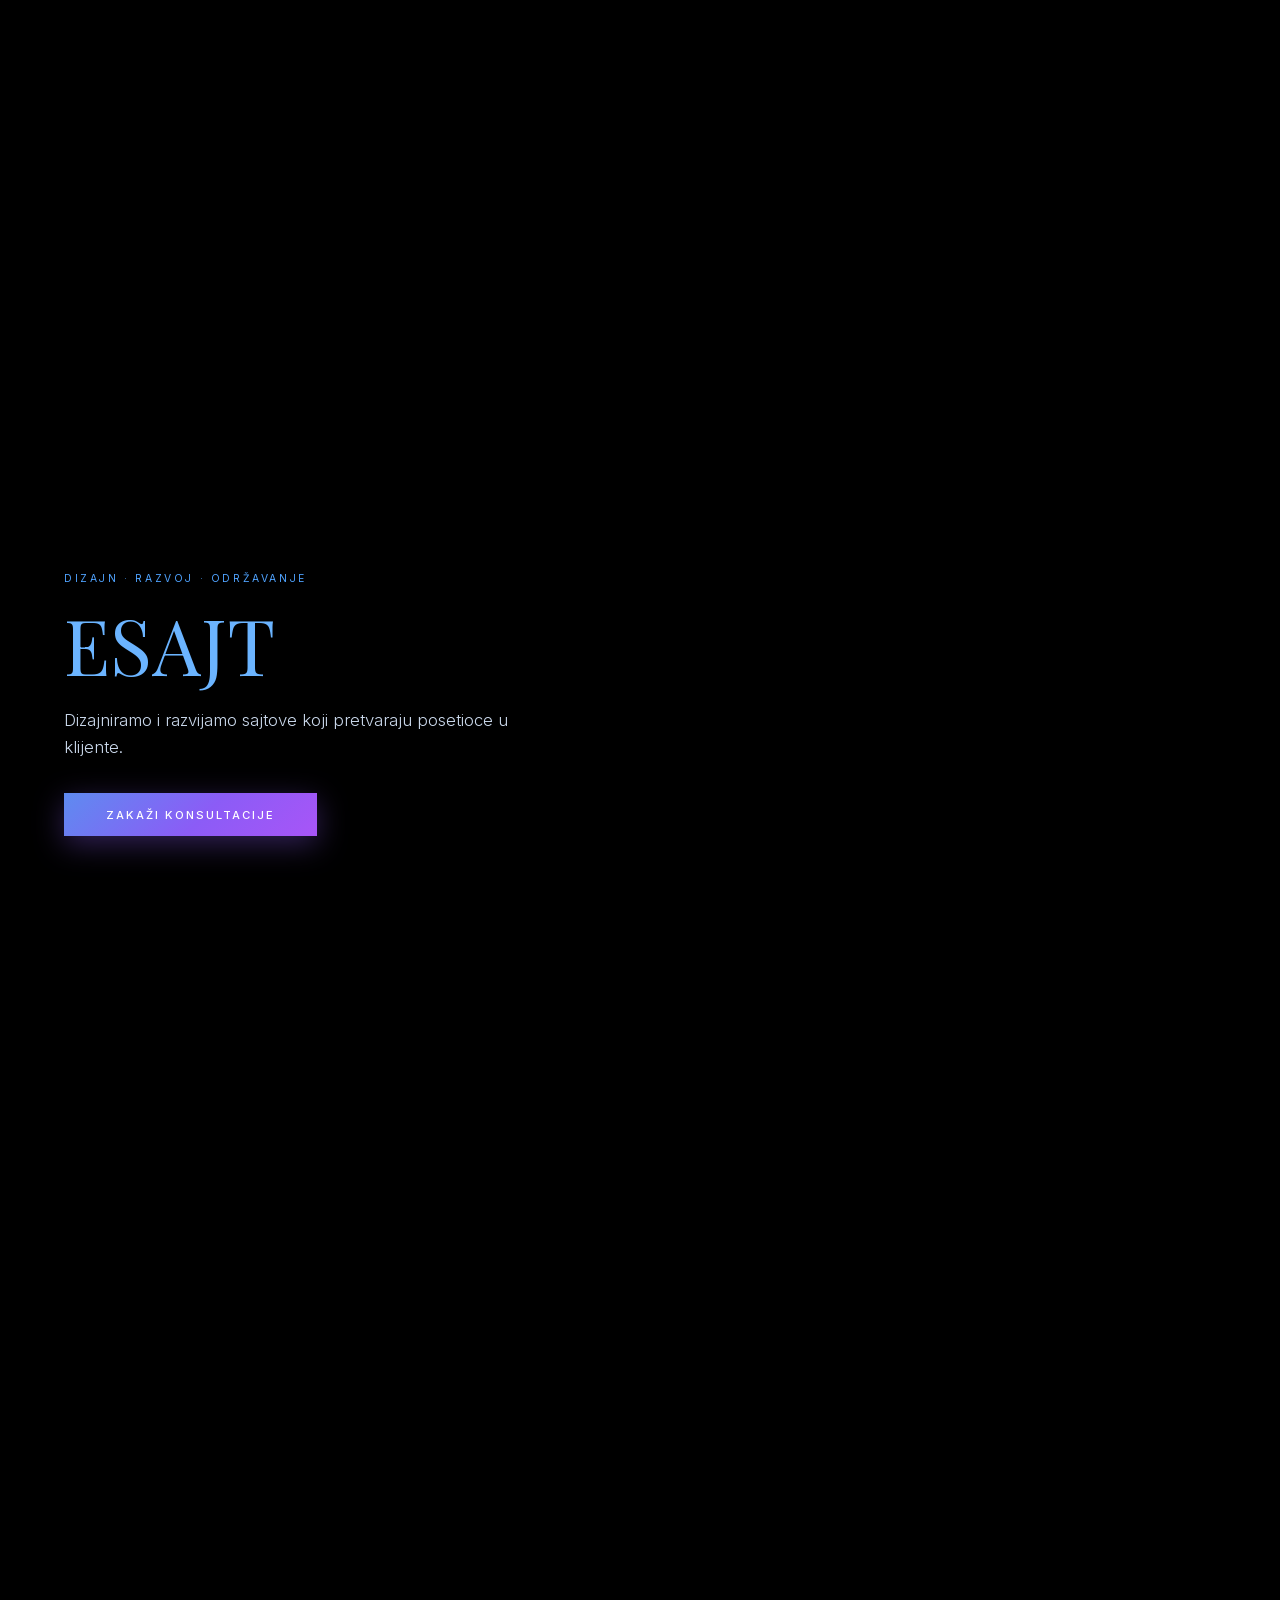
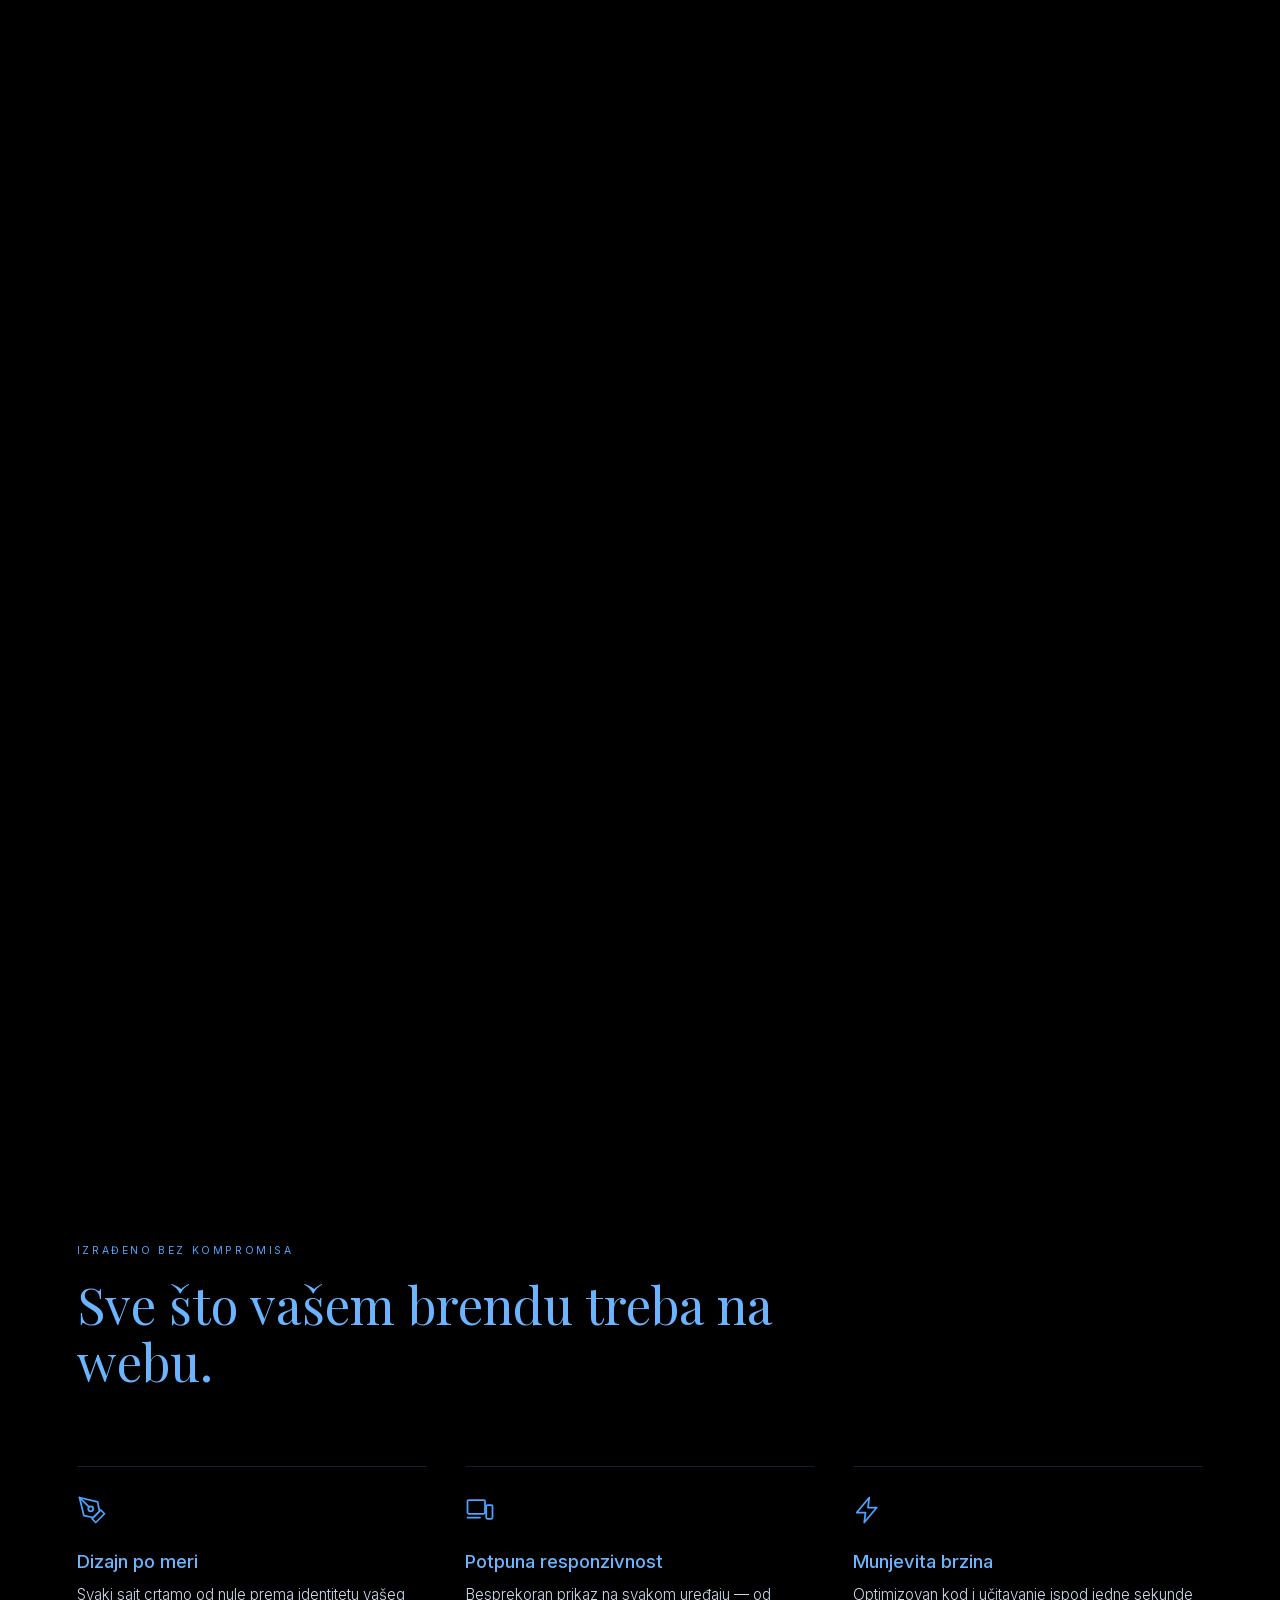
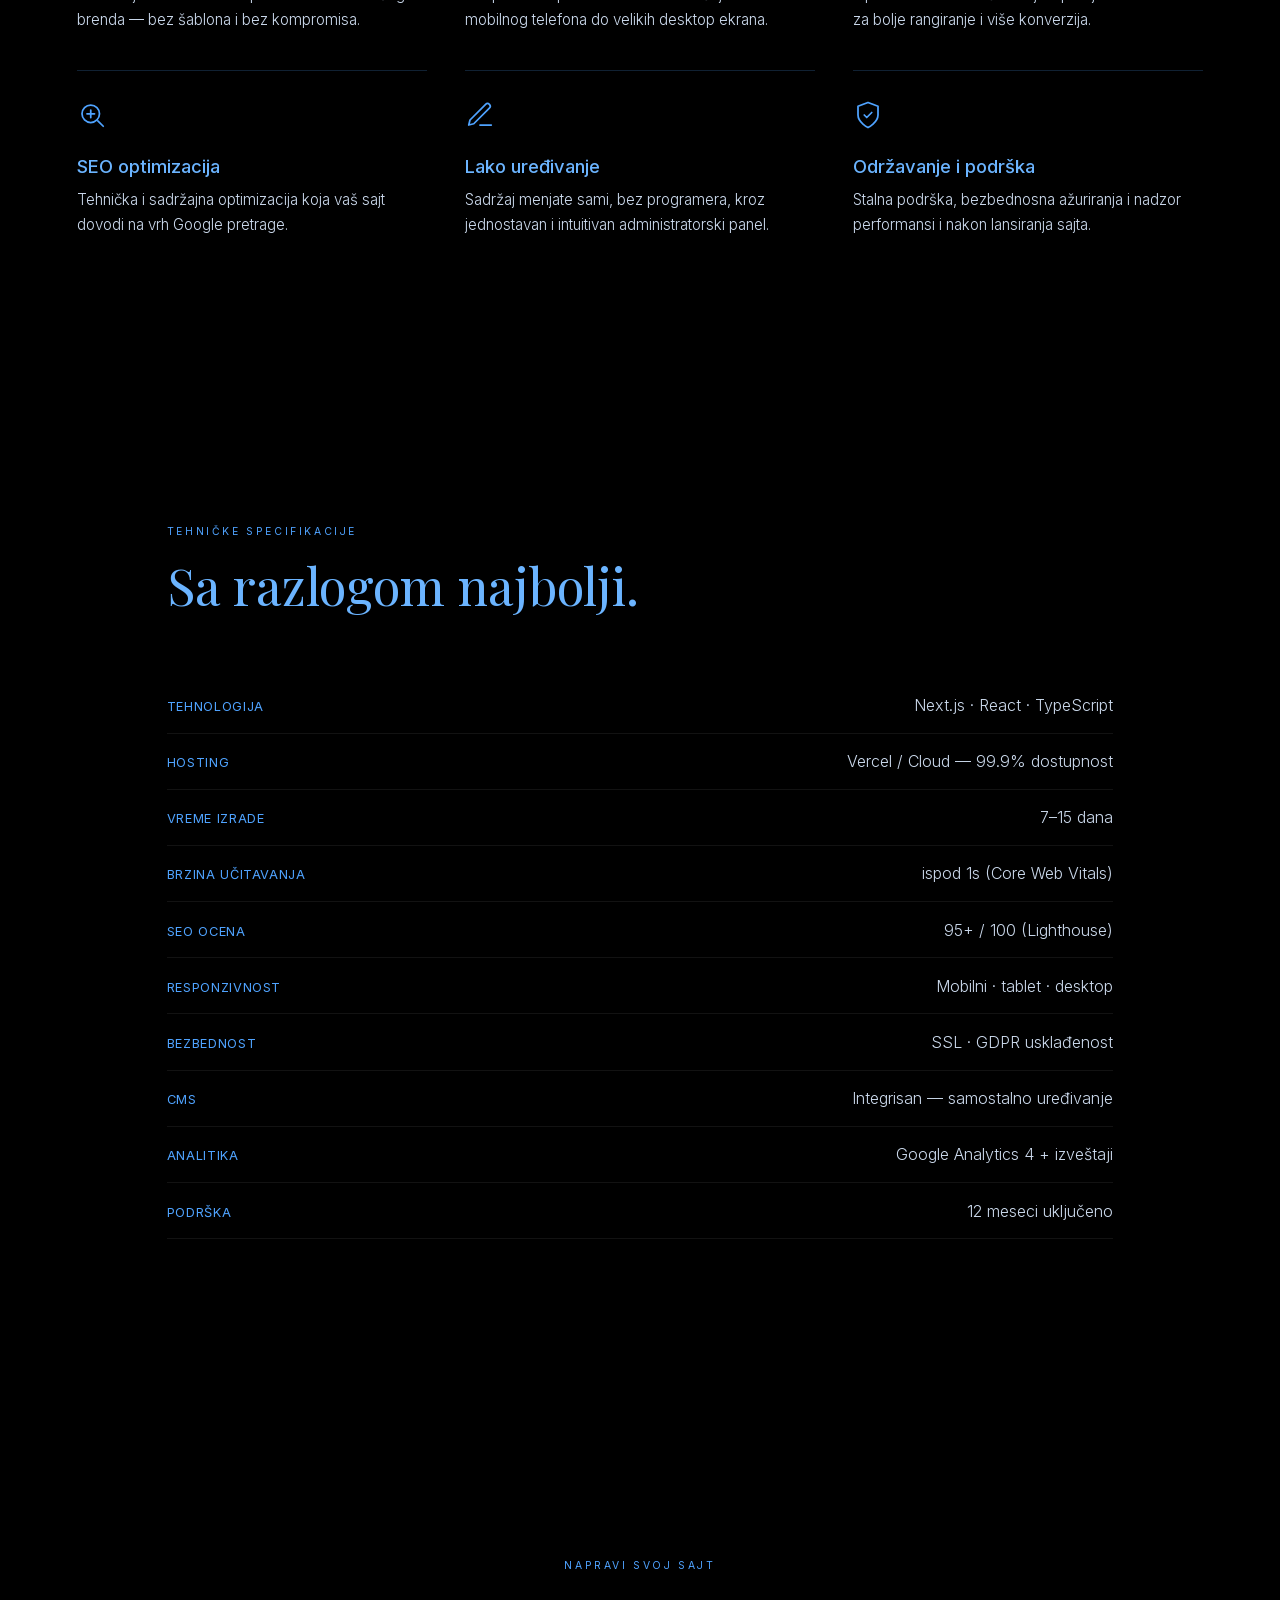
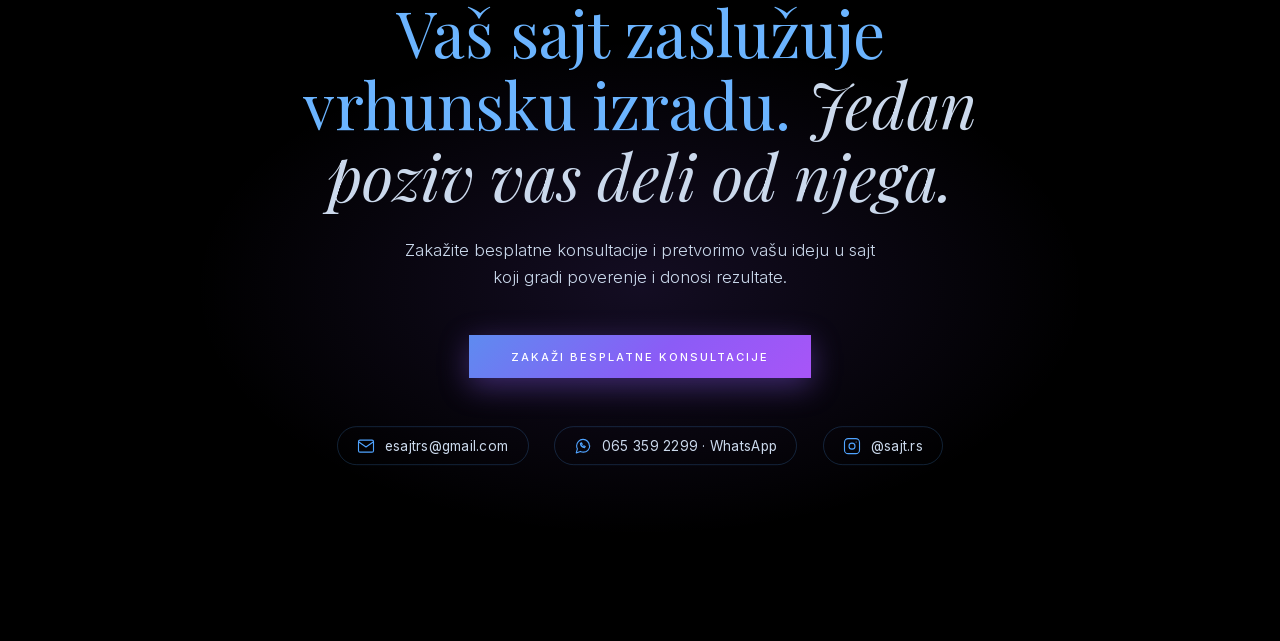
==== commit 1b17beba: "Mobilni fix: hero se iscrta odmah (ResizeObserver + retry crtanje)" ====
--- a/index.html
+++ b/index.html
@@ -1 +1 @@
-<!DOCTYPE html><html lang="sr"><head><meta charSet="utf-8"/><meta name="viewport" content="width=device-width, initial-scale=1"/><link rel="stylesheet" href="/_next/static/css/2ff414e6df5d905f.css" data-precedence="next"/><link rel="preload" as="script" fetchPriority="low" href="/_next/static/chunks/webpack-e2562788dc7d69bf.js"/><script src="/_next/static/chunks/4bd1b696-49dfdb1645950f8a.js" async=""></script><script src="/_next/static/chunks/517-ef08c556f626c120.js" async=""></script><script src="/_next/static/chunks/main-app-865ecf3162cc69d2.js" async=""></script><script src="/_next/static/chunks/912-37006269fd186bc6.js" async=""></script><script src="/_next/static/chunks/app/page-a8eeb2bedf5b5b64.js" async=""></script><title>ESAJT — Izrada sajtova | Web Studio</title><meta name="description" content="ESAJT dizajnira i razvija moderne sajtove koji pretvaraju posetioce u klijente. Brzo, responzivno i optimizovano za Google. Izrada za 7–15 dana."/><meta name="keywords" content="izrada sajtova,izrada web sajtova,web dizajn,web studio,pravljenje sajtova,SEO optimizacija,responsivni sajtovi,ESAJT"/><meta name="robots" content="index, follow"/><link rel="canonical" href="https://esajt.info/"/><meta property="og:title" content="ESAJT — Izrada sajtova | Web Studio"/><meta property="og:description" content="ESAJT dizajnira i razvija moderne sajtove koji pretvaraju posetioce u klijente. Brzo, responzivno i optimizovano za Google. Izrada za 7–15 dana."/><meta property="og:url" content="https://esajt.info/"/><meta property="og:site_name" content="ESAJT"/><meta property="og:locale" content="sr_RS"/><meta property="og:image" content="https://esajt.info/og.jpg"/><meta property="og:image:width" content="1200"/><meta property="og:image:height" content="630"/><meta property="og:image:alt" content="ESAJT — Web Studio"/><meta property="og:type" content="website"/><meta name="twitter:card" content="summary_large_image"/><meta name="twitter:title" content="ESAJT — Izrada sajtova | Web Studio"/><meta name="twitter:description" content="ESAJT dizajnira i razvija moderne sajtove koji pretvaraju posetioce u klijente. Brzo, responzivno i optimizovano za Google. Izrada za 7–15 dana."/><meta name="twitter:image" content="https://esajt.info/og.jpg"/><link rel="icon" href="/icon.svg?b77f79cad48c9a5b" type="image/svg+xml" sizes="any"/><script src="/_next/static/chunks/polyfills-42372ed130431b0a.js" noModule=""></script></head><body class="__variable_557fa6 __variable_60ab6d"><main style="background:#000"><div style="height:300vh;position:relative"><div style="position:sticky;top:0;width:100vw;height:100vh;overflow:hidden;background:#000"><canvas style="display:block;width:100%;height:100%;filter:brightness(1.85) saturate(1.8) contrast(1.35)"></canvas><div style="position:absolute;inset:0;display:flex;flex-direction:column;justify-content:flex-end;padding:clamp(1.5rem, 5vw, 5rem);pointer-events:none;background:linear-gradient(to top, rgba(0,0,0,0.88) 0%, rgba(0,0,0,0.35) 50%, transparent 100%)"><span style="font-family:var(--font-inter);font-size:0.65rem;letter-spacing:0.25em;text-transform:uppercase;color:var(--blue);margin-bottom:1.2rem;opacity:0;transform:translateY(16px)">Dizajn · Razvoj · Održavanje</span><h1 style="font-family:var(--font-playfair);font-weight:400;font-size:clamp(2.4rem, 6vw, 5.5rem);line-height:1.05;color:var(--blue-strong);margin:0;opacity:0;transform:translateY(24px)">ESAJT</h1><p style="font-family:var(--font-inter);font-weight:300;font-size:1.05rem;line-height:1.6;color:var(--body);max-width:460px;margin-top:1.4rem;opacity:0;transform:translateY(24px)">Dizajniramo i razvijamo sajtove koji pretvaraju posetioce u klijente.</p><a href="#kontakt" style="align-self:flex-start;margin-top:2rem;background:var(--purple-grad);color:#ffffff;font-family:var(--font-inter);font-weight:500;font-size:0.7rem;letter-spacing:0.18em;text-transform:uppercase;padding:0.9rem 2.6rem;text-decoration:none;pointer-events:auto;box-shadow:0 8px 30px rgba(139,92,246,0.35);opacity:0;transform:translateY(24px)">Zakaži konsultacije</a></div></div></div><section style="background:#000;padding:clamp(5rem, 12vw, 9rem) clamp(1.5rem, 6vw, 6rem);max-width:1280px;margin:0 auto"><span style="display:block;font-family:var(--font-inter);font-size:0.65rem;letter-spacing:0.25em;text-transform:uppercase;color:var(--blue);margin-bottom:1.2rem;opacity:0;transform:translateY(24px)">Izrađeno bez kompromisa</span><h2 style="font-family:var(--font-playfair);font-weight:400;font-size:clamp(2rem, 4vw, 3.5rem);line-height:1.1;color:var(--blue-strong);max-width:720px;margin-bottom:clamp(3rem, 6vw, 5rem);opacity:0;transform:translateY(24px)">Sve što vašem brendu treba na webu.</h2><div style="display:grid;grid-template-columns:repeat(auto-fill, minmax(300px, 1fr));gap:clamp(1.5rem, 3vw, 2.5rem)"><div style="border-top:1px solid var(--border-subtle);padding-top:1.8rem;opacity:0;transform:translateY(24px)"><div style="margin-bottom:1.3rem"><svg width="30" height="30" viewBox="0 0 24 24" fill="none" stroke="var(--blue)" stroke-width="1.4" stroke-linecap="round" stroke-linejoin="round"><path d="M12 19l7-7 3 3-7 7-3-3z"></path><path d="M18 13l-1.5-7.5L2 2l3.5 14.5L13 18l5-5z"></path><path d="M2 2l7.586 7.586"></path><circle cx="11" cy="11" r="2"></circle></svg></div><h3 style="font-family:var(--font-inter);font-weight:500;font-size:1.15rem;color:var(--blue-strong);margin-bottom:0.7rem">Dizajn po meri</h3><p style="font-family:var(--font-inter);font-weight:300;font-size:0.95rem;line-height:1.6;color:var(--body)">Svaki sajt crtamo od nule prema identitetu vašeg brenda — bez šablona i bez kompromisa.</p></div><div style="border-top:1px solid var(--border-subtle);padding-top:1.8rem;opacity:0;transform:translateY(24px)"><div style="margin-bottom:1.3rem"><svg width="30" height="30" viewBox="0 0 24 24" fill="none" stroke="var(--blue)" stroke-width="1.4" stroke-linecap="round" stroke-linejoin="round"><rect x="2" y="4" width="14" height="11" rx="1"></rect><rect x="17" y="8" width="5" height="11" rx="1"></rect><path d="M2 18h10"></path></svg></div><h3 style="font-family:var(--font-inter);font-weight:500;font-size:1.15rem;color:var(--blue-strong);margin-bottom:0.7rem">Potpuna responzivnost</h3><p style="font-family:var(--font-inter);font-weight:300;font-size:0.95rem;line-height:1.6;color:var(--body)">Besprekoran prikaz na svakom uređaju — od mobilnog telefona do velikih desktop ekrana.</p></div><div style="border-top:1px solid var(--border-subtle);padding-top:1.8rem;opacity:0;transform:translateY(24px)"><div style="margin-bottom:1.3rem"><svg width="30" height="30" viewBox="0 0 24 24" fill="none" stroke="var(--blue)" stroke-width="1.4" stroke-linecap="round" stroke-linejoin="round"><path d="M13 2L3 14h7l-1 8 10-12h-7l1-8z"></path></svg></div><h3 style="font-family:var(--font-inter);font-weight:500;font-size:1.15rem;color:var(--blue-strong);margin-bottom:0.7rem">Munjevita brzina</h3><p style="font-family:var(--font-inter);font-weight:300;font-size:0.95rem;line-height:1.6;color:var(--body)">Optimizovan kod i učitavanje ispod jedne sekunde za bolje rangiranje i više konverzija.</p></div><div style="border-top:1px solid var(--border-subtle);padding-top:1.8rem;opacity:0;transform:translateY(24px)"><div style="margin-bottom:1.3rem"><svg width="30" height="30" viewBox="0 0 24 24" fill="none" stroke="var(--blue)" stroke-width="1.4" stroke-linecap="round" stroke-linejoin="round"><circle cx="11" cy="11" r="7"></circle><path d="M21 21l-4.35-4.35"></path><path d="M8 11h6M11 8v6"></path></svg></div><h3 style="font-family:var(--font-inter);font-weight:500;font-size:1.15rem;color:var(--blue-strong);margin-bottom:0.7rem">SEO optimizacija</h3><p style="font-family:var(--font-inter);font-weight:300;font-size:0.95rem;line-height:1.6;color:var(--body)">Tehnička i sadržajna optimizacija koja vaš sajt dovodi na vrh Google pretrage.</p></div><div style="border-top:1px solid var(--border-subtle);padding-top:1.8rem;opacity:0;transform:translateY(24px)"><div style="margin-bottom:1.3rem"><svg width="30" height="30" viewBox="0 0 24 24" fill="none" stroke="var(--blue)" stroke-width="1.4" stroke-linecap="round" stroke-linejoin="round"><path d="M12 20h9"></path><path d="M16.5 3.5a2.12 2.12 0 0 1 3 3L7 19l-4 1 1-4 12.5-12.5z"></path></svg></div><h3 style="font-family:var(--font-inter);font-weight:500;font-size:1.15rem;color:var(--blue-strong);margin-bottom:0.7rem">Lako uređivanje</h3><p style="font-family:var(--font-inter);font-weight:300;font-size:0.95rem;line-height:1.6;color:var(--body)">Sadržaj menjate sami, bez programera, kroz jednostavan i intuitivan administratorski panel.</p></div><div style="border-top:1px solid var(--border-subtle);padding-top:1.8rem;opacity:0;transform:translateY(24px)"><div style="margin-bottom:1.3rem"><svg width="30" height="30" viewBox="0 0 24 24" fill="none" stroke="var(--blue)" stroke-width="1.4" stroke-linecap="round" stroke-linejoin="round"><path d="M12 22s8-4 8-10V5l-8-3-8 3v7c0 6 8 10 8 10z"></path><path d="M9 12l2 2 4-4"></path></svg></div><h3 style="font-family:var(--font-inter);font-weight:500;font-size:1.15rem;color:var(--blue-strong);margin-bottom:0.7rem">Održavanje i podrška</h3><p style="font-family:var(--font-inter);font-weight:300;font-size:0.95rem;line-height:1.6;color:var(--body)">Stalna podrška, bezbednosna ažuriranja i nadzor performansi i nakon lansiranja sajta.</p></div></div></section><section style="background:#000;padding:clamp(5rem, 12vw, 9rem) clamp(1.5rem, 6vw, 6rem);max-width:1100px;margin:0 auto"><span style="display:block;font-family:var(--font-inter);font-size:0.65rem;letter-spacing:0.25em;text-transform:uppercase;color:var(--blue);margin-bottom:1.2rem;opacity:0;transform:translateY(24px)">Tehničke specifikacije</span><h2 style="font-family:var(--font-playfair);font-weight:400;font-size:clamp(2rem, 4vw, 3.5rem);line-height:1.1;color:var(--blue-strong);margin-bottom:clamp(2.5rem, 5vw, 4rem);opacity:0;transform:translateY(24px)">Sa razlogom najbolji.</h2><div><div style="display:flex;justify-content:space-between;align-items:baseline;gap:1.5rem;padding:1.1rem 0;border-bottom:1px solid var(--row-border);opacity:0;transform:translateY(24px)"><span style="font-family:var(--font-inter);font-weight:400;font-size:0.8rem;letter-spacing:0.05em;text-transform:uppercase;color:var(--blue);flex-shrink:0">Tehnologija</span><span style="font-family:var(--font-inter);font-weight:300;font-size:1rem;color:var(--body);text-align:right">Next.js · React · TypeScript</span></div><div style="display:flex;justify-content:space-between;align-items:baseline;gap:1.5rem;padding:1.1rem 0;border-bottom:1px solid var(--row-border);opacity:0;transform:translateY(24px)"><span style="font-family:var(--font-inter);font-weight:400;font-size:0.8rem;letter-spacing:0.05em;text-transform:uppercase;color:var(--blue);flex-shrink:0">Hosting</span><span style="font-family:var(--font-inter);font-weight:300;font-size:1rem;color:var(--body);text-align:right">Vercel / Cloud — 99.9% dostupnost</span></div><div style="display:flex;justify-content:space-between;align-items:baseline;gap:1.5rem;padding:1.1rem 0;border-bottom:1px solid var(--row-border);opacity:0;transform:translateY(24px)"><span style="font-family:var(--font-inter);font-weight:400;font-size:0.8rem;letter-spacing:0.05em;text-transform:uppercase;color:var(--blue);flex-shrink:0">Vreme izrade</span><span style="font-family:var(--font-inter);font-weight:300;font-size:1rem;color:var(--body);text-align:right">7–15 dana</span></div><div style="display:flex;justify-content:space-between;align-items:baseline;gap:1.5rem;padding:1.1rem 0;border-bottom:1px solid var(--row-border);opacity:0;transform:translateY(24px)"><span style="font-family:var(--font-inter);font-weight:400;font-size:0.8rem;letter-spacing:0.05em;text-transform:uppercase;color:var(--blue);flex-shrink:0">Brzina učitavanja</span><span style="font-family:var(--font-inter);font-weight:300;font-size:1rem;color:var(--body);text-align:right">ispod 1s (Core Web Vitals)</span></div><div style="display:flex;justify-content:space-between;align-items:baseline;gap:1.5rem;padding:1.1rem 0;border-bottom:1px solid var(--row-border);opacity:0;transform:translateY(24px)"><span style="font-family:var(--font-inter);font-weight:400;font-size:0.8rem;letter-spacing:0.05em;text-transform:uppercase;color:var(--blue);flex-shrink:0">SEO ocena</span><span style="font-family:var(--font-inter);font-weight:300;font-size:1rem;color:var(--body);text-align:right">95+ / 100 (Lighthouse)</span></div><div style="display:flex;justify-content:space-between;align-items:baseline;gap:1.5rem;padding:1.1rem 0;border-bottom:1px solid var(--row-border);opacity:0;transform:translateY(24px)"><span style="font-family:var(--font-inter);font-weight:400;font-size:0.8rem;letter-spacing:0.05em;text-transform:uppercase;color:var(--blue);flex-shrink:0">Responzivnost</span><span style="font-family:var(--font-inter);font-weight:300;font-size:1rem;color:var(--body);text-align:right">Mobilni · tablet · desktop</span></div><div style="display:flex;justify-content:space-between;align-items:baseline;gap:1.5rem;padding:1.1rem 0;border-bottom:1px solid var(--row-border);opacity:0;transform:translateY(24px)"><span style="font-family:var(--font-inter);font-weight:400;font-size:0.8rem;letter-spacing:0.05em;text-transform:uppercase;color:var(--blue);flex-shrink:0">Bezbednost</span><span style="font-family:var(--font-inter);font-weight:300;font-size:1rem;color:var(--body);text-align:right">SSL · GDPR usklađenost</span></div><div style="display:flex;justify-content:space-between;align-items:baseline;gap:1.5rem;padding:1.1rem 0;border-bottom:1px solid var(--row-border);opacity:0;transform:translateY(24px)"><span style="font-family:var(--font-inter);font-weight:400;font-size:0.8rem;letter-spacing:0.05em;text-transform:uppercase;color:var(--blue);flex-shrink:0">CMS</span><span style="font-family:var(--font-inter);font-weight:300;font-size:1rem;color:var(--body);text-align:right">Integrisan — samostalno uređivanje</span></div><div style="display:flex;justify-content:space-between;align-items:baseline;gap:1.5rem;padding:1.1rem 0;border-bottom:1px solid var(--row-border);opacity:0;transform:translateY(24px)"><span style="font-family:var(--font-inter);font-weight:400;font-size:0.8rem;letter-spacing:0.05em;text-transform:uppercase;color:var(--blue);flex-shrink:0">Analitika</span><span style="font-family:var(--font-inter);font-weight:300;font-size:1rem;color:var(--body);text-align:right">Google Analytics 4 + izveštaji</span></div><div style="display:flex;justify-content:space-between;align-items:baseline;gap:1.5rem;padding:1.1rem 0;border-bottom:1px solid var(--row-border);opacity:0;transform:translateY(24px)"><span style="font-family:var(--font-inter);font-weight:400;font-size:0.8rem;letter-spacing:0.05em;text-transform:uppercase;color:var(--blue);flex-shrink:0">Podrška</span><span style="font-family:var(--font-inter);font-weight:300;font-size:1rem;color:var(--body);text-align:right">12 meseci uključeno</span></div></div></section><section id="kontakt" style="background:#000;width:100%;text-align:center;padding:clamp(6rem, 14vw, 11rem) clamp(1.5rem, 6vw, 6rem);position:relative;overflow:hidden"><div style="position:absolute;left:50%;bottom:12%;width:min(900px, 90vw);height:500px;transform:translateX(-50%);background:radial-gradient(ellipse, rgba(139,92,246,0.14) 0%, transparent 70%);pointer-events:none"></div><div style="position:relative;max-width:720px;margin:0 auto"><span style="display:block;font-family:var(--font-inter);font-size:0.65rem;letter-spacing:0.25em;text-transform:uppercase;color:var(--blue);margin-bottom:1.5rem;opacity:0;transform:translateY(24px)">Napravi svoj sajt</span><h2 style="font-family:var(--font-playfair);font-weight:400;font-size:clamp(2.2rem, 5vw, 4.5rem);line-height:1.12;color:var(--blue-strong);margin-bottom:1.6rem;opacity:0;transform:translateY(24px)">Vaš sajt zaslužuje vrhunsku izradu.<!-- --> <span style="font-style:italic;color:var(--body)">Jedan poziv vas deli od njega.</span></h2><p style="font-family:var(--font-inter);font-weight:300;font-size:1.05rem;line-height:1.6;color:var(--body);max-width:480px;margin:0 auto 2.8rem;opacity:0;transform:translateY(24px)">Zakažite besplatne konsultacije i pretvorimo vašu ideju u sajt koji gradi poverenje i donosi rezultate.</p><a href="https://wa.me/381653592299" target="_blank" rel="noopener noreferrer" style="display:inline-block;background:var(--purple-grad);color:#ffffff;font-family:var(--font-inter);font-weight:500;font-size:0.7rem;letter-spacing:0.18em;text-transform:uppercase;padding:0.9rem 2.6rem;text-decoration:none;box-shadow:0 8px 30px rgba(139,92,246,0.4);opacity:0;transform:translateY(24px)">Zakaži besplatne konsultacije</a><div style="margin-top:3rem;display:flex;flex-wrap:wrap;justify-content:center;gap:0.9rem 1.6rem;opacity:0;transform:translateY(24px)"><a href="mailto:esajtrs@gmail.com" style="display:inline-flex;align-items:center;gap:0.6rem;font-family:var(--font-inter);font-weight:400;font-size:0.85rem;letter-spacing:0.02em;color:var(--body);text-decoration:none;border:1px solid var(--border-subtle);border-radius:999px;padding:0.6rem 1.2rem"><svg width="18" height="18" viewBox="0 0 24 24" fill="none" stroke="var(--blue)" stroke-width="1.5" stroke-linecap="round" stroke-linejoin="round"><rect x="2" y="4" width="20" height="16" rx="2"></rect><path d="m22 6-10 7L2 6"></path></svg>esajtrs@gmail.com</a><a href="https://wa.me/381653592299" target="_blank" rel="noopener noreferrer" style="display:inline-flex;align-items:center;gap:0.6rem;font-family:var(--font-inter);font-weight:400;font-size:0.85rem;letter-spacing:0.02em;color:var(--body);text-decoration:none;border:1px solid var(--border-subtle);border-radius:999px;padding:0.6rem 1.2rem"><svg width="18" height="18" viewBox="0 0 24 24" fill="none" stroke="var(--blue)" stroke-width="1.5" stroke-linecap="round" stroke-linejoin="round"><path d="M21 11.5a8.38 8.38 0 0 1-8.5 8.5 8.5 8.5 0 0 1-4-1L3 21l1.5-5.5a8.38 8.38 0 0 1-1-4A8.5 8.5 0 0 1 12 3a8.38 8.38 0 0 1 8.5 8.5z"></path><path d="M8.5 8.5c0 3 2.5 5.5 5.5 5.5l1-1.5-2-1-1 1c-1 0-2-1-2-2l1-1-1-2-1.5 1z"></path></svg>065 359 2299 · WhatsApp</a><a href="https://instagram.com/sajt.rs" target="_blank" rel="noopener noreferrer" style="display:inline-flex;align-items:center;gap:0.6rem;font-family:var(--font-inter);font-weight:400;font-size:0.85rem;letter-spacing:0.02em;color:var(--body);text-decoration:none;border:1px solid var(--border-subtle);border-radius:999px;padding:0.6rem 1.2rem"><svg width="18" height="18" viewBox="0 0 24 24" fill="none" stroke="var(--blue)" stroke-width="1.5" stroke-linecap="round" stroke-linejoin="round"><rect x="2" y="2" width="20" height="20" rx="5"></rect><circle cx="12" cy="12" r="4"></circle><line x1="17.5" y1="6.5" x2="17.5" y2="6.5"></line></svg>@sajt.rs</a></div></div></section></main><script src="/_next/static/chunks/webpack-e2562788dc7d69bf.js" async=""></script><script>(self.__next_f=self.__next_f||[]).push([0])</script><script>self.__next_f.push([1,"1:\"$Sreact.fragment\"\n2:I[5244,[],\"\"]\n3:I[3866,[],\"\"]\n4:I[9127,[\"912\",\"static/chunks/912-37006269fd186bc6.js\",\"974\",\"static/chunks/app/page-a8eeb2bedf5b5b64.js\"],\"default\"]\n5:I[4277,[\"912\",\"static/chunks/912-37006269fd186bc6.js\",\"974\",\"static/chunks/app/page-a8eeb2bedf5b5b64.js\"],\"default\"]\n6:I[3561,[\"912\",\"static/chunks/912-37006269fd186bc6.js\",\"974\",\"static/chunks/app/page-a8eeb2bedf5b5b64.js\"],\"default\"]\n7:I[8233,[\"912\",\"static/chunks/912-37006269fd186bc6.js\",\"974\",\"static/chunks/app/page-a8eeb2bedf5b5b64.js\"],\"default\"]\n8:I[6213,[],\"OutletBoundary\"]\na:I[6213,[],\"MetadataBoundary\"]\nc:I[6213,[],\"ViewportBoundary\"]\ne:I[4835,[],\"\"]\n:HL[\"/_next/static/css/2ff414e6df5d905f.css\",\"style\"]\n"])</script><script>self.__next_f.push([1,"0:{\"P\":null,\"b\":\"7RGu-SCpFAbv3td6lYmyj\",\"p\":\"\",\"c\":[\"\",\"\"],\"i\":false,\"f\":[[[\"\",{\"children\":[\"__PAGE__\",{}]},\"$undefined\",\"$undefined\",true],[\"\",[\"$\",\"$1\",\"c\",{\"children\":[[[\"$\",\"link\",\"0\",{\"rel\":\"stylesheet\",\"href\":\"/_next/static/css/2ff414e6df5d905f.css\",\"precedence\":\"next\",\"crossOrigin\":\"$undefined\",\"nonce\":\"$undefined\"}]],[\"$\",\"html\",null,{\"lang\":\"sr\",\"children\":[\"$\",\"body\",null,{\"className\":\"__variable_557fa6 __variable_60ab6d\",\"children\":[\"$\",\"$L2\",null,{\"parallelRouterKey\":\"children\",\"segmentPath\":[\"children\"],\"error\":\"$undefined\",\"errorStyles\":\"$undefined\",\"errorScripts\":\"$undefined\",\"template\":[\"$\",\"$L3\",null,{}],\"templateStyles\":\"$undefined\",\"templateScripts\":\"$undefined\",\"notFound\":[[],[[\"$\",\"title\",null,{\"children\":\"404: This page could not be found.\"}],[\"$\",\"div\",null,{\"style\":{\"fontFamily\":\"system-ui,\\\"Segoe UI\\\",Roboto,Helvetica,Arial,sans-serif,\\\"Apple Color Emoji\\\",\\\"Segoe UI Emoji\\\"\",\"height\":\"100vh\",\"textAlign\":\"center\",\"display\":\"flex\",\"flexDirection\":\"column\",\"alignItems\":\"center\",\"justifyContent\":\"center\"},\"children\":[\"$\",\"div\",null,{\"children\":[[\"$\",\"style\",null,{\"dangerouslySetInnerHTML\":{\"__html\":\"body{color:#000;background:#fff;margin:0}.next-error-h1{border-right:1px solid rgba(0,0,0,.3)}@media (prefers-color-scheme:dark){body{color:#fff;background:#000}.next-error-h1{border-right:1px solid rgba(255,255,255,.3)}}\"}}],[\"$\",\"h1\",null,{\"className\":\"next-error-h1\",\"style\":{\"display\":\"inline-block\",\"margin\":\"0 20px 0 0\",\"padding\":\"0 23px 0 0\",\"fontSize\":24,\"fontWeight\":500,\"verticalAlign\":\"top\",\"lineHeight\":\"49px\"},\"children\":404}],[\"$\",\"div\",null,{\"style\":{\"display\":\"inline-block\"},\"children\":[\"$\",\"h2\",null,{\"style\":{\"fontSize\":14,\"fontWeight\":400,\"lineHeight\":\"49px\",\"margin\":0},\"children\":\"This page could not be found.\"}]}]]}]}]]],\"forbidden\":\"$undefined\",\"unauthorized\":\"$undefined\"}]}]}]]}],{\"children\":[\"__PAGE__\",[\"$\",\"$1\",\"c\",{\"children\":[[\"$\",\"main\",null,{\"style\":{\"background\":\"#000\"},\"children\":[[\"$\",\"$L4\",null,{}],[\"$\",\"$L5\",null,{}],[\"$\",\"$L6\",null,{}],[\"$\",\"$L7\",null,{}]]}],null,[\"$\",\"$L8\",null,{\"children\":\"$L9\"}]]}],{},null,false]},null,false],[\"$\",\"$1\",\"h\",{\"children\":[null,[\"$\",\"$1\",\"5nB7GRnUXT4LwNZLVTAVm\",{\"children\":[[\"$\",\"$La\",null,{\"children\":\"$Lb\"}],[\"$\",\"$Lc\",null,{\"children\":\"$Ld\"}],null]}]]}],false]],\"m\":\"$undefined\",\"G\":[\"$e\",\"$undefined\"],\"s\":false,\"S\":true}\n"])</script><script>self.__next_f.push([1,"d:[[\"$\",\"meta\",\"0\",{\"name\":\"viewport\",\"content\":\"width=device-width, initial-scale=1\"}]]\nb:[[\"$\",\"meta\",\"0\",{\"charSet\":\"utf-8\"}],[\"$\",\"title\",\"1\",{\"children\":\"ESAJT — Izrada sajtova | Web Studio\"}],[\"$\",\"meta\",\"2\",{\"name\":\"description\",\"content\":\"ESAJT dizajnira i razvija moderne sajtove koji pretvaraju posetioce u klijente. Brzo, responzivno i optimizovano za Google. Izrada za 7–15 dana.\"}],[\"$\",\"meta\",\"3\",{\"name\":\"keywords\",\"content\":\"izrada sajtova,izrada web sajtova,web dizajn,web studio,pravljenje sajtova,SEO optimizacija,responsivni sajtovi,ESAJT\"}],[\"$\",\"meta\",\"4\",{\"name\":\"robots\",\"content\":\"index, follow\"}],[\"$\",\"link\",\"5\",{\"rel\":\"canonical\",\"href\":\"https://esajt.info/\"}],[\"$\",\"meta\",\"6\",{\"property\":\"og:title\",\"content\":\"ESAJT — Izrada sajtova | Web Studio\"}],[\"$\",\"meta\",\"7\",{\"property\":\"og:description\",\"content\":\"ESAJT dizajnira i razvija moderne sajtove koji pretvaraju posetioce u klijente. Brzo, responzivno i optimizovano za Google. Izrada za 7–15 dana.\"}],[\"$\",\"meta\",\"8\",{\"property\":\"og:url\",\"content\":\"https://esajt.info/\"}],[\"$\",\"meta\",\"9\",{\"property\":\"og:site_name\",\"content\":\"ESAJT\"}],[\"$\",\"meta\",\"10\",{\"property\":\"og:locale\",\"content\":\"sr_RS\"}],[\"$\",\"meta\",\"11\",{\"property\":\"og:image\",\"content\":\"https://esajt.info/og.jpg\"}],[\"$\",\"meta\",\"12\",{\"property\":\"og:image:width\",\"content\":\"1200\"}],[\"$\",\"meta\",\"13\",{\"property\":\"og:image:height\",\"content\":\"630\"}],[\"$\",\"meta\",\"14\",{\"property\":\"og:image:alt\",\"content\":\"ESAJT — Web Studio\"}],[\"$\",\"meta\",\"15\",{\"property\":\"og:type\",\"content\":\"website\"}],[\"$\",\"meta\",\"16\",{\"name\":\"twitter:card\",\"content\":\"summary_large_image\"}],[\"$\",\"meta\",\"17\",{\"name\":\"twitter:title\",\"content\":\"ESAJT — Izrada sajtova | Web Studio\"}],[\"$\",\"meta\",\"18\",{\"name\":\"twitter:description\",\"content\":\"ESAJT dizajnira i razvija moderne sajtove koji pretvaraju posetioce u klijente. Brzo, responzivno i optimizovano za Google. Izrada za 7–15 dana.\"}],[\"$\",\"meta\",\"19\",{\"name\":\"twitter:image\",\"content\":\"https://esajt.info/og.jpg\"}],[\"$\",\"link\",\"20\",{\"rel\":\"icon\",\"href\":\"/icon.svg?b77f79ca"])</script><script>self.__next_f.push([1,"d48c9a5b\",\"type\":\"image/svg+xml\",\"sizes\":\"any\"}]]\n"])</script><script>self.__next_f.push([1,"9:null\n"])</script></body></html>+<!DOCTYPE html><html lang="sr"><head><meta charSet="utf-8"/><meta name="viewport" content="width=device-width, initial-scale=1"/><link rel="stylesheet" href="/_next/static/css/2ff414e6df5d905f.css" data-precedence="next"/><link rel="preload" as="script" fetchPriority="low" href="/_next/static/chunks/webpack-e2562788dc7d69bf.js"/><script src="/_next/static/chunks/4bd1b696-49dfdb1645950f8a.js" async=""></script><script src="/_next/static/chunks/517-ef08c556f626c120.js" async=""></script><script src="/_next/static/chunks/main-app-865ecf3162cc69d2.js" async=""></script><script src="/_next/static/chunks/912-37006269fd186bc6.js" async=""></script><script src="/_next/static/chunks/app/page-f0938fac245edff5.js" async=""></script><title>ESAJT — Izrada sajtova | Web Studio</title><meta name="description" content="ESAJT dizajnira i razvija moderne sajtove koji pretvaraju posetioce u klijente. Brzo, responzivno i optimizovano za Google. Izrada za 7–15 dana."/><meta name="keywords" content="izrada sajtova,izrada web sajtova,web dizajn,web studio,pravljenje sajtova,SEO optimizacija,responsivni sajtovi,ESAJT"/><meta name="robots" content="index, follow"/><link rel="canonical" href="https://esajt.info/"/><meta property="og:title" content="ESAJT — Izrada sajtova | Web Studio"/><meta property="og:description" content="ESAJT dizajnira i razvija moderne sajtove koji pretvaraju posetioce u klijente. Brzo, responzivno i optimizovano za Google. Izrada za 7–15 dana."/><meta property="og:url" content="https://esajt.info/"/><meta property="og:site_name" content="ESAJT"/><meta property="og:locale" content="sr_RS"/><meta property="og:image" content="https://esajt.info/og.jpg"/><meta property="og:image:width" content="1200"/><meta property="og:image:height" content="630"/><meta property="og:image:alt" content="ESAJT — Web Studio"/><meta property="og:type" content="website"/><meta name="twitter:card" content="summary_large_image"/><meta name="twitter:title" content="ESAJT — Izrada sajtova | Web Studio"/><meta name="twitter:description" content="ESAJT dizajnira i razvija moderne sajtove koji pretvaraju posetioce u klijente. Brzo, responzivno i optimizovano za Google. Izrada za 7–15 dana."/><meta name="twitter:image" content="https://esajt.info/og.jpg"/><link rel="icon" href="/icon.svg?b77f79cad48c9a5b" type="image/svg+xml" sizes="any"/><script src="/_next/static/chunks/polyfills-42372ed130431b0a.js" noModule=""></script></head><body class="__variable_557fa6 __variable_60ab6d"><main style="background:#000"><div style="height:300vh;position:relative"><div style="position:sticky;top:0;width:100vw;height:100vh;overflow:hidden;background:#000"><canvas style="display:block;width:100%;height:100%;filter:brightness(1.85) saturate(1.8) contrast(1.35)"></canvas><div style="position:absolute;inset:0;display:flex;flex-direction:column;justify-content:flex-end;padding:clamp(1.5rem, 5vw, 5rem);pointer-events:none;background:linear-gradient(to top, rgba(0,0,0,0.88) 0%, rgba(0,0,0,0.35) 50%, transparent 100%)"><span style="font-family:var(--font-inter);font-size:0.65rem;letter-spacing:0.25em;text-transform:uppercase;color:var(--blue);margin-bottom:1.2rem;opacity:0;transform:translateY(16px)">Dizajn · Razvoj · Održavanje</span><h1 style="font-family:var(--font-playfair);font-weight:400;font-size:clamp(2.4rem, 6vw, 5.5rem);line-height:1.05;color:var(--blue-strong);margin:0;opacity:0;transform:translateY(24px)">ESAJT</h1><p style="font-family:var(--font-inter);font-weight:300;font-size:1.05rem;line-height:1.6;color:var(--body);max-width:460px;margin-top:1.4rem;opacity:0;transform:translateY(24px)">Dizajniramo i razvijamo sajtove koji pretvaraju posetioce u klijente.</p><a href="#kontakt" style="align-self:flex-start;margin-top:2rem;background:var(--purple-grad);color:#ffffff;font-family:var(--font-inter);font-weight:500;font-size:0.7rem;letter-spacing:0.18em;text-transform:uppercase;padding:0.9rem 2.6rem;text-decoration:none;pointer-events:auto;box-shadow:0 8px 30px rgba(139,92,246,0.35);opacity:0;transform:translateY(24px)">Zakaži konsultacije</a></div></div></div><section style="background:#000;padding:clamp(5rem, 12vw, 9rem) clamp(1.5rem, 6vw, 6rem);max-width:1280px;margin:0 auto"><span style="display:block;font-family:var(--font-inter);font-size:0.65rem;letter-spacing:0.25em;text-transform:uppercase;color:var(--blue);margin-bottom:1.2rem;opacity:0;transform:translateY(24px)">Izrađeno bez kompromisa</span><h2 style="font-family:var(--font-playfair);font-weight:400;font-size:clamp(2rem, 4vw, 3.5rem);line-height:1.1;color:var(--blue-strong);max-width:720px;margin-bottom:clamp(3rem, 6vw, 5rem);opacity:0;transform:translateY(24px)">Sve što vašem brendu treba na webu.</h2><div style="display:grid;grid-template-columns:repeat(auto-fill, minmax(300px, 1fr));gap:clamp(1.5rem, 3vw, 2.5rem)"><div style="border-top:1px solid var(--border-subtle);padding-top:1.8rem;opacity:0;transform:translateY(24px)"><div style="margin-bottom:1.3rem"><svg width="30" height="30" viewBox="0 0 24 24" fill="none" stroke="var(--blue)" stroke-width="1.4" stroke-linecap="round" stroke-linejoin="round"><path d="M12 19l7-7 3 3-7 7-3-3z"></path><path d="M18 13l-1.5-7.5L2 2l3.5 14.5L13 18l5-5z"></path><path d="M2 2l7.586 7.586"></path><circle cx="11" cy="11" r="2"></circle></svg></div><h3 style="font-family:var(--font-inter);font-weight:500;font-size:1.15rem;color:var(--blue-strong);margin-bottom:0.7rem">Dizajn po meri</h3><p style="font-family:var(--font-inter);font-weight:300;font-size:0.95rem;line-height:1.6;color:var(--body)">Svaki sajt crtamo od nule prema identitetu vašeg brenda — bez šablona i bez kompromisa.</p></div><div style="border-top:1px solid var(--border-subtle);padding-top:1.8rem;opacity:0;transform:translateY(24px)"><div style="margin-bottom:1.3rem"><svg width="30" height="30" viewBox="0 0 24 24" fill="none" stroke="var(--blue)" stroke-width="1.4" stroke-linecap="round" stroke-linejoin="round"><rect x="2" y="4" width="14" height="11" rx="1"></rect><rect x="17" y="8" width="5" height="11" rx="1"></rect><path d="M2 18h10"></path></svg></div><h3 style="font-family:var(--font-inter);font-weight:500;font-size:1.15rem;color:var(--blue-strong);margin-bottom:0.7rem">Potpuna responzivnost</h3><p style="font-family:var(--font-inter);font-weight:300;font-size:0.95rem;line-height:1.6;color:var(--body)">Besprekoran prikaz na svakom uređaju — od mobilnog telefona do velikih desktop ekrana.</p></div><div style="border-top:1px solid var(--border-subtle);padding-top:1.8rem;opacity:0;transform:translateY(24px)"><div style="margin-bottom:1.3rem"><svg width="30" height="30" viewBox="0 0 24 24" fill="none" stroke="var(--blue)" stroke-width="1.4" stroke-linecap="round" stroke-linejoin="round"><path d="M13 2L3 14h7l-1 8 10-12h-7l1-8z"></path></svg></div><h3 style="font-family:var(--font-inter);font-weight:500;font-size:1.15rem;color:var(--blue-strong);margin-bottom:0.7rem">Munjevita brzina</h3><p style="font-family:var(--font-inter);font-weight:300;font-size:0.95rem;line-height:1.6;color:var(--body)">Optimizovan kod i učitavanje ispod jedne sekunde za bolje rangiranje i više konverzija.</p></div><div style="border-top:1px solid var(--border-subtle);padding-top:1.8rem;opacity:0;transform:translateY(24px)"><div style="margin-bottom:1.3rem"><svg width="30" height="30" viewBox="0 0 24 24" fill="none" stroke="var(--blue)" stroke-width="1.4" stroke-linecap="round" stroke-linejoin="round"><circle cx="11" cy="11" r="7"></circle><path d="M21 21l-4.35-4.35"></path><path d="M8 11h6M11 8v6"></path></svg></div><h3 style="font-family:var(--font-inter);font-weight:500;font-size:1.15rem;color:var(--blue-strong);margin-bottom:0.7rem">SEO optimizacija</h3><p style="font-family:var(--font-inter);font-weight:300;font-size:0.95rem;line-height:1.6;color:var(--body)">Tehnička i sadržajna optimizacija koja vaš sajt dovodi na vrh Google pretrage.</p></div><div style="border-top:1px solid var(--border-subtle);padding-top:1.8rem;opacity:0;transform:translateY(24px)"><div style="margin-bottom:1.3rem"><svg width="30" height="30" viewBox="0 0 24 24" fill="none" stroke="var(--blue)" stroke-width="1.4" stroke-linecap="round" stroke-linejoin="round"><path d="M12 20h9"></path><path d="M16.5 3.5a2.12 2.12 0 0 1 3 3L7 19l-4 1 1-4 12.5-12.5z"></path></svg></div><h3 style="font-family:var(--font-inter);font-weight:500;font-size:1.15rem;color:var(--blue-strong);margin-bottom:0.7rem">Lako uređivanje</h3><p style="font-family:var(--font-inter);font-weight:300;font-size:0.95rem;line-height:1.6;color:var(--body)">Sadržaj menjate sami, bez programera, kroz jednostavan i intuitivan administratorski panel.</p></div><div style="border-top:1px solid var(--border-subtle);padding-top:1.8rem;opacity:0;transform:translateY(24px)"><div style="margin-bottom:1.3rem"><svg width="30" height="30" viewBox="0 0 24 24" fill="none" stroke="var(--blue)" stroke-width="1.4" stroke-linecap="round" stroke-linejoin="round"><path d="M12 22s8-4 8-10V5l-8-3-8 3v7c0 6 8 10 8 10z"></path><path d="M9 12l2 2 4-4"></path></svg></div><h3 style="font-family:var(--font-inter);font-weight:500;font-size:1.15rem;color:var(--blue-strong);margin-bottom:0.7rem">Održavanje i podrška</h3><p style="font-family:var(--font-inter);font-weight:300;font-size:0.95rem;line-height:1.6;color:var(--body)">Stalna podrška, bezbednosna ažuriranja i nadzor performansi i nakon lansiranja sajta.</p></div></div></section><section style="background:#000;padding:clamp(5rem, 12vw, 9rem) clamp(1.5rem, 6vw, 6rem);max-width:1100px;margin:0 auto"><span style="display:block;font-family:var(--font-inter);font-size:0.65rem;letter-spacing:0.25em;text-transform:uppercase;color:var(--blue);margin-bottom:1.2rem;opacity:0;transform:translateY(24px)">Tehničke specifikacije</span><h2 style="font-family:var(--font-playfair);font-weight:400;font-size:clamp(2rem, 4vw, 3.5rem);line-height:1.1;color:var(--blue-strong);margin-bottom:clamp(2.5rem, 5vw, 4rem);opacity:0;transform:translateY(24px)">Sa razlogom najbolji.</h2><div><div style="display:flex;justify-content:space-between;align-items:baseline;gap:1.5rem;padding:1.1rem 0;border-bottom:1px solid var(--row-border);opacity:0;transform:translateY(24px)"><span style="font-family:var(--font-inter);font-weight:400;font-size:0.8rem;letter-spacing:0.05em;text-transform:uppercase;color:var(--blue);flex-shrink:0">Tehnologija</span><span style="font-family:var(--font-inter);font-weight:300;font-size:1rem;color:var(--body);text-align:right">Next.js · React · TypeScript</span></div><div style="display:flex;justify-content:space-between;align-items:baseline;gap:1.5rem;padding:1.1rem 0;border-bottom:1px solid var(--row-border);opacity:0;transform:translateY(24px)"><span style="font-family:var(--font-inter);font-weight:400;font-size:0.8rem;letter-spacing:0.05em;text-transform:uppercase;color:var(--blue);flex-shrink:0">Hosting</span><span style="font-family:var(--font-inter);font-weight:300;font-size:1rem;color:var(--body);text-align:right">Vercel / Cloud — 99.9% dostupnost</span></div><div style="display:flex;justify-content:space-between;align-items:baseline;gap:1.5rem;padding:1.1rem 0;border-bottom:1px solid var(--row-border);opacity:0;transform:translateY(24px)"><span style="font-family:var(--font-inter);font-weight:400;font-size:0.8rem;letter-spacing:0.05em;text-transform:uppercase;color:var(--blue);flex-shrink:0">Vreme izrade</span><span style="font-family:var(--font-inter);font-weight:300;font-size:1rem;color:var(--body);text-align:right">7–15 dana</span></div><div style="display:flex;justify-content:space-between;align-items:baseline;gap:1.5rem;padding:1.1rem 0;border-bottom:1px solid var(--row-border);opacity:0;transform:translateY(24px)"><span style="font-family:var(--font-inter);font-weight:400;font-size:0.8rem;letter-spacing:0.05em;text-transform:uppercase;color:var(--blue);flex-shrink:0">Brzina učitavanja</span><span style="font-family:var(--font-inter);font-weight:300;font-size:1rem;color:var(--body);text-align:right">ispod 1s (Core Web Vitals)</span></div><div style="display:flex;justify-content:space-between;align-items:baseline;gap:1.5rem;padding:1.1rem 0;border-bottom:1px solid var(--row-border);opacity:0;transform:translateY(24px)"><span style="font-family:var(--font-inter);font-weight:400;font-size:0.8rem;letter-spacing:0.05em;text-transform:uppercase;color:var(--blue);flex-shrink:0">SEO ocena</span><span style="font-family:var(--font-inter);font-weight:300;font-size:1rem;color:var(--body);text-align:right">95+ / 100 (Lighthouse)</span></div><div style="display:flex;justify-content:space-between;align-items:baseline;gap:1.5rem;padding:1.1rem 0;border-bottom:1px solid var(--row-border);opacity:0;transform:translateY(24px)"><span style="font-family:var(--font-inter);font-weight:400;font-size:0.8rem;letter-spacing:0.05em;text-transform:uppercase;color:var(--blue);flex-shrink:0">Responzivnost</span><span style="font-family:var(--font-inter);font-weight:300;font-size:1rem;color:var(--body);text-align:right">Mobilni · tablet · desktop</span></div><div style="display:flex;justify-content:space-between;align-items:baseline;gap:1.5rem;padding:1.1rem 0;border-bottom:1px solid var(--row-border);opacity:0;transform:translateY(24px)"><span style="font-family:var(--font-inter);font-weight:400;font-size:0.8rem;letter-spacing:0.05em;text-transform:uppercase;color:var(--blue);flex-shrink:0">Bezbednost</span><span style="font-family:var(--font-inter);font-weight:300;font-size:1rem;color:var(--body);text-align:right">SSL · GDPR usklađenost</span></div><div style="display:flex;justify-content:space-between;align-items:baseline;gap:1.5rem;padding:1.1rem 0;border-bottom:1px solid var(--row-border);opacity:0;transform:translateY(24px)"><span style="font-family:var(--font-inter);font-weight:400;font-size:0.8rem;letter-spacing:0.05em;text-transform:uppercase;color:var(--blue);flex-shrink:0">CMS</span><span style="font-family:var(--font-inter);font-weight:300;font-size:1rem;color:var(--body);text-align:right">Integrisan — samostalno uređivanje</span></div><div style="display:flex;justify-content:space-between;align-items:baseline;gap:1.5rem;padding:1.1rem 0;border-bottom:1px solid var(--row-border);opacity:0;transform:translateY(24px)"><span style="font-family:var(--font-inter);font-weight:400;font-size:0.8rem;letter-spacing:0.05em;text-transform:uppercase;color:var(--blue);flex-shrink:0">Analitika</span><span style="font-family:var(--font-inter);font-weight:300;font-size:1rem;color:var(--body);text-align:right">Google Analytics 4 + izveštaji</span></div><div style="display:flex;justify-content:space-between;align-items:baseline;gap:1.5rem;padding:1.1rem 0;border-bottom:1px solid var(--row-border);opacity:0;transform:translateY(24px)"><span style="font-family:var(--font-inter);font-weight:400;font-size:0.8rem;letter-spacing:0.05em;text-transform:uppercase;color:var(--blue);flex-shrink:0">Podrška</span><span style="font-family:var(--font-inter);font-weight:300;font-size:1rem;color:var(--body);text-align:right">12 meseci uključeno</span></div></div></section><section id="kontakt" style="background:#000;width:100%;text-align:center;padding:clamp(6rem, 14vw, 11rem) clamp(1.5rem, 6vw, 6rem);position:relative;overflow:hidden"><div style="position:absolute;left:50%;bottom:12%;width:min(900px, 90vw);height:500px;transform:translateX(-50%);background:radial-gradient(ellipse, rgba(139,92,246,0.14) 0%, transparent 70%);pointer-events:none"></div><div style="position:relative;max-width:720px;margin:0 auto"><span style="display:block;font-family:var(--font-inter);font-size:0.65rem;letter-spacing:0.25em;text-transform:uppercase;color:var(--blue);margin-bottom:1.5rem;opacity:0;transform:translateY(24px)">Napravi svoj sajt</span><h2 style="font-family:var(--font-playfair);font-weight:400;font-size:clamp(2.2rem, 5vw, 4.5rem);line-height:1.12;color:var(--blue-strong);margin-bottom:1.6rem;opacity:0;transform:translateY(24px)">Vaš sajt zaslužuje vrhunsku izradu.<!-- --> <span style="font-style:italic;color:var(--body)">Jedan poziv vas deli od njega.</span></h2><p style="font-family:var(--font-inter);font-weight:300;font-size:1.05rem;line-height:1.6;color:var(--body);max-width:480px;margin:0 auto 2.8rem;opacity:0;transform:translateY(24px)">Zakažite besplatne konsultacije i pretvorimo vašu ideju u sajt koji gradi poverenje i donosi rezultate.</p><a href="https://wa.me/381653592299" target="_blank" rel="noopener noreferrer" style="display:inline-block;background:var(--purple-grad);color:#ffffff;font-family:var(--font-inter);font-weight:500;font-size:0.7rem;letter-spacing:0.18em;text-transform:uppercase;padding:0.9rem 2.6rem;text-decoration:none;box-shadow:0 8px 30px rgba(139,92,246,0.4);opacity:0;transform:translateY(24px)">Zakaži besplatne konsultacije</a><div style="margin-top:3rem;display:flex;flex-wrap:wrap;justify-content:center;gap:0.9rem 1.6rem;opacity:0;transform:translateY(24px)"><a href="mailto:esajtrs@gmail.com" style="display:inline-flex;align-items:center;gap:0.6rem;font-family:var(--font-inter);font-weight:400;font-size:0.85rem;letter-spacing:0.02em;color:var(--body);text-decoration:none;border:1px solid var(--border-subtle);border-radius:999px;padding:0.6rem 1.2rem"><svg width="18" height="18" viewBox="0 0 24 24" fill="none" stroke="var(--blue)" stroke-width="1.5" stroke-linecap="round" stroke-linejoin="round"><rect x="2" y="4" width="20" height="16" rx="2"></rect><path d="m22 6-10 7L2 6"></path></svg>esajtrs@gmail.com</a><a href="https://wa.me/381653592299" target="_blank" rel="noopener noreferrer" style="display:inline-flex;align-items:center;gap:0.6rem;font-family:var(--font-inter);font-weight:400;font-size:0.85rem;letter-spacing:0.02em;color:var(--body);text-decoration:none;border:1px solid var(--border-subtle);border-radius:999px;padding:0.6rem 1.2rem"><svg width="18" height="18" viewBox="0 0 24 24" fill="none" stroke="var(--blue)" stroke-width="1.5" stroke-linecap="round" stroke-linejoin="round"><path d="M21 11.5a8.38 8.38 0 0 1-8.5 8.5 8.5 8.5 0 0 1-4-1L3 21l1.5-5.5a8.38 8.38 0 0 1-1-4A8.5 8.5 0 0 1 12 3a8.38 8.38 0 0 1 8.5 8.5z"></path><path d="M8.5 8.5c0 3 2.5 5.5 5.5 5.5l1-1.5-2-1-1 1c-1 0-2-1-2-2l1-1-1-2-1.5 1z"></path></svg>065 359 2299 · WhatsApp</a><a href="https://instagram.com/sajt.rs" target="_blank" rel="noopener noreferrer" style="display:inline-flex;align-items:center;gap:0.6rem;font-family:var(--font-inter);font-weight:400;font-size:0.85rem;letter-spacing:0.02em;color:var(--body);text-decoration:none;border:1px solid var(--border-subtle);border-radius:999px;padding:0.6rem 1.2rem"><svg width="18" height="18" viewBox="0 0 24 24" fill="none" stroke="var(--blue)" stroke-width="1.5" stroke-linecap="round" stroke-linejoin="round"><rect x="2" y="2" width="20" height="20" rx="5"></rect><circle cx="12" cy="12" r="4"></circle><line x1="17.5" y1="6.5" x2="17.5" y2="6.5"></line></svg>@sajt.rs</a></div></div></section></main><script src="/_next/static/chunks/webpack-e2562788dc7d69bf.js" async=""></script><script>(self.__next_f=self.__next_f||[]).push([0])</script><script>self.__next_f.push([1,"1:\"$Sreact.fragment\"\n2:I[5244,[],\"\"]\n3:I[3866,[],\"\"]\n4:I[9127,[\"912\",\"static/chunks/912-37006269fd186bc6.js\",\"974\",\"static/chunks/app/page-f0938fac245edff5.js\"],\"default\"]\n5:I[4277,[\"912\",\"static/chunks/912-37006269fd186bc6.js\",\"974\",\"static/chunks/app/page-f0938fac245edff5.js\"],\"default\"]\n6:I[3561,[\"912\",\"static/chunks/912-37006269fd186bc6.js\",\"974\",\"static/chunks/app/page-f0938fac245edff5.js\"],\"default\"]\n7:I[8233,[\"912\",\"static/chunks/912-37006269fd186bc6.js\",\"974\",\"static/chunks/app/page-f0938fac245edff5.js\"],\"default\"]\n8:I[6213,[],\"OutletBoundary\"]\na:I[6213,[],\"MetadataBoundary\"]\nc:I[6213,[],\"ViewportBoundary\"]\ne:I[4835,[],\"\"]\n:HL[\"/_next/static/css/2ff414e6df5d905f.css\",\"style\"]\n"])</script><script>self.__next_f.push([1,"0:{\"P\":null,\"b\":\"qGZWDOQzvyV7w5UKdbSUS\",\"p\":\"\",\"c\":[\"\",\"\"],\"i\":false,\"f\":[[[\"\",{\"children\":[\"__PAGE__\",{}]},\"$undefined\",\"$undefined\",true],[\"\",[\"$\",\"$1\",\"c\",{\"children\":[[[\"$\",\"link\",\"0\",{\"rel\":\"stylesheet\",\"href\":\"/_next/static/css/2ff414e6df5d905f.css\",\"precedence\":\"next\",\"crossOrigin\":\"$undefined\",\"nonce\":\"$undefined\"}]],[\"$\",\"html\",null,{\"lang\":\"sr\",\"children\":[\"$\",\"body\",null,{\"className\":\"__variable_557fa6 __variable_60ab6d\",\"children\":[\"$\",\"$L2\",null,{\"parallelRouterKey\":\"children\",\"segmentPath\":[\"children\"],\"error\":\"$undefined\",\"errorStyles\":\"$undefined\",\"errorScripts\":\"$undefined\",\"template\":[\"$\",\"$L3\",null,{}],\"templateStyles\":\"$undefined\",\"templateScripts\":\"$undefined\",\"notFound\":[[],[[\"$\",\"title\",null,{\"children\":\"404: This page could not be found.\"}],[\"$\",\"div\",null,{\"style\":{\"fontFamily\":\"system-ui,\\\"Segoe UI\\\",Roboto,Helvetica,Arial,sans-serif,\\\"Apple Color Emoji\\\",\\\"Segoe UI Emoji\\\"\",\"height\":\"100vh\",\"textAlign\":\"center\",\"display\":\"flex\",\"flexDirection\":\"column\",\"alignItems\":\"center\",\"justifyContent\":\"center\"},\"children\":[\"$\",\"div\",null,{\"children\":[[\"$\",\"style\",null,{\"dangerouslySetInnerHTML\":{\"__html\":\"body{color:#000;background:#fff;margin:0}.next-error-h1{border-right:1px solid rgba(0,0,0,.3)}@media (prefers-color-scheme:dark){body{color:#fff;background:#000}.next-error-h1{border-right:1px solid rgba(255,255,255,.3)}}\"}}],[\"$\",\"h1\",null,{\"className\":\"next-error-h1\",\"style\":{\"display\":\"inline-block\",\"margin\":\"0 20px 0 0\",\"padding\":\"0 23px 0 0\",\"fontSize\":24,\"fontWeight\":500,\"verticalAlign\":\"top\",\"lineHeight\":\"49px\"},\"children\":404}],[\"$\",\"div\",null,{\"style\":{\"display\":\"inline-block\"},\"children\":[\"$\",\"h2\",null,{\"style\":{\"fontSize\":14,\"fontWeight\":400,\"lineHeight\":\"49px\",\"margin\":0},\"children\":\"This page could not be found.\"}]}]]}]}]]],\"forbidden\":\"$undefined\",\"unauthorized\":\"$undefined\"}]}]}]]}],{\"children\":[\"__PAGE__\",[\"$\",\"$1\",\"c\",{\"children\":[[\"$\",\"main\",null,{\"style\":{\"background\":\"#000\"},\"children\":[[\"$\",\"$L4\",null,{}],[\"$\",\"$L5\",null,{}],[\"$\",\"$L6\",null,{}],[\"$\",\"$L7\",null,{}]]}],null,[\"$\",\"$L8\",null,{\"children\":\"$L9\"}]]}],{},null,false]},null,false],[\"$\",\"$1\",\"h\",{\"children\":[null,[\"$\",\"$1\",\"Eb-ddNqHmWjt6sSrtKr4A\",{\"children\":[[\"$\",\"$La\",null,{\"children\":\"$Lb\"}],[\"$\",\"$Lc\",null,{\"children\":\"$Ld\"}],null]}]]}],false]],\"m\":\"$undefined\",\"G\":[\"$e\",\"$undefined\"],\"s\":false,\"S\":true}\n"])</script><script>self.__next_f.push([1,"d:[[\"$\",\"meta\",\"0\",{\"name\":\"viewport\",\"content\":\"width=device-width, initial-scale=1\"}]]\nb:[[\"$\",\"meta\",\"0\",{\"charSet\":\"utf-8\"}],[\"$\",\"title\",\"1\",{\"children\":\"ESAJT — Izrada sajtova | Web Studio\"}],[\"$\",\"meta\",\"2\",{\"name\":\"description\",\"content\":\"ESAJT dizajnira i razvija moderne sajtove koji pretvaraju posetioce u klijente. Brzo, responzivno i optimizovano za Google. Izrada za 7–15 dana.\"}],[\"$\",\"meta\",\"3\",{\"name\":\"keywords\",\"content\":\"izrada sajtova,izrada web sajtova,web dizajn,web studio,pravljenje sajtova,SEO optimizacija,responsivni sajtovi,ESAJT\"}],[\"$\",\"meta\",\"4\",{\"name\":\"robots\",\"content\":\"index, follow\"}],[\"$\",\"link\",\"5\",{\"rel\":\"canonical\",\"href\":\"https://esajt.info/\"}],[\"$\",\"meta\",\"6\",{\"property\":\"og:title\",\"content\":\"ESAJT — Izrada sajtova | Web Studio\"}],[\"$\",\"meta\",\"7\",{\"property\":\"og:description\",\"content\":\"ESAJT dizajnira i razvija moderne sajtove koji pretvaraju posetioce u klijente. Brzo, responzivno i optimizovano za Google. Izrada za 7–15 dana.\"}],[\"$\",\"meta\",\"8\",{\"property\":\"og:url\",\"content\":\"https://esajt.info/\"}],[\"$\",\"meta\",\"9\",{\"property\":\"og:site_name\",\"content\":\"ESAJT\"}],[\"$\",\"meta\",\"10\",{\"property\":\"og:locale\",\"content\":\"sr_RS\"}],[\"$\",\"meta\",\"11\",{\"property\":\"og:image\",\"content\":\"https://esajt.info/og.jpg\"}],[\"$\",\"meta\",\"12\",{\"property\":\"og:image:width\",\"content\":\"1200\"}],[\"$\",\"meta\",\"13\",{\"property\":\"og:image:height\",\"content\":\"630\"}],[\"$\",\"meta\",\"14\",{\"property\":\"og:image:alt\",\"content\":\"ESAJT — Web Studio\"}],[\"$\",\"meta\",\"15\",{\"property\":\"og:type\",\"content\":\"website\"}],[\"$\",\"meta\",\"16\",{\"name\":\"twitter:card\",\"content\":\"summary_large_image\"}],[\"$\",\"meta\",\"17\",{\"name\":\"twitter:title\",\"content\":\"ESAJT — Izrada sajtova | Web Studio\"}],[\"$\",\"meta\",\"18\",{\"name\":\"twitter:description\",\"content\":\"ESAJT dizajnira i razvija moderne sajtove koji pretvaraju posetioce u klijente. Brzo, responzivno i optimizovano za Google. Izrada za 7–15 dana.\"}],[\"$\",\"meta\",\"19\",{\"name\":\"twitter:image\",\"content\":\"https://esajt.info/og.jpg\"}],[\"$\",\"link\",\"20\",{\"rel\":\"icon\",\"href\":\"/icon.svg?b77f79ca"])</script><script>self.__next_f.push([1,"d48c9a5b\",\"type\":\"image/svg+xml\",\"sizes\":\"any\"}]]\n"])</script><script>self.__next_f.push([1,"9:null\n"])</script></body></html>
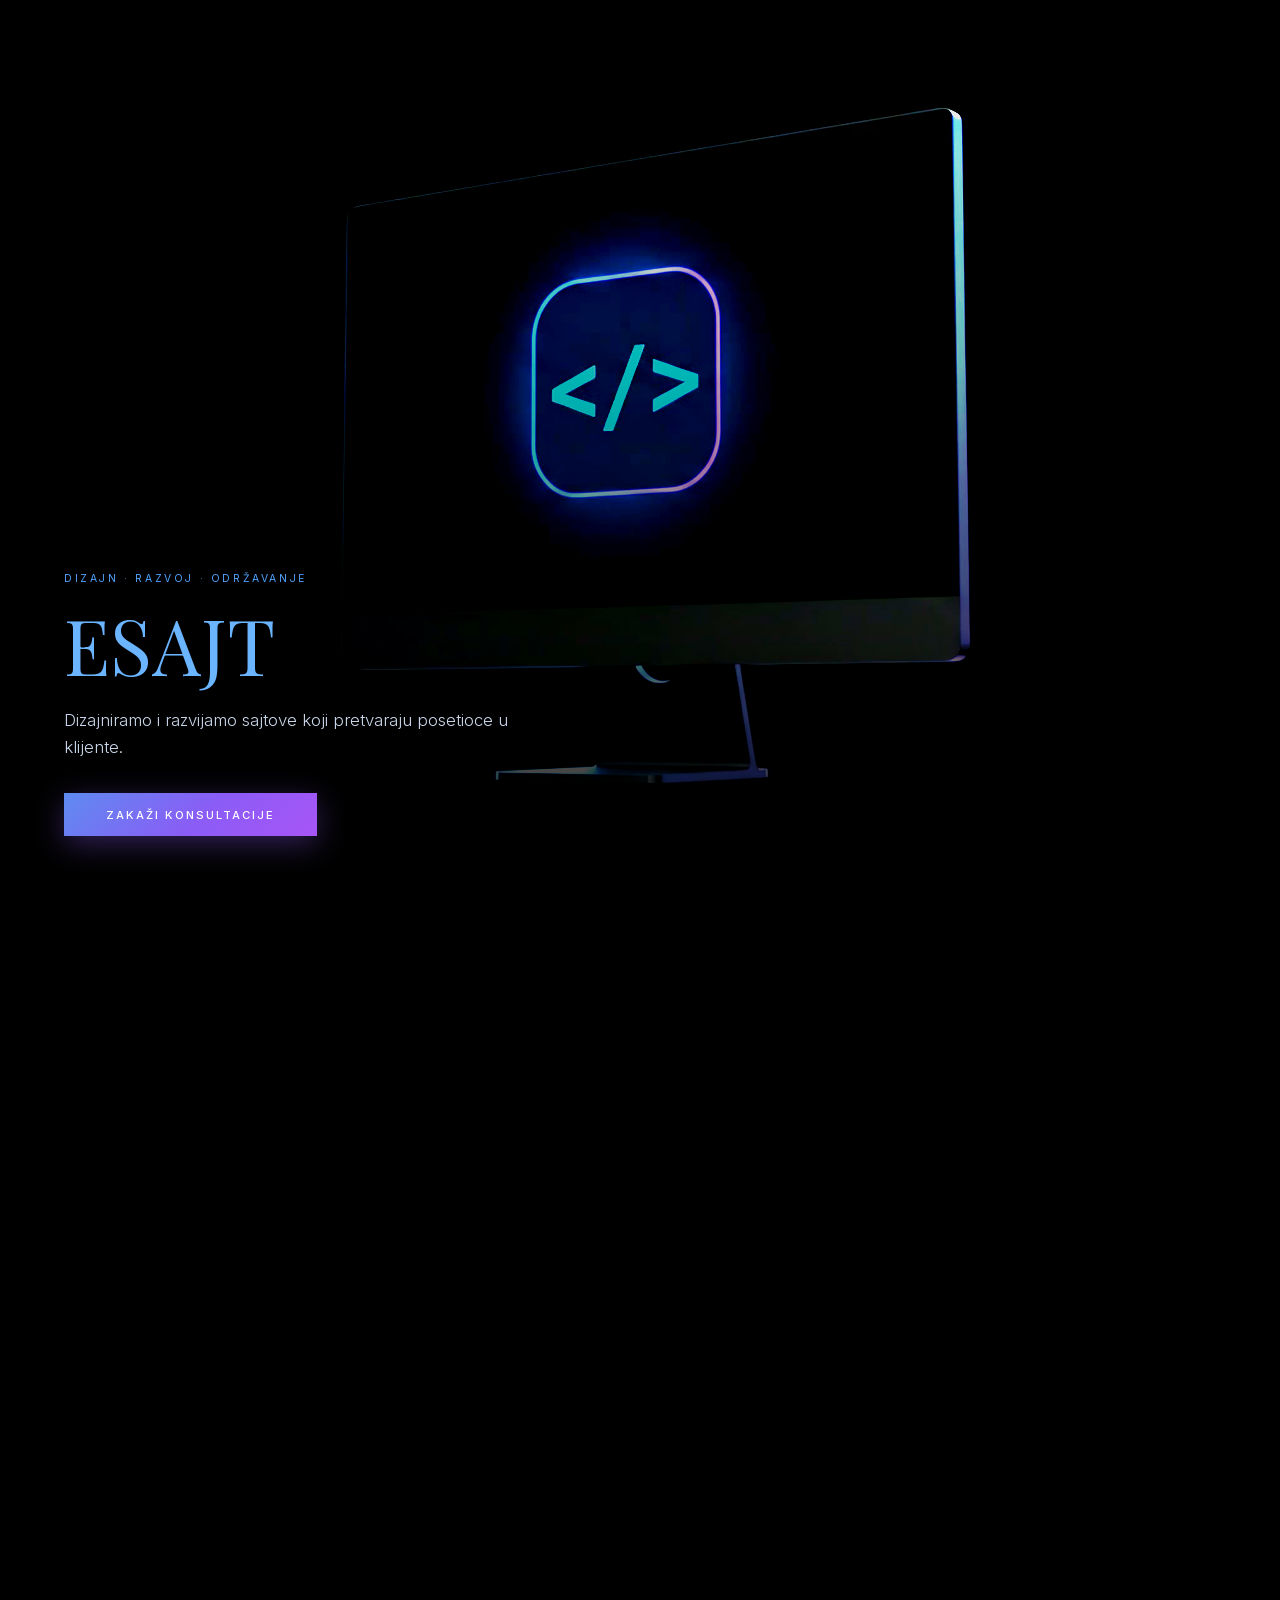
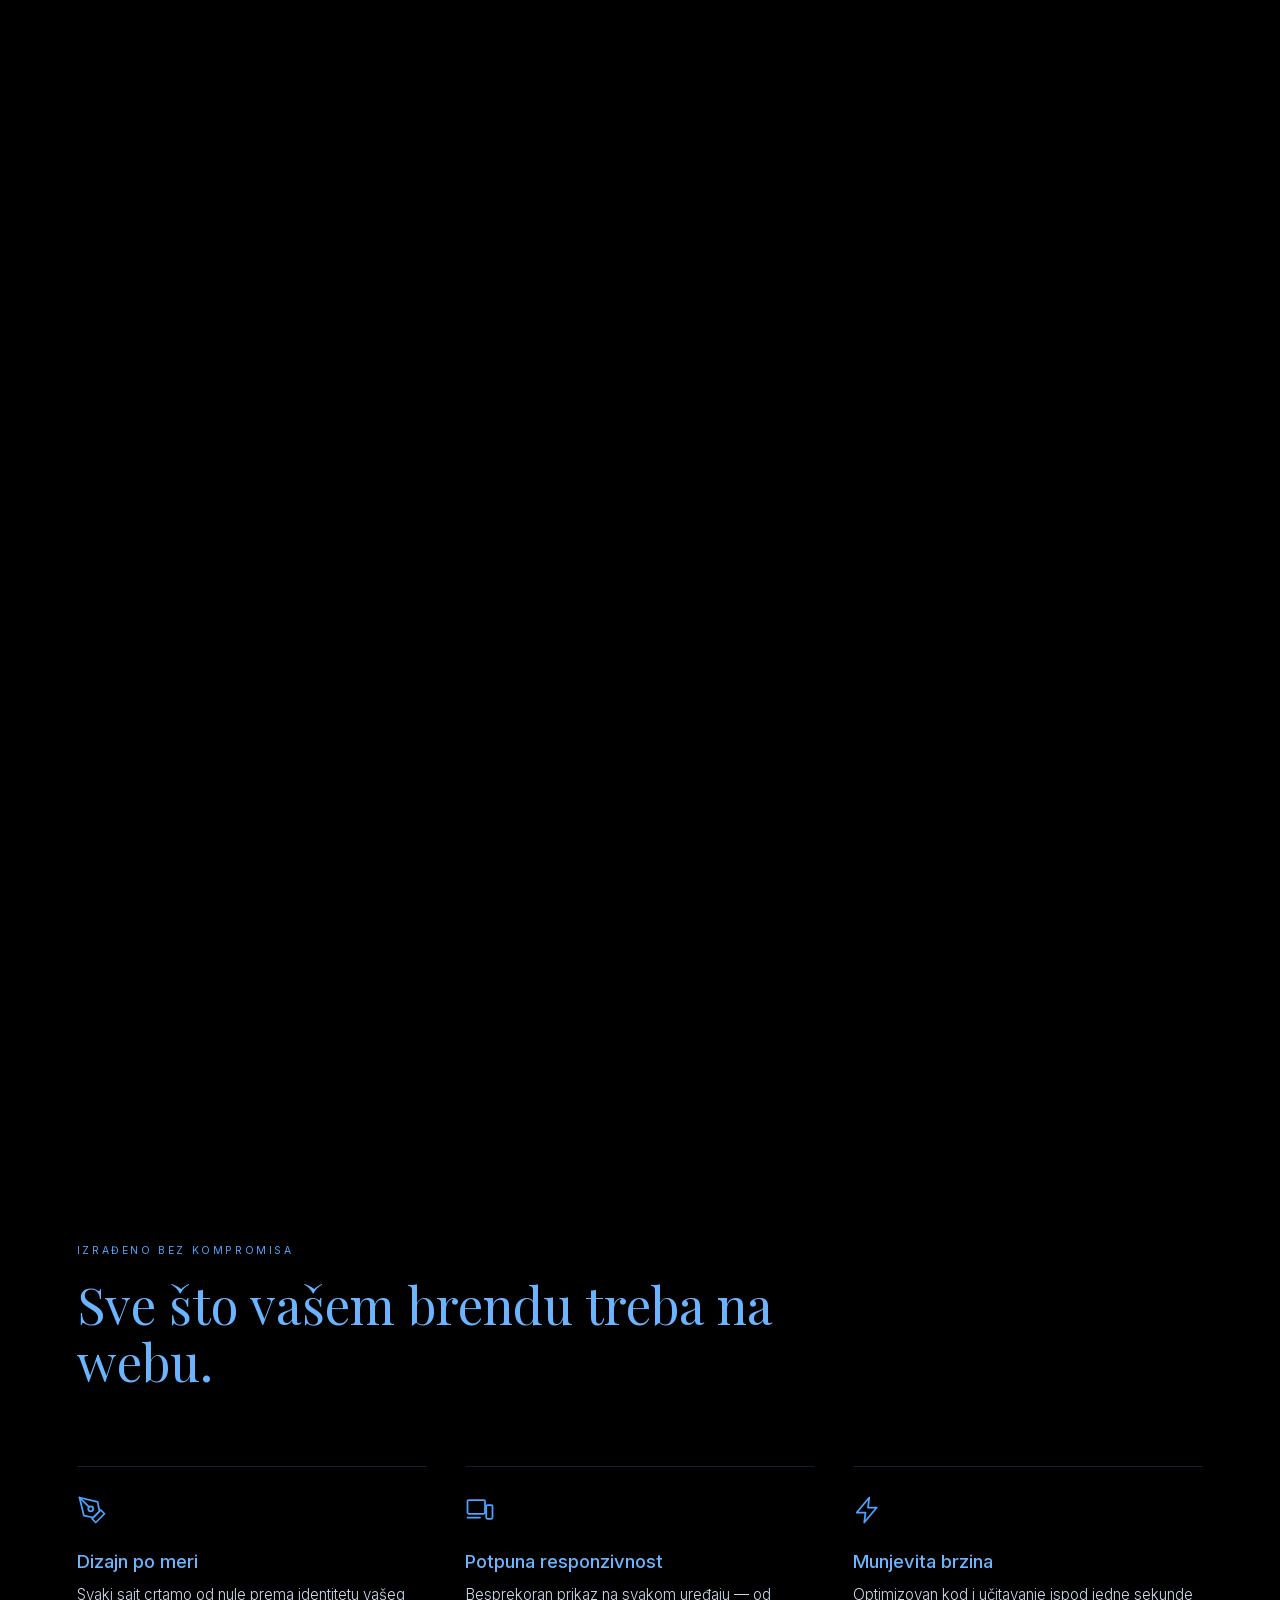
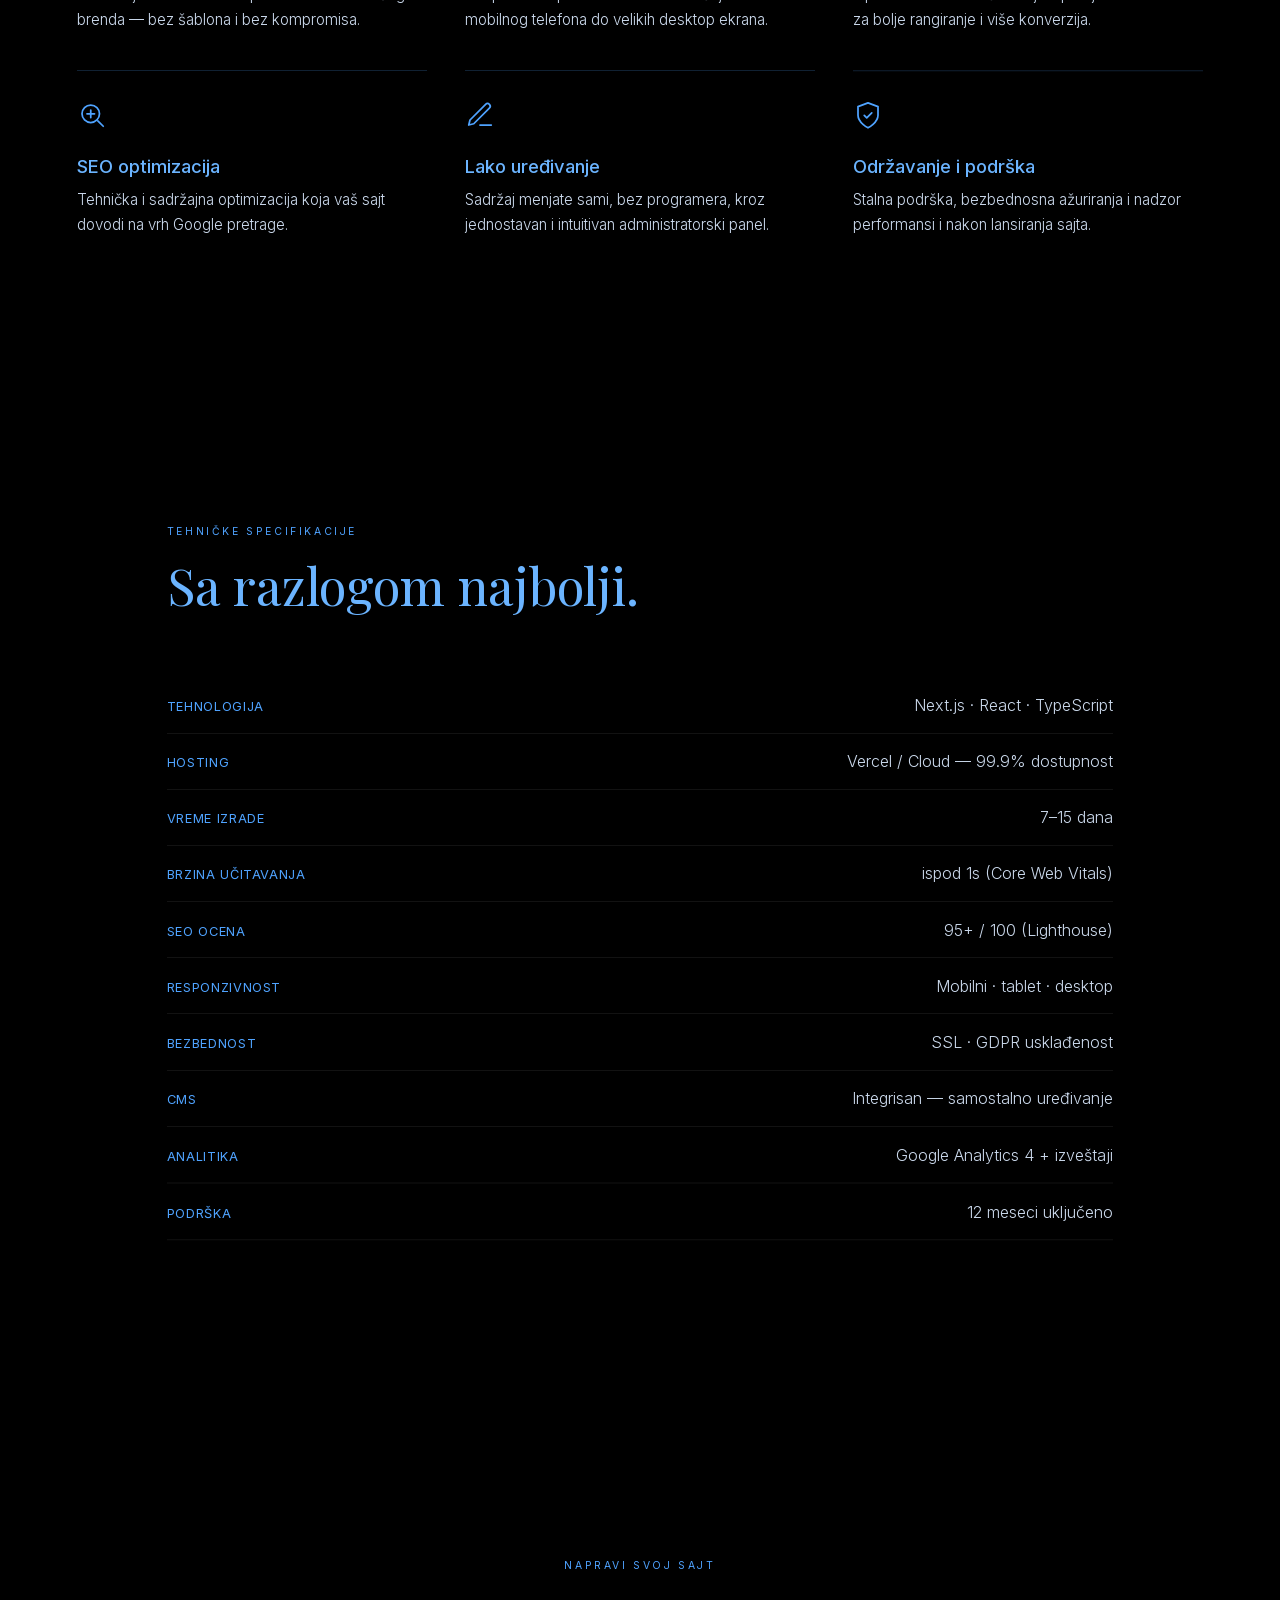
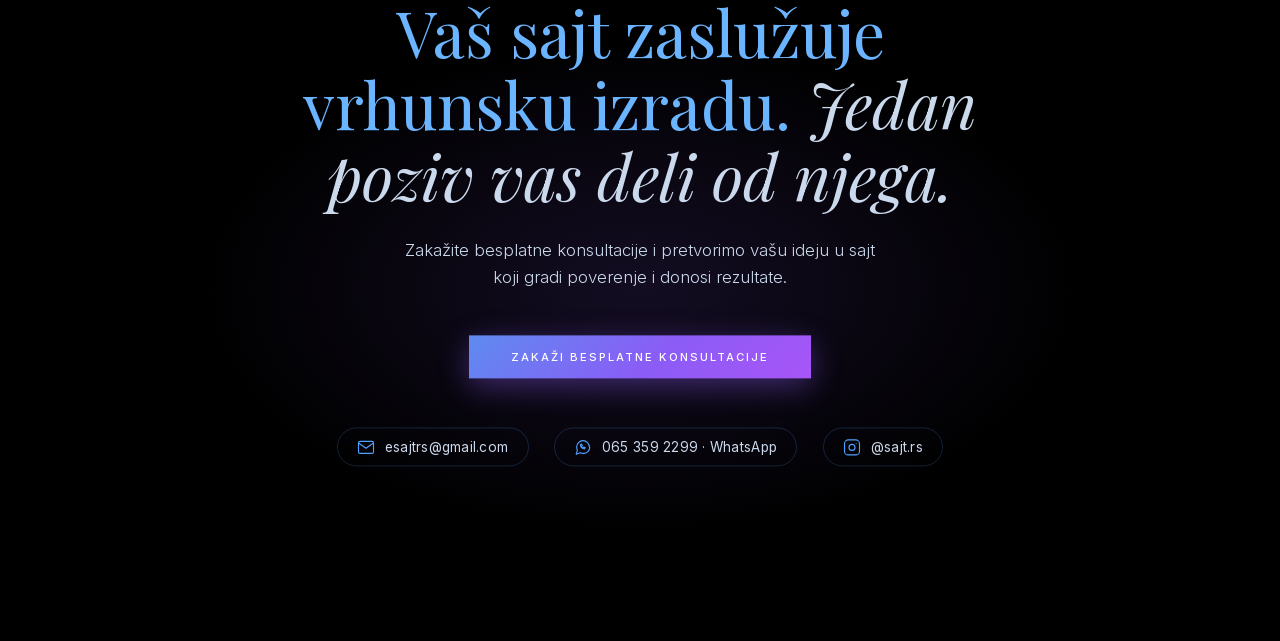
==== commit 54bfa4f5: "SEO: robots.txt, sitemap.xml, JSON-LD lokalni biznis (Beograd)" ====
--- a/index.html
+++ b/index.html
@@ -1 +1 @@
-<!DOCTYPE html><html lang="sr"><head><meta charSet="utf-8"/><meta name="viewport" content="width=device-width, initial-scale=1"/><link rel="stylesheet" href="/_next/static/css/2ff414e6df5d905f.css" data-precedence="next"/><link rel="preload" as="script" fetchPriority="low" href="/_next/static/chunks/webpack-e2562788dc7d69bf.js"/><script src="/_next/static/chunks/4bd1b696-49dfdb1645950f8a.js" async=""></script><script src="/_next/static/chunks/517-ef08c556f626c120.js" async=""></script><script src="/_next/static/chunks/main-app-865ecf3162cc69d2.js" async=""></script><script src="/_next/static/chunks/912-37006269fd186bc6.js" async=""></script><script src="/_next/static/chunks/app/page-f0938fac245edff5.js" async=""></script><title>ESAJT — Izrada sajtova | Web Studio</title><meta name="description" content="ESAJT dizajnira i razvija moderne sajtove koji pretvaraju posetioce u klijente. Brzo, responzivno i optimizovano za Google. Izrada za 7–15 dana."/><meta name="keywords" content="izrada sajtova,izrada web sajtova,web dizajn,web studio,pravljenje sajtova,SEO optimizacija,responsivni sajtovi,ESAJT"/><meta name="robots" content="index, follow"/><link rel="canonical" href="https://esajt.info/"/><meta property="og:title" content="ESAJT — Izrada sajtova | Web Studio"/><meta property="og:description" content="ESAJT dizajnira i razvija moderne sajtove koji pretvaraju posetioce u klijente. Brzo, responzivno i optimizovano za Google. Izrada za 7–15 dana."/><meta property="og:url" content="https://esajt.info/"/><meta property="og:site_name" content="ESAJT"/><meta property="og:locale" content="sr_RS"/><meta property="og:image" content="https://esajt.info/og.jpg"/><meta property="og:image:width" content="1200"/><meta property="og:image:height" content="630"/><meta property="og:image:alt" content="ESAJT — Web Studio"/><meta property="og:type" content="website"/><meta name="twitter:card" content="summary_large_image"/><meta name="twitter:title" content="ESAJT — Izrada sajtova | Web Studio"/><meta name="twitter:description" content="ESAJT dizajnira i razvija moderne sajtove koji pretvaraju posetioce u klijente. Brzo, responzivno i optimizovano za Google. Izrada za 7–15 dana."/><meta name="twitter:image" content="https://esajt.info/og.jpg"/><link rel="icon" href="/icon.svg?b77f79cad48c9a5b" type="image/svg+xml" sizes="any"/><script src="/_next/static/chunks/polyfills-42372ed130431b0a.js" noModule=""></script></head><body class="__variable_557fa6 __variable_60ab6d"><main style="background:#000"><div style="height:300vh;position:relative"><div style="position:sticky;top:0;width:100vw;height:100vh;overflow:hidden;background:#000"><canvas style="display:block;width:100%;height:100%;filter:brightness(1.85) saturate(1.8) contrast(1.35)"></canvas><div style="position:absolute;inset:0;display:flex;flex-direction:column;justify-content:flex-end;padding:clamp(1.5rem, 5vw, 5rem);pointer-events:none;background:linear-gradient(to top, rgba(0,0,0,0.88) 0%, rgba(0,0,0,0.35) 50%, transparent 100%)"><span style="font-family:var(--font-inter);font-size:0.65rem;letter-spacing:0.25em;text-transform:uppercase;color:var(--blue);margin-bottom:1.2rem;opacity:0;transform:translateY(16px)">Dizajn · Razvoj · Održavanje</span><h1 style="font-family:var(--font-playfair);font-weight:400;font-size:clamp(2.4rem, 6vw, 5.5rem);line-height:1.05;color:var(--blue-strong);margin:0;opacity:0;transform:translateY(24px)">ESAJT</h1><p style="font-family:var(--font-inter);font-weight:300;font-size:1.05rem;line-height:1.6;color:var(--body);max-width:460px;margin-top:1.4rem;opacity:0;transform:translateY(24px)">Dizajniramo i razvijamo sajtove koji pretvaraju posetioce u klijente.</p><a href="#kontakt" style="align-self:flex-start;margin-top:2rem;background:var(--purple-grad);color:#ffffff;font-family:var(--font-inter);font-weight:500;font-size:0.7rem;letter-spacing:0.18em;text-transform:uppercase;padding:0.9rem 2.6rem;text-decoration:none;pointer-events:auto;box-shadow:0 8px 30px rgba(139,92,246,0.35);opacity:0;transform:translateY(24px)">Zakaži konsultacije</a></div></div></div><section style="background:#000;padding:clamp(5rem, 12vw, 9rem) clamp(1.5rem, 6vw, 6rem);max-width:1280px;margin:0 auto"><span style="display:block;font-family:var(--font-inter);font-size:0.65rem;letter-spacing:0.25em;text-transform:uppercase;color:var(--blue);margin-bottom:1.2rem;opacity:0;transform:translateY(24px)">Izrađeno bez kompromisa</span><h2 style="font-family:var(--font-playfair);font-weight:400;font-size:clamp(2rem, 4vw, 3.5rem);line-height:1.1;color:var(--blue-strong);max-width:720px;margin-bottom:clamp(3rem, 6vw, 5rem);opacity:0;transform:translateY(24px)">Sve što vašem brendu treba na webu.</h2><div style="display:grid;grid-template-columns:repeat(auto-fill, minmax(300px, 1fr));gap:clamp(1.5rem, 3vw, 2.5rem)"><div style="border-top:1px solid var(--border-subtle);padding-top:1.8rem;opacity:0;transform:translateY(24px)"><div style="margin-bottom:1.3rem"><svg width="30" height="30" viewBox="0 0 24 24" fill="none" stroke="var(--blue)" stroke-width="1.4" stroke-linecap="round" stroke-linejoin="round"><path d="M12 19l7-7 3 3-7 7-3-3z"></path><path d="M18 13l-1.5-7.5L2 2l3.5 14.5L13 18l5-5z"></path><path d="M2 2l7.586 7.586"></path><circle cx="11" cy="11" r="2"></circle></svg></div><h3 style="font-family:var(--font-inter);font-weight:500;font-size:1.15rem;color:var(--blue-strong);margin-bottom:0.7rem">Dizajn po meri</h3><p style="font-family:var(--font-inter);font-weight:300;font-size:0.95rem;line-height:1.6;color:var(--body)">Svaki sajt crtamo od nule prema identitetu vašeg brenda — bez šablona i bez kompromisa.</p></div><div style="border-top:1px solid var(--border-subtle);padding-top:1.8rem;opacity:0;transform:translateY(24px)"><div style="margin-bottom:1.3rem"><svg width="30" height="30" viewBox="0 0 24 24" fill="none" stroke="var(--blue)" stroke-width="1.4" stroke-linecap="round" stroke-linejoin="round"><rect x="2" y="4" width="14" height="11" rx="1"></rect><rect x="17" y="8" width="5" height="11" rx="1"></rect><path d="M2 18h10"></path></svg></div><h3 style="font-family:var(--font-inter);font-weight:500;font-size:1.15rem;color:var(--blue-strong);margin-bottom:0.7rem">Potpuna responzivnost</h3><p style="font-family:var(--font-inter);font-weight:300;font-size:0.95rem;line-height:1.6;color:var(--body)">Besprekoran prikaz na svakom uređaju — od mobilnog telefona do velikih desktop ekrana.</p></div><div style="border-top:1px solid var(--border-subtle);padding-top:1.8rem;opacity:0;transform:translateY(24px)"><div style="margin-bottom:1.3rem"><svg width="30" height="30" viewBox="0 0 24 24" fill="none" stroke="var(--blue)" stroke-width="1.4" stroke-linecap="round" stroke-linejoin="round"><path d="M13 2L3 14h7l-1 8 10-12h-7l1-8z"></path></svg></div><h3 style="font-family:var(--font-inter);font-weight:500;font-size:1.15rem;color:var(--blue-strong);margin-bottom:0.7rem">Munjevita brzina</h3><p style="font-family:var(--font-inter);font-weight:300;font-size:0.95rem;line-height:1.6;color:var(--body)">Optimizovan kod i učitavanje ispod jedne sekunde za bolje rangiranje i više konverzija.</p></div><div style="border-top:1px solid var(--border-subtle);padding-top:1.8rem;opacity:0;transform:translateY(24px)"><div style="margin-bottom:1.3rem"><svg width="30" height="30" viewBox="0 0 24 24" fill="none" stroke="var(--blue)" stroke-width="1.4" stroke-linecap="round" stroke-linejoin="round"><circle cx="11" cy="11" r="7"></circle><path d="M21 21l-4.35-4.35"></path><path d="M8 11h6M11 8v6"></path></svg></div><h3 style="font-family:var(--font-inter);font-weight:500;font-size:1.15rem;color:var(--blue-strong);margin-bottom:0.7rem">SEO optimizacija</h3><p style="font-family:var(--font-inter);font-weight:300;font-size:0.95rem;line-height:1.6;color:var(--body)">Tehnička i sadržajna optimizacija koja vaš sajt dovodi na vrh Google pretrage.</p></div><div style="border-top:1px solid var(--border-subtle);padding-top:1.8rem;opacity:0;transform:translateY(24px)"><div style="margin-bottom:1.3rem"><svg width="30" height="30" viewBox="0 0 24 24" fill="none" stroke="var(--blue)" stroke-width="1.4" stroke-linecap="round" stroke-linejoin="round"><path d="M12 20h9"></path><path d="M16.5 3.5a2.12 2.12 0 0 1 3 3L7 19l-4 1 1-4 12.5-12.5z"></path></svg></div><h3 style="font-family:var(--font-inter);font-weight:500;font-size:1.15rem;color:var(--blue-strong);margin-bottom:0.7rem">Lako uređivanje</h3><p style="font-family:var(--font-inter);font-weight:300;font-size:0.95rem;line-height:1.6;color:var(--body)">Sadržaj menjate sami, bez programera, kroz jednostavan i intuitivan administratorski panel.</p></div><div style="border-top:1px solid var(--border-subtle);padding-top:1.8rem;opacity:0;transform:translateY(24px)"><div style="margin-bottom:1.3rem"><svg width="30" height="30" viewBox="0 0 24 24" fill="none" stroke="var(--blue)" stroke-width="1.4" stroke-linecap="round" stroke-linejoin="round"><path d="M12 22s8-4 8-10V5l-8-3-8 3v7c0 6 8 10 8 10z"></path><path d="M9 12l2 2 4-4"></path></svg></div><h3 style="font-family:var(--font-inter);font-weight:500;font-size:1.15rem;color:var(--blue-strong);margin-bottom:0.7rem">Održavanje i podrška</h3><p style="font-family:var(--font-inter);font-weight:300;font-size:0.95rem;line-height:1.6;color:var(--body)">Stalna podrška, bezbednosna ažuriranja i nadzor performansi i nakon lansiranja sajta.</p></div></div></section><section style="background:#000;padding:clamp(5rem, 12vw, 9rem) clamp(1.5rem, 6vw, 6rem);max-width:1100px;margin:0 auto"><span style="display:block;font-family:var(--font-inter);font-size:0.65rem;letter-spacing:0.25em;text-transform:uppercase;color:var(--blue);margin-bottom:1.2rem;opacity:0;transform:translateY(24px)">Tehničke specifikacije</span><h2 style="font-family:var(--font-playfair);font-weight:400;font-size:clamp(2rem, 4vw, 3.5rem);line-height:1.1;color:var(--blue-strong);margin-bottom:clamp(2.5rem, 5vw, 4rem);opacity:0;transform:translateY(24px)">Sa razlogom najbolji.</h2><div><div style="display:flex;justify-content:space-between;align-items:baseline;gap:1.5rem;padding:1.1rem 0;border-bottom:1px solid var(--row-border);opacity:0;transform:translateY(24px)"><span style="font-family:var(--font-inter);font-weight:400;font-size:0.8rem;letter-spacing:0.05em;text-transform:uppercase;color:var(--blue);flex-shrink:0">Tehnologija</span><span style="font-family:var(--font-inter);font-weight:300;font-size:1rem;color:var(--body);text-align:right">Next.js · React · TypeScript</span></div><div style="display:flex;justify-content:space-between;align-items:baseline;gap:1.5rem;padding:1.1rem 0;border-bottom:1px solid var(--row-border);opacity:0;transform:translateY(24px)"><span style="font-family:var(--font-inter);font-weight:400;font-size:0.8rem;letter-spacing:0.05em;text-transform:uppercase;color:var(--blue);flex-shrink:0">Hosting</span><span style="font-family:var(--font-inter);font-weight:300;font-size:1rem;color:var(--body);text-align:right">Vercel / Cloud — 99.9% dostupnost</span></div><div style="display:flex;justify-content:space-between;align-items:baseline;gap:1.5rem;padding:1.1rem 0;border-bottom:1px solid var(--row-border);opacity:0;transform:translateY(24px)"><span style="font-family:var(--font-inter);font-weight:400;font-size:0.8rem;letter-spacing:0.05em;text-transform:uppercase;color:var(--blue);flex-shrink:0">Vreme izrade</span><span style="font-family:var(--font-inter);font-weight:300;font-size:1rem;color:var(--body);text-align:right">7–15 dana</span></div><div style="display:flex;justify-content:space-between;align-items:baseline;gap:1.5rem;padding:1.1rem 0;border-bottom:1px solid var(--row-border);opacity:0;transform:translateY(24px)"><span style="font-family:var(--font-inter);font-weight:400;font-size:0.8rem;letter-spacing:0.05em;text-transform:uppercase;color:var(--blue);flex-shrink:0">Brzina učitavanja</span><span style="font-family:var(--font-inter);font-weight:300;font-size:1rem;color:var(--body);text-align:right">ispod 1s (Core Web Vitals)</span></div><div style="display:flex;justify-content:space-between;align-items:baseline;gap:1.5rem;padding:1.1rem 0;border-bottom:1px solid var(--row-border);opacity:0;transform:translateY(24px)"><span style="font-family:var(--font-inter);font-weight:400;font-size:0.8rem;letter-spacing:0.05em;text-transform:uppercase;color:var(--blue);flex-shrink:0">SEO ocena</span><span style="font-family:var(--font-inter);font-weight:300;font-size:1rem;color:var(--body);text-align:right">95+ / 100 (Lighthouse)</span></div><div style="display:flex;justify-content:space-between;align-items:baseline;gap:1.5rem;padding:1.1rem 0;border-bottom:1px solid var(--row-border);opacity:0;transform:translateY(24px)"><span style="font-family:var(--font-inter);font-weight:400;font-size:0.8rem;letter-spacing:0.05em;text-transform:uppercase;color:var(--blue);flex-shrink:0">Responzivnost</span><span style="font-family:var(--font-inter);font-weight:300;font-size:1rem;color:var(--body);text-align:right">Mobilni · tablet · desktop</span></div><div style="display:flex;justify-content:space-between;align-items:baseline;gap:1.5rem;padding:1.1rem 0;border-bottom:1px solid var(--row-border);opacity:0;transform:translateY(24px)"><span style="font-family:var(--font-inter);font-weight:400;font-size:0.8rem;letter-spacing:0.05em;text-transform:uppercase;color:var(--blue);flex-shrink:0">Bezbednost</span><span style="font-family:var(--font-inter);font-weight:300;font-size:1rem;color:var(--body);text-align:right">SSL · GDPR usklađenost</span></div><div style="display:flex;justify-content:space-between;align-items:baseline;gap:1.5rem;padding:1.1rem 0;border-bottom:1px solid var(--row-border);opacity:0;transform:translateY(24px)"><span style="font-family:var(--font-inter);font-weight:400;font-size:0.8rem;letter-spacing:0.05em;text-transform:uppercase;color:var(--blue);flex-shrink:0">CMS</span><span style="font-family:var(--font-inter);font-weight:300;font-size:1rem;color:var(--body);text-align:right">Integrisan — samostalno uređivanje</span></div><div style="display:flex;justify-content:space-between;align-items:baseline;gap:1.5rem;padding:1.1rem 0;border-bottom:1px solid var(--row-border);opacity:0;transform:translateY(24px)"><span style="font-family:var(--font-inter);font-weight:400;font-size:0.8rem;letter-spacing:0.05em;text-transform:uppercase;color:var(--blue);flex-shrink:0">Analitika</span><span style="font-family:var(--font-inter);font-weight:300;font-size:1rem;color:var(--body);text-align:right">Google Analytics 4 + izveštaji</span></div><div style="display:flex;justify-content:space-between;align-items:baseline;gap:1.5rem;padding:1.1rem 0;border-bottom:1px solid var(--row-border);opacity:0;transform:translateY(24px)"><span style="font-family:var(--font-inter);font-weight:400;font-size:0.8rem;letter-spacing:0.05em;text-transform:uppercase;color:var(--blue);flex-shrink:0">Podrška</span><span style="font-family:var(--font-inter);font-weight:300;font-size:1rem;color:var(--body);text-align:right">12 meseci uključeno</span></div></div></section><section id="kontakt" style="background:#000;width:100%;text-align:center;padding:clamp(6rem, 14vw, 11rem) clamp(1.5rem, 6vw, 6rem);position:relative;overflow:hidden"><div style="position:absolute;left:50%;bottom:12%;width:min(900px, 90vw);height:500px;transform:translateX(-50%);background:radial-gradient(ellipse, rgba(139,92,246,0.14) 0%, transparent 70%);pointer-events:none"></div><div style="position:relative;max-width:720px;margin:0 auto"><span style="display:block;font-family:var(--font-inter);font-size:0.65rem;letter-spacing:0.25em;text-transform:uppercase;color:var(--blue);margin-bottom:1.5rem;opacity:0;transform:translateY(24px)">Napravi svoj sajt</span><h2 style="font-family:var(--font-playfair);font-weight:400;font-size:clamp(2.2rem, 5vw, 4.5rem);line-height:1.12;color:var(--blue-strong);margin-bottom:1.6rem;opacity:0;transform:translateY(24px)">Vaš sajt zaslužuje vrhunsku izradu.<!-- --> <span style="font-style:italic;color:var(--body)">Jedan poziv vas deli od njega.</span></h2><p style="font-family:var(--font-inter);font-weight:300;font-size:1.05rem;line-height:1.6;color:var(--body);max-width:480px;margin:0 auto 2.8rem;opacity:0;transform:translateY(24px)">Zakažite besplatne konsultacije i pretvorimo vašu ideju u sajt koji gradi poverenje i donosi rezultate.</p><a href="https://wa.me/381653592299" target="_blank" rel="noopener noreferrer" style="display:inline-block;background:var(--purple-grad);color:#ffffff;font-family:var(--font-inter);font-weight:500;font-size:0.7rem;letter-spacing:0.18em;text-transform:uppercase;padding:0.9rem 2.6rem;text-decoration:none;box-shadow:0 8px 30px rgba(139,92,246,0.4);opacity:0;transform:translateY(24px)">Zakaži besplatne konsultacije</a><div style="margin-top:3rem;display:flex;flex-wrap:wrap;justify-content:center;gap:0.9rem 1.6rem;opacity:0;transform:translateY(24px)"><a href="mailto:esajtrs@gmail.com" style="display:inline-flex;align-items:center;gap:0.6rem;font-family:var(--font-inter);font-weight:400;font-size:0.85rem;letter-spacing:0.02em;color:var(--body);text-decoration:none;border:1px solid var(--border-subtle);border-radius:999px;padding:0.6rem 1.2rem"><svg width="18" height="18" viewBox="0 0 24 24" fill="none" stroke="var(--blue)" stroke-width="1.5" stroke-linecap="round" stroke-linejoin="round"><rect x="2" y="4" width="20" height="16" rx="2"></rect><path d="m22 6-10 7L2 6"></path></svg>esajtrs@gmail.com</a><a href="https://wa.me/381653592299" target="_blank" rel="noopener noreferrer" style="display:inline-flex;align-items:center;gap:0.6rem;font-family:var(--font-inter);font-weight:400;font-size:0.85rem;letter-spacing:0.02em;color:var(--body);text-decoration:none;border:1px solid var(--border-subtle);border-radius:999px;padding:0.6rem 1.2rem"><svg width="18" height="18" viewBox="0 0 24 24" fill="none" stroke="var(--blue)" stroke-width="1.5" stroke-linecap="round" stroke-linejoin="round"><path d="M21 11.5a8.38 8.38 0 0 1-8.5 8.5 8.5 8.5 0 0 1-4-1L3 21l1.5-5.5a8.38 8.38 0 0 1-1-4A8.5 8.5 0 0 1 12 3a8.38 8.38 0 0 1 8.5 8.5z"></path><path d="M8.5 8.5c0 3 2.5 5.5 5.5 5.5l1-1.5-2-1-1 1c-1 0-2-1-2-2l1-1-1-2-1.5 1z"></path></svg>065 359 2299 · WhatsApp</a><a href="https://instagram.com/sajt.rs" target="_blank" rel="noopener noreferrer" style="display:inline-flex;align-items:center;gap:0.6rem;font-family:var(--font-inter);font-weight:400;font-size:0.85rem;letter-spacing:0.02em;color:var(--body);text-decoration:none;border:1px solid var(--border-subtle);border-radius:999px;padding:0.6rem 1.2rem"><svg width="18" height="18" viewBox="0 0 24 24" fill="none" stroke="var(--blue)" stroke-width="1.5" stroke-linecap="round" stroke-linejoin="round"><rect x="2" y="2" width="20" height="20" rx="5"></rect><circle cx="12" cy="12" r="4"></circle><line x1="17.5" y1="6.5" x2="17.5" y2="6.5"></line></svg>@sajt.rs</a></div></div></section></main><script src="/_next/static/chunks/webpack-e2562788dc7d69bf.js" async=""></script><script>(self.__next_f=self.__next_f||[]).push([0])</script><script>self.__next_f.push([1,"1:\"$Sreact.fragment\"\n2:I[5244,[],\"\"]\n3:I[3866,[],\"\"]\n4:I[9127,[\"912\",\"static/chunks/912-37006269fd186bc6.js\",\"974\",\"static/chunks/app/page-f0938fac245edff5.js\"],\"default\"]\n5:I[4277,[\"912\",\"static/chunks/912-37006269fd186bc6.js\",\"974\",\"static/chunks/app/page-f0938fac245edff5.js\"],\"default\"]\n6:I[3561,[\"912\",\"static/chunks/912-37006269fd186bc6.js\",\"974\",\"static/chunks/app/page-f0938fac245edff5.js\"],\"default\"]\n7:I[8233,[\"912\",\"static/chunks/912-37006269fd186bc6.js\",\"974\",\"static/chunks/app/page-f0938fac245edff5.js\"],\"default\"]\n8:I[6213,[],\"OutletBoundary\"]\na:I[6213,[],\"MetadataBoundary\"]\nc:I[6213,[],\"ViewportBoundary\"]\ne:I[4835,[],\"\"]\n:HL[\"/_next/static/css/2ff414e6df5d905f.css\",\"style\"]\n"])</script><script>self.__next_f.push([1,"0:{\"P\":null,\"b\":\"qGZWDOQzvyV7w5UKdbSUS\",\"p\":\"\",\"c\":[\"\",\"\"],\"i\":false,\"f\":[[[\"\",{\"children\":[\"__PAGE__\",{}]},\"$undefined\",\"$undefined\",true],[\"\",[\"$\",\"$1\",\"c\",{\"children\":[[[\"$\",\"link\",\"0\",{\"rel\":\"stylesheet\",\"href\":\"/_next/static/css/2ff414e6df5d905f.css\",\"precedence\":\"next\",\"crossOrigin\":\"$undefined\",\"nonce\":\"$undefined\"}]],[\"$\",\"html\",null,{\"lang\":\"sr\",\"children\":[\"$\",\"body\",null,{\"className\":\"__variable_557fa6 __variable_60ab6d\",\"children\":[\"$\",\"$L2\",null,{\"parallelRouterKey\":\"children\",\"segmentPath\":[\"children\"],\"error\":\"$undefined\",\"errorStyles\":\"$undefined\",\"errorScripts\":\"$undefined\",\"template\":[\"$\",\"$L3\",null,{}],\"templateStyles\":\"$undefined\",\"templateScripts\":\"$undefined\",\"notFound\":[[],[[\"$\",\"title\",null,{\"children\":\"404: This page could not be found.\"}],[\"$\",\"div\",null,{\"style\":{\"fontFamily\":\"system-ui,\\\"Segoe UI\\\",Roboto,Helvetica,Arial,sans-serif,\\\"Apple Color Emoji\\\",\\\"Segoe UI Emoji\\\"\",\"height\":\"100vh\",\"textAlign\":\"center\",\"display\":\"flex\",\"flexDirection\":\"column\",\"alignItems\":\"center\",\"justifyContent\":\"center\"},\"children\":[\"$\",\"div\",null,{\"children\":[[\"$\",\"style\",null,{\"dangerouslySetInnerHTML\":{\"__html\":\"body{color:#000;background:#fff;margin:0}.next-error-h1{border-right:1px solid rgba(0,0,0,.3)}@media (prefers-color-scheme:dark){body{color:#fff;background:#000}.next-error-h1{border-right:1px solid rgba(255,255,255,.3)}}\"}}],[\"$\",\"h1\",null,{\"className\":\"next-error-h1\",\"style\":{\"display\":\"inline-block\",\"margin\":\"0 20px 0 0\",\"padding\":\"0 23px 0 0\",\"fontSize\":24,\"fontWeight\":500,\"verticalAlign\":\"top\",\"lineHeight\":\"49px\"},\"children\":404}],[\"$\",\"div\",null,{\"style\":{\"display\":\"inline-block\"},\"children\":[\"$\",\"h2\",null,{\"style\":{\"fontSize\":14,\"fontWeight\":400,\"lineHeight\":\"49px\",\"margin\":0},\"children\":\"This page could not be found.\"}]}]]}]}]]],\"forbidden\":\"$undefined\",\"unauthorized\":\"$undefined\"}]}]}]]}],{\"children\":[\"__PAGE__\",[\"$\",\"$1\",\"c\",{\"children\":[[\"$\",\"main\",null,{\"style\":{\"background\":\"#000\"},\"children\":[[\"$\",\"$L4\",null,{}],[\"$\",\"$L5\",null,{}],[\"$\",\"$L6\",null,{}],[\"$\",\"$L7\",null,{}]]}],null,[\"$\",\"$L8\",null,{\"children\":\"$L9\"}]]}],{},null,false]},null,false],[\"$\",\"$1\",\"h\",{\"children\":[null,[\"$\",\"$1\",\"Eb-ddNqHmWjt6sSrtKr4A\",{\"children\":[[\"$\",\"$La\",null,{\"children\":\"$Lb\"}],[\"$\",\"$Lc\",null,{\"children\":\"$Ld\"}],null]}]]}],false]],\"m\":\"$undefined\",\"G\":[\"$e\",\"$undefined\"],\"s\":false,\"S\":true}\n"])</script><script>self.__next_f.push([1,"d:[[\"$\",\"meta\",\"0\",{\"name\":\"viewport\",\"content\":\"width=device-width, initial-scale=1\"}]]\nb:[[\"$\",\"meta\",\"0\",{\"charSet\":\"utf-8\"}],[\"$\",\"title\",\"1\",{\"children\":\"ESAJT — Izrada sajtova | Web Studio\"}],[\"$\",\"meta\",\"2\",{\"name\":\"description\",\"content\":\"ESAJT dizajnira i razvija moderne sajtove koji pretvaraju posetioce u klijente. Brzo, responzivno i optimizovano za Google. Izrada za 7–15 dana.\"}],[\"$\",\"meta\",\"3\",{\"name\":\"keywords\",\"content\":\"izrada sajtova,izrada web sajtova,web dizajn,web studio,pravljenje sajtova,SEO optimizacija,responsivni sajtovi,ESAJT\"}],[\"$\",\"meta\",\"4\",{\"name\":\"robots\",\"content\":\"index, follow\"}],[\"$\",\"link\",\"5\",{\"rel\":\"canonical\",\"href\":\"https://esajt.info/\"}],[\"$\",\"meta\",\"6\",{\"property\":\"og:title\",\"content\":\"ESAJT — Izrada sajtova | Web Studio\"}],[\"$\",\"meta\",\"7\",{\"property\":\"og:description\",\"content\":\"ESAJT dizajnira i razvija moderne sajtove koji pretvaraju posetioce u klijente. Brzo, responzivno i optimizovano za Google. Izrada za 7–15 dana.\"}],[\"$\",\"meta\",\"8\",{\"property\":\"og:url\",\"content\":\"https://esajt.info/\"}],[\"$\",\"meta\",\"9\",{\"property\":\"og:site_name\",\"content\":\"ESAJT\"}],[\"$\",\"meta\",\"10\",{\"property\":\"og:locale\",\"content\":\"sr_RS\"}],[\"$\",\"meta\",\"11\",{\"property\":\"og:image\",\"content\":\"https://esajt.info/og.jpg\"}],[\"$\",\"meta\",\"12\",{\"property\":\"og:image:width\",\"content\":\"1200\"}],[\"$\",\"meta\",\"13\",{\"property\":\"og:image:height\",\"content\":\"630\"}],[\"$\",\"meta\",\"14\",{\"property\":\"og:image:alt\",\"content\":\"ESAJT — Web Studio\"}],[\"$\",\"meta\",\"15\",{\"property\":\"og:type\",\"content\":\"website\"}],[\"$\",\"meta\",\"16\",{\"name\":\"twitter:card\",\"content\":\"summary_large_image\"}],[\"$\",\"meta\",\"17\",{\"name\":\"twitter:title\",\"content\":\"ESAJT — Izrada sajtova | Web Studio\"}],[\"$\",\"meta\",\"18\",{\"name\":\"twitter:description\",\"content\":\"ESAJT dizajnira i razvija moderne sajtove koji pretvaraju posetioce u klijente. Brzo, responzivno i optimizovano za Google. Izrada za 7–15 dana.\"}],[\"$\",\"meta\",\"19\",{\"name\":\"twitter:image\",\"content\":\"https://esajt.info/og.jpg\"}],[\"$\",\"link\",\"20\",{\"rel\":\"icon\",\"href\":\"/icon.svg?b77f79ca"])</script><script>self.__next_f.push([1,"d48c9a5b\",\"type\":\"image/svg+xml\",\"sizes\":\"any\"}]]\n"])</script><script>self.__next_f.push([1,"9:null\n"])</script></body></html>+<!DOCTYPE html><html lang="sr"><head><meta charSet="utf-8"/><meta name="viewport" content="width=device-width, initial-scale=1"/><link rel="stylesheet" href="/_next/static/css/2ff414e6df5d905f.css" data-precedence="next"/><link rel="preload" as="script" fetchPriority="low" href="/_next/static/chunks/webpack-e2562788dc7d69bf.js"/><script src="/_next/static/chunks/4bd1b696-49dfdb1645950f8a.js" async=""></script><script src="/_next/static/chunks/517-ef08c556f626c120.js" async=""></script><script src="/_next/static/chunks/main-app-865ecf3162cc69d2.js" async=""></script><script src="/_next/static/chunks/912-37006269fd186bc6.js" async=""></script><script src="/_next/static/chunks/app/page-f0938fac245edff5.js" async=""></script><title>ESAJT — Izrada sajtova | Web Studio</title><meta name="description" content="ESAJT dizajnira i razvija moderne sajtove koji pretvaraju posetioce u klijente. Brzo, responzivno i optimizovano za Google. Izrada za 7–15 dana."/><meta name="keywords" content="izrada sajtova,izrada web sajtova,web dizajn,web studio,pravljenje sajtova,SEO optimizacija,responsivni sajtovi,ESAJT"/><meta name="robots" content="index, follow"/><link rel="canonical" href="https://esajt.info/"/><meta property="og:title" content="ESAJT — Izrada sajtova | Web Studio"/><meta property="og:description" content="ESAJT dizajnira i razvija moderne sajtove koji pretvaraju posetioce u klijente. Brzo, responzivno i optimizovano za Google. Izrada za 7–15 dana."/><meta property="og:url" content="https://esajt.info/"/><meta property="og:site_name" content="ESAJT"/><meta property="og:locale" content="sr_RS"/><meta property="og:image" content="https://esajt.info/og.jpg"/><meta property="og:image:width" content="1200"/><meta property="og:image:height" content="630"/><meta property="og:image:alt" content="ESAJT — Web Studio"/><meta property="og:type" content="website"/><meta name="twitter:card" content="summary_large_image"/><meta name="twitter:title" content="ESAJT — Izrada sajtova | Web Studio"/><meta name="twitter:description" content="ESAJT dizajnira i razvija moderne sajtove koji pretvaraju posetioce u klijente. Brzo, responzivno i optimizovano za Google. Izrada za 7–15 dana."/><meta name="twitter:image" content="https://esajt.info/og.jpg"/><link rel="icon" href="/icon.svg?b77f79cad48c9a5b" type="image/svg+xml" sizes="any"/><script src="/_next/static/chunks/polyfills-42372ed130431b0a.js" noModule=""></script></head><body class="__variable_557fa6 __variable_60ab6d"><script type="application/ld+json">{"@context":"https://schema.org","@type":"ProfessionalService","name":"ESAJT","image":"https://esajt.info/og.jpg","logo":"https://esajt.info/icon.svg","url":"https://esajt.info","telephone":"+381653592299","email":"esajtrs@gmail.com","description":"ESAJT dizajnira i razvija moderne sajtove koji pretvaraju posetioce u klijente. Brzo, responzivno i optimizovano za Google. Izrada za 7–15 dana.","priceRange":"$$","address":{"@type":"PostalAddress","addressLocality":"Beograd","addressCountry":"RS"},"areaServed":[{"@type":"City","name":"Beograd"},{"@type":"Country","name":"Srbija"}],"serviceType":"Izrada sajtova","sameAs":["https://instagram.com/sajt.rs","https://wa.me/381653592299"]}</script><main style="background:#000"><div style="height:300vh;position:relative"><div style="position:sticky;top:0;width:100vw;height:100vh;overflow:hidden;background:#000"><canvas style="display:block;width:100%;height:100%;filter:brightness(1.85) saturate(1.8) contrast(1.35)"></canvas><div style="position:absolute;inset:0;display:flex;flex-direction:column;justify-content:flex-end;padding:clamp(1.5rem, 5vw, 5rem);pointer-events:none;background:linear-gradient(to top, rgba(0,0,0,0.88) 0%, rgba(0,0,0,0.35) 50%, transparent 100%)"><span style="font-family:var(--font-inter);font-size:0.65rem;letter-spacing:0.25em;text-transform:uppercase;color:var(--blue);margin-bottom:1.2rem;opacity:0;transform:translateY(16px)">Dizajn · Razvoj · Održavanje</span><h1 style="font-family:var(--font-playfair);font-weight:400;font-size:clamp(2.4rem, 6vw, 5.5rem);line-height:1.05;color:var(--blue-strong);margin:0;opacity:0;transform:translateY(24px)">ESAJT</h1><p style="font-family:var(--font-inter);font-weight:300;font-size:1.05rem;line-height:1.6;color:var(--body);max-width:460px;margin-top:1.4rem;opacity:0;transform:translateY(24px)">Dizajniramo i razvijamo sajtove koji pretvaraju posetioce u klijente.</p><a href="#kontakt" style="align-self:flex-start;margin-top:2rem;background:var(--purple-grad);color:#ffffff;font-family:var(--font-inter);font-weight:500;font-size:0.7rem;letter-spacing:0.18em;text-transform:uppercase;padding:0.9rem 2.6rem;text-decoration:none;pointer-events:auto;box-shadow:0 8px 30px rgba(139,92,246,0.35);opacity:0;transform:translateY(24px)">Zakaži konsultacije</a></div></div></div><section style="background:#000;padding:clamp(5rem, 12vw, 9rem) clamp(1.5rem, 6vw, 6rem);max-width:1280px;margin:0 auto"><span style="display:block;font-family:var(--font-inter);font-size:0.65rem;letter-spacing:0.25em;text-transform:uppercase;color:var(--blue);margin-bottom:1.2rem;opacity:0;transform:translateY(24px)">Izrađeno bez kompromisa</span><h2 style="font-family:var(--font-playfair);font-weight:400;font-size:clamp(2rem, 4vw, 3.5rem);line-height:1.1;color:var(--blue-strong);max-width:720px;margin-bottom:clamp(3rem, 6vw, 5rem);opacity:0;transform:translateY(24px)">Sve što vašem brendu treba na webu.</h2><div style="display:grid;grid-template-columns:repeat(auto-fill, minmax(300px, 1fr));gap:clamp(1.5rem, 3vw, 2.5rem)"><div style="border-top:1px solid var(--border-subtle);padding-top:1.8rem;opacity:0;transform:translateY(24px)"><div style="margin-bottom:1.3rem"><svg width="30" height="30" viewBox="0 0 24 24" fill="none" stroke="var(--blue)" stroke-width="1.4" stroke-linecap="round" stroke-linejoin="round"><path d="M12 19l7-7 3 3-7 7-3-3z"></path><path d="M18 13l-1.5-7.5L2 2l3.5 14.5L13 18l5-5z"></path><path d="M2 2l7.586 7.586"></path><circle cx="11" cy="11" r="2"></circle></svg></div><h3 style="font-family:var(--font-inter);font-weight:500;font-size:1.15rem;color:var(--blue-strong);margin-bottom:0.7rem">Dizajn po meri</h3><p style="font-family:var(--font-inter);font-weight:300;font-size:0.95rem;line-height:1.6;color:var(--body)">Svaki sajt crtamo od nule prema identitetu vašeg brenda — bez šablona i bez kompromisa.</p></div><div style="border-top:1px solid var(--border-subtle);padding-top:1.8rem;opacity:0;transform:translateY(24px)"><div style="margin-bottom:1.3rem"><svg width="30" height="30" viewBox="0 0 24 24" fill="none" stroke="var(--blue)" stroke-width="1.4" stroke-linecap="round" stroke-linejoin="round"><rect x="2" y="4" width="14" height="11" rx="1"></rect><rect x="17" y="8" width="5" height="11" rx="1"></rect><path d="M2 18h10"></path></svg></div><h3 style="font-family:var(--font-inter);font-weight:500;font-size:1.15rem;color:var(--blue-strong);margin-bottom:0.7rem">Potpuna responzivnost</h3><p style="font-family:var(--font-inter);font-weight:300;font-size:0.95rem;line-height:1.6;color:var(--body)">Besprekoran prikaz na svakom uređaju — od mobilnog telefona do velikih desktop ekrana.</p></div><div style="border-top:1px solid var(--border-subtle);padding-top:1.8rem;opacity:0;transform:translateY(24px)"><div style="margin-bottom:1.3rem"><svg width="30" height="30" viewBox="0 0 24 24" fill="none" stroke="var(--blue)" stroke-width="1.4" stroke-linecap="round" stroke-linejoin="round"><path d="M13 2L3 14h7l-1 8 10-12h-7l1-8z"></path></svg></div><h3 style="font-family:var(--font-inter);font-weight:500;font-size:1.15rem;color:var(--blue-strong);margin-bottom:0.7rem">Munjevita brzina</h3><p style="font-family:var(--font-inter);font-weight:300;font-size:0.95rem;line-height:1.6;color:var(--body)">Optimizovan kod i učitavanje ispod jedne sekunde za bolje rangiranje i više konverzija.</p></div><div style="border-top:1px solid var(--border-subtle);padding-top:1.8rem;opacity:0;transform:translateY(24px)"><div style="margin-bottom:1.3rem"><svg width="30" height="30" viewBox="0 0 24 24" fill="none" stroke="var(--blue)" stroke-width="1.4" stroke-linecap="round" stroke-linejoin="round"><circle cx="11" cy="11" r="7"></circle><path d="M21 21l-4.35-4.35"></path><path d="M8 11h6M11 8v6"></path></svg></div><h3 style="font-family:var(--font-inter);font-weight:500;font-size:1.15rem;color:var(--blue-strong);margin-bottom:0.7rem">SEO optimizacija</h3><p style="font-family:var(--font-inter);font-weight:300;font-size:0.95rem;line-height:1.6;color:var(--body)">Tehnička i sadržajna optimizacija koja vaš sajt dovodi na vrh Google pretrage.</p></div><div style="border-top:1px solid var(--border-subtle);padding-top:1.8rem;opacity:0;transform:translateY(24px)"><div style="margin-bottom:1.3rem"><svg width="30" height="30" viewBox="0 0 24 24" fill="none" stroke="var(--blue)" stroke-width="1.4" stroke-linecap="round" stroke-linejoin="round"><path d="M12 20h9"></path><path d="M16.5 3.5a2.12 2.12 0 0 1 3 3L7 19l-4 1 1-4 12.5-12.5z"></path></svg></div><h3 style="font-family:var(--font-inter);font-weight:500;font-size:1.15rem;color:var(--blue-strong);margin-bottom:0.7rem">Lako uređivanje</h3><p style="font-family:var(--font-inter);font-weight:300;font-size:0.95rem;line-height:1.6;color:var(--body)">Sadržaj menjate sami, bez programera, kroz jednostavan i intuitivan administratorski panel.</p></div><div style="border-top:1px solid var(--border-subtle);padding-top:1.8rem;opacity:0;transform:translateY(24px)"><div style="margin-bottom:1.3rem"><svg width="30" height="30" viewBox="0 0 24 24" fill="none" stroke="var(--blue)" stroke-width="1.4" stroke-linecap="round" stroke-linejoin="round"><path d="M12 22s8-4 8-10V5l-8-3-8 3v7c0 6 8 10 8 10z"></path><path d="M9 12l2 2 4-4"></path></svg></div><h3 style="font-family:var(--font-inter);font-weight:500;font-size:1.15rem;color:var(--blue-strong);margin-bottom:0.7rem">Održavanje i podrška</h3><p style="font-family:var(--font-inter);font-weight:300;font-size:0.95rem;line-height:1.6;color:var(--body)">Stalna podrška, bezbednosna ažuriranja i nadzor performansi i nakon lansiranja sajta.</p></div></div></section><section style="background:#000;padding:clamp(5rem, 12vw, 9rem) clamp(1.5rem, 6vw, 6rem);max-width:1100px;margin:0 auto"><span style="display:block;font-family:var(--font-inter);font-size:0.65rem;letter-spacing:0.25em;text-transform:uppercase;color:var(--blue);margin-bottom:1.2rem;opacity:0;transform:translateY(24px)">Tehničke specifikacije</span><h2 style="font-family:var(--font-playfair);font-weight:400;font-size:clamp(2rem, 4vw, 3.5rem);line-height:1.1;color:var(--blue-strong);margin-bottom:clamp(2.5rem, 5vw, 4rem);opacity:0;transform:translateY(24px)">Sa razlogom najbolji.</h2><div><div style="display:flex;justify-content:space-between;align-items:baseline;gap:1.5rem;padding:1.1rem 0;border-bottom:1px solid var(--row-border);opacity:0;transform:translateY(24px)"><span style="font-family:var(--font-inter);font-weight:400;font-size:0.8rem;letter-spacing:0.05em;text-transform:uppercase;color:var(--blue);flex-shrink:0">Tehnologija</span><span style="font-family:var(--font-inter);font-weight:300;font-size:1rem;color:var(--body);text-align:right">Next.js · React · TypeScript</span></div><div style="display:flex;justify-content:space-between;align-items:baseline;gap:1.5rem;padding:1.1rem 0;border-bottom:1px solid var(--row-border);opacity:0;transform:translateY(24px)"><span style="font-family:var(--font-inter);font-weight:400;font-size:0.8rem;letter-spacing:0.05em;text-transform:uppercase;color:var(--blue);flex-shrink:0">Hosting</span><span style="font-family:var(--font-inter);font-weight:300;font-size:1rem;color:var(--body);text-align:right">Vercel / Cloud — 99.9% dostupnost</span></div><div style="display:flex;justify-content:space-between;align-items:baseline;gap:1.5rem;padding:1.1rem 0;border-bottom:1px solid var(--row-border);opacity:0;transform:translateY(24px)"><span style="font-family:var(--font-inter);font-weight:400;font-size:0.8rem;letter-spacing:0.05em;text-transform:uppercase;color:var(--blue);flex-shrink:0">Vreme izrade</span><span style="font-family:var(--font-inter);font-weight:300;font-size:1rem;color:var(--body);text-align:right">7–15 dana</span></div><div style="display:flex;justify-content:space-between;align-items:baseline;gap:1.5rem;padding:1.1rem 0;border-bottom:1px solid var(--row-border);opacity:0;transform:translateY(24px)"><span style="font-family:var(--font-inter);font-weight:400;font-size:0.8rem;letter-spacing:0.05em;text-transform:uppercase;color:var(--blue);flex-shrink:0">Brzina učitavanja</span><span style="font-family:var(--font-inter);font-weight:300;font-size:1rem;color:var(--body);text-align:right">ispod 1s (Core Web Vitals)</span></div><div style="display:flex;justify-content:space-between;align-items:baseline;gap:1.5rem;padding:1.1rem 0;border-bottom:1px solid var(--row-border);opacity:0;transform:translateY(24px)"><span style="font-family:var(--font-inter);font-weight:400;font-size:0.8rem;letter-spacing:0.05em;text-transform:uppercase;color:var(--blue);flex-shrink:0">SEO ocena</span><span style="font-family:var(--font-inter);font-weight:300;font-size:1rem;color:var(--body);text-align:right">95+ / 100 (Lighthouse)</span></div><div style="display:flex;justify-content:space-between;align-items:baseline;gap:1.5rem;padding:1.1rem 0;border-bottom:1px solid var(--row-border);opacity:0;transform:translateY(24px)"><span style="font-family:var(--font-inter);font-weight:400;font-size:0.8rem;letter-spacing:0.05em;text-transform:uppercase;color:var(--blue);flex-shrink:0">Responzivnost</span><span style="font-family:var(--font-inter);font-weight:300;font-size:1rem;color:var(--body);text-align:right">Mobilni · tablet · desktop</span></div><div style="display:flex;justify-content:space-between;align-items:baseline;gap:1.5rem;padding:1.1rem 0;border-bottom:1px solid var(--row-border);opacity:0;transform:translateY(24px)"><span style="font-family:var(--font-inter);font-weight:400;font-size:0.8rem;letter-spacing:0.05em;text-transform:uppercase;color:var(--blue);flex-shrink:0">Bezbednost</span><span style="font-family:var(--font-inter);font-weight:300;font-size:1rem;color:var(--body);text-align:right">SSL · GDPR usklađenost</span></div><div style="display:flex;justify-content:space-between;align-items:baseline;gap:1.5rem;padding:1.1rem 0;border-bottom:1px solid var(--row-border);opacity:0;transform:translateY(24px)"><span style="font-family:var(--font-inter);font-weight:400;font-size:0.8rem;letter-spacing:0.05em;text-transform:uppercase;color:var(--blue);flex-shrink:0">CMS</span><span style="font-family:var(--font-inter);font-weight:300;font-size:1rem;color:var(--body);text-align:right">Integrisan — samostalno uređivanje</span></div><div style="display:flex;justify-content:space-between;align-items:baseline;gap:1.5rem;padding:1.1rem 0;border-bottom:1px solid var(--row-border);opacity:0;transform:translateY(24px)"><span style="font-family:var(--font-inter);font-weight:400;font-size:0.8rem;letter-spacing:0.05em;text-transform:uppercase;color:var(--blue);flex-shrink:0">Analitika</span><span style="font-family:var(--font-inter);font-weight:300;font-size:1rem;color:var(--body);text-align:right">Google Analytics 4 + izveštaji</span></div><div style="display:flex;justify-content:space-between;align-items:baseline;gap:1.5rem;padding:1.1rem 0;border-bottom:1px solid var(--row-border);opacity:0;transform:translateY(24px)"><span style="font-family:var(--font-inter);font-weight:400;font-size:0.8rem;letter-spacing:0.05em;text-transform:uppercase;color:var(--blue);flex-shrink:0">Podrška</span><span style="font-family:var(--font-inter);font-weight:300;font-size:1rem;color:var(--body);text-align:right">12 meseci uključeno</span></div></div></section><section id="kontakt" style="background:#000;width:100%;text-align:center;padding:clamp(6rem, 14vw, 11rem) clamp(1.5rem, 6vw, 6rem);position:relative;overflow:hidden"><div style="position:absolute;left:50%;bottom:12%;width:min(900px, 90vw);height:500px;transform:translateX(-50%);background:radial-gradient(ellipse, rgba(139,92,246,0.14) 0%, transparent 70%);pointer-events:none"></div><div style="position:relative;max-width:720px;margin:0 auto"><span style="display:block;font-family:var(--font-inter);font-size:0.65rem;letter-spacing:0.25em;text-transform:uppercase;color:var(--blue);margin-bottom:1.5rem;opacity:0;transform:translateY(24px)">Napravi svoj sajt</span><h2 style="font-family:var(--font-playfair);font-weight:400;font-size:clamp(2.2rem, 5vw, 4.5rem);line-height:1.12;color:var(--blue-strong);margin-bottom:1.6rem;opacity:0;transform:translateY(24px)">Vaš sajt zaslužuje vrhunsku izradu.<!-- --> <span style="font-style:italic;color:var(--body)">Jedan poziv vas deli od njega.</span></h2><p style="font-family:var(--font-inter);font-weight:300;font-size:1.05rem;line-height:1.6;color:var(--body);max-width:480px;margin:0 auto 2.8rem;opacity:0;transform:translateY(24px)">Zakažite besplatne konsultacije i pretvorimo vašu ideju u sajt koji gradi poverenje i donosi rezultate.</p><a href="https://wa.me/381653592299" target="_blank" rel="noopener noreferrer" style="display:inline-block;background:var(--purple-grad);color:#ffffff;font-family:var(--font-inter);font-weight:500;font-size:0.7rem;letter-spacing:0.18em;text-transform:uppercase;padding:0.9rem 2.6rem;text-decoration:none;box-shadow:0 8px 30px rgba(139,92,246,0.4);opacity:0;transform:translateY(24px)">Zakaži besplatne konsultacije</a><div style="margin-top:3rem;display:flex;flex-wrap:wrap;justify-content:center;gap:0.9rem 1.6rem;opacity:0;transform:translateY(24px)"><a href="mailto:esajtrs@gmail.com" style="display:inline-flex;align-items:center;gap:0.6rem;font-family:var(--font-inter);font-weight:400;font-size:0.85rem;letter-spacing:0.02em;color:var(--body);text-decoration:none;border:1px solid var(--border-subtle);border-radius:999px;padding:0.6rem 1.2rem"><svg width="18" height="18" viewBox="0 0 24 24" fill="none" stroke="var(--blue)" stroke-width="1.5" stroke-linecap="round" stroke-linejoin="round"><rect x="2" y="4" width="20" height="16" rx="2"></rect><path d="m22 6-10 7L2 6"></path></svg>esajtrs@gmail.com</a><a href="https://wa.me/381653592299" target="_blank" rel="noopener noreferrer" style="display:inline-flex;align-items:center;gap:0.6rem;font-family:var(--font-inter);font-weight:400;font-size:0.85rem;letter-spacing:0.02em;color:var(--body);text-decoration:none;border:1px solid var(--border-subtle);border-radius:999px;padding:0.6rem 1.2rem"><svg width="18" height="18" viewBox="0 0 24 24" fill="none" stroke="var(--blue)" stroke-width="1.5" stroke-linecap="round" stroke-linejoin="round"><path d="M21 11.5a8.38 8.38 0 0 1-8.5 8.5 8.5 8.5 0 0 1-4-1L3 21l1.5-5.5a8.38 8.38 0 0 1-1-4A8.5 8.5 0 0 1 12 3a8.38 8.38 0 0 1 8.5 8.5z"></path><path d="M8.5 8.5c0 3 2.5 5.5 5.5 5.5l1-1.5-2-1-1 1c-1 0-2-1-2-2l1-1-1-2-1.5 1z"></path></svg>065 359 2299 · WhatsApp</a><a href="https://instagram.com/sajt.rs" target="_blank" rel="noopener noreferrer" style="display:inline-flex;align-items:center;gap:0.6rem;font-family:var(--font-inter);font-weight:400;font-size:0.85rem;letter-spacing:0.02em;color:var(--body);text-decoration:none;border:1px solid var(--border-subtle);border-radius:999px;padding:0.6rem 1.2rem"><svg width="18" height="18" viewBox="0 0 24 24" fill="none" stroke="var(--blue)" stroke-width="1.5" stroke-linecap="round" stroke-linejoin="round"><rect x="2" y="2" width="20" height="20" rx="5"></rect><circle cx="12" cy="12" r="4"></circle><line x1="17.5" y1="6.5" x2="17.5" y2="6.5"></line></svg>@sajt.rs</a></div></div></section></main><script src="/_next/static/chunks/webpack-e2562788dc7d69bf.js" async=""></script><script>(self.__next_f=self.__next_f||[]).push([0])</script><script>self.__next_f.push([1,"1:\"$Sreact.fragment\"\n2:I[5244,[],\"\"]\n3:I[3866,[],\"\"]\n4:I[9127,[\"912\",\"static/chunks/912-37006269fd186bc6.js\",\"974\",\"static/chunks/app/page-f0938fac245edff5.js\"],\"default\"]\n5:I[4277,[\"912\",\"static/chunks/912-37006269fd186bc6.js\",\"974\",\"static/chunks/app/page-f0938fac245edff5.js\"],\"default\"]\n6:I[3561,[\"912\",\"static/chunks/912-37006269fd186bc6.js\",\"974\",\"static/chunks/app/page-f0938fac245edff5.js\"],\"default\"]\n7:I[8233,[\"912\",\"static/chunks/912-37006269fd186bc6.js\",\"974\",\"static/chunks/app/page-f0938fac245edff5.js\"],\"default\"]\n8:I[6213,[],\"OutletBoundary\"]\na:I[6213,[],\"MetadataBoundary\"]\nc:I[6213,[],\"ViewportBoundary\"]\ne:I[4835,[],\"\"]\n:HL[\"/_next/static/css/2ff414e6df5d905f.css\",\"style\"]\n"])</script><script>self.__next_f.push([1,"0:{\"P\":null,\"b\":\"-Ht-Bo6jpdnxdikY_6H9b\",\"p\":\"\",\"c\":[\"\",\"\"],\"i\":false,\"f\":[[[\"\",{\"children\":[\"__PAGE__\",{}]},\"$undefined\",\"$undefined\",true],[\"\",[\"$\",\"$1\",\"c\",{\"children\":[[[\"$\",\"link\",\"0\",{\"rel\":\"stylesheet\",\"href\":\"/_next/static/css/2ff414e6df5d905f.css\",\"precedence\":\"next\",\"crossOrigin\":\"$undefined\",\"nonce\":\"$undefined\"}]],[\"$\",\"html\",null,{\"lang\":\"sr\",\"children\":[\"$\",\"body\",null,{\"className\":\"__variable_557fa6 __variable_60ab6d\",\"children\":[[\"$\",\"script\",null,{\"type\":\"application/ld+json\",\"dangerouslySetInnerHTML\":{\"__html\":\"{\\\"@context\\\":\\\"https://schema.org\\\",\\\"@type\\\":\\\"ProfessionalService\\\",\\\"name\\\":\\\"ESAJT\\\",\\\"image\\\":\\\"https://esajt.info/og.jpg\\\",\\\"logo\\\":\\\"https://esajt.info/icon.svg\\\",\\\"url\\\":\\\"https://esajt.info\\\",\\\"telephone\\\":\\\"+381653592299\\\",\\\"email\\\":\\\"esajtrs@gmail.com\\\",\\\"description\\\":\\\"ESAJT dizajnira i razvija moderne sajtove koji pretvaraju posetioce u klijente. Brzo, responzivno i optimizovano za Google. Izrada za 7–15 dana.\\\",\\\"priceRange\\\":\\\"$$\\\",\\\"address\\\":{\\\"@type\\\":\\\"PostalAddress\\\",\\\"addressLocality\\\":\\\"Beograd\\\",\\\"addressCountry\\\":\\\"RS\\\"},\\\"areaServed\\\":[{\\\"@type\\\":\\\"City\\\",\\\"name\\\":\\\"Beograd\\\"},{\\\"@type\\\":\\\"Country\\\",\\\"name\\\":\\\"Srbija\\\"}],\\\"serviceType\\\":\\\"Izrada sajtova\\\",\\\"sameAs\\\":[\\\"https://instagram.com/sajt.rs\\\",\\\"https://wa.me/381653592299\\\"]}\"}}],[\"$\",\"$L2\",null,{\"parallelRouterKey\":\"children\",\"segmentPath\":[\"children\"],\"error\":\"$undefined\",\"errorStyles\":\"$undefined\",\"errorScripts\":\"$undefined\",\"template\":[\"$\",\"$L3\",null,{}],\"templateStyles\":\"$undefined\",\"templateScripts\":\"$undefined\",\"notFound\":[[],[[\"$\",\"title\",null,{\"children\":\"404: This page could not be found.\"}],[\"$\",\"div\",null,{\"style\":{\"fontFamily\":\"system-ui,\\\"Segoe UI\\\",Roboto,Helvetica,Arial,sans-serif,\\\"Apple Color Emoji\\\",\\\"Segoe UI Emoji\\\"\",\"height\":\"100vh\",\"textAlign\":\"center\",\"display\":\"flex\",\"flexDirection\":\"column\",\"alignItems\":\"center\",\"justifyContent\":\"center\"},\"children\":[\"$\",\"div\",null,{\"children\":[[\"$\",\"style\",null,{\"dangerouslySetInnerHTML\":{\"__html\":\"body{color:#000;background:#fff;margin:0}.next-error-h1{border-right:1px solid rgba(0,0,0,.3)}@media (prefers-color-scheme:dark){body{color:#fff;background:#000}.next-error-h1{border-right:1px solid rgba(255,255,255,.3)}}\"}}],[\"$\",\"h1\",null,{\"className\":\"next-error-h1\",\"style\":{\"display\":\"inline-block\",\"margin\":\"0 20px 0 0\",\"padding\":\"0 23px 0 0\",\"fontSize\":24,\"fontWeight\":500,\"verticalAlign\":\"top\",\"lineHeight\":\"49px\"},\"children\":404}],[\"$\",\"div\",null,{\"style\":{\"display\":\"inline-block\"},\"children\":[\"$\",\"h2\",null,{\"style\":{\"fontSize\":14,\"fontWeight\":400,\"lineHeight\":\"49px\",\"margin\":0},\"children\":\"This page could not be found.\"}]}]]}]}]]],\"forbidden\":\"$undefined\",\"unauthorized\":\"$undefined\"}]]}]}]]}],{\"children\":[\"__PAGE__\",[\"$\",\"$1\",\"c\",{\"children\":[[\"$\",\"main\",null,{\"style\":{\"background\":\"#000\"},\"children\":[[\"$\",\"$L4\",null,{}],[\"$\",\"$L5\",null,{}],[\"$\",\"$L6\",null,{}],[\"$\",\"$L7\",null,{}]]}],null,[\"$\",\"$L8\",null,{\"children\":\"$L9\"}]]}],{},null,false]},null,false],[\"$\",\"$1\",\"h\",{\"children\":[null,[\"$\",\"$1\",\"p4O25CAW2hOJZARUyBMzM\",{\"children\":[[\"$\",\"$La\",null,{\"children\":\"$Lb\"}],[\"$\",\"$Lc\",null,{\"children\":\"$Ld\"}],null]}]]}],false]],\"m\":\"$undefined\",\"G\":[\"$e\",\"$undefined\"],\"s\":false,\"S\":true}\n"])</script><script>self.__next_f.push([1,"d:[[\"$\",\"meta\",\"0\",{\"name\":\"viewport\",\"content\":\"width=device-width, initial-scale=1\"}]]\nb:[[\"$\",\"meta\",\"0\",{\"charSet\":\"utf-8\"}],[\"$\",\"title\",\"1\",{\"children\":\"ESAJT — Izrada sajtova | Web Studio\"}],[\"$\",\"meta\",\"2\",{\"name\":\"description\",\"content\":\"ESAJT dizajnira i razvija moderne sajtove koji pretvaraju posetioce u klijente. Brzo, responzivno i optimizovano za Google. Izrada za 7–15 dana.\"}],[\"$\",\"meta\",\"3\",{\"name\":\"keywords\",\"content\":\"izrada sajtova,izrada web sajtova,web dizajn,web studio,pravljenje sajtova,SEO optimizacija,responsivni sajtovi,ESAJT\"}],[\"$\",\"meta\",\"4\",{\"name\":\"robots\",\"content\":\"index, follow\"}],[\"$\",\"link\",\"5\",{\"rel\":\"canonical\",\"href\":\"https://esajt.info/\"}],[\"$\",\"meta\",\"6\",{\"property\":\"og:title\",\"content\":\"ESAJT — Izrada sajtova | Web Studio\"}],[\"$\",\"meta\",\"7\",{\"property\":\"og:description\",\"content\":\"ESAJT dizajnira i razvija moderne sajtove koji pretvaraju posetioce u klijente. Brzo, responzivno i optimizovano za Google. Izrada za 7–15 dana.\"}],[\"$\",\"meta\",\"8\",{\"property\":\"og:url\",\"content\":\"https://esajt.info/\"}],[\"$\",\"meta\",\"9\",{\"property\":\"og:site_name\",\"content\":\"ESAJT\"}],[\"$\",\"meta\",\"10\",{\"property\":\"og:locale\",\"content\":\"sr_RS\"}],[\"$\",\"meta\",\"11\",{\"property\":\"og:image\",\"content\":\"https://esajt.info/og.jpg\"}],[\"$\",\"meta\",\"12\",{\"property\":\"og:image:width\",\"content\":\"1200\"}],[\"$\",\"meta\",\"13\",{\"property\":\"og:image:height\",\"content\":\"630\"}],[\"$\",\"meta\",\"14\",{\"property\":\"og:image:alt\",\"content\":\"ESAJT — Web Studio\"}],[\"$\",\"meta\",\"15\",{\"property\":\"og:type\",\"content\":\"website\"}],[\"$\",\"meta\",\"16\",{\"name\":\"twitter:card\",\"content\":\"summary_large_image\"}],[\"$\",\"meta\",\"17\",{\"name\":\"twitter:title\",\"content\":\"ESAJT — Izrada sajtova | Web Studio\"}],[\"$\",\"meta\",\"18\",{\"name\":\"twitter:description\",\"content\":\"ESAJT dizajnira i razvija moderne sajtove koji pretvaraju posetioce u klijente. Brzo, responzivno i optimizovano za Google. Izrada za 7–15 dana.\"}],[\"$\",\"meta\",\"19\",{\"name\":\"twitter:image\",\"content\":\"https://esajt.info/og.jpg\"}],[\"$\",\"link\",\"20\",{\"rel\":\"icon\",\"href\":\"/icon.svg?b77f79ca"])</script><script>self.__next_f.push([1,"d48c9a5b\",\"type\":\"image/svg+xml\",\"sizes\":\"any\"}]]\n"])</script><script>self.__next_f.push([1,"9:null\n"])</script></body></html>
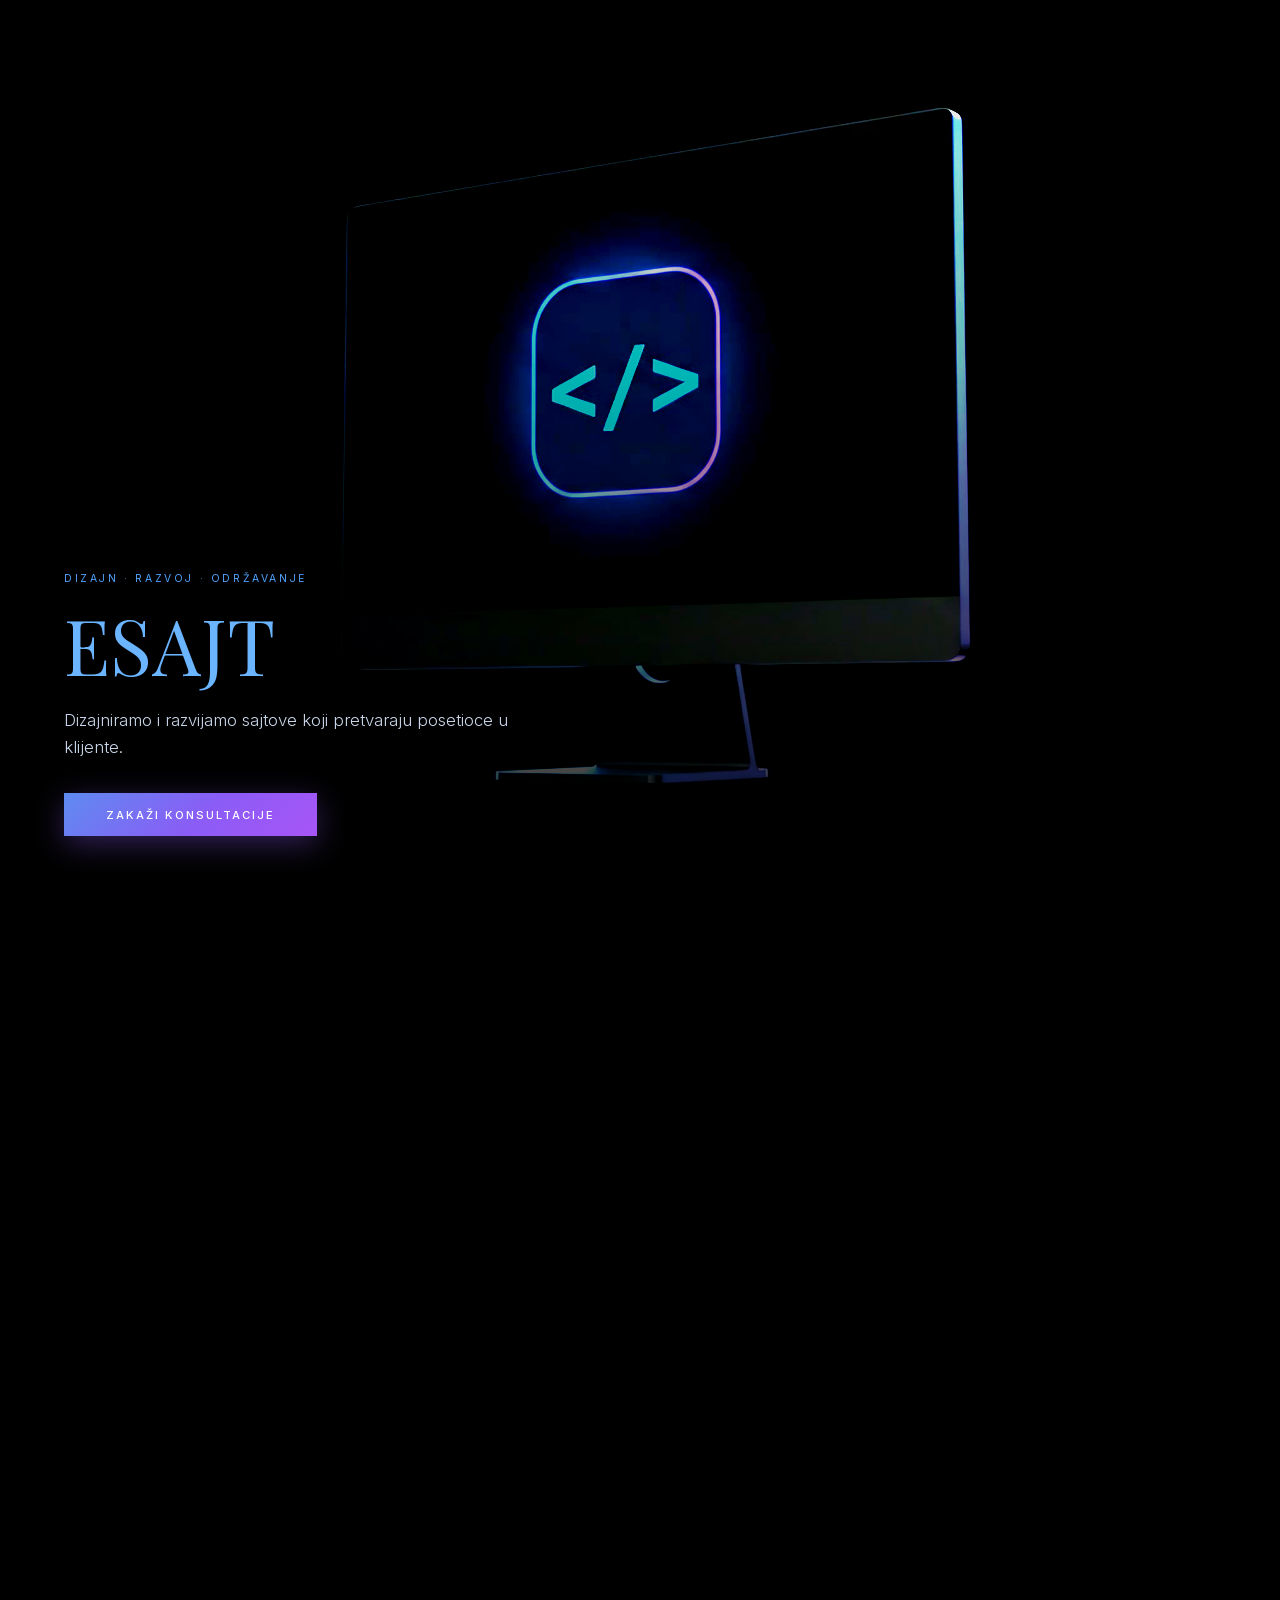
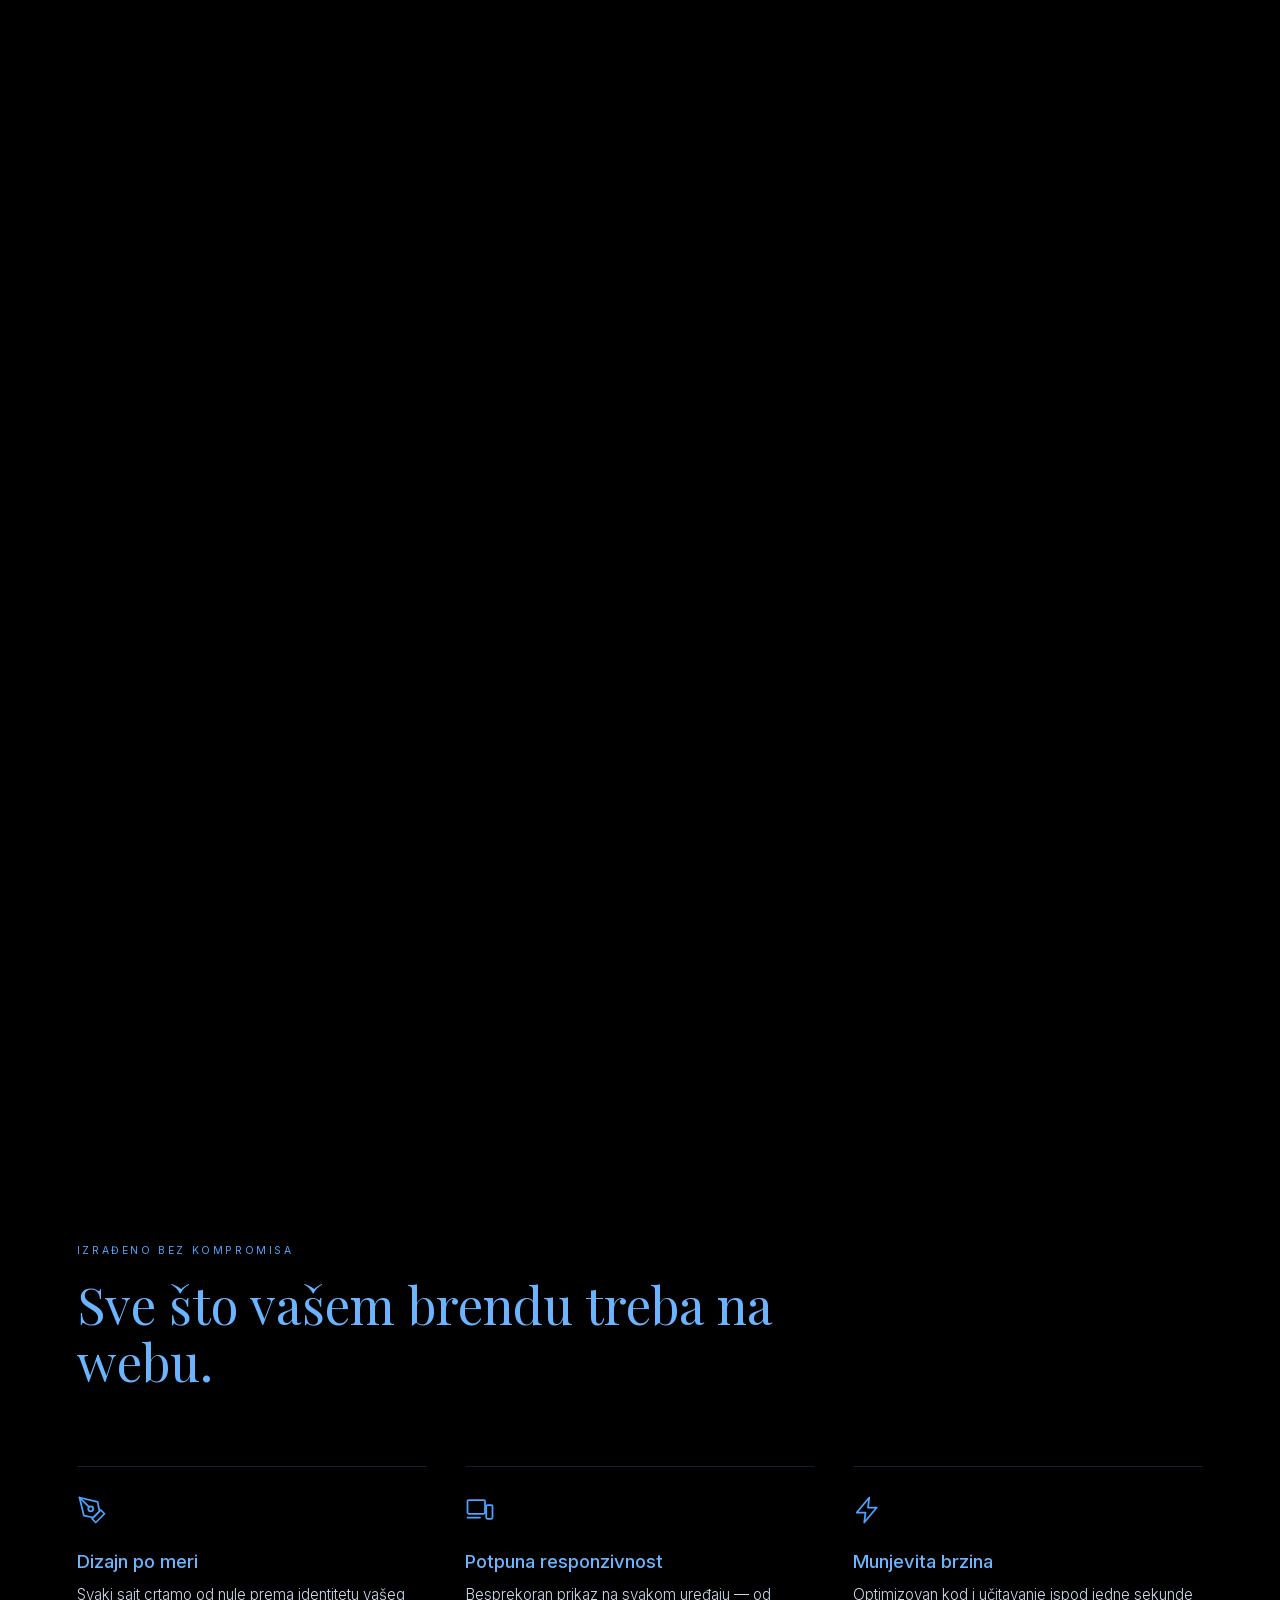
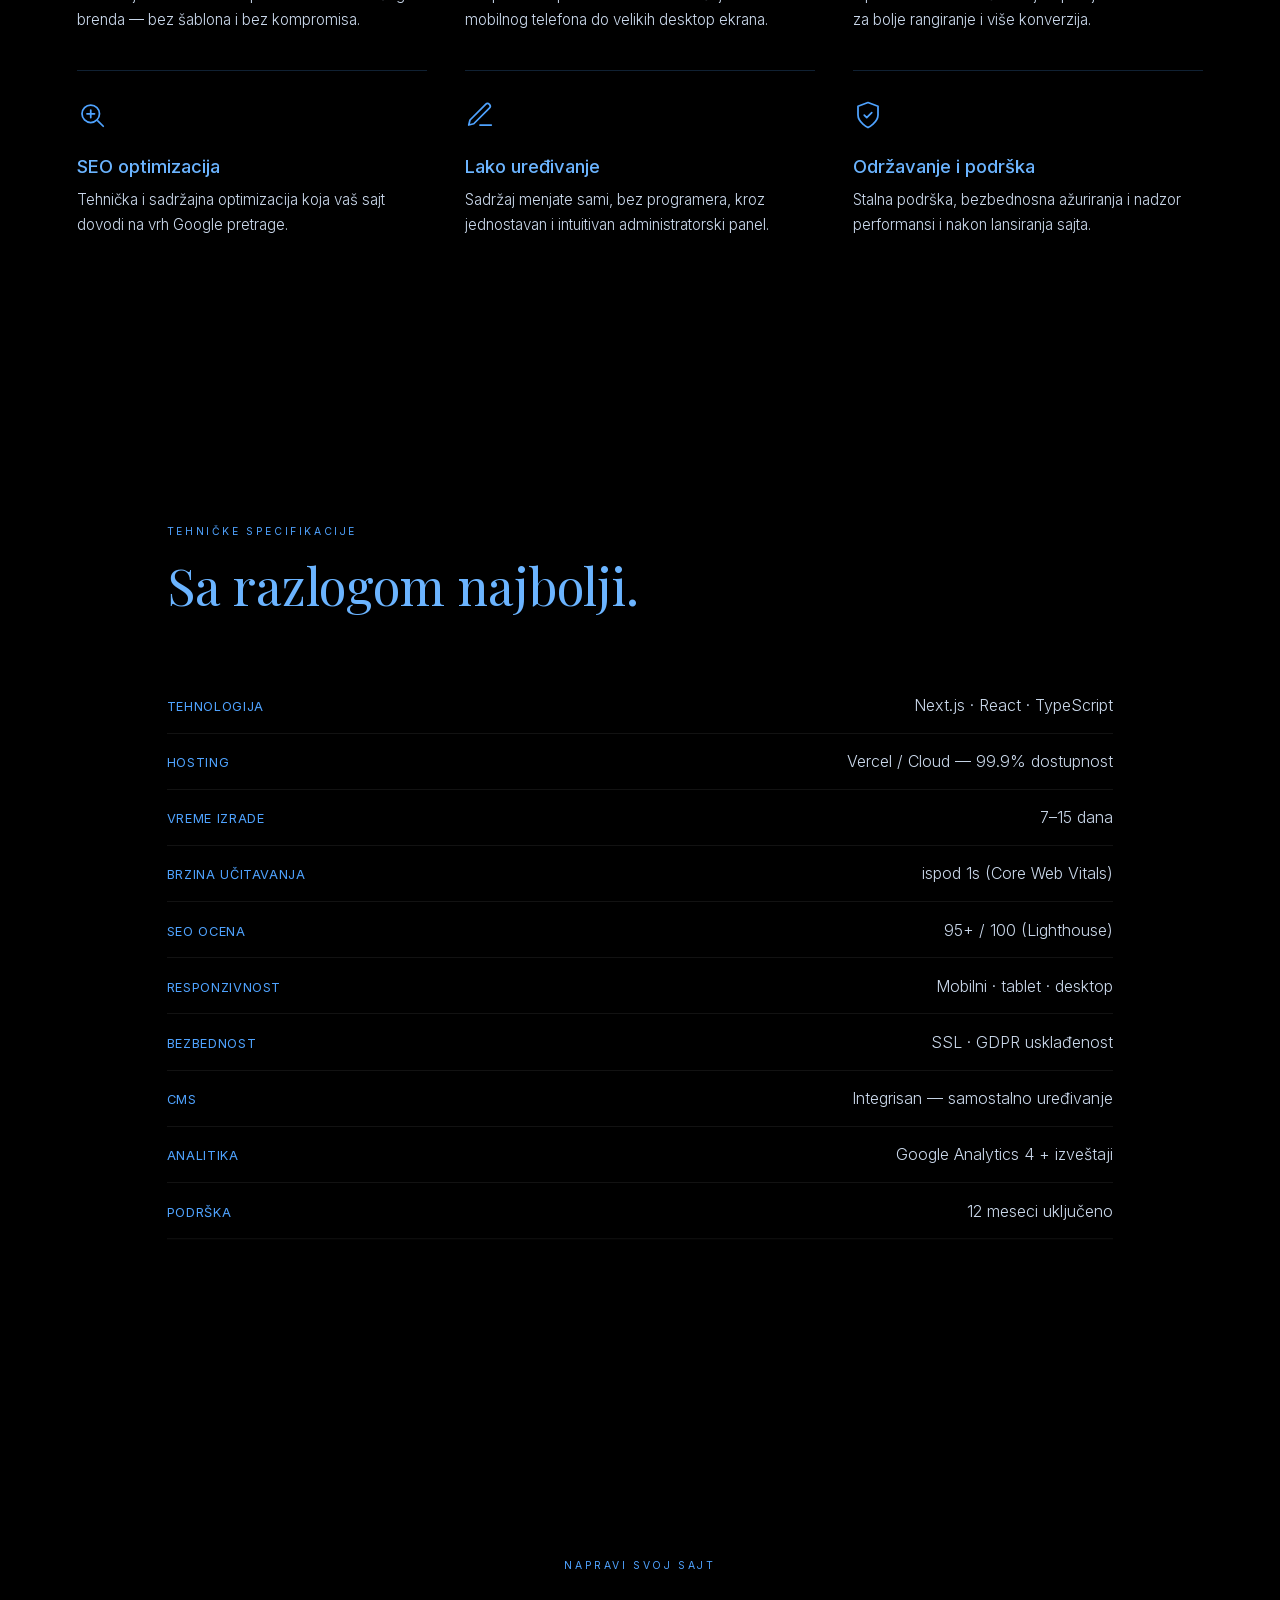
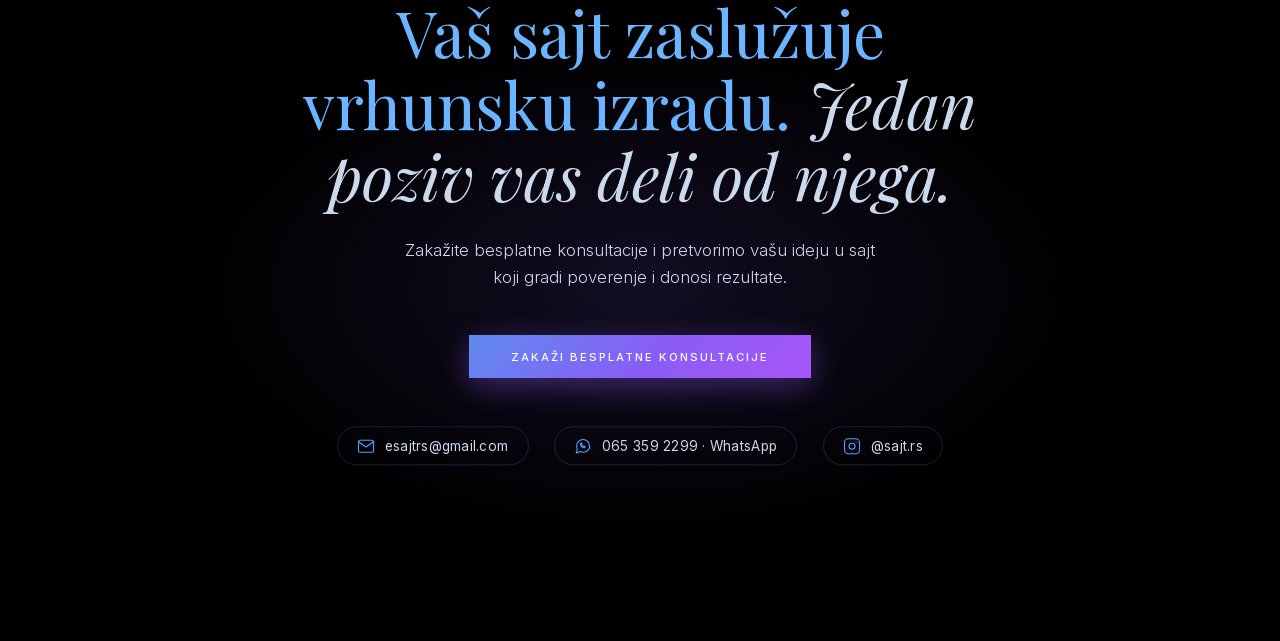
==== commit a5e29674: "Google Search Console verifikacioni meta tag" ====
--- a/index.html
+++ b/index.html
@@ -1 +1 @@
-<!DOCTYPE html><html lang="sr"><head><meta charSet="utf-8"/><meta name="viewport" content="width=device-width, initial-scale=1"/><link rel="stylesheet" href="/_next/static/css/2ff414e6df5d905f.css" data-precedence="next"/><link rel="preload" as="script" fetchPriority="low" href="/_next/static/chunks/webpack-e2562788dc7d69bf.js"/><script src="/_next/static/chunks/4bd1b696-49dfdb1645950f8a.js" async=""></script><script src="/_next/static/chunks/517-ef08c556f626c120.js" async=""></script><script src="/_next/static/chunks/main-app-865ecf3162cc69d2.js" async=""></script><script src="/_next/static/chunks/912-37006269fd186bc6.js" async=""></script><script src="/_next/static/chunks/app/page-f0938fac245edff5.js" async=""></script><title>ESAJT — Izrada sajtova | Web Studio</title><meta name="description" content="ESAJT dizajnira i razvija moderne sajtove koji pretvaraju posetioce u klijente. Brzo, responzivno i optimizovano za Google. Izrada za 7–15 dana."/><meta name="keywords" content="izrada sajtova,izrada web sajtova,web dizajn,web studio,pravljenje sajtova,SEO optimizacija,responsivni sajtovi,ESAJT"/><meta name="robots" content="index, follow"/><link rel="canonical" href="https://esajt.info/"/><meta property="og:title" content="ESAJT — Izrada sajtova | Web Studio"/><meta property="og:description" content="ESAJT dizajnira i razvija moderne sajtove koji pretvaraju posetioce u klijente. Brzo, responzivno i optimizovano za Google. Izrada za 7–15 dana."/><meta property="og:url" content="https://esajt.info/"/><meta property="og:site_name" content="ESAJT"/><meta property="og:locale" content="sr_RS"/><meta property="og:image" content="https://esajt.info/og.jpg"/><meta property="og:image:width" content="1200"/><meta property="og:image:height" content="630"/><meta property="og:image:alt" content="ESAJT — Web Studio"/><meta property="og:type" content="website"/><meta name="twitter:card" content="summary_large_image"/><meta name="twitter:title" content="ESAJT — Izrada sajtova | Web Studio"/><meta name="twitter:description" content="ESAJT dizajnira i razvija moderne sajtove koji pretvaraju posetioce u klijente. Brzo, responzivno i optimizovano za Google. Izrada za 7–15 dana."/><meta name="twitter:image" content="https://esajt.info/og.jpg"/><link rel="icon" href="/icon.svg?b77f79cad48c9a5b" type="image/svg+xml" sizes="any"/><script src="/_next/static/chunks/polyfills-42372ed130431b0a.js" noModule=""></script></head><body class="__variable_557fa6 __variable_60ab6d"><script type="application/ld+json">{"@context":"https://schema.org","@type":"ProfessionalService","name":"ESAJT","image":"https://esajt.info/og.jpg","logo":"https://esajt.info/icon.svg","url":"https://esajt.info","telephone":"+381653592299","email":"esajtrs@gmail.com","description":"ESAJT dizajnira i razvija moderne sajtove koji pretvaraju posetioce u klijente. Brzo, responzivno i optimizovano za Google. Izrada za 7–15 dana.","priceRange":"$$","address":{"@type":"PostalAddress","addressLocality":"Beograd","addressCountry":"RS"},"areaServed":[{"@type":"City","name":"Beograd"},{"@type":"Country","name":"Srbija"}],"serviceType":"Izrada sajtova","sameAs":["https://instagram.com/sajt.rs","https://wa.me/381653592299"]}</script><main style="background:#000"><div style="height:300vh;position:relative"><div style="position:sticky;top:0;width:100vw;height:100vh;overflow:hidden;background:#000"><canvas style="display:block;width:100%;height:100%;filter:brightness(1.85) saturate(1.8) contrast(1.35)"></canvas><div style="position:absolute;inset:0;display:flex;flex-direction:column;justify-content:flex-end;padding:clamp(1.5rem, 5vw, 5rem);pointer-events:none;background:linear-gradient(to top, rgba(0,0,0,0.88) 0%, rgba(0,0,0,0.35) 50%, transparent 100%)"><span style="font-family:var(--font-inter);font-size:0.65rem;letter-spacing:0.25em;text-transform:uppercase;color:var(--blue);margin-bottom:1.2rem;opacity:0;transform:translateY(16px)">Dizajn · Razvoj · Održavanje</span><h1 style="font-family:var(--font-playfair);font-weight:400;font-size:clamp(2.4rem, 6vw, 5.5rem);line-height:1.05;color:var(--blue-strong);margin:0;opacity:0;transform:translateY(24px)">ESAJT</h1><p style="font-family:var(--font-inter);font-weight:300;font-size:1.05rem;line-height:1.6;color:var(--body);max-width:460px;margin-top:1.4rem;opacity:0;transform:translateY(24px)">Dizajniramo i razvijamo sajtove koji pretvaraju posetioce u klijente.</p><a href="#kontakt" style="align-self:flex-start;margin-top:2rem;background:var(--purple-grad);color:#ffffff;font-family:var(--font-inter);font-weight:500;font-size:0.7rem;letter-spacing:0.18em;text-transform:uppercase;padding:0.9rem 2.6rem;text-decoration:none;pointer-events:auto;box-shadow:0 8px 30px rgba(139,92,246,0.35);opacity:0;transform:translateY(24px)">Zakaži konsultacije</a></div></div></div><section style="background:#000;padding:clamp(5rem, 12vw, 9rem) clamp(1.5rem, 6vw, 6rem);max-width:1280px;margin:0 auto"><span style="display:block;font-family:var(--font-inter);font-size:0.65rem;letter-spacing:0.25em;text-transform:uppercase;color:var(--blue);margin-bottom:1.2rem;opacity:0;transform:translateY(24px)">Izrađeno bez kompromisa</span><h2 style="font-family:var(--font-playfair);font-weight:400;font-size:clamp(2rem, 4vw, 3.5rem);line-height:1.1;color:var(--blue-strong);max-width:720px;margin-bottom:clamp(3rem, 6vw, 5rem);opacity:0;transform:translateY(24px)">Sve što vašem brendu treba na webu.</h2><div style="display:grid;grid-template-columns:repeat(auto-fill, minmax(300px, 1fr));gap:clamp(1.5rem, 3vw, 2.5rem)"><div style="border-top:1px solid var(--border-subtle);padding-top:1.8rem;opacity:0;transform:translateY(24px)"><div style="margin-bottom:1.3rem"><svg width="30" height="30" viewBox="0 0 24 24" fill="none" stroke="var(--blue)" stroke-width="1.4" stroke-linecap="round" stroke-linejoin="round"><path d="M12 19l7-7 3 3-7 7-3-3z"></path><path d="M18 13l-1.5-7.5L2 2l3.5 14.5L13 18l5-5z"></path><path d="M2 2l7.586 7.586"></path><circle cx="11" cy="11" r="2"></circle></svg></div><h3 style="font-family:var(--font-inter);font-weight:500;font-size:1.15rem;color:var(--blue-strong);margin-bottom:0.7rem">Dizajn po meri</h3><p style="font-family:var(--font-inter);font-weight:300;font-size:0.95rem;line-height:1.6;color:var(--body)">Svaki sajt crtamo od nule prema identitetu vašeg brenda — bez šablona i bez kompromisa.</p></div><div style="border-top:1px solid var(--border-subtle);padding-top:1.8rem;opacity:0;transform:translateY(24px)"><div style="margin-bottom:1.3rem"><svg width="30" height="30" viewBox="0 0 24 24" fill="none" stroke="var(--blue)" stroke-width="1.4" stroke-linecap="round" stroke-linejoin="round"><rect x="2" y="4" width="14" height="11" rx="1"></rect><rect x="17" y="8" width="5" height="11" rx="1"></rect><path d="M2 18h10"></path></svg></div><h3 style="font-family:var(--font-inter);font-weight:500;font-size:1.15rem;color:var(--blue-strong);margin-bottom:0.7rem">Potpuna responzivnost</h3><p style="font-family:var(--font-inter);font-weight:300;font-size:0.95rem;line-height:1.6;color:var(--body)">Besprekoran prikaz na svakom uređaju — od mobilnog telefona do velikih desktop ekrana.</p></div><div style="border-top:1px solid var(--border-subtle);padding-top:1.8rem;opacity:0;transform:translateY(24px)"><div style="margin-bottom:1.3rem"><svg width="30" height="30" viewBox="0 0 24 24" fill="none" stroke="var(--blue)" stroke-width="1.4" stroke-linecap="round" stroke-linejoin="round"><path d="M13 2L3 14h7l-1 8 10-12h-7l1-8z"></path></svg></div><h3 style="font-family:var(--font-inter);font-weight:500;font-size:1.15rem;color:var(--blue-strong);margin-bottom:0.7rem">Munjevita brzina</h3><p style="font-family:var(--font-inter);font-weight:300;font-size:0.95rem;line-height:1.6;color:var(--body)">Optimizovan kod i učitavanje ispod jedne sekunde za bolje rangiranje i više konverzija.</p></div><div style="border-top:1px solid var(--border-subtle);padding-top:1.8rem;opacity:0;transform:translateY(24px)"><div style="margin-bottom:1.3rem"><svg width="30" height="30" viewBox="0 0 24 24" fill="none" stroke="var(--blue)" stroke-width="1.4" stroke-linecap="round" stroke-linejoin="round"><circle cx="11" cy="11" r="7"></circle><path d="M21 21l-4.35-4.35"></path><path d="M8 11h6M11 8v6"></path></svg></div><h3 style="font-family:var(--font-inter);font-weight:500;font-size:1.15rem;color:var(--blue-strong);margin-bottom:0.7rem">SEO optimizacija</h3><p style="font-family:var(--font-inter);font-weight:300;font-size:0.95rem;line-height:1.6;color:var(--body)">Tehnička i sadržajna optimizacija koja vaš sajt dovodi na vrh Google pretrage.</p></div><div style="border-top:1px solid var(--border-subtle);padding-top:1.8rem;opacity:0;transform:translateY(24px)"><div style="margin-bottom:1.3rem"><svg width="30" height="30" viewBox="0 0 24 24" fill="none" stroke="var(--blue)" stroke-width="1.4" stroke-linecap="round" stroke-linejoin="round"><path d="M12 20h9"></path><path d="M16.5 3.5a2.12 2.12 0 0 1 3 3L7 19l-4 1 1-4 12.5-12.5z"></path></svg></div><h3 style="font-family:var(--font-inter);font-weight:500;font-size:1.15rem;color:var(--blue-strong);margin-bottom:0.7rem">Lako uređivanje</h3><p style="font-family:var(--font-inter);font-weight:300;font-size:0.95rem;line-height:1.6;color:var(--body)">Sadržaj menjate sami, bez programera, kroz jednostavan i intuitivan administratorski panel.</p></div><div style="border-top:1px solid var(--border-subtle);padding-top:1.8rem;opacity:0;transform:translateY(24px)"><div style="margin-bottom:1.3rem"><svg width="30" height="30" viewBox="0 0 24 24" fill="none" stroke="var(--blue)" stroke-width="1.4" stroke-linecap="round" stroke-linejoin="round"><path d="M12 22s8-4 8-10V5l-8-3-8 3v7c0 6 8 10 8 10z"></path><path d="M9 12l2 2 4-4"></path></svg></div><h3 style="font-family:var(--font-inter);font-weight:500;font-size:1.15rem;color:var(--blue-strong);margin-bottom:0.7rem">Održavanje i podrška</h3><p style="font-family:var(--font-inter);font-weight:300;font-size:0.95rem;line-height:1.6;color:var(--body)">Stalna podrška, bezbednosna ažuriranja i nadzor performansi i nakon lansiranja sajta.</p></div></div></section><section style="background:#000;padding:clamp(5rem, 12vw, 9rem) clamp(1.5rem, 6vw, 6rem);max-width:1100px;margin:0 auto"><span style="display:block;font-family:var(--font-inter);font-size:0.65rem;letter-spacing:0.25em;text-transform:uppercase;color:var(--blue);margin-bottom:1.2rem;opacity:0;transform:translateY(24px)">Tehničke specifikacije</span><h2 style="font-family:var(--font-playfair);font-weight:400;font-size:clamp(2rem, 4vw, 3.5rem);line-height:1.1;color:var(--blue-strong);margin-bottom:clamp(2.5rem, 5vw, 4rem);opacity:0;transform:translateY(24px)">Sa razlogom najbolji.</h2><div><div style="display:flex;justify-content:space-between;align-items:baseline;gap:1.5rem;padding:1.1rem 0;border-bottom:1px solid var(--row-border);opacity:0;transform:translateY(24px)"><span style="font-family:var(--font-inter);font-weight:400;font-size:0.8rem;letter-spacing:0.05em;text-transform:uppercase;color:var(--blue);flex-shrink:0">Tehnologija</span><span style="font-family:var(--font-inter);font-weight:300;font-size:1rem;color:var(--body);text-align:right">Next.js · React · TypeScript</span></div><div style="display:flex;justify-content:space-between;align-items:baseline;gap:1.5rem;padding:1.1rem 0;border-bottom:1px solid var(--row-border);opacity:0;transform:translateY(24px)"><span style="font-family:var(--font-inter);font-weight:400;font-size:0.8rem;letter-spacing:0.05em;text-transform:uppercase;color:var(--blue);flex-shrink:0">Hosting</span><span style="font-family:var(--font-inter);font-weight:300;font-size:1rem;color:var(--body);text-align:right">Vercel / Cloud — 99.9% dostupnost</span></div><div style="display:flex;justify-content:space-between;align-items:baseline;gap:1.5rem;padding:1.1rem 0;border-bottom:1px solid var(--row-border);opacity:0;transform:translateY(24px)"><span style="font-family:var(--font-inter);font-weight:400;font-size:0.8rem;letter-spacing:0.05em;text-transform:uppercase;color:var(--blue);flex-shrink:0">Vreme izrade</span><span style="font-family:var(--font-inter);font-weight:300;font-size:1rem;color:var(--body);text-align:right">7–15 dana</span></div><div style="display:flex;justify-content:space-between;align-items:baseline;gap:1.5rem;padding:1.1rem 0;border-bottom:1px solid var(--row-border);opacity:0;transform:translateY(24px)"><span style="font-family:var(--font-inter);font-weight:400;font-size:0.8rem;letter-spacing:0.05em;text-transform:uppercase;color:var(--blue);flex-shrink:0">Brzina učitavanja</span><span style="font-family:var(--font-inter);font-weight:300;font-size:1rem;color:var(--body);text-align:right">ispod 1s (Core Web Vitals)</span></div><div style="display:flex;justify-content:space-between;align-items:baseline;gap:1.5rem;padding:1.1rem 0;border-bottom:1px solid var(--row-border);opacity:0;transform:translateY(24px)"><span style="font-family:var(--font-inter);font-weight:400;font-size:0.8rem;letter-spacing:0.05em;text-transform:uppercase;color:var(--blue);flex-shrink:0">SEO ocena</span><span style="font-family:var(--font-inter);font-weight:300;font-size:1rem;color:var(--body);text-align:right">95+ / 100 (Lighthouse)</span></div><div style="display:flex;justify-content:space-between;align-items:baseline;gap:1.5rem;padding:1.1rem 0;border-bottom:1px solid var(--row-border);opacity:0;transform:translateY(24px)"><span style="font-family:var(--font-inter);font-weight:400;font-size:0.8rem;letter-spacing:0.05em;text-transform:uppercase;color:var(--blue);flex-shrink:0">Responzivnost</span><span style="font-family:var(--font-inter);font-weight:300;font-size:1rem;color:var(--body);text-align:right">Mobilni · tablet · desktop</span></div><div style="display:flex;justify-content:space-between;align-items:baseline;gap:1.5rem;padding:1.1rem 0;border-bottom:1px solid var(--row-border);opacity:0;transform:translateY(24px)"><span style="font-family:var(--font-inter);font-weight:400;font-size:0.8rem;letter-spacing:0.05em;text-transform:uppercase;color:var(--blue);flex-shrink:0">Bezbednost</span><span style="font-family:var(--font-inter);font-weight:300;font-size:1rem;color:var(--body);text-align:right">SSL · GDPR usklađenost</span></div><div style="display:flex;justify-content:space-between;align-items:baseline;gap:1.5rem;padding:1.1rem 0;border-bottom:1px solid var(--row-border);opacity:0;transform:translateY(24px)"><span style="font-family:var(--font-inter);font-weight:400;font-size:0.8rem;letter-spacing:0.05em;text-transform:uppercase;color:var(--blue);flex-shrink:0">CMS</span><span style="font-family:var(--font-inter);font-weight:300;font-size:1rem;color:var(--body);text-align:right">Integrisan — samostalno uređivanje</span></div><div style="display:flex;justify-content:space-between;align-items:baseline;gap:1.5rem;padding:1.1rem 0;border-bottom:1px solid var(--row-border);opacity:0;transform:translateY(24px)"><span style="font-family:var(--font-inter);font-weight:400;font-size:0.8rem;letter-spacing:0.05em;text-transform:uppercase;color:var(--blue);flex-shrink:0">Analitika</span><span style="font-family:var(--font-inter);font-weight:300;font-size:1rem;color:var(--body);text-align:right">Google Analytics 4 + izveštaji</span></div><div style="display:flex;justify-content:space-between;align-items:baseline;gap:1.5rem;padding:1.1rem 0;border-bottom:1px solid var(--row-border);opacity:0;transform:translateY(24px)"><span style="font-family:var(--font-inter);font-weight:400;font-size:0.8rem;letter-spacing:0.05em;text-transform:uppercase;color:var(--blue);flex-shrink:0">Podrška</span><span style="font-family:var(--font-inter);font-weight:300;font-size:1rem;color:var(--body);text-align:right">12 meseci uključeno</span></div></div></section><section id="kontakt" style="background:#000;width:100%;text-align:center;padding:clamp(6rem, 14vw, 11rem) clamp(1.5rem, 6vw, 6rem);position:relative;overflow:hidden"><div style="position:absolute;left:50%;bottom:12%;width:min(900px, 90vw);height:500px;transform:translateX(-50%);background:radial-gradient(ellipse, rgba(139,92,246,0.14) 0%, transparent 70%);pointer-events:none"></div><div style="position:relative;max-width:720px;margin:0 auto"><span style="display:block;font-family:var(--font-inter);font-size:0.65rem;letter-spacing:0.25em;text-transform:uppercase;color:var(--blue);margin-bottom:1.5rem;opacity:0;transform:translateY(24px)">Napravi svoj sajt</span><h2 style="font-family:var(--font-playfair);font-weight:400;font-size:clamp(2.2rem, 5vw, 4.5rem);line-height:1.12;color:var(--blue-strong);margin-bottom:1.6rem;opacity:0;transform:translateY(24px)">Vaš sajt zaslužuje vrhunsku izradu.<!-- --> <span style="font-style:italic;color:var(--body)">Jedan poziv vas deli od njega.</span></h2><p style="font-family:var(--font-inter);font-weight:300;font-size:1.05rem;line-height:1.6;color:var(--body);max-width:480px;margin:0 auto 2.8rem;opacity:0;transform:translateY(24px)">Zakažite besplatne konsultacije i pretvorimo vašu ideju u sajt koji gradi poverenje i donosi rezultate.</p><a href="https://wa.me/381653592299" target="_blank" rel="noopener noreferrer" style="display:inline-block;background:var(--purple-grad);color:#ffffff;font-family:var(--font-inter);font-weight:500;font-size:0.7rem;letter-spacing:0.18em;text-transform:uppercase;padding:0.9rem 2.6rem;text-decoration:none;box-shadow:0 8px 30px rgba(139,92,246,0.4);opacity:0;transform:translateY(24px)">Zakaži besplatne konsultacije</a><div style="margin-top:3rem;display:flex;flex-wrap:wrap;justify-content:center;gap:0.9rem 1.6rem;opacity:0;transform:translateY(24px)"><a href="mailto:esajtrs@gmail.com" style="display:inline-flex;align-items:center;gap:0.6rem;font-family:var(--font-inter);font-weight:400;font-size:0.85rem;letter-spacing:0.02em;color:var(--body);text-decoration:none;border:1px solid var(--border-subtle);border-radius:999px;padding:0.6rem 1.2rem"><svg width="18" height="18" viewBox="0 0 24 24" fill="none" stroke="var(--blue)" stroke-width="1.5" stroke-linecap="round" stroke-linejoin="round"><rect x="2" y="4" width="20" height="16" rx="2"></rect><path d="m22 6-10 7L2 6"></path></svg>esajtrs@gmail.com</a><a href="https://wa.me/381653592299" target="_blank" rel="noopener noreferrer" style="display:inline-flex;align-items:center;gap:0.6rem;font-family:var(--font-inter);font-weight:400;font-size:0.85rem;letter-spacing:0.02em;color:var(--body);text-decoration:none;border:1px solid var(--border-subtle);border-radius:999px;padding:0.6rem 1.2rem"><svg width="18" height="18" viewBox="0 0 24 24" fill="none" stroke="var(--blue)" stroke-width="1.5" stroke-linecap="round" stroke-linejoin="round"><path d="M21 11.5a8.38 8.38 0 0 1-8.5 8.5 8.5 8.5 0 0 1-4-1L3 21l1.5-5.5a8.38 8.38 0 0 1-1-4A8.5 8.5 0 0 1 12 3a8.38 8.38 0 0 1 8.5 8.5z"></path><path d="M8.5 8.5c0 3 2.5 5.5 5.5 5.5l1-1.5-2-1-1 1c-1 0-2-1-2-2l1-1-1-2-1.5 1z"></path></svg>065 359 2299 · WhatsApp</a><a href="https://instagram.com/sajt.rs" target="_blank" rel="noopener noreferrer" style="display:inline-flex;align-items:center;gap:0.6rem;font-family:var(--font-inter);font-weight:400;font-size:0.85rem;letter-spacing:0.02em;color:var(--body);text-decoration:none;border:1px solid var(--border-subtle);border-radius:999px;padding:0.6rem 1.2rem"><svg width="18" height="18" viewBox="0 0 24 24" fill="none" stroke="var(--blue)" stroke-width="1.5" stroke-linecap="round" stroke-linejoin="round"><rect x="2" y="2" width="20" height="20" rx="5"></rect><circle cx="12" cy="12" r="4"></circle><line x1="17.5" y1="6.5" x2="17.5" y2="6.5"></line></svg>@sajt.rs</a></div></div></section></main><script src="/_next/static/chunks/webpack-e2562788dc7d69bf.js" async=""></script><script>(self.__next_f=self.__next_f||[]).push([0])</script><script>self.__next_f.push([1,"1:\"$Sreact.fragment\"\n2:I[5244,[],\"\"]\n3:I[3866,[],\"\"]\n4:I[9127,[\"912\",\"static/chunks/912-37006269fd186bc6.js\",\"974\",\"static/chunks/app/page-f0938fac245edff5.js\"],\"default\"]\n5:I[4277,[\"912\",\"static/chunks/912-37006269fd186bc6.js\",\"974\",\"static/chunks/app/page-f0938fac245edff5.js\"],\"default\"]\n6:I[3561,[\"912\",\"static/chunks/912-37006269fd186bc6.js\",\"974\",\"static/chunks/app/page-f0938fac245edff5.js\"],\"default\"]\n7:I[8233,[\"912\",\"static/chunks/912-37006269fd186bc6.js\",\"974\",\"static/chunks/app/page-f0938fac245edff5.js\"],\"default\"]\n8:I[6213,[],\"OutletBoundary\"]\na:I[6213,[],\"MetadataBoundary\"]\nc:I[6213,[],\"ViewportBoundary\"]\ne:I[4835,[],\"\"]\n:HL[\"/_next/static/css/2ff414e6df5d905f.css\",\"style\"]\n"])</script><script>self.__next_f.push([1,"0:{\"P\":null,\"b\":\"-Ht-Bo6jpdnxdikY_6H9b\",\"p\":\"\",\"c\":[\"\",\"\"],\"i\":false,\"f\":[[[\"\",{\"children\":[\"__PAGE__\",{}]},\"$undefined\",\"$undefined\",true],[\"\",[\"$\",\"$1\",\"c\",{\"children\":[[[\"$\",\"link\",\"0\",{\"rel\":\"stylesheet\",\"href\":\"/_next/static/css/2ff414e6df5d905f.css\",\"precedence\":\"next\",\"crossOrigin\":\"$undefined\",\"nonce\":\"$undefined\"}]],[\"$\",\"html\",null,{\"lang\":\"sr\",\"children\":[\"$\",\"body\",null,{\"className\":\"__variable_557fa6 __variable_60ab6d\",\"children\":[[\"$\",\"script\",null,{\"type\":\"application/ld+json\",\"dangerouslySetInnerHTML\":{\"__html\":\"{\\\"@context\\\":\\\"https://schema.org\\\",\\\"@type\\\":\\\"ProfessionalService\\\",\\\"name\\\":\\\"ESAJT\\\",\\\"image\\\":\\\"https://esajt.info/og.jpg\\\",\\\"logo\\\":\\\"https://esajt.info/icon.svg\\\",\\\"url\\\":\\\"https://esajt.info\\\",\\\"telephone\\\":\\\"+381653592299\\\",\\\"email\\\":\\\"esajtrs@gmail.com\\\",\\\"description\\\":\\\"ESAJT dizajnira i razvija moderne sajtove koji pretvaraju posetioce u klijente. Brzo, responzivno i optimizovano za Google. Izrada za 7–15 dana.\\\",\\\"priceRange\\\":\\\"$$\\\",\\\"address\\\":{\\\"@type\\\":\\\"PostalAddress\\\",\\\"addressLocality\\\":\\\"Beograd\\\",\\\"addressCountry\\\":\\\"RS\\\"},\\\"areaServed\\\":[{\\\"@type\\\":\\\"City\\\",\\\"name\\\":\\\"Beograd\\\"},{\\\"@type\\\":\\\"Country\\\",\\\"name\\\":\\\"Srbija\\\"}],\\\"serviceType\\\":\\\"Izrada sajtova\\\",\\\"sameAs\\\":[\\\"https://instagram.com/sajt.rs\\\",\\\"https://wa.me/381653592299\\\"]}\"}}],[\"$\",\"$L2\",null,{\"parallelRouterKey\":\"children\",\"segmentPath\":[\"children\"],\"error\":\"$undefined\",\"errorStyles\":\"$undefined\",\"errorScripts\":\"$undefined\",\"template\":[\"$\",\"$L3\",null,{}],\"templateStyles\":\"$undefined\",\"templateScripts\":\"$undefined\",\"notFound\":[[],[[\"$\",\"title\",null,{\"children\":\"404: This page could not be found.\"}],[\"$\",\"div\",null,{\"style\":{\"fontFamily\":\"system-ui,\\\"Segoe UI\\\",Roboto,Helvetica,Arial,sans-serif,\\\"Apple Color Emoji\\\",\\\"Segoe UI Emoji\\\"\",\"height\":\"100vh\",\"textAlign\":\"center\",\"display\":\"flex\",\"flexDirection\":\"column\",\"alignItems\":\"center\",\"justifyContent\":\"center\"},\"children\":[\"$\",\"div\",null,{\"children\":[[\"$\",\"style\",null,{\"dangerouslySetInnerHTML\":{\"__html\":\"body{color:#000;background:#fff;margin:0}.next-error-h1{border-right:1px solid rgba(0,0,0,.3)}@media (prefers-color-scheme:dark){body{color:#fff;background:#000}.next-error-h1{border-right:1px solid rgba(255,255,255,.3)}}\"}}],[\"$\",\"h1\",null,{\"className\":\"next-error-h1\",\"style\":{\"display\":\"inline-block\",\"margin\":\"0 20px 0 0\",\"padding\":\"0 23px 0 0\",\"fontSize\":24,\"fontWeight\":500,\"verticalAlign\":\"top\",\"lineHeight\":\"49px\"},\"children\":404}],[\"$\",\"div\",null,{\"style\":{\"display\":\"inline-block\"},\"children\":[\"$\",\"h2\",null,{\"style\":{\"fontSize\":14,\"fontWeight\":400,\"lineHeight\":\"49px\",\"margin\":0},\"children\":\"This page could not be found.\"}]}]]}]}]]],\"forbidden\":\"$undefined\",\"unauthorized\":\"$undefined\"}]]}]}]]}],{\"children\":[\"__PAGE__\",[\"$\",\"$1\",\"c\",{\"children\":[[\"$\",\"main\",null,{\"style\":{\"background\":\"#000\"},\"children\":[[\"$\",\"$L4\",null,{}],[\"$\",\"$L5\",null,{}],[\"$\",\"$L6\",null,{}],[\"$\",\"$L7\",null,{}]]}],null,[\"$\",\"$L8\",null,{\"children\":\"$L9\"}]]}],{},null,false]},null,false],[\"$\",\"$1\",\"h\",{\"children\":[null,[\"$\",\"$1\",\"p4O25CAW2hOJZARUyBMzM\",{\"children\":[[\"$\",\"$La\",null,{\"children\":\"$Lb\"}],[\"$\",\"$Lc\",null,{\"children\":\"$Ld\"}],null]}]]}],false]],\"m\":\"$undefined\",\"G\":[\"$e\",\"$undefined\"],\"s\":false,\"S\":true}\n"])</script><script>self.__next_f.push([1,"d:[[\"$\",\"meta\",\"0\",{\"name\":\"viewport\",\"content\":\"width=device-width, initial-scale=1\"}]]\nb:[[\"$\",\"meta\",\"0\",{\"charSet\":\"utf-8\"}],[\"$\",\"title\",\"1\",{\"children\":\"ESAJT — Izrada sajtova | Web Studio\"}],[\"$\",\"meta\",\"2\",{\"name\":\"description\",\"content\":\"ESAJT dizajnira i razvija moderne sajtove koji pretvaraju posetioce u klijente. Brzo, responzivno i optimizovano za Google. Izrada za 7–15 dana.\"}],[\"$\",\"meta\",\"3\",{\"name\":\"keywords\",\"content\":\"izrada sajtova,izrada web sajtova,web dizajn,web studio,pravljenje sajtova,SEO optimizacija,responsivni sajtovi,ESAJT\"}],[\"$\",\"meta\",\"4\",{\"name\":\"robots\",\"content\":\"index, follow\"}],[\"$\",\"link\",\"5\",{\"rel\":\"canonical\",\"href\":\"https://esajt.info/\"}],[\"$\",\"meta\",\"6\",{\"property\":\"og:title\",\"content\":\"ESAJT — Izrada sajtova | Web Studio\"}],[\"$\",\"meta\",\"7\",{\"property\":\"og:description\",\"content\":\"ESAJT dizajnira i razvija moderne sajtove koji pretvaraju posetioce u klijente. Brzo, responzivno i optimizovano za Google. Izrada za 7–15 dana.\"}],[\"$\",\"meta\",\"8\",{\"property\":\"og:url\",\"content\":\"https://esajt.info/\"}],[\"$\",\"meta\",\"9\",{\"property\":\"og:site_name\",\"content\":\"ESAJT\"}],[\"$\",\"meta\",\"10\",{\"property\":\"og:locale\",\"content\":\"sr_RS\"}],[\"$\",\"meta\",\"11\",{\"property\":\"og:image\",\"content\":\"https://esajt.info/og.jpg\"}],[\"$\",\"meta\",\"12\",{\"property\":\"og:image:width\",\"content\":\"1200\"}],[\"$\",\"meta\",\"13\",{\"property\":\"og:image:height\",\"content\":\"630\"}],[\"$\",\"meta\",\"14\",{\"property\":\"og:image:alt\",\"content\":\"ESAJT — Web Studio\"}],[\"$\",\"meta\",\"15\",{\"property\":\"og:type\",\"content\":\"website\"}],[\"$\",\"meta\",\"16\",{\"name\":\"twitter:card\",\"content\":\"summary_large_image\"}],[\"$\",\"meta\",\"17\",{\"name\":\"twitter:title\",\"content\":\"ESAJT — Izrada sajtova | Web Studio\"}],[\"$\",\"meta\",\"18\",{\"name\":\"twitter:description\",\"content\":\"ESAJT dizajnira i razvija moderne sajtove koji pretvaraju posetioce u klijente. Brzo, responzivno i optimizovano za Google. Izrada za 7–15 dana.\"}],[\"$\",\"meta\",\"19\",{\"name\":\"twitter:image\",\"content\":\"https://esajt.info/og.jpg\"}],[\"$\",\"link\",\"20\",{\"rel\":\"icon\",\"href\":\"/icon.svg?b77f79ca"])</script><script>self.__next_f.push([1,"d48c9a5b\",\"type\":\"image/svg+xml\",\"sizes\":\"any\"}]]\n"])</script><script>self.__next_f.push([1,"9:null\n"])</script></body></html>+<!DOCTYPE html><html lang="sr"><head><meta charSet="utf-8"/><meta name="viewport" content="width=device-width, initial-scale=1"/><link rel="stylesheet" href="/_next/static/css/2ff414e6df5d905f.css" data-precedence="next"/><link rel="preload" as="script" fetchPriority="low" href="/_next/static/chunks/webpack-e2562788dc7d69bf.js"/><script src="/_next/static/chunks/4bd1b696-49dfdb1645950f8a.js" async=""></script><script src="/_next/static/chunks/517-ef08c556f626c120.js" async=""></script><script src="/_next/static/chunks/main-app-865ecf3162cc69d2.js" async=""></script><script src="/_next/static/chunks/912-37006269fd186bc6.js" async=""></script><script src="/_next/static/chunks/app/page-f0938fac245edff5.js" async=""></script><title>ESAJT — Izrada sajtova | Web Studio</title><meta name="description" content="ESAJT dizajnira i razvija moderne sajtove koji pretvaraju posetioce u klijente. Brzo, responzivno i optimizovano za Google. Izrada za 7–15 dana."/><meta name="keywords" content="izrada sajtova,izrada web sajtova,web dizajn,web studio,pravljenje sajtova,SEO optimizacija,responsivni sajtovi,ESAJT"/><meta name="robots" content="index, follow"/><link rel="canonical" href="https://esajt.info/"/><meta name="google-site-verification" content="YN8YTxQPLrcceT82eh-i2H6RopqWgkFs15GnKL0dTOQ"/><meta property="og:title" content="ESAJT — Izrada sajtova | Web Studio"/><meta property="og:description" content="ESAJT dizajnira i razvija moderne sajtove koji pretvaraju posetioce u klijente. Brzo, responzivno i optimizovano za Google. Izrada za 7–15 dana."/><meta property="og:url" content="https://esajt.info/"/><meta property="og:site_name" content="ESAJT"/><meta property="og:locale" content="sr_RS"/><meta property="og:image" content="https://esajt.info/og.jpg"/><meta property="og:image:width" content="1200"/><meta property="og:image:height" content="630"/><meta property="og:image:alt" content="ESAJT — Web Studio"/><meta property="og:type" content="website"/><meta name="twitter:card" content="summary_large_image"/><meta name="twitter:title" content="ESAJT — Izrada sajtova | Web Studio"/><meta name="twitter:description" content="ESAJT dizajnira i razvija moderne sajtove koji pretvaraju posetioce u klijente. Brzo, responzivno i optimizovano za Google. Izrada za 7–15 dana."/><meta name="twitter:image" content="https://esajt.info/og.jpg"/><link rel="icon" href="/icon.svg?b77f79cad48c9a5b" type="image/svg+xml" sizes="any"/><script src="/_next/static/chunks/polyfills-42372ed130431b0a.js" noModule=""></script></head><body class="__variable_557fa6 __variable_60ab6d"><script type="application/ld+json">{"@context":"https://schema.org","@type":"ProfessionalService","name":"ESAJT","image":"https://esajt.info/og.jpg","logo":"https://esajt.info/icon.svg","url":"https://esajt.info","telephone":"+381653592299","email":"esajtrs@gmail.com","description":"ESAJT dizajnira i razvija moderne sajtove koji pretvaraju posetioce u klijente. Brzo, responzivno i optimizovano za Google. Izrada za 7–15 dana.","priceRange":"$$","address":{"@type":"PostalAddress","addressLocality":"Beograd","addressCountry":"RS"},"areaServed":[{"@type":"City","name":"Beograd"},{"@type":"Country","name":"Srbija"}],"serviceType":"Izrada sajtova","sameAs":["https://instagram.com/sajt.rs","https://wa.me/381653592299"]}</script><main style="background:#000"><div style="height:300vh;position:relative"><div style="position:sticky;top:0;width:100vw;height:100vh;overflow:hidden;background:#000"><canvas style="display:block;width:100%;height:100%;filter:brightness(1.85) saturate(1.8) contrast(1.35)"></canvas><div style="position:absolute;inset:0;display:flex;flex-direction:column;justify-content:flex-end;padding:clamp(1.5rem, 5vw, 5rem);pointer-events:none;background:linear-gradient(to top, rgba(0,0,0,0.88) 0%, rgba(0,0,0,0.35) 50%, transparent 100%)"><span style="font-family:var(--font-inter);font-size:0.65rem;letter-spacing:0.25em;text-transform:uppercase;color:var(--blue);margin-bottom:1.2rem;opacity:0;transform:translateY(16px)">Dizajn · Razvoj · Održavanje</span><h1 style="font-family:var(--font-playfair);font-weight:400;font-size:clamp(2.4rem, 6vw, 5.5rem);line-height:1.05;color:var(--blue-strong);margin:0;opacity:0;transform:translateY(24px)">ESAJT</h1><p style="font-family:var(--font-inter);font-weight:300;font-size:1.05rem;line-height:1.6;color:var(--body);max-width:460px;margin-top:1.4rem;opacity:0;transform:translateY(24px)">Dizajniramo i razvijamo sajtove koji pretvaraju posetioce u klijente.</p><a href="#kontakt" style="align-self:flex-start;margin-top:2rem;background:var(--purple-grad);color:#ffffff;font-family:var(--font-inter);font-weight:500;font-size:0.7rem;letter-spacing:0.18em;text-transform:uppercase;padding:0.9rem 2.6rem;text-decoration:none;pointer-events:auto;box-shadow:0 8px 30px rgba(139,92,246,0.35);opacity:0;transform:translateY(24px)">Zakaži konsultacije</a></div></div></div><section style="background:#000;padding:clamp(5rem, 12vw, 9rem) clamp(1.5rem, 6vw, 6rem);max-width:1280px;margin:0 auto"><span style="display:block;font-family:var(--font-inter);font-size:0.65rem;letter-spacing:0.25em;text-transform:uppercase;color:var(--blue);margin-bottom:1.2rem;opacity:0;transform:translateY(24px)">Izrađeno bez kompromisa</span><h2 style="font-family:var(--font-playfair);font-weight:400;font-size:clamp(2rem, 4vw, 3.5rem);line-height:1.1;color:var(--blue-strong);max-width:720px;margin-bottom:clamp(3rem, 6vw, 5rem);opacity:0;transform:translateY(24px)">Sve što vašem brendu treba na webu.</h2><div style="display:grid;grid-template-columns:repeat(auto-fill, minmax(300px, 1fr));gap:clamp(1.5rem, 3vw, 2.5rem)"><div style="border-top:1px solid var(--border-subtle);padding-top:1.8rem;opacity:0;transform:translateY(24px)"><div style="margin-bottom:1.3rem"><svg width="30" height="30" viewBox="0 0 24 24" fill="none" stroke="var(--blue)" stroke-width="1.4" stroke-linecap="round" stroke-linejoin="round"><path d="M12 19l7-7 3 3-7 7-3-3z"></path><path d="M18 13l-1.5-7.5L2 2l3.5 14.5L13 18l5-5z"></path><path d="M2 2l7.586 7.586"></path><circle cx="11" cy="11" r="2"></circle></svg></div><h3 style="font-family:var(--font-inter);font-weight:500;font-size:1.15rem;color:var(--blue-strong);margin-bottom:0.7rem">Dizajn po meri</h3><p style="font-family:var(--font-inter);font-weight:300;font-size:0.95rem;line-height:1.6;color:var(--body)">Svaki sajt crtamo od nule prema identitetu vašeg brenda — bez šablona i bez kompromisa.</p></div><div style="border-top:1px solid var(--border-subtle);padding-top:1.8rem;opacity:0;transform:translateY(24px)"><div style="margin-bottom:1.3rem"><svg width="30" height="30" viewBox="0 0 24 24" fill="none" stroke="var(--blue)" stroke-width="1.4" stroke-linecap="round" stroke-linejoin="round"><rect x="2" y="4" width="14" height="11" rx="1"></rect><rect x="17" y="8" width="5" height="11" rx="1"></rect><path d="M2 18h10"></path></svg></div><h3 style="font-family:var(--font-inter);font-weight:500;font-size:1.15rem;color:var(--blue-strong);margin-bottom:0.7rem">Potpuna responzivnost</h3><p style="font-family:var(--font-inter);font-weight:300;font-size:0.95rem;line-height:1.6;color:var(--body)">Besprekoran prikaz na svakom uređaju — od mobilnog telefona do velikih desktop ekrana.</p></div><div style="border-top:1px solid var(--border-subtle);padding-top:1.8rem;opacity:0;transform:translateY(24px)"><div style="margin-bottom:1.3rem"><svg width="30" height="30" viewBox="0 0 24 24" fill="none" stroke="var(--blue)" stroke-width="1.4" stroke-linecap="round" stroke-linejoin="round"><path d="M13 2L3 14h7l-1 8 10-12h-7l1-8z"></path></svg></div><h3 style="font-family:var(--font-inter);font-weight:500;font-size:1.15rem;color:var(--blue-strong);margin-bottom:0.7rem">Munjevita brzina</h3><p style="font-family:var(--font-inter);font-weight:300;font-size:0.95rem;line-height:1.6;color:var(--body)">Optimizovan kod i učitavanje ispod jedne sekunde za bolje rangiranje i više konverzija.</p></div><div style="border-top:1px solid var(--border-subtle);padding-top:1.8rem;opacity:0;transform:translateY(24px)"><div style="margin-bottom:1.3rem"><svg width="30" height="30" viewBox="0 0 24 24" fill="none" stroke="var(--blue)" stroke-width="1.4" stroke-linecap="round" stroke-linejoin="round"><circle cx="11" cy="11" r="7"></circle><path d="M21 21l-4.35-4.35"></path><path d="M8 11h6M11 8v6"></path></svg></div><h3 style="font-family:var(--font-inter);font-weight:500;font-size:1.15rem;color:var(--blue-strong);margin-bottom:0.7rem">SEO optimizacija</h3><p style="font-family:var(--font-inter);font-weight:300;font-size:0.95rem;line-height:1.6;color:var(--body)">Tehnička i sadržajna optimizacija koja vaš sajt dovodi na vrh Google pretrage.</p></div><div style="border-top:1px solid var(--border-subtle);padding-top:1.8rem;opacity:0;transform:translateY(24px)"><div style="margin-bottom:1.3rem"><svg width="30" height="30" viewBox="0 0 24 24" fill="none" stroke="var(--blue)" stroke-width="1.4" stroke-linecap="round" stroke-linejoin="round"><path d="M12 20h9"></path><path d="M16.5 3.5a2.12 2.12 0 0 1 3 3L7 19l-4 1 1-4 12.5-12.5z"></path></svg></div><h3 style="font-family:var(--font-inter);font-weight:500;font-size:1.15rem;color:var(--blue-strong);margin-bottom:0.7rem">Lako uređivanje</h3><p style="font-family:var(--font-inter);font-weight:300;font-size:0.95rem;line-height:1.6;color:var(--body)">Sadržaj menjate sami, bez programera, kroz jednostavan i intuitivan administratorski panel.</p></div><div style="border-top:1px solid var(--border-subtle);padding-top:1.8rem;opacity:0;transform:translateY(24px)"><div style="margin-bottom:1.3rem"><svg width="30" height="30" viewBox="0 0 24 24" fill="none" stroke="var(--blue)" stroke-width="1.4" stroke-linecap="round" stroke-linejoin="round"><path d="M12 22s8-4 8-10V5l-8-3-8 3v7c0 6 8 10 8 10z"></path><path d="M9 12l2 2 4-4"></path></svg></div><h3 style="font-family:var(--font-inter);font-weight:500;font-size:1.15rem;color:var(--blue-strong);margin-bottom:0.7rem">Održavanje i podrška</h3><p style="font-family:var(--font-inter);font-weight:300;font-size:0.95rem;line-height:1.6;color:var(--body)">Stalna podrška, bezbednosna ažuriranja i nadzor performansi i nakon lansiranja sajta.</p></div></div></section><section style="background:#000;padding:clamp(5rem, 12vw, 9rem) clamp(1.5rem, 6vw, 6rem);max-width:1100px;margin:0 auto"><span style="display:block;font-family:var(--font-inter);font-size:0.65rem;letter-spacing:0.25em;text-transform:uppercase;color:var(--blue);margin-bottom:1.2rem;opacity:0;transform:translateY(24px)">Tehničke specifikacije</span><h2 style="font-family:var(--font-playfair);font-weight:400;font-size:clamp(2rem, 4vw, 3.5rem);line-height:1.1;color:var(--blue-strong);margin-bottom:clamp(2.5rem, 5vw, 4rem);opacity:0;transform:translateY(24px)">Sa razlogom najbolji.</h2><div><div style="display:flex;justify-content:space-between;align-items:baseline;gap:1.5rem;padding:1.1rem 0;border-bottom:1px solid var(--row-border);opacity:0;transform:translateY(24px)"><span style="font-family:var(--font-inter);font-weight:400;font-size:0.8rem;letter-spacing:0.05em;text-transform:uppercase;color:var(--blue);flex-shrink:0">Tehnologija</span><span style="font-family:var(--font-inter);font-weight:300;font-size:1rem;color:var(--body);text-align:right">Next.js · React · TypeScript</span></div><div style="display:flex;justify-content:space-between;align-items:baseline;gap:1.5rem;padding:1.1rem 0;border-bottom:1px solid var(--row-border);opacity:0;transform:translateY(24px)"><span style="font-family:var(--font-inter);font-weight:400;font-size:0.8rem;letter-spacing:0.05em;text-transform:uppercase;color:var(--blue);flex-shrink:0">Hosting</span><span style="font-family:var(--font-inter);font-weight:300;font-size:1rem;color:var(--body);text-align:right">Vercel / Cloud — 99.9% dostupnost</span></div><div style="display:flex;justify-content:space-between;align-items:baseline;gap:1.5rem;padding:1.1rem 0;border-bottom:1px solid var(--row-border);opacity:0;transform:translateY(24px)"><span style="font-family:var(--font-inter);font-weight:400;font-size:0.8rem;letter-spacing:0.05em;text-transform:uppercase;color:var(--blue);flex-shrink:0">Vreme izrade</span><span style="font-family:var(--font-inter);font-weight:300;font-size:1rem;color:var(--body);text-align:right">7–15 dana</span></div><div style="display:flex;justify-content:space-between;align-items:baseline;gap:1.5rem;padding:1.1rem 0;border-bottom:1px solid var(--row-border);opacity:0;transform:translateY(24px)"><span style="font-family:var(--font-inter);font-weight:400;font-size:0.8rem;letter-spacing:0.05em;text-transform:uppercase;color:var(--blue);flex-shrink:0">Brzina učitavanja</span><span style="font-family:var(--font-inter);font-weight:300;font-size:1rem;color:var(--body);text-align:right">ispod 1s (Core Web Vitals)</span></div><div style="display:flex;justify-content:space-between;align-items:baseline;gap:1.5rem;padding:1.1rem 0;border-bottom:1px solid var(--row-border);opacity:0;transform:translateY(24px)"><span style="font-family:var(--font-inter);font-weight:400;font-size:0.8rem;letter-spacing:0.05em;text-transform:uppercase;color:var(--blue);flex-shrink:0">SEO ocena</span><span style="font-family:var(--font-inter);font-weight:300;font-size:1rem;color:var(--body);text-align:right">95+ / 100 (Lighthouse)</span></div><div style="display:flex;justify-content:space-between;align-items:baseline;gap:1.5rem;padding:1.1rem 0;border-bottom:1px solid var(--row-border);opacity:0;transform:translateY(24px)"><span style="font-family:var(--font-inter);font-weight:400;font-size:0.8rem;letter-spacing:0.05em;text-transform:uppercase;color:var(--blue);flex-shrink:0">Responzivnost</span><span style="font-family:var(--font-inter);font-weight:300;font-size:1rem;color:var(--body);text-align:right">Mobilni · tablet · desktop</span></div><div style="display:flex;justify-content:space-between;align-items:baseline;gap:1.5rem;padding:1.1rem 0;border-bottom:1px solid var(--row-border);opacity:0;transform:translateY(24px)"><span style="font-family:var(--font-inter);font-weight:400;font-size:0.8rem;letter-spacing:0.05em;text-transform:uppercase;color:var(--blue);flex-shrink:0">Bezbednost</span><span style="font-family:var(--font-inter);font-weight:300;font-size:1rem;color:var(--body);text-align:right">SSL · GDPR usklađenost</span></div><div style="display:flex;justify-content:space-between;align-items:baseline;gap:1.5rem;padding:1.1rem 0;border-bottom:1px solid var(--row-border);opacity:0;transform:translateY(24px)"><span style="font-family:var(--font-inter);font-weight:400;font-size:0.8rem;letter-spacing:0.05em;text-transform:uppercase;color:var(--blue);flex-shrink:0">CMS</span><span style="font-family:var(--font-inter);font-weight:300;font-size:1rem;color:var(--body);text-align:right">Integrisan — samostalno uređivanje</span></div><div style="display:flex;justify-content:space-between;align-items:baseline;gap:1.5rem;padding:1.1rem 0;border-bottom:1px solid var(--row-border);opacity:0;transform:translateY(24px)"><span style="font-family:var(--font-inter);font-weight:400;font-size:0.8rem;letter-spacing:0.05em;text-transform:uppercase;color:var(--blue);flex-shrink:0">Analitika</span><span style="font-family:var(--font-inter);font-weight:300;font-size:1rem;color:var(--body);text-align:right">Google Analytics 4 + izveštaji</span></div><div style="display:flex;justify-content:space-between;align-items:baseline;gap:1.5rem;padding:1.1rem 0;border-bottom:1px solid var(--row-border);opacity:0;transform:translateY(24px)"><span style="font-family:var(--font-inter);font-weight:400;font-size:0.8rem;letter-spacing:0.05em;text-transform:uppercase;color:var(--blue);flex-shrink:0">Podrška</span><span style="font-family:var(--font-inter);font-weight:300;font-size:1rem;color:var(--body);text-align:right">12 meseci uključeno</span></div></div></section><section id="kontakt" style="background:#000;width:100%;text-align:center;padding:clamp(6rem, 14vw, 11rem) clamp(1.5rem, 6vw, 6rem);position:relative;overflow:hidden"><div style="position:absolute;left:50%;bottom:12%;width:min(900px, 90vw);height:500px;transform:translateX(-50%);background:radial-gradient(ellipse, rgba(139,92,246,0.14) 0%, transparent 70%);pointer-events:none"></div><div style="position:relative;max-width:720px;margin:0 auto"><span style="display:block;font-family:var(--font-inter);font-size:0.65rem;letter-spacing:0.25em;text-transform:uppercase;color:var(--blue);margin-bottom:1.5rem;opacity:0;transform:translateY(24px)">Napravi svoj sajt</span><h2 style="font-family:var(--font-playfair);font-weight:400;font-size:clamp(2.2rem, 5vw, 4.5rem);line-height:1.12;color:var(--blue-strong);margin-bottom:1.6rem;opacity:0;transform:translateY(24px)">Vaš sajt zaslužuje vrhunsku izradu.<!-- --> <span style="font-style:italic;color:var(--body)">Jedan poziv vas deli od njega.</span></h2><p style="font-family:var(--font-inter);font-weight:300;font-size:1.05rem;line-height:1.6;color:var(--body);max-width:480px;margin:0 auto 2.8rem;opacity:0;transform:translateY(24px)">Zakažite besplatne konsultacije i pretvorimo vašu ideju u sajt koji gradi poverenje i donosi rezultate.</p><a href="https://wa.me/381653592299" target="_blank" rel="noopener noreferrer" style="display:inline-block;background:var(--purple-grad);color:#ffffff;font-family:var(--font-inter);font-weight:500;font-size:0.7rem;letter-spacing:0.18em;text-transform:uppercase;padding:0.9rem 2.6rem;text-decoration:none;box-shadow:0 8px 30px rgba(139,92,246,0.4);opacity:0;transform:translateY(24px)">Zakaži besplatne konsultacije</a><div style="margin-top:3rem;display:flex;flex-wrap:wrap;justify-content:center;gap:0.9rem 1.6rem;opacity:0;transform:translateY(24px)"><a href="mailto:esajtrs@gmail.com" style="display:inline-flex;align-items:center;gap:0.6rem;font-family:var(--font-inter);font-weight:400;font-size:0.85rem;letter-spacing:0.02em;color:var(--body);text-decoration:none;border:1px solid var(--border-subtle);border-radius:999px;padding:0.6rem 1.2rem"><svg width="18" height="18" viewBox="0 0 24 24" fill="none" stroke="var(--blue)" stroke-width="1.5" stroke-linecap="round" stroke-linejoin="round"><rect x="2" y="4" width="20" height="16" rx="2"></rect><path d="m22 6-10 7L2 6"></path></svg>esajtrs@gmail.com</a><a href="https://wa.me/381653592299" target="_blank" rel="noopener noreferrer" style="display:inline-flex;align-items:center;gap:0.6rem;font-family:var(--font-inter);font-weight:400;font-size:0.85rem;letter-spacing:0.02em;color:var(--body);text-decoration:none;border:1px solid var(--border-subtle);border-radius:999px;padding:0.6rem 1.2rem"><svg width="18" height="18" viewBox="0 0 24 24" fill="none" stroke="var(--blue)" stroke-width="1.5" stroke-linecap="round" stroke-linejoin="round"><path d="M21 11.5a8.38 8.38 0 0 1-8.5 8.5 8.5 8.5 0 0 1-4-1L3 21l1.5-5.5a8.38 8.38 0 0 1-1-4A8.5 8.5 0 0 1 12 3a8.38 8.38 0 0 1 8.5 8.5z"></path><path d="M8.5 8.5c0 3 2.5 5.5 5.5 5.5l1-1.5-2-1-1 1c-1 0-2-1-2-2l1-1-1-2-1.5 1z"></path></svg>065 359 2299 · WhatsApp</a><a href="https://instagram.com/sajt.rs" target="_blank" rel="noopener noreferrer" style="display:inline-flex;align-items:center;gap:0.6rem;font-family:var(--font-inter);font-weight:400;font-size:0.85rem;letter-spacing:0.02em;color:var(--body);text-decoration:none;border:1px solid var(--border-subtle);border-radius:999px;padding:0.6rem 1.2rem"><svg width="18" height="18" viewBox="0 0 24 24" fill="none" stroke="var(--blue)" stroke-width="1.5" stroke-linecap="round" stroke-linejoin="round"><rect x="2" y="2" width="20" height="20" rx="5"></rect><circle cx="12" cy="12" r="4"></circle><line x1="17.5" y1="6.5" x2="17.5" y2="6.5"></line></svg>@sajt.rs</a></div></div></section></main><script src="/_next/static/chunks/webpack-e2562788dc7d69bf.js" async=""></script><script>(self.__next_f=self.__next_f||[]).push([0])</script><script>self.__next_f.push([1,"1:\"$Sreact.fragment\"\n2:I[5244,[],\"\"]\n3:I[3866,[],\"\"]\n4:I[9127,[\"912\",\"static/chunks/912-37006269fd186bc6.js\",\"974\",\"static/chunks/app/page-f0938fac245edff5.js\"],\"default\"]\n5:I[4277,[\"912\",\"static/chunks/912-37006269fd186bc6.js\",\"974\",\"static/chunks/app/page-f0938fac245edff5.js\"],\"default\"]\n6:I[3561,[\"912\",\"static/chunks/912-37006269fd186bc6.js\",\"974\",\"static/chunks/app/page-f0938fac245edff5.js\"],\"default\"]\n7:I[8233,[\"912\",\"static/chunks/912-37006269fd186bc6.js\",\"974\",\"static/chunks/app/page-f0938fac245edff5.js\"],\"default\"]\n8:I[6213,[],\"OutletBoundary\"]\na:I[6213,[],\"MetadataBoundary\"]\nc:I[6213,[],\"ViewportBoundary\"]\ne:I[4835,[],\"\"]\n:HL[\"/_next/static/css/2ff414e6df5d905f.css\",\"style\"]\n"])</script><script>self.__next_f.push([1,"0:{\"P\":null,\"b\":\"CXAOTjSNiZbJN9Wewjk0g\",\"p\":\"\",\"c\":[\"\",\"\"],\"i\":false,\"f\":[[[\"\",{\"children\":[\"__PAGE__\",{}]},\"$undefined\",\"$undefined\",true],[\"\",[\"$\",\"$1\",\"c\",{\"children\":[[[\"$\",\"link\",\"0\",{\"rel\":\"stylesheet\",\"href\":\"/_next/static/css/2ff414e6df5d905f.css\",\"precedence\":\"next\",\"crossOrigin\":\"$undefined\",\"nonce\":\"$undefined\"}]],[\"$\",\"html\",null,{\"lang\":\"sr\",\"children\":[\"$\",\"body\",null,{\"className\":\"__variable_557fa6 __variable_60ab6d\",\"children\":[[\"$\",\"script\",null,{\"type\":\"application/ld+json\",\"dangerouslySetInnerHTML\":{\"__html\":\"{\\\"@context\\\":\\\"https://schema.org\\\",\\\"@type\\\":\\\"ProfessionalService\\\",\\\"name\\\":\\\"ESAJT\\\",\\\"image\\\":\\\"https://esajt.info/og.jpg\\\",\\\"logo\\\":\\\"https://esajt.info/icon.svg\\\",\\\"url\\\":\\\"https://esajt.info\\\",\\\"telephone\\\":\\\"+381653592299\\\",\\\"email\\\":\\\"esajtrs@gmail.com\\\",\\\"description\\\":\\\"ESAJT dizajnira i razvija moderne sajtove koji pretvaraju posetioce u klijente. Brzo, responzivno i optimizovano za Google. Izrada za 7–15 dana.\\\",\\\"priceRange\\\":\\\"$$\\\",\\\"address\\\":{\\\"@type\\\":\\\"PostalAddress\\\",\\\"addressLocality\\\":\\\"Beograd\\\",\\\"addressCountry\\\":\\\"RS\\\"},\\\"areaServed\\\":[{\\\"@type\\\":\\\"City\\\",\\\"name\\\":\\\"Beograd\\\"},{\\\"@type\\\":\\\"Country\\\",\\\"name\\\":\\\"Srbija\\\"}],\\\"serviceType\\\":\\\"Izrada sajtova\\\",\\\"sameAs\\\":[\\\"https://instagram.com/sajt.rs\\\",\\\"https://wa.me/381653592299\\\"]}\"}}],[\"$\",\"$L2\",null,{\"parallelRouterKey\":\"children\",\"segmentPath\":[\"children\"],\"error\":\"$undefined\",\"errorStyles\":\"$undefined\",\"errorScripts\":\"$undefined\",\"template\":[\"$\",\"$L3\",null,{}],\"templateStyles\":\"$undefined\",\"templateScripts\":\"$undefined\",\"notFound\":[[],[[\"$\",\"title\",null,{\"children\":\"404: This page could not be found.\"}],[\"$\",\"div\",null,{\"style\":{\"fontFamily\":\"system-ui,\\\"Segoe UI\\\",Roboto,Helvetica,Arial,sans-serif,\\\"Apple Color Emoji\\\",\\\"Segoe UI Emoji\\\"\",\"height\":\"100vh\",\"textAlign\":\"center\",\"display\":\"flex\",\"flexDirection\":\"column\",\"alignItems\":\"center\",\"justifyContent\":\"center\"},\"children\":[\"$\",\"div\",null,{\"children\":[[\"$\",\"style\",null,{\"dangerouslySetInnerHTML\":{\"__html\":\"body{color:#000;background:#fff;margin:0}.next-error-h1{border-right:1px solid rgba(0,0,0,.3)}@media (prefers-color-scheme:dark){body{color:#fff;background:#000}.next-error-h1{border-right:1px solid rgba(255,255,255,.3)}}\"}}],[\"$\",\"h1\",null,{\"className\":\"next-error-h1\",\"style\":{\"display\":\"inline-block\",\"margin\":\"0 20px 0 0\",\"padding\":\"0 23px 0 0\",\"fontSize\":24,\"fontWeight\":500,\"verticalAlign\":\"top\",\"lineHeight\":\"49px\"},\"children\":404}],[\"$\",\"div\",null,{\"style\":{\"display\":\"inline-block\"},\"children\":[\"$\",\"h2\",null,{\"style\":{\"fontSize\":14,\"fontWeight\":400,\"lineHeight\":\"49px\",\"margin\":0},\"children\":\"This page could not be found.\"}]}]]}]}]]],\"forbidden\":\"$undefined\",\"unauthorized\":\"$undefined\"}]]}]}]]}],{\"children\":[\"__PAGE__\",[\"$\",\"$1\",\"c\",{\"children\":[[\"$\",\"main\",null,{\"style\":{\"background\":\"#000\"},\"children\":[[\"$\",\"$L4\",null,{}],[\"$\",\"$L5\",null,{}],[\"$\",\"$L6\",null,{}],[\"$\",\"$L7\",null,{}]]}],null,[\"$\",\"$L8\",null,{\"children\":\"$L9\"}]]}],{},null,false]},null,false],[\"$\",\"$1\",\"h\",{\"children\":[null,[\"$\",\"$1\",\"XwCHZBsbW_qx8ZI35WN8L\",{\"children\":[[\"$\",\"$La\",null,{\"children\":\"$Lb\"}],[\"$\",\"$Lc\",null,{\"children\":\"$Ld\"}],null]}]]}],false]],\"m\":\"$undefined\",\"G\":[\"$e\",\"$undefined\"],\"s\":false,\"S\":true}\n"])</script><script>self.__next_f.push([1,"d:[[\"$\",\"meta\",\"0\",{\"name\":\"viewport\",\"content\":\"width=device-width, initial-scale=1\"}]]\n"])</script><script>self.__next_f.push([1,"b:[[\"$\",\"meta\",\"0\",{\"charSet\":\"utf-8\"}],[\"$\",\"title\",\"1\",{\"children\":\"ESAJT — Izrada sajtova | Web Studio\"}],[\"$\",\"meta\",\"2\",{\"name\":\"description\",\"content\":\"ESAJT dizajnira i razvija moderne sajtove koji pretvaraju posetioce u klijente. Brzo, responzivno i optimizovano za Google. Izrada za 7–15 dana.\"}],[\"$\",\"meta\",\"3\",{\"name\":\"keywords\",\"content\":\"izrada sajtova,izrada web sajtova,web dizajn,web studio,pravljenje sajtova,SEO optimizacija,responsivni sajtovi,ESAJT\"}],[\"$\",\"meta\",\"4\",{\"name\":\"robots\",\"content\":\"index, follow\"}],[\"$\",\"link\",\"5\",{\"rel\":\"canonical\",\"href\":\"https://esajt.info/\"}],[\"$\",\"meta\",\"6\",{\"name\":\"google-site-verification\",\"content\":\"YN8YTxQPLrcceT82eh-i2H6RopqWgkFs15GnKL0dTOQ\"}],[\"$\",\"meta\",\"7\",{\"property\":\"og:title\",\"content\":\"ESAJT — Izrada sajtova | Web Studio\"}],[\"$\",\"meta\",\"8\",{\"property\":\"og:description\",\"content\":\"ESAJT dizajnira i razvija moderne sajtove koji pretvaraju posetioce u klijente. Brzo, responzivno i optimizovano za Google. Izrada za 7–15 dana.\"}],[\"$\",\"meta\",\"9\",{\"property\":\"og:url\",\"content\":\"https://esajt.info/\"}],[\"$\",\"meta\",\"10\",{\"property\":\"og:site_name\",\"content\":\"ESAJT\"}],[\"$\",\"meta\",\"11\",{\"property\":\"og:locale\",\"content\":\"sr_RS\"}],[\"$\",\"meta\",\"12\",{\"property\":\"og:image\",\"content\":\"https://esajt.info/og.jpg\"}],[\"$\",\"meta\",\"13\",{\"property\":\"og:image:width\",\"content\":\"1200\"}],[\"$\",\"meta\",\"14\",{\"property\":\"og:image:height\",\"content\":\"630\"}],[\"$\",\"meta\",\"15\",{\"property\":\"og:image:alt\",\"content\":\"ESAJT — Web Studio\"}],[\"$\",\"meta\",\"16\",{\"property\":\"og:type\",\"content\":\"website\"}],[\"$\",\"meta\",\"17\",{\"name\":\"twitter:card\",\"content\":\"summary_large_image\"}],[\"$\",\"meta\",\"18\",{\"name\":\"twitter:title\",\"content\":\"ESAJT — Izrada sajtova | Web Studio\"}],[\"$\",\"meta\",\"19\",{\"name\":\"twitter:description\",\"content\":\"ESAJT dizajnira i razvija moderne sajtove koji pretvaraju posetioce u klijente. Brzo, responzivno i optimizovano za Google. Izrada za 7–15 dana.\"}],[\"$\",\"meta\",\"20\",{\"name\":\"twitter:image\",\"content\":\"https://esajt.info/og.jpg\"}],[\"$\",\"link\",\"21\",{\"rel\":\"icon\",\"href\":\"/icon.svg?b77f79cad48c9a5b\",\"type\":\"image/svg+xml\",\"sizes\":\"any\"}]]\n"])</script><script>self.__next_f.push([1,"9:null\n"])</script></body></html>
